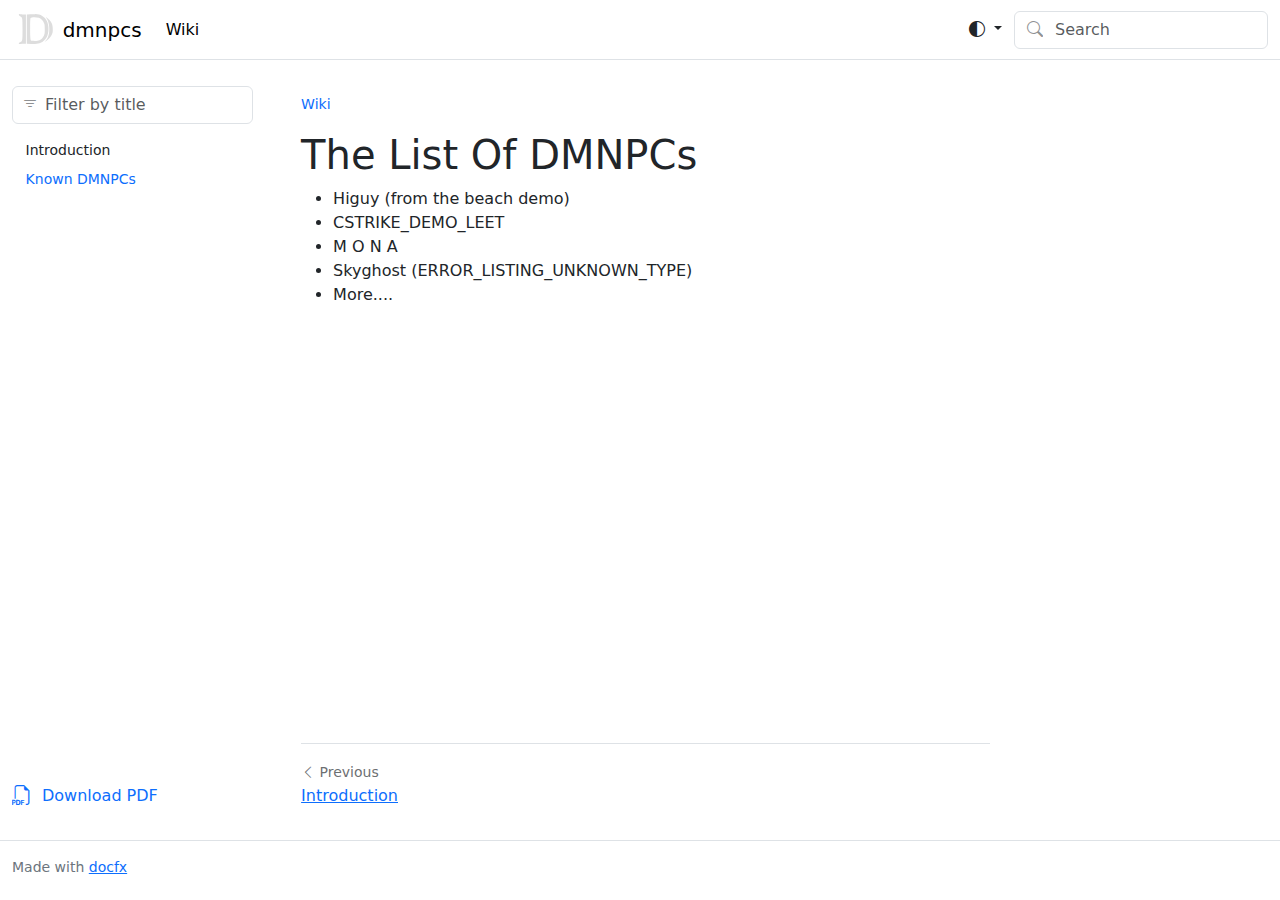
==== docs/dmnpcs.html @ 2955152f "Some other update" ====
<!DOCTYPE html>
<html>
  <head>
    <meta charset="utf-8">
      <title>The List Of DMNPCs | FSKY DMNPCs Wiki </title>
      <meta name="viewport" content="width=device-width, initial-scale=1.0">
      <meta name="title" content="The List Of DMNPCs | FSKY DMNPCs Wiki ">
      
      
      <link rel="icon" href="../favicon.ico">
      <link rel="stylesheet" href="../public/docfx.min.css">
      <link rel="stylesheet" href="../public/main.css">
      <meta name="docfx:navrel" content="../toc.html">
      <meta name="docfx:tocrel" content="toc.html">
      
      <meta name="docfx:rel" content="../">
      
      
      
      <meta name="loc:inThisArticle" content="In this article">
      <meta name="loc:searchResultsCount" content="{count} results for &quot;{query}&quot;">
      <meta name="loc:searchNoResults" content="No results for &quot;{query}&quot;">
      <meta name="loc:tocFilter" content="Filter by title">
      <meta name="loc:nextArticle" content="Next">
      <meta name="loc:prevArticle" content="Previous">
      <meta name="loc:themeLight" content="Light">
      <meta name="loc:themeDark" content="Dark">
      <meta name="loc:themeAuto" content="Auto">
      <meta name="loc:changeTheme" content="Change theme">
      <meta name="loc:copy" content="Copy">
      <meta name="loc:downloadPdf" content="Download PDF">

      <script type="module" src="./../public/docfx.min.js"></script>

      <script>
        const theme = localStorage.getItem('theme') || 'auto'
        document.documentElement.setAttribute('data-bs-theme', theme === 'auto' ? (window.matchMedia('(prefers-color-scheme: dark)').matches ? 'dark' : 'light') : theme)
      </script>

  </head>

  <body class="tex2jax_ignore" data-layout="" data-yaml-mime="">
    <header class="bg-body border-bottom">
      <nav id="autocollapse" class="navbar navbar-expand-md" role="navigation">
        <div class="container-xxl flex-nowrap">
          <a class="navbar-brand" href="../index.html">
            <img id="logo" class="svg" src="../logo.svg" alt="dmnpcs">
            dmnpcs
          </a>
          <button class="btn btn-lg d-md-none border-0" type="button" data-bs-toggle="collapse" data-bs-target="#navpanel" aria-controls="navpanel" aria-expanded="false" aria-label="Toggle navigation">
            <i class="bi bi-three-dots"></i>
          </button>
          <div class="collapse navbar-collapse" id="navpanel">
            <div id="navbar">
              <form class="search" role="search" id="search">
                <i class="bi bi-search"></i>
                <input class="form-control" id="search-query" type="search" disabled placeholder="Search" autocomplete="off" aria-label="Search">
              </form>
            </div>
          </div>
        </div>
      </nav>
    </header>

    <main class="container-xxl">
      <div class="toc-offcanvas">
        <div class="offcanvas-md offcanvas-start" tabindex="-1" id="tocOffcanvas" aria-labelledby="tocOffcanvasLabel">
          <div class="offcanvas-header">
            <h5 class="offcanvas-title" id="tocOffcanvasLabel">Table of Contents</h5>
            <button type="button" class="btn-close" data-bs-dismiss="offcanvas" data-bs-target="#tocOffcanvas" aria-label="Close"></button>
          </div>
          <div class="offcanvas-body">
            <nav class="toc" id="toc"></nav>
          </div>
        </div>
      </div>

      <div class="content">
        <div class="actionbar">
          <button class="btn btn-lg border-0 d-md-none" type="button" data-bs-toggle="offcanvas" data-bs-target="#tocOffcanvas" aria-controls="tocOffcanvas" aria-expanded="false" aria-label="Show table of contents">
            <i class="bi bi-list"></i>
          </button>

          <nav id="breadcrumb"></nav>
        </div>

        <article data-uid="">
<h1 id="the-list-of-dmnpcs">The List Of DMNPCs</h1>

<ul>
<li>Higuy (from the beach demo)</li>
<li>CSTRIKE_DEMO_LEET</li>
<li>M O N A</li>
<li>Skyghost (ERROR_LISTING_UNKNOWN_TYPE)</li>
<li>More....</li>
</ul>

</article>

        <div class="contribution d-print-none">
        </div>

        <div class="next-article d-print-none border-top" id="nextArticle"></div>

      </div>

      <div class="affix">
        <nav id="affix"></nav>
      </div>
    </main>

    <div class="container-xxl search-results" id="search-results"></div>

    <footer class="border-top text-secondary">
      <div class="container-xxl">
        <div class="flex-fill">
          <span>Made with <a href="https://dotnet.github.io/docfx">docfx</a></span>
        </div>
      </div>
    </footer>
  </body>
</html>
---- public/docfx.min.css ----
@charset "UTF-8";@font-face{font-display:block;font-family:bootstrap-icons;src:url("./bootstrap-icons-X6UQXWUS.woff2?24e3eb84d0bcaf83d77f904c78ac1f47") format("woff2"),url("./bootstrap-icons-OCU552PF.woff?24e3eb84d0bcaf83d77f904c78ac1f47") format("woff")}.bi:before,[class^=bi-]:before,[class*=" bi-"]:before{display:inline-block;font-family:bootstrap-icons!important;font-style:normal;font-weight:400!important;font-variant:normal;text-transform:none;line-height:1;vertical-align:-.125em;-webkit-font-smoothing:antialiased;-moz-osx-font-smoothing:grayscale}.bi-123:before{content:"\f67f"}.bi-alarm-fill:before{content:"\f101"}.bi-alarm:before{content:"\f102"}.bi-align-bottom:before{content:"\f103"}.bi-align-center:before{content:"\f104"}.bi-align-end:before{content:"\f105"}.bi-align-middle:before{content:"\f106"}.bi-align-start:before{content:"\f107"}.bi-align-top:before{content:"\f108"}.bi-alt:before{content:"\f109"}.bi-app-indicator:before{content:"\f10a"}.bi-app:before{content:"\f10b"}.bi-archive-fill:before{content:"\f10c"}.bi-archive:before{content:"\f10d"}.bi-arrow-90deg-down:before{content:"\f10e"}.bi-arrow-90deg-left:before{content:"\f10f"}.bi-arrow-90deg-right:before{content:"\f110"}.bi-arrow-90deg-up:before{content:"\f111"}.bi-arrow-bar-down:before{content:"\f112"}.bi-arrow-bar-left:before{content:"\f113"}.bi-arrow-bar-right:before{content:"\f114"}.bi-arrow-bar-up:before{content:"\f115"}.bi-arrow-clockwise:before{content:"\f116"}.bi-arrow-counterclockwise:before{content:"\f117"}.bi-arrow-down-circle-fill:before{content:"\f118"}.bi-arrow-down-circle:before{content:"\f119"}.bi-arrow-down-left-circle-fill:before{content:"\f11a"}.bi-arrow-down-left-circle:before{content:"\f11b"}.bi-arrow-down-left-square-fill:before{content:"\f11c"}.bi-arrow-down-left-square:before{content:"\f11d"}.bi-arrow-down-left:before{content:"\f11e"}.bi-arrow-down-right-circle-fill:before{content:"\f11f"}.bi-arrow-down-right-circle:before{content:"\f120"}.bi-arrow-down-right-square-fill:before{content:"\f121"}.bi-arrow-down-right-square:before{content:"\f122"}.bi-arrow-down-right:before{content:"\f123"}.bi-arrow-down-short:before{content:"\f124"}.bi-arrow-down-square-fill:before{content:"\f125"}.bi-arrow-down-square:before{content:"\f126"}.bi-arrow-down-up:before{content:"\f127"}.bi-arrow-down:before{content:"\f128"}.bi-arrow-left-circle-fill:before{content:"\f129"}.bi-arrow-left-circle:before{content:"\f12a"}.bi-arrow-left-right:before{content:"\f12b"}.bi-arrow-left-short:before{content:"\f12c"}.bi-arrow-left-square-fill:before{content:"\f12d"}.bi-arrow-left-square:before{content:"\f12e"}.bi-arrow-left:before{content:"\f12f"}.bi-arrow-repeat:before{content:"\f130"}.bi-arrow-return-left:before{content:"\f131"}.bi-arrow-return-right:before{content:"\f132"}.bi-arrow-right-circle-fill:before{content:"\f133"}.bi-arrow-right-circle:before{content:"\f134"}.bi-arrow-right-short:before{content:"\f135"}.bi-arrow-right-square-fill:before{content:"\f136"}.bi-arrow-right-square:before{content:"\f137"}.bi-arrow-right:before{content:"\f138"}.bi-arrow-up-circle-fill:before{content:"\f139"}.bi-arrow-up-circle:before{content:"\f13a"}.bi-arrow-up-left-circle-fill:before{content:"\f13b"}.bi-arrow-up-left-circle:before{content:"\f13c"}.bi-arrow-up-left-square-fill:before{content:"\f13d"}.bi-arrow-up-left-square:before{content:"\f13e"}.bi-arrow-up-left:before{content:"\f13f"}.bi-arrow-up-right-circle-fill:before{content:"\f140"}.bi-arrow-up-right-circle:before{content:"\f141"}.bi-arrow-up-right-square-fill:before{content:"\f142"}.bi-arrow-up-right-square:before{content:"\f143"}.bi-arrow-up-right:before{content:"\f144"}.bi-arrow-up-short:before{content:"\f145"}.bi-arrow-up-square-fill:before{content:"\f146"}.bi-arrow-up-square:before{content:"\f147"}.bi-arrow-up:before{content:"\f148"}.bi-arrows-angle-contract:before{content:"\f149"}.bi-arrows-angle-expand:before{content:"\f14a"}.bi-arrows-collapse:before{content:"\f14b"}.bi-arrows-expand:before{content:"\f14c"}.bi-arrows-fullscreen:before{content:"\f14d"}.bi-arrows-move:before{content:"\f14e"}.bi-aspect-ratio-fill:before{content:"\f14f"}.bi-aspect-ratio:before{content:"\f150"}.bi-asterisk:before{content:"\f151"}.bi-at:before{content:"\f152"}.bi-award-fill:before{content:"\f153"}.bi-award:before{content:"\f154"}.bi-back:before{content:"\f155"}.bi-backspace-fill:before{content:"\f156"}.bi-backspace-reverse-fill:before{content:"\f157"}.bi-backspace-reverse:before{content:"\f158"}.bi-backspace:before{content:"\f159"}.bi-badge-3d-fill:before{content:"\f15a"}.bi-badge-3d:before{content:"\f15b"}.bi-badge-4k-fill:before{content:"\f15c"}.bi-badge-4k:before{content:"\f15d"}.bi-badge-8k-fill:before{content:"\f15e"}.bi-badge-8k:before{content:"\f15f"}.bi-badge-ad-fill:before{content:"\f160"}.bi-badge-ad:before{content:"\f161"}.bi-badge-ar-fill:before{content:"\f162"}.bi-badge-ar:before{content:"\f163"}.bi-badge-cc-fill:before{content:"\f164"}.bi-badge-cc:before{content:"\f165"}.bi-badge-hd-fill:before{content:"\f166"}.bi-badge-hd:before{content:"\f167"}.bi-badge-tm-fill:before{content:"\f168"}.bi-badge-tm:before{content:"\f169"}.bi-badge-vo-fill:before{content:"\f16a"}.bi-badge-vo:before{content:"\f16b"}.bi-badge-vr-fill:before{content:"\f16c"}.bi-badge-vr:before{content:"\f16d"}.bi-badge-wc-fill:before{content:"\f16e"}.bi-badge-wc:before{content:"\f16f"}.bi-bag-check-fill:before{content:"\f170"}.bi-bag-check:before{content:"\f171"}.bi-bag-dash-fill:before{content:"\f172"}.bi-bag-dash:before{content:"\f173"}.bi-bag-fill:before{content:"\f174"}.bi-bag-plus-fill:before{content:"\f175"}.bi-bag-plus:before{content:"\f176"}.bi-bag-x-fill:before{content:"\f177"}.bi-bag-x:before{content:"\f178"}.bi-bag:before{content:"\f179"}.bi-bar-chart-fill:before{content:"\f17a"}.bi-bar-chart-line-fill:before{content:"\f17b"}.bi-bar-chart-line:before{content:"\f17c"}.bi-bar-chart-steps:before{content:"\f17d"}.bi-bar-chart:before{content:"\f17e"}.bi-basket-fill:before{content:"\f17f"}.bi-basket:before{content:"\f180"}.bi-basket2-fill:before{content:"\f181"}.bi-basket2:before{content:"\f182"}.bi-basket3-fill:before{content:"\f183"}.bi-basket3:before{content:"\f184"}.bi-battery-charging:before{content:"\f185"}.bi-battery-full:before{content:"\f186"}.bi-battery-half:before{content:"\f187"}.bi-battery:before{content:"\f188"}.bi-bell-fill:before{content:"\f189"}.bi-bell:before{content:"\f18a"}.bi-bezier:before{content:"\f18b"}.bi-bezier2:before{content:"\f18c"}.bi-bicycle:before{content:"\f18d"}.bi-binoculars-fill:before{content:"\f18e"}.bi-binoculars:before{content:"\f18f"}.bi-blockquote-left:before{content:"\f190"}.bi-blockquote-right:before{content:"\f191"}.bi-book-fill:before{content:"\f192"}.bi-book-half:before{content:"\f193"}.bi-book:before{content:"\f194"}.bi-bookmark-check-fill:before{content:"\f195"}.bi-bookmark-check:before{content:"\f196"}.bi-bookmark-dash-fill:before{content:"\f197"}.bi-bookmark-dash:before{content:"\f198"}.bi-bookmark-fill:before{content:"\f199"}.bi-bookmark-heart-fill:before{content:"\f19a"}.bi-bookmark-heart:before{content:"\f19b"}.bi-bookmark-plus-fill:before{content:"\f19c"}.bi-bookmark-plus:before{content:"\f19d"}.bi-bookmark-star-fill:before{content:"\f19e"}.bi-bookmark-star:before{content:"\f19f"}.bi-bookmark-x-fill:before{content:"\f1a0"}.bi-bookmark-x:before{content:"\f1a1"}.bi-bookmark:before{content:"\f1a2"}.bi-bookmarks-fill:before{content:"\f1a3"}.bi-bookmarks:before{content:"\f1a4"}.bi-bookshelf:before{content:"\f1a5"}.bi-bootstrap-fill:before{content:"\f1a6"}.bi-bootstrap-reboot:before{content:"\f1a7"}.bi-bootstrap:before{content:"\f1a8"}.bi-border-all:before{content:"\f1a9"}.bi-border-bottom:before{content:"\f1aa"}.bi-border-center:before{content:"\f1ab"}.bi-border-inner:before{content:"\f1ac"}.bi-border-left:before{content:"\f1ad"}.bi-border-middle:before{content:"\f1ae"}.bi-border-outer:before{content:"\f1af"}.bi-border-right:before{content:"\f1b0"}.bi-border-style:before{content:"\f1b1"}.bi-border-top:before{content:"\f1b2"}.bi-border-width:before{content:"\f1b3"}.bi-border:before{content:"\f1b4"}.bi-bounding-box-circles:before{content:"\f1b5"}.bi-bounding-box:before{content:"\f1b6"}.bi-box-arrow-down-left:before{content:"\f1b7"}.bi-box-arrow-down-right:before{content:"\f1b8"}.bi-box-arrow-down:before{content:"\f1b9"}.bi-box-arrow-in-down-left:before{content:"\f1ba"}.bi-box-arrow-in-down-right:before{content:"\f1bb"}.bi-box-arrow-in-down:before{content:"\f1bc"}.bi-box-arrow-in-left:before{content:"\f1bd"}.bi-box-arrow-in-right:before{content:"\f1be"}.bi-box-arrow-in-up-left:before{content:"\f1bf"}.bi-box-arrow-in-up-right:before{content:"\f1c0"}.bi-box-arrow-in-up:before{content:"\f1c1"}.bi-box-arrow-left:before{content:"\f1c2"}.bi-box-arrow-right:before{content:"\f1c3"}.bi-box-arrow-up-left:before{content:"\f1c4"}.bi-box-arrow-up-right:before{content:"\f1c5"}.bi-box-arrow-up:before{content:"\f1c6"}.bi-box-seam:before{content:"\f1c7"}.bi-box:before{content:"\f1c8"}.bi-braces:before{content:"\f1c9"}.bi-bricks:before{content:"\f1ca"}.bi-briefcase-fill:before{content:"\f1cb"}.bi-briefcase:before{content:"\f1cc"}.bi-brightness-alt-high-fill:before{content:"\f1cd"}.bi-brightness-alt-high:before{content:"\f1ce"}.bi-brightness-alt-low-fill:before{content:"\f1cf"}.bi-brightness-alt-low:before{content:"\f1d0"}.bi-brightness-high-fill:before{content:"\f1d1"}.bi-brightness-high:before{content:"\f1d2"}.bi-brightness-low-fill:before{content:"\f1d3"}.bi-brightness-low:before{content:"\f1d4"}.bi-broadcast-pin:before{content:"\f1d5"}.bi-broadcast:before{content:"\f1d6"}.bi-brush-fill:before{content:"\f1d7"}.bi-brush:before{content:"\f1d8"}.bi-bucket-fill:before{content:"\f1d9"}.bi-bucket:before{content:"\f1da"}.bi-bug-fill:before{content:"\f1db"}.bi-bug:before{content:"\f1dc"}.bi-building:before{content:"\f1dd"}.bi-bullseye:before{content:"\f1de"}.bi-calculator-fill:before{content:"\f1df"}.bi-calculator:before{content:"\f1e0"}.bi-calendar-check-fill:before{content:"\f1e1"}.bi-calendar-check:before{content:"\f1e2"}.bi-calendar-date-fill:before{content:"\f1e3"}.bi-calendar-date:before{content:"\f1e4"}.bi-calendar-day-fill:before{content:"\f1e5"}.bi-calendar-day:before{content:"\f1e6"}.bi-calendar-event-fill:before{content:"\f1e7"}.bi-calendar-event:before{content:"\f1e8"}.bi-calendar-fill:before{content:"\f1e9"}.bi-calendar-minus-fill:before{content:"\f1ea"}.bi-calendar-minus:before{content:"\f1eb"}.bi-calendar-month-fill:before{content:"\f1ec"}.bi-calendar-month:before{content:"\f1ed"}.bi-calendar-plus-fill:before{content:"\f1ee"}.bi-calendar-plus:before{content:"\f1ef"}.bi-calendar-range-fill:before{content:"\f1f0"}.bi-calendar-range:before{content:"\f1f1"}.bi-calendar-week-fill:before{content:"\f1f2"}.bi-calendar-week:before{content:"\f1f3"}.bi-calendar-x-fill:before{content:"\f1f4"}.bi-calendar-x:before{content:"\f1f5"}.bi-calendar:before{content:"\f1f6"}.bi-calendar2-check-fill:before{content:"\f1f7"}.bi-calendar2-check:before{content:"\f1f8"}.bi-calendar2-date-fill:before{content:"\f1f9"}.bi-calendar2-date:before{content:"\f1fa"}.bi-calendar2-day-fill:before{content:"\f1fb"}.bi-calendar2-day:before{content:"\f1fc"}.bi-calendar2-event-fill:before{content:"\f1fd"}.bi-calendar2-event:before{content:"\f1fe"}.bi-calendar2-fill:before{content:"\f1ff"}.bi-calendar2-minus-fill:before{content:"\f200"}.bi-calendar2-minus:before{content:"\f201"}.bi-calendar2-month-fill:before{content:"\f202"}.bi-calendar2-month:before{content:"\f203"}.bi-calendar2-plus-fill:before{content:"\f204"}.bi-calendar2-plus:before{content:"\f205"}.bi-calendar2-range-fill:before{content:"\f206"}.bi-calendar2-range:before{content:"\f207"}.bi-calendar2-week-fill:before{content:"\f208"}.bi-calendar2-week:before{content:"\f209"}.bi-calendar2-x-fill:before{content:"\f20a"}.bi-calendar2-x:before{content:"\f20b"}.bi-calendar2:before{content:"\f20c"}.bi-calendar3-event-fill:before{content:"\f20d"}.bi-calendar3-event:before{content:"\f20e"}.bi-calendar3-fill:before{content:"\f20f"}.bi-calendar3-range-fill:before{content:"\f210"}.bi-calendar3-range:before{content:"\f211"}.bi-calendar3-week-fill:before{content:"\f212"}.bi-calendar3-week:before{content:"\f213"}.bi-calendar3:before{content:"\f214"}.bi-calendar4-event:before{content:"\f215"}.bi-calendar4-range:before{content:"\f216"}.bi-calendar4-week:before{content:"\f217"}.bi-calendar4:before{content:"\f218"}.bi-camera-fill:before{content:"\f219"}.bi-camera-reels-fill:before{content:"\f21a"}.bi-camera-reels:before{content:"\f21b"}.bi-camera-video-fill:before{content:"\f21c"}.bi-camera-video-off-fill:before{content:"\f21d"}.bi-camera-video-off:before{content:"\f21e"}.bi-camera-video:before{content:"\f21f"}.bi-camera:before{content:"\f220"}.bi-camera2:before{content:"\f221"}.bi-capslock-fill:before{content:"\f222"}.bi-capslock:before{content:"\f223"}.bi-card-checklist:before{content:"\f224"}.bi-card-heading:before{content:"\f225"}.bi-card-image:before{content:"\f226"}.bi-card-list:before{content:"\f227"}.bi-card-text:before{content:"\f228"}.bi-caret-down-fill:before{content:"\f229"}.bi-caret-down-square-fill:before{content:"\f22a"}.bi-caret-down-square:before{content:"\f22b"}.bi-caret-down:before{content:"\f22c"}.bi-caret-left-fill:before{content:"\f22d"}.bi-caret-left-square-fill:before{content:"\f22e"}.bi-caret-left-square:before{content:"\f22f"}.bi-caret-left:before{content:"\f230"}.bi-caret-right-fill:before{content:"\f231"}.bi-caret-right-square-fill:before{content:"\f232"}.bi-caret-right-square:before{content:"\f233"}.bi-caret-right:before{content:"\f234"}.bi-caret-up-fill:before{content:"\f235"}.bi-caret-up-square-fill:before{content:"\f236"}.bi-caret-up-square:before{content:"\f237"}.bi-caret-up:before{content:"\f238"}.bi-cart-check-fill:before{content:"\f239"}.bi-cart-check:before{content:"\f23a"}.bi-cart-dash-fill:before{content:"\f23b"}.bi-cart-dash:before{content:"\f23c"}.bi-cart-fill:before{content:"\f23d"}.bi-cart-plus-fill:before{content:"\f23e"}.bi-cart-plus:before{content:"\f23f"}.bi-cart-x-fill:before{content:"\f240"}.bi-cart-x:before{content:"\f241"}.bi-cart:before{content:"\f242"}.bi-cart2:before{content:"\f243"}.bi-cart3:before{content:"\f244"}.bi-cart4:before{content:"\f245"}.bi-cash-stack:before{content:"\f246"}.bi-cash:before{content:"\f247"}.bi-cast:before{content:"\f248"}.bi-chat-dots-fill:before{content:"\f249"}.bi-chat-dots:before{content:"\f24a"}.bi-chat-fill:before{content:"\f24b"}.bi-chat-left-dots-fill:before{content:"\f24c"}.bi-chat-left-dots:before{content:"\f24d"}.bi-chat-left-fill:before{content:"\f24e"}.bi-chat-left-quote-fill:before{content:"\f24f"}.bi-chat-left-quote:before{content:"\f250"}.bi-chat-left-text-fill:before{content:"\f251"}.bi-chat-left-text:before{content:"\f252"}.bi-chat-left:before{content:"\f253"}.bi-chat-quote-fill:before{content:"\f254"}.bi-chat-quote:before{content:"\f255"}.bi-chat-right-dots-fill:before{content:"\f256"}.bi-chat-right-dots:before{content:"\f257"}.bi-chat-right-fill:before{content:"\f258"}.bi-chat-right-quote-fill:before{content:"\f259"}.bi-chat-right-quote:before{content:"\f25a"}.bi-chat-right-text-fill:before{content:"\f25b"}.bi-chat-right-text:before{content:"\f25c"}.bi-chat-right:before{content:"\f25d"}.bi-chat-square-dots-fill:before{content:"\f25e"}.bi-chat-square-dots:before{content:"\f25f"}.bi-chat-square-fill:before{content:"\f260"}.bi-chat-square-quote-fill:before{content:"\f261"}.bi-chat-square-quote:before{content:"\f262"}.bi-chat-square-text-fill:before{content:"\f263"}.bi-chat-square-text:before{content:"\f264"}.bi-chat-square:before{content:"\f265"}.bi-chat-text-fill:before{content:"\f266"}.bi-chat-text:before{content:"\f267"}.bi-chat:before{content:"\f268"}.bi-check-all:before{content:"\f269"}.bi-check-circle-fill:before{content:"\f26a"}.bi-check-circle:before{content:"\f26b"}.bi-check-square-fill:before{content:"\f26c"}.bi-check-square:before{content:"\f26d"}.bi-check:before{content:"\f26e"}.bi-check2-all:before{content:"\f26f"}.bi-check2-circle:before{content:"\f270"}.bi-check2-square:before{content:"\f271"}.bi-check2:before{content:"\f272"}.bi-chevron-bar-contract:before{content:"\f273"}.bi-chevron-bar-down:before{content:"\f274"}.bi-chevron-bar-expand:before{content:"\f275"}.bi-chevron-bar-left:before{content:"\f276"}.bi-chevron-bar-right:before{content:"\f277"}.bi-chevron-bar-up:before{content:"\f278"}.bi-chevron-compact-down:before{content:"\f279"}.bi-chevron-compact-left:before{content:"\f27a"}.bi-chevron-compact-right:before{content:"\f27b"}.bi-chevron-compact-up:before{content:"\f27c"}.bi-chevron-contract:before{content:"\f27d"}.bi-chevron-double-down:before{content:"\f27e"}.bi-chevron-double-left:before{content:"\f27f"}.bi-chevron-double-right:before{content:"\f280"}.bi-chevron-double-up:before{content:"\f281"}.bi-chevron-down:before{content:"\f282"}.bi-chevron-expand:before{content:"\f283"}.bi-chevron-left:before{content:"\f284"}.bi-chevron-right:before{content:"\f285"}.bi-chevron-up:before{content:"\f286"}.bi-circle-fill:before{content:"\f287"}.bi-circle-half:before{content:"\f288"}.bi-circle-square:before{content:"\f289"}.bi-circle:before{content:"\f28a"}.bi-clipboard-check:before{content:"\f28b"}.bi-clipboard-data:before{content:"\f28c"}.bi-clipboard-minus:before{content:"\f28d"}.bi-clipboard-plus:before{content:"\f28e"}.bi-clipboard-x:before{content:"\f28f"}.bi-clipboard:before{content:"\f290"}.bi-clock-fill:before{content:"\f291"}.bi-clock-history:before{content:"\f292"}.bi-clock:before{content:"\f293"}.bi-cloud-arrow-down-fill:before{content:"\f294"}.bi-cloud-arrow-down:before{content:"\f295"}.bi-cloud-arrow-up-fill:before{content:"\f296"}.bi-cloud-arrow-up:before{content:"\f297"}.bi-cloud-check-fill:before{content:"\f298"}.bi-cloud-check:before{content:"\f299"}.bi-cloud-download-fill:before{content:"\f29a"}.bi-cloud-download:before{content:"\f29b"}.bi-cloud-drizzle-fill:before{content:"\f29c"}.bi-cloud-drizzle:before{content:"\f29d"}.bi-cloud-fill:before{content:"\f29e"}.bi-cloud-fog-fill:before{content:"\f29f"}.bi-cloud-fog:before{content:"\f2a0"}.bi-cloud-fog2-fill:before{content:"\f2a1"}.bi-cloud-fog2:before{content:"\f2a2"}.bi-cloud-hail-fill:before{content:"\f2a3"}.bi-cloud-hail:before{content:"\f2a4"}.bi-cloud-haze-fill:before{content:"\f2a6"}.bi-cloud-haze:before{content:"\f2a7"}.bi-cloud-haze2-fill:before{content:"\f2a8"}.bi-cloud-lightning-fill:before{content:"\f2a9"}.bi-cloud-lightning-rain-fill:before{content:"\f2aa"}.bi-cloud-lightning-rain:before{content:"\f2ab"}.bi-cloud-lightning:before{content:"\f2ac"}.bi-cloud-minus-fill:before{content:"\f2ad"}.bi-cloud-minus:before{content:"\f2ae"}.bi-cloud-moon-fill:before{content:"\f2af"}.bi-cloud-moon:before{content:"\f2b0"}.bi-cloud-plus-fill:before{content:"\f2b1"}.bi-cloud-plus:before{content:"\f2b2"}.bi-cloud-rain-fill:before{content:"\f2b3"}.bi-cloud-rain-heavy-fill:before{content:"\f2b4"}.bi-cloud-rain-heavy:before{content:"\f2b5"}.bi-cloud-rain:before{content:"\f2b6"}.bi-cloud-slash-fill:before{content:"\f2b7"}.bi-cloud-slash:before{content:"\f2b8"}.bi-cloud-sleet-fill:before{content:"\f2b9"}.bi-cloud-sleet:before{content:"\f2ba"}.bi-cloud-snow-fill:before{content:"\f2bb"}.bi-cloud-snow:before{content:"\f2bc"}.bi-cloud-sun-fill:before{content:"\f2bd"}.bi-cloud-sun:before{content:"\f2be"}.bi-cloud-upload-fill:before{content:"\f2bf"}.bi-cloud-upload:before{content:"\f2c0"}.bi-cloud:before{content:"\f2c1"}.bi-clouds-fill:before{content:"\f2c2"}.bi-clouds:before{content:"\f2c3"}.bi-cloudy-fill:before{content:"\f2c4"}.bi-cloudy:before{content:"\f2c5"}.bi-code-slash:before{content:"\f2c6"}.bi-code-square:before{content:"\f2c7"}.bi-code:before{content:"\f2c8"}.bi-collection-fill:before{content:"\f2c9"}.bi-collection-play-fill:before{content:"\f2ca"}.bi-collection-play:before{content:"\f2cb"}.bi-collection:before{content:"\f2cc"}.bi-columns-gap:before{content:"\f2cd"}.bi-columns:before{content:"\f2ce"}.bi-command:before{content:"\f2cf"}.bi-compass-fill:before{content:"\f2d0"}.bi-compass:before{content:"\f2d1"}.bi-cone-striped:before{content:"\f2d2"}.bi-cone:before{content:"\f2d3"}.bi-controller:before{content:"\f2d4"}.bi-cpu-fill:before{content:"\f2d5"}.bi-cpu:before{content:"\f2d6"}.bi-credit-card-2-back-fill:before{content:"\f2d7"}.bi-credit-card-2-back:before{content:"\f2d8"}.bi-credit-card-2-front-fill:before{content:"\f2d9"}.bi-credit-card-2-front:before{content:"\f2da"}.bi-credit-card-fill:before{content:"\f2db"}.bi-credit-card:before{content:"\f2dc"}.bi-crop:before{content:"\f2dd"}.bi-cup-fill:before{content:"\f2de"}.bi-cup-straw:before{content:"\f2df"}.bi-cup:before{content:"\f2e0"}.bi-cursor-fill:before{content:"\f2e1"}.bi-cursor-text:before{content:"\f2e2"}.bi-cursor:before{content:"\f2e3"}.bi-dash-circle-dotted:before{content:"\f2e4"}.bi-dash-circle-fill:before{content:"\f2e5"}.bi-dash-circle:before{content:"\f2e6"}.bi-dash-square-dotted:before{content:"\f2e7"}.bi-dash-square-fill:before{content:"\f2e8"}.bi-dash-square:before{content:"\f2e9"}.bi-dash:before{content:"\f2ea"}.bi-diagram-2-fill:before{content:"\f2eb"}.bi-diagram-2:before{content:"\f2ec"}.bi-diagram-3-fill:before{content:"\f2ed"}.bi-diagram-3:before{content:"\f2ee"}.bi-diamond-fill:before{content:"\f2ef"}.bi-diamond-half:before{content:"\f2f0"}.bi-diamond:before{content:"\f2f1"}.bi-dice-1-fill:before{content:"\f2f2"}.bi-dice-1:before{content:"\f2f3"}.bi-dice-2-fill:before{content:"\f2f4"}.bi-dice-2:before{content:"\f2f5"}.bi-dice-3-fill:before{content:"\f2f6"}.bi-dice-3:before{content:"\f2f7"}.bi-dice-4-fill:before{content:"\f2f8"}.bi-dice-4:before{content:"\f2f9"}.bi-dice-5-fill:before{content:"\f2fa"}.bi-dice-5:before{content:"\f2fb"}.bi-dice-6-fill:before{content:"\f2fc"}.bi-dice-6:before{content:"\f2fd"}.bi-disc-fill:before{content:"\f2fe"}.bi-disc:before{content:"\f2ff"}.bi-discord:before{content:"\f300"}.bi-display-fill:before{content:"\f301"}.bi-display:before{content:"\f302"}.bi-distribute-horizontal:before{content:"\f303"}.bi-distribute-vertical:before{content:"\f304"}.bi-door-closed-fill:before{content:"\f305"}.bi-door-closed:before{content:"\f306"}.bi-door-open-fill:before{content:"\f307"}.bi-door-open:before{content:"\f308"}.bi-dot:before{content:"\f309"}.bi-download:before{content:"\f30a"}.bi-droplet-fill:before{content:"\f30b"}.bi-droplet-half:before{content:"\f30c"}.bi-droplet:before{content:"\f30d"}.bi-earbuds:before{content:"\f30e"}.bi-easel-fill:before{content:"\f30f"}.bi-easel:before{content:"\f310"}.bi-egg-fill:before{content:"\f311"}.bi-egg-fried:before{content:"\f312"}.bi-egg:before{content:"\f313"}.bi-eject-fill:before{content:"\f314"}.bi-eject:before{content:"\f315"}.bi-emoji-angry-fill:before{content:"\f316"}.bi-emoji-angry:before{content:"\f317"}.bi-emoji-dizzy-fill:before{content:"\f318"}.bi-emoji-dizzy:before{content:"\f319"}.bi-emoji-expressionless-fill:before{content:"\f31a"}.bi-emoji-expressionless:before{content:"\f31b"}.bi-emoji-frown-fill:before{content:"\f31c"}.bi-emoji-frown:before{content:"\f31d"}.bi-emoji-heart-eyes-fill:before{content:"\f31e"}.bi-emoji-heart-eyes:before{content:"\f31f"}.bi-emoji-laughing-fill:before{content:"\f320"}.bi-emoji-laughing:before{content:"\f321"}.bi-emoji-neutral-fill:before{content:"\f322"}.bi-emoji-neutral:before{content:"\f323"}.bi-emoji-smile-fill:before{content:"\f324"}.bi-emoji-smile-upside-down-fill:before{content:"\f325"}.bi-emoji-smile-upside-down:before{content:"\f326"}.bi-emoji-smile:before{content:"\f327"}.bi-emoji-sunglasses-fill:before{content:"\f328"}.bi-emoji-sunglasses:before{content:"\f329"}.bi-emoji-wink-fill:before{content:"\f32a"}.bi-emoji-wink:before{content:"\f32b"}.bi-envelope-fill:before{content:"\f32c"}.bi-envelope-open-fill:before{content:"\f32d"}.bi-envelope-open:before{content:"\f32e"}.bi-envelope:before{content:"\f32f"}.bi-eraser-fill:before{content:"\f330"}.bi-eraser:before{content:"\f331"}.bi-exclamation-circle-fill:before{content:"\f332"}.bi-exclamation-circle:before{content:"\f333"}.bi-exclamation-diamond-fill:before{content:"\f334"}.bi-exclamation-diamond:before{content:"\f335"}.bi-exclamation-octagon-fill:before{content:"\f336"}.bi-exclamation-octagon:before{content:"\f337"}.bi-exclamation-square-fill:before{content:"\f338"}.bi-exclamation-square:before{content:"\f339"}.bi-exclamation-triangle-fill:before{content:"\f33a"}.bi-exclamation-triangle:before{content:"\f33b"}.bi-exclamation:before{content:"\f33c"}.bi-exclude:before{content:"\f33d"}.bi-eye-fill:before{content:"\f33e"}.bi-eye-slash-fill:before{content:"\f33f"}.bi-eye-slash:before{content:"\f340"}.bi-eye:before{content:"\f341"}.bi-eyedropper:before{content:"\f342"}.bi-eyeglasses:before{content:"\f343"}.bi-facebook:before{content:"\f344"}.bi-file-arrow-down-fill:before{content:"\f345"}.bi-file-arrow-down:before{content:"\f346"}.bi-file-arrow-up-fill:before{content:"\f347"}.bi-file-arrow-up:before{content:"\f348"}.bi-file-bar-graph-fill:before{content:"\f349"}.bi-file-bar-graph:before{content:"\f34a"}.bi-file-binary-fill:before{content:"\f34b"}.bi-file-binary:before{content:"\f34c"}.bi-file-break-fill:before{content:"\f34d"}.bi-file-break:before{content:"\f34e"}.bi-file-check-fill:before{content:"\f34f"}.bi-file-check:before{content:"\f350"}.bi-file-code-fill:before{content:"\f351"}.bi-file-code:before{content:"\f352"}.bi-file-diff-fill:before{content:"\f353"}.bi-file-diff:before{content:"\f354"}.bi-file-earmark-arrow-down-fill:before{content:"\f355"}.bi-file-earmark-arrow-down:before{content:"\f356"}.bi-file-earmark-arrow-up-fill:before{content:"\f357"}.bi-file-earmark-arrow-up:before{content:"\f358"}.bi-file-earmark-bar-graph-fill:before{content:"\f359"}.bi-file-earmark-bar-graph:before{content:"\f35a"}.bi-file-earmark-binary-fill:before{content:"\f35b"}.bi-file-earmark-binary:before{content:"\f35c"}.bi-file-earmark-break-fill:before{content:"\f35d"}.bi-file-earmark-break:before{content:"\f35e"}.bi-file-earmark-check-fill:before{content:"\f35f"}.bi-file-earmark-check:before{content:"\f360"}.bi-file-earmark-code-fill:before{content:"\f361"}.bi-file-earmark-code:before{content:"\f362"}.bi-file-earmark-diff-fill:before{content:"\f363"}.bi-file-earmark-diff:before{content:"\f364"}.bi-file-earmark-easel-fill:before{content:"\f365"}.bi-file-earmark-easel:before{content:"\f366"}.bi-file-earmark-excel-fill:before{content:"\f367"}.bi-file-earmark-excel:before{content:"\f368"}.bi-file-earmark-fill:before{content:"\f369"}.bi-file-earmark-font-fill:before{content:"\f36a"}.bi-file-earmark-font:before{content:"\f36b"}.bi-file-earmark-image-fill:before{content:"\f36c"}.bi-file-earmark-image:before{content:"\f36d"}.bi-file-earmark-lock-fill:before{content:"\f36e"}.bi-file-earmark-lock:before{content:"\f36f"}.bi-file-earmark-lock2-fill:before{content:"\f370"}.bi-file-earmark-lock2:before{content:"\f371"}.bi-file-earmark-medical-fill:before{content:"\f372"}.bi-file-earmark-medical:before{content:"\f373"}.bi-file-earmark-minus-fill:before{content:"\f374"}.bi-file-earmark-minus:before{content:"\f375"}.bi-file-earmark-music-fill:before{content:"\f376"}.bi-file-earmark-music:before{content:"\f377"}.bi-file-earmark-person-fill:before{content:"\f378"}.bi-file-earmark-person:before{content:"\f379"}.bi-file-earmark-play-fill:before{content:"\f37a"}.bi-file-earmark-play:before{content:"\f37b"}.bi-file-earmark-plus-fill:before{content:"\f37c"}.bi-file-earmark-plus:before{content:"\f37d"}.bi-file-earmark-post-fill:before{content:"\f37e"}.bi-file-earmark-post:before{content:"\f37f"}.bi-file-earmark-ppt-fill:before{content:"\f380"}.bi-file-earmark-ppt:before{content:"\f381"}.bi-file-earmark-richtext-fill:before{content:"\f382"}.bi-file-earmark-richtext:before{content:"\f383"}.bi-file-earmark-ruled-fill:before{content:"\f384"}.bi-file-earmark-ruled:before{content:"\f385"}.bi-file-earmark-slides-fill:before{content:"\f386"}.bi-file-earmark-slides:before{content:"\f387"}.bi-file-earmark-spreadsheet-fill:before{content:"\f388"}.bi-file-earmark-spreadsheet:before{content:"\f389"}.bi-file-earmark-text-fill:before{content:"\f38a"}.bi-file-earmark-text:before{content:"\f38b"}.bi-file-earmark-word-fill:before{content:"\f38c"}.bi-file-earmark-word:before{content:"\f38d"}.bi-file-earmark-x-fill:before{content:"\f38e"}.bi-file-earmark-x:before{content:"\f38f"}.bi-file-earmark-zip-fill:before{content:"\f390"}.bi-file-earmark-zip:before{content:"\f391"}.bi-file-earmark:before{content:"\f392"}.bi-file-easel-fill:before{content:"\f393"}.bi-file-easel:before{content:"\f394"}.bi-file-excel-fill:before{content:"\f395"}.bi-file-excel:before{content:"\f396"}.bi-file-fill:before{content:"\f397"}.bi-file-font-fill:before{content:"\f398"}.bi-file-font:before{content:"\f399"}.bi-file-image-fill:before{content:"\f39a"}.bi-file-image:before{content:"\f39b"}.bi-file-lock-fill:before{content:"\f39c"}.bi-file-lock:before{content:"\f39d"}.bi-file-lock2-fill:before{content:"\f39e"}.bi-file-lock2:before{content:"\f39f"}.bi-file-medical-fill:before{content:"\f3a0"}.bi-file-medical:before{content:"\f3a1"}.bi-file-minus-fill:before{content:"\f3a2"}.bi-file-minus:before{content:"\f3a3"}.bi-file-music-fill:before{content:"\f3a4"}.bi-file-music:before{content:"\f3a5"}.bi-file-person-fill:before{content:"\f3a6"}.bi-file-person:before{content:"\f3a7"}.bi-file-play-fill:before{content:"\f3a8"}.bi-file-play:before{content:"\f3a9"}.bi-file-plus-fill:before{content:"\f3aa"}.bi-file-plus:before{content:"\f3ab"}.bi-file-post-fill:before{content:"\f3ac"}.bi-file-post:before{content:"\f3ad"}.bi-file-ppt-fill:before{content:"\f3ae"}.bi-file-ppt:before{content:"\f3af"}.bi-file-richtext-fill:before{content:"\f3b0"}.bi-file-richtext:before{content:"\f3b1"}.bi-file-ruled-fill:before{content:"\f3b2"}.bi-file-ruled:before{content:"\f3b3"}.bi-file-slides-fill:before{content:"\f3b4"}.bi-file-slides:before{content:"\f3b5"}.bi-file-spreadsheet-fill:before{content:"\f3b6"}.bi-file-spreadsheet:before{content:"\f3b7"}.bi-file-text-fill:before{content:"\f3b8"}.bi-file-text:before{content:"\f3b9"}.bi-file-word-fill:before{content:"\f3ba"}.bi-file-word:before{content:"\f3bb"}.bi-file-x-fill:before{content:"\f3bc"}.bi-file-x:before{content:"\f3bd"}.bi-file-zip-fill:before{content:"\f3be"}.bi-file-zip:before{content:"\f3bf"}.bi-file:before{content:"\f3c0"}.bi-files-alt:before{content:"\f3c1"}.bi-files:before{content:"\f3c2"}.bi-film:before{content:"\f3c3"}.bi-filter-circle-fill:before{content:"\f3c4"}.bi-filter-circle:before{content:"\f3c5"}.bi-filter-left:before{content:"\f3c6"}.bi-filter-right:before{content:"\f3c7"}.bi-filter-square-fill:before{content:"\f3c8"}.bi-filter-square:before{content:"\f3c9"}.bi-filter:before{content:"\f3ca"}.bi-flag-fill:before{content:"\f3cb"}.bi-flag:before{content:"\f3cc"}.bi-flower1:before{content:"\f3cd"}.bi-flower2:before{content:"\f3ce"}.bi-flower3:before{content:"\f3cf"}.bi-folder-check:before{content:"\f3d0"}.bi-folder-fill:before{content:"\f3d1"}.bi-folder-minus:before{content:"\f3d2"}.bi-folder-plus:before{content:"\f3d3"}.bi-folder-symlink-fill:before{content:"\f3d4"}.bi-folder-symlink:before{content:"\f3d5"}.bi-folder-x:before{content:"\f3d6"}.bi-folder:before{content:"\f3d7"}.bi-folder2-open:before{content:"\f3d8"}.bi-folder2:before{content:"\f3d9"}.bi-fonts:before{content:"\f3da"}.bi-forward-fill:before{content:"\f3db"}.bi-forward:before{content:"\f3dc"}.bi-front:before{content:"\f3dd"}.bi-fullscreen-exit:before{content:"\f3de"}.bi-fullscreen:before{content:"\f3df"}.bi-funnel-fill:before{content:"\f3e0"}.bi-funnel:before{content:"\f3e1"}.bi-gear-fill:before{content:"\f3e2"}.bi-gear-wide-connected:before{content:"\f3e3"}.bi-gear-wide:before{content:"\f3e4"}.bi-gear:before{content:"\f3e5"}.bi-gem:before{content:"\f3e6"}.bi-geo-alt-fill:before{content:"\f3e7"}.bi-geo-alt:before{content:"\f3e8"}.bi-geo-fill:before{content:"\f3e9"}.bi-geo:before{content:"\f3ea"}.bi-gift-fill:before{content:"\f3eb"}.bi-gift:before{content:"\f3ec"}.bi-github:before{content:"\f3ed"}.bi-globe:before{content:"\f3ee"}.bi-globe2:before{content:"\f3ef"}.bi-google:before{content:"\f3f0"}.bi-graph-down:before{content:"\f3f1"}.bi-graph-up:before{content:"\f3f2"}.bi-grid-1x2-fill:before{content:"\f3f3"}.bi-grid-1x2:before{content:"\f3f4"}.bi-grid-3x2-gap-fill:before{content:"\f3f5"}.bi-grid-3x2-gap:before{content:"\f3f6"}.bi-grid-3x2:before{content:"\f3f7"}.bi-grid-3x3-gap-fill:before{content:"\f3f8"}.bi-grid-3x3-gap:before{content:"\f3f9"}.bi-grid-3x3:before{content:"\f3fa"}.bi-grid-fill:before{content:"\f3fb"}.bi-grid:before{content:"\f3fc"}.bi-grip-horizontal:before{content:"\f3fd"}.bi-grip-vertical:before{content:"\f3fe"}.bi-hammer:before{content:"\f3ff"}.bi-hand-index-fill:before{content:"\f400"}.bi-hand-index-thumb-fill:before{content:"\f401"}.bi-hand-index-thumb:before{content:"\f402"}.bi-hand-index:before{content:"\f403"}.bi-hand-thumbs-down-fill:before{content:"\f404"}.bi-hand-thumbs-down:before{content:"\f405"}.bi-hand-thumbs-up-fill:before{content:"\f406"}.bi-hand-thumbs-up:before{content:"\f407"}.bi-handbag-fill:before{content:"\f408"}.bi-handbag:before{content:"\f409"}.bi-hash:before{content:"\f40a"}.bi-hdd-fill:before{content:"\f40b"}.bi-hdd-network-fill:before{content:"\f40c"}.bi-hdd-network:before{content:"\f40d"}.bi-hdd-rack-fill:before{content:"\f40e"}.bi-hdd-rack:before{content:"\f40f"}.bi-hdd-stack-fill:before{content:"\f410"}.bi-hdd-stack:before{content:"\f411"}.bi-hdd:before{content:"\f412"}.bi-headphones:before{content:"\f413"}.bi-headset:before{content:"\f414"}.bi-heart-fill:before{content:"\f415"}.bi-heart-half:before{content:"\f416"}.bi-heart:before{content:"\f417"}.bi-heptagon-fill:before{content:"\f418"}.bi-heptagon-half:before{content:"\f419"}.bi-heptagon:before{content:"\f41a"}.bi-hexagon-fill:before{content:"\f41b"}.bi-hexagon-half:before{content:"\f41c"}.bi-hexagon:before{content:"\f41d"}.bi-hourglass-bottom:before{content:"\f41e"}.bi-hourglass-split:before{content:"\f41f"}.bi-hourglass-top:before{content:"\f420"}.bi-hourglass:before{content:"\f421"}.bi-house-door-fill:before{content:"\f422"}.bi-house-door:before{content:"\f423"}.bi-house-fill:before{content:"\f424"}.bi-house:before{content:"\f425"}.bi-hr:before{content:"\f426"}.bi-hurricane:before{content:"\f427"}.bi-image-alt:before{content:"\f428"}.bi-image-fill:before{content:"\f429"}.bi-image:before{content:"\f42a"}.bi-images:before{content:"\f42b"}.bi-inbox-fill:before{content:"\f42c"}.bi-inbox:before{content:"\f42d"}.bi-inboxes-fill:before{content:"\f42e"}.bi-inboxes:before{content:"\f42f"}.bi-info-circle-fill:before{content:"\f430"}.bi-info-circle:before{content:"\f431"}.bi-info-square-fill:before{content:"\f432"}.bi-info-square:before{content:"\f433"}.bi-info:before{content:"\f434"}.bi-input-cursor-text:before{content:"\f435"}.bi-input-cursor:before{content:"\f436"}.bi-instagram:before{content:"\f437"}.bi-intersect:before{content:"\f438"}.bi-journal-album:before{content:"\f439"}.bi-journal-arrow-down:before{content:"\f43a"}.bi-journal-arrow-up:before{content:"\f43b"}.bi-journal-bookmark-fill:before{content:"\f43c"}.bi-journal-bookmark:before{content:"\f43d"}.bi-journal-check:before{content:"\f43e"}.bi-journal-code:before{content:"\f43f"}.bi-journal-medical:before{content:"\f440"}.bi-journal-minus:before{content:"\f441"}.bi-journal-plus:before{content:"\f442"}.bi-journal-richtext:before{content:"\f443"}.bi-journal-text:before{content:"\f444"}.bi-journal-x:before{content:"\f445"}.bi-journal:before{content:"\f446"}.bi-journals:before{content:"\f447"}.bi-joystick:before{content:"\f448"}.bi-justify-left:before{content:"\f449"}.bi-justify-right:before{content:"\f44a"}.bi-justify:before{content:"\f44b"}.bi-kanban-fill:before{content:"\f44c"}.bi-kanban:before{content:"\f44d"}.bi-key-fill:before{content:"\f44e"}.bi-key:before{content:"\f44f"}.bi-keyboard-fill:before{content:"\f450"}.bi-keyboard:before{content:"\f451"}.bi-ladder:before{content:"\f452"}.bi-lamp-fill:before{content:"\f453"}.bi-lamp:before{content:"\f454"}.bi-laptop-fill:before{content:"\f455"}.bi-laptop:before{content:"\f456"}.bi-layer-backward:before{content:"\f457"}.bi-layer-forward:before{content:"\f458"}.bi-layers-fill:before{content:"\f459"}.bi-layers-half:before{content:"\f45a"}.bi-layers:before{content:"\f45b"}.bi-layout-sidebar-inset-reverse:before{content:"\f45c"}.bi-layout-sidebar-inset:before{content:"\f45d"}.bi-layout-sidebar-reverse:before{content:"\f45e"}.bi-layout-sidebar:before{content:"\f45f"}.bi-layout-split:before{content:"\f460"}.bi-layout-text-sidebar-reverse:before{content:"\f461"}.bi-layout-text-sidebar:before{content:"\f462"}.bi-layout-text-window-reverse:before{content:"\f463"}.bi-layout-text-window:before{content:"\f464"}.bi-layout-three-columns:before{content:"\f465"}.bi-layout-wtf:before{content:"\f466"}.bi-life-preserver:before{content:"\f467"}.bi-lightbulb-fill:before{content:"\f468"}.bi-lightbulb-off-fill:before{content:"\f469"}.bi-lightbulb-off:before{content:"\f46a"}.bi-lightbulb:before{content:"\f46b"}.bi-lightning-charge-fill:before{content:"\f46c"}.bi-lightning-charge:before{content:"\f46d"}.bi-lightning-fill:before{content:"\f46e"}.bi-lightning:before{content:"\f46f"}.bi-link-45deg:before{content:"\f470"}.bi-link:before{content:"\f471"}.bi-linkedin:before{content:"\f472"}.bi-list-check:before{content:"\f473"}.bi-list-nested:before{content:"\f474"}.bi-list-ol:before{content:"\f475"}.bi-list-stars:before{content:"\f476"}.bi-list-task:before{content:"\f477"}.bi-list-ul:before{content:"\f478"}.bi-list:before{content:"\f479"}.bi-lock-fill:before{content:"\f47a"}.bi-lock:before{content:"\f47b"}.bi-mailbox:before{content:"\f47c"}.bi-mailbox2:before{content:"\f47d"}.bi-map-fill:before{content:"\f47e"}.bi-map:before{content:"\f47f"}.bi-markdown-fill:before{content:"\f480"}.bi-markdown:before{content:"\f481"}.bi-mask:before{content:"\f482"}.bi-megaphone-fill:before{content:"\f483"}.bi-megaphone:before{content:"\f484"}.bi-menu-app-fill:before{content:"\f485"}.bi-menu-app:before{content:"\f486"}.bi-menu-button-fill:before{content:"\f487"}.bi-menu-button-wide-fill:before{content:"\f488"}.bi-menu-button-wide:before{content:"\f489"}.bi-menu-button:before{content:"\f48a"}.bi-menu-down:before{content:"\f48b"}.bi-menu-up:before{content:"\f48c"}.bi-mic-fill:before{content:"\f48d"}.bi-mic-mute-fill:before{content:"\f48e"}.bi-mic-mute:before{content:"\f48f"}.bi-mic:before{content:"\f490"}.bi-minecart-loaded:before{content:"\f491"}.bi-minecart:before{content:"\f492"}.bi-moisture:before{content:"\f493"}.bi-moon-fill:before{content:"\f494"}.bi-moon-stars-fill:before{content:"\f495"}.bi-moon-stars:before{content:"\f496"}.bi-moon:before{content:"\f497"}.bi-mouse-fill:before{content:"\f498"}.bi-mouse:before{content:"\f499"}.bi-mouse2-fill:before{content:"\f49a"}.bi-mouse2:before{content:"\f49b"}.bi-mouse3-fill:before{content:"\f49c"}.bi-mouse3:before{content:"\f49d"}.bi-music-note-beamed:before{content:"\f49e"}.bi-music-note-list:before{content:"\f49f"}.bi-music-note:before{content:"\f4a0"}.bi-music-player-fill:before{content:"\f4a1"}.bi-music-player:before{content:"\f4a2"}.bi-newspaper:before{content:"\f4a3"}.bi-node-minus-fill:before{content:"\f4a4"}.bi-node-minus:before{content:"\f4a5"}.bi-node-plus-fill:before{content:"\f4a6"}.bi-node-plus:before{content:"\f4a7"}.bi-nut-fill:before{content:"\f4a8"}.bi-nut:before{content:"\f4a9"}.bi-octagon-fill:before{content:"\f4aa"}.bi-octagon-half:before{content:"\f4ab"}.bi-octagon:before{content:"\f4ac"}.bi-option:before{content:"\f4ad"}.bi-outlet:before{content:"\f4ae"}.bi-paint-bucket:before{content:"\f4af"}.bi-palette-fill:before{content:"\f4b0"}.bi-palette:before{content:"\f4b1"}.bi-palette2:before{content:"\f4b2"}.bi-paperclip:before{content:"\f4b3"}.bi-paragraph:before{content:"\f4b4"}.bi-patch-check-fill:before{content:"\f4b5"}.bi-patch-check:before{content:"\f4b6"}.bi-patch-exclamation-fill:before{content:"\f4b7"}.bi-patch-exclamation:before{content:"\f4b8"}.bi-patch-minus-fill:before{content:"\f4b9"}.bi-patch-minus:before{content:"\f4ba"}.bi-patch-plus-fill:before{content:"\f4bb"}.bi-patch-plus:before{content:"\f4bc"}.bi-patch-question-fill:before{content:"\f4bd"}.bi-patch-question:before{content:"\f4be"}.bi-pause-btn-fill:before{content:"\f4bf"}.bi-pause-btn:before{content:"\f4c0"}.bi-pause-circle-fill:before{content:"\f4c1"}.bi-pause-circle:before{content:"\f4c2"}.bi-pause-fill:before{content:"\f4c3"}.bi-pause:before{content:"\f4c4"}.bi-peace-fill:before{content:"\f4c5"}.bi-peace:before{content:"\f4c6"}.bi-pen-fill:before{content:"\f4c7"}.bi-pen:before{content:"\f4c8"}.bi-pencil-fill:before{content:"\f4c9"}.bi-pencil-square:before{content:"\f4ca"}.bi-pencil:before{content:"\f4cb"}.bi-pentagon-fill:before{content:"\f4cc"}.bi-pentagon-half:before{content:"\f4cd"}.bi-pentagon:before{content:"\f4ce"}.bi-people-fill:before{content:"\f4cf"}.bi-people:before{content:"\f4d0"}.bi-percent:before{content:"\f4d1"}.bi-person-badge-fill:before{content:"\f4d2"}.bi-person-badge:before{content:"\f4d3"}.bi-person-bounding-box:before{content:"\f4d4"}.bi-person-check-fill:before{content:"\f4d5"}.bi-person-check:before{content:"\f4d6"}.bi-person-circle:before{content:"\f4d7"}.bi-person-dash-fill:before{content:"\f4d8"}.bi-person-dash:before{content:"\f4d9"}.bi-person-fill:before{content:"\f4da"}.bi-person-lines-fill:before{content:"\f4db"}.bi-person-plus-fill:before{content:"\f4dc"}.bi-person-plus:before{content:"\f4dd"}.bi-person-square:before{content:"\f4de"}.bi-person-x-fill:before{content:"\f4df"}.bi-person-x:before{content:"\f4e0"}.bi-person:before{content:"\f4e1"}.bi-phone-fill:before{content:"\f4e2"}.bi-phone-landscape-fill:before{content:"\f4e3"}.bi-phone-landscape:before{content:"\f4e4"}.bi-phone-vibrate-fill:before{content:"\f4e5"}.bi-phone-vibrate:before{content:"\f4e6"}.bi-phone:before{content:"\f4e7"}.bi-pie-chart-fill:before{content:"\f4e8"}.bi-pie-chart:before{content:"\f4e9"}.bi-pin-angle-fill:before{content:"\f4ea"}.bi-pin-angle:before{content:"\f4eb"}.bi-pin-fill:before{content:"\f4ec"}.bi-pin:before{content:"\f4ed"}.bi-pip-fill:before{content:"\f4ee"}.bi-pip:before{content:"\f4ef"}.bi-play-btn-fill:before{content:"\f4f0"}.bi-play-btn:before{content:"\f4f1"}.bi-play-circle-fill:before{content:"\f4f2"}.bi-play-circle:before{content:"\f4f3"}.bi-play-fill:before{content:"\f4f4"}.bi-play:before{content:"\f4f5"}.bi-plug-fill:before{content:"\f4f6"}.bi-plug:before{content:"\f4f7"}.bi-plus-circle-dotted:before{content:"\f4f8"}.bi-plus-circle-fill:before{content:"\f4f9"}.bi-plus-circle:before{content:"\f4fa"}.bi-plus-square-dotted:before{content:"\f4fb"}.bi-plus-square-fill:before{content:"\f4fc"}.bi-plus-square:before{content:"\f4fd"}.bi-plus:before{content:"\f4fe"}.bi-power:before{content:"\f4ff"}.bi-printer-fill:before{content:"\f500"}.bi-printer:before{content:"\f501"}.bi-puzzle-fill:before{content:"\f502"}.bi-puzzle:before{content:"\f503"}.bi-question-circle-fill:before{content:"\f504"}.bi-question-circle:before{content:"\f505"}.bi-question-diamond-fill:before{content:"\f506"}.bi-question-diamond:before{content:"\f507"}.bi-question-octagon-fill:before{content:"\f508"}.bi-question-octagon:before{content:"\f509"}.bi-question-square-fill:before{content:"\f50a"}.bi-question-square:before{content:"\f50b"}.bi-question:before{content:"\f50c"}.bi-rainbow:before{content:"\f50d"}.bi-receipt-cutoff:before{content:"\f50e"}.bi-receipt:before{content:"\f50f"}.bi-reception-0:before{content:"\f510"}.bi-reception-1:before{content:"\f511"}.bi-reception-2:before{content:"\f512"}.bi-reception-3:before{content:"\f513"}.bi-reception-4:before{content:"\f514"}.bi-record-btn-fill:before{content:"\f515"}.bi-record-btn:before{content:"\f516"}.bi-record-circle-fill:before{content:"\f517"}.bi-record-circle:before{content:"\f518"}.bi-record-fill:before{content:"\f519"}.bi-record:before{content:"\f51a"}.bi-record2-fill:before{content:"\f51b"}.bi-record2:before{content:"\f51c"}.bi-reply-all-fill:before{content:"\f51d"}.bi-reply-all:before{content:"\f51e"}.bi-reply-fill:before{content:"\f51f"}.bi-reply:before{content:"\f520"}.bi-rss-fill:before{content:"\f521"}.bi-rss:before{content:"\f522"}.bi-rulers:before{content:"\f523"}.bi-save-fill:before{content:"\f524"}.bi-save:before{content:"\f525"}.bi-save2-fill:before{content:"\f526"}.bi-save2:before{content:"\f527"}.bi-scissors:before{content:"\f528"}.bi-screwdriver:before{content:"\f529"}.bi-search:before{content:"\f52a"}.bi-segmented-nav:before{content:"\f52b"}.bi-server:before{content:"\f52c"}.bi-share-fill:before{content:"\f52d"}.bi-share:before{content:"\f52e"}.bi-shield-check:before{content:"\f52f"}.bi-shield-exclamation:before{content:"\f530"}.bi-shield-fill-check:before{content:"\f531"}.bi-shield-fill-exclamation:before{content:"\f532"}.bi-shield-fill-minus:before{content:"\f533"}.bi-shield-fill-plus:before{content:"\f534"}.bi-shield-fill-x:before{content:"\f535"}.bi-shield-fill:before{content:"\f536"}.bi-shield-lock-fill:before{content:"\f537"}.bi-shield-lock:before{content:"\f538"}.bi-shield-minus:before{content:"\f539"}.bi-shield-plus:before{content:"\f53a"}.bi-shield-shaded:before{content:"\f53b"}.bi-shield-slash-fill:before{content:"\f53c"}.bi-shield-slash:before{content:"\f53d"}.bi-shield-x:before{content:"\f53e"}.bi-shield:before{content:"\f53f"}.bi-shift-fill:before{content:"\f540"}.bi-shift:before{content:"\f541"}.bi-shop-window:before{content:"\f542"}.bi-shop:before{content:"\f543"}.bi-shuffle:before{content:"\f544"}.bi-signpost-2-fill:before{content:"\f545"}.bi-signpost-2:before{content:"\f546"}.bi-signpost-fill:before{content:"\f547"}.bi-signpost-split-fill:before{content:"\f548"}.bi-signpost-split:before{content:"\f549"}.bi-signpost:before{content:"\f54a"}.bi-sim-fill:before{content:"\f54b"}.bi-sim:before{content:"\f54c"}.bi-skip-backward-btn-fill:before{content:"\f54d"}.bi-skip-backward-btn:before{content:"\f54e"}.bi-skip-backward-circle-fill:before{content:"\f54f"}.bi-skip-backward-circle:before{content:"\f550"}.bi-skip-backward-fill:before{content:"\f551"}.bi-skip-backward:before{content:"\f552"}.bi-skip-end-btn-fill:before{content:"\f553"}.bi-skip-end-btn:before{content:"\f554"}.bi-skip-end-circle-fill:before{content:"\f555"}.bi-skip-end-circle:before{content:"\f556"}.bi-skip-end-fill:before{content:"\f557"}.bi-skip-end:before{content:"\f558"}.bi-skip-forward-btn-fill:before{content:"\f559"}.bi-skip-forward-btn:before{content:"\f55a"}.bi-skip-forward-circle-fill:before{content:"\f55b"}.bi-skip-forward-circle:before{content:"\f55c"}.bi-skip-forward-fill:before{content:"\f55d"}.bi-skip-forward:before{content:"\f55e"}.bi-skip-start-btn-fill:before{content:"\f55f"}.bi-skip-start-btn:before{content:"\f560"}.bi-skip-start-circle-fill:before{content:"\f561"}.bi-skip-start-circle:before{content:"\f562"}.bi-skip-start-fill:before{content:"\f563"}.bi-skip-start:before{content:"\f564"}.bi-slack:before{content:"\f565"}.bi-slash-circle-fill:before{content:"\f566"}.bi-slash-circle:before{content:"\f567"}.bi-slash-square-fill:before{content:"\f568"}.bi-slash-square:before{content:"\f569"}.bi-slash:before{content:"\f56a"}.bi-sliders:before{content:"\f56b"}.bi-smartwatch:before{content:"\f56c"}.bi-snow:before{content:"\f56d"}.bi-snow2:before{content:"\f56e"}.bi-snow3:before{content:"\f56f"}.bi-sort-alpha-down-alt:before{content:"\f570"}.bi-sort-alpha-down:before{content:"\f571"}.bi-sort-alpha-up-alt:before{content:"\f572"}.bi-sort-alpha-up:before{content:"\f573"}.bi-sort-down-alt:before{content:"\f574"}.bi-sort-down:before{content:"\f575"}.bi-sort-numeric-down-alt:before{content:"\f576"}.bi-sort-numeric-down:before{content:"\f577"}.bi-sort-numeric-up-alt:before{content:"\f578"}.bi-sort-numeric-up:before{content:"\f579"}.bi-sort-up-alt:before{content:"\f57a"}.bi-sort-up:before{content:"\f57b"}.bi-soundwave:before{content:"\f57c"}.bi-speaker-fill:before{content:"\f57d"}.bi-speaker:before{content:"\f57e"}.bi-speedometer:before{content:"\f57f"}.bi-speedometer2:before{content:"\f580"}.bi-spellcheck:before{content:"\f581"}.bi-square-fill:before{content:"\f582"}.bi-square-half:before{content:"\f583"}.bi-square:before{content:"\f584"}.bi-stack:before{content:"\f585"}.bi-star-fill:before{content:"\f586"}.bi-star-half:before{content:"\f587"}.bi-star:before{content:"\f588"}.bi-stars:before{content:"\f589"}.bi-stickies-fill:before{content:"\f58a"}.bi-stickies:before{content:"\f58b"}.bi-sticky-fill:before{content:"\f58c"}.bi-sticky:before{content:"\f58d"}.bi-stop-btn-fill:before{content:"\f58e"}.bi-stop-btn:before{content:"\f58f"}.bi-stop-circle-fill:before{content:"\f590"}.bi-stop-circle:before{content:"\f591"}.bi-stop-fill:before{content:"\f592"}.bi-stop:before{content:"\f593"}.bi-stoplights-fill:before{content:"\f594"}.bi-stoplights:before{content:"\f595"}.bi-stopwatch-fill:before{content:"\f596"}.bi-stopwatch:before{content:"\f597"}.bi-subtract:before{content:"\f598"}.bi-suit-club-fill:before{content:"\f599"}.bi-suit-club:before{content:"\f59a"}.bi-suit-diamond-fill:before{content:"\f59b"}.bi-suit-diamond:before{content:"\f59c"}.bi-suit-heart-fill:before{content:"\f59d"}.bi-suit-heart:before{content:"\f59e"}.bi-suit-spade-fill:before{content:"\f59f"}.bi-suit-spade:before{content:"\f5a0"}.bi-sun-fill:before{content:"\f5a1"}.bi-sun:before{content:"\f5a2"}.bi-sunglasses:before{content:"\f5a3"}.bi-sunrise-fill:before{content:"\f5a4"}.bi-sunrise:before{content:"\f5a5"}.bi-sunset-fill:before{content:"\f5a6"}.bi-sunset:before{content:"\f5a7"}.bi-symmetry-horizontal:before{content:"\f5a8"}.bi-symmetry-vertical:before{content:"\f5a9"}.bi-table:before{content:"\f5aa"}.bi-tablet-fill:before{content:"\f5ab"}.bi-tablet-landscape-fill:before{content:"\f5ac"}.bi-tablet-landscape:before{content:"\f5ad"}.bi-tablet:before{content:"\f5ae"}.bi-tag-fill:before{content:"\f5af"}.bi-tag:before{content:"\f5b0"}.bi-tags-fill:before{content:"\f5b1"}.bi-tags:before{content:"\f5b2"}.bi-telegram:before{content:"\f5b3"}.bi-telephone-fill:before{content:"\f5b4"}.bi-telephone-forward-fill:before{content:"\f5b5"}.bi-telephone-forward:before{content:"\f5b6"}.bi-telephone-inbound-fill:before{content:"\f5b7"}.bi-telephone-inbound:before{content:"\f5b8"}.bi-telephone-minus-fill:before{content:"\f5b9"}.bi-telephone-minus:before{content:"\f5ba"}.bi-telephone-outbound-fill:before{content:"\f5bb"}.bi-telephone-outbound:before{content:"\f5bc"}.bi-telephone-plus-fill:before{content:"\f5bd"}.bi-telephone-plus:before{content:"\f5be"}.bi-telephone-x-fill:before{content:"\f5bf"}.bi-telephone-x:before{content:"\f5c0"}.bi-telephone:before{content:"\f5c1"}.bi-terminal-fill:before{content:"\f5c2"}.bi-terminal:before{content:"\f5c3"}.bi-text-center:before{content:"\f5c4"}.bi-text-indent-left:before{content:"\f5c5"}.bi-text-indent-right:before{content:"\f5c6"}.bi-text-left:before{content:"\f5c7"}.bi-text-paragraph:before{content:"\f5c8"}.bi-text-right:before{content:"\f5c9"}.bi-textarea-resize:before{content:"\f5ca"}.bi-textarea-t:before{content:"\f5cb"}.bi-textarea:before{content:"\f5cc"}.bi-thermometer-half:before{content:"\f5cd"}.bi-thermometer-high:before{content:"\f5ce"}.bi-thermometer-low:before{content:"\f5cf"}.bi-thermometer-snow:before{content:"\f5d0"}.bi-thermometer-sun:before{content:"\f5d1"}.bi-thermometer:before{content:"\f5d2"}.bi-three-dots-vertical:before{content:"\f5d3"}.bi-three-dots:before{content:"\f5d4"}.bi-toggle-off:before{content:"\f5d5"}.bi-toggle-on:before{content:"\f5d6"}.bi-toggle2-off:before{content:"\f5d7"}.bi-toggle2-on:before{content:"\f5d8"}.bi-toggles:before{content:"\f5d9"}.bi-toggles2:before{content:"\f5da"}.bi-tools:before{content:"\f5db"}.bi-tornado:before{content:"\f5dc"}.bi-trash-fill:before{content:"\f5dd"}.bi-trash:before{content:"\f5de"}.bi-trash2-fill:before{content:"\f5df"}.bi-trash2:before{content:"\f5e0"}.bi-tree-fill:before{content:"\f5e1"}.bi-tree:before{content:"\f5e2"}.bi-triangle-fill:before{content:"\f5e3"}.bi-triangle-half:before{content:"\f5e4"}.bi-triangle:before{content:"\f5e5"}.bi-trophy-fill:before{content:"\f5e6"}.bi-trophy:before{content:"\f5e7"}.bi-tropical-storm:before{content:"\f5e8"}.bi-truck-flatbed:before{content:"\f5e9"}.bi-truck:before{content:"\f5ea"}.bi-tsunami:before{content:"\f5eb"}.bi-tv-fill:before{content:"\f5ec"}.bi-tv:before{content:"\f5ed"}.bi-twitch:before{content:"\f5ee"}.bi-twitter:before{content:"\f5ef"}.bi-type-bold:before{content:"\f5f0"}.bi-type-h1:before{content:"\f5f1"}.bi-type-h2:before{content:"\f5f2"}.bi-type-h3:before{content:"\f5f3"}.bi-type-italic:before{content:"\f5f4"}.bi-type-strikethrough:before{content:"\f5f5"}.bi-type-underline:before{content:"\f5f6"}.bi-type:before{content:"\f5f7"}.bi-ui-checks-grid:before{content:"\f5f8"}.bi-ui-checks:before{content:"\f5f9"}.bi-ui-radios-grid:before{content:"\f5fa"}.bi-ui-radios:before{content:"\f5fb"}.bi-umbrella-fill:before{content:"\f5fc"}.bi-umbrella:before{content:"\f5fd"}.bi-union:before{content:"\f5fe"}.bi-unlock-fill:before{content:"\f5ff"}.bi-unlock:before{content:"\f600"}.bi-upc-scan:before{content:"\f601"}.bi-upc:before{content:"\f602"}.bi-upload:before{content:"\f603"}.bi-vector-pen:before{content:"\f604"}.bi-view-list:before{content:"\f605"}.bi-view-stacked:before{content:"\f606"}.bi-vinyl-fill:before{content:"\f607"}.bi-vinyl:before{content:"\f608"}.bi-voicemail:before{content:"\f609"}.bi-volume-down-fill:before{content:"\f60a"}.bi-volume-down:before{content:"\f60b"}.bi-volume-mute-fill:before{content:"\f60c"}.bi-volume-mute:before{content:"\f60d"}.bi-volume-off-fill:before{content:"\f60e"}.bi-volume-off:before{content:"\f60f"}.bi-volume-up-fill:before{content:"\f610"}.bi-volume-up:before{content:"\f611"}.bi-vr:before{content:"\f612"}.bi-wallet-fill:before{content:"\f613"}.bi-wallet:before{content:"\f614"}.bi-wallet2:before{content:"\f615"}.bi-watch:before{content:"\f616"}.bi-water:before{content:"\f617"}.bi-whatsapp:before{content:"\f618"}.bi-wifi-1:before{content:"\f619"}.bi-wifi-2:before{content:"\f61a"}.bi-wifi-off:before{content:"\f61b"}.bi-wifi:before{content:"\f61c"}.bi-wind:before{content:"\f61d"}.bi-window-dock:before{content:"\f61e"}.bi-window-sidebar:before{content:"\f61f"}.bi-window:before{content:"\f620"}.bi-wrench:before{content:"\f621"}.bi-x-circle-fill:before{content:"\f622"}.bi-x-circle:before{content:"\f623"}.bi-x-diamond-fill:before{content:"\f624"}.bi-x-diamond:before{content:"\f625"}.bi-x-octagon-fill:before{content:"\f626"}.bi-x-octagon:before{content:"\f627"}.bi-x-square-fill:before{content:"\f628"}.bi-x-square:before{content:"\f629"}.bi-x:before{content:"\f62a"}.bi-youtube:before{content:"\f62b"}.bi-zoom-in:before{content:"\f62c"}.bi-zoom-out:before{content:"\f62d"}.bi-bank:before{content:"\f62e"}.bi-bank2:before{content:"\f62f"}.bi-bell-slash-fill:before{content:"\f630"}.bi-bell-slash:before{content:"\f631"}.bi-cash-coin:before{content:"\f632"}.bi-check-lg:before{content:"\f633"}.bi-coin:before{content:"\f634"}.bi-currency-bitcoin:before{content:"\f635"}.bi-currency-dollar:before{content:"\f636"}.bi-currency-euro:before{content:"\f637"}.bi-currency-exchange:before{content:"\f638"}.bi-currency-pound:before{content:"\f639"}.bi-currency-yen:before{content:"\f63a"}.bi-dash-lg:before{content:"\f63b"}.bi-exclamation-lg:before{content:"\f63c"}.bi-file-earmark-pdf-fill:before{content:"\f63d"}.bi-file-earmark-pdf:before{content:"\f63e"}.bi-file-pdf-fill:before{content:"\f63f"}.bi-file-pdf:before{content:"\f640"}.bi-gender-ambiguous:before{content:"\f641"}.bi-gender-female:before{content:"\f642"}.bi-gender-male:before{content:"\f643"}.bi-gender-trans:before{content:"\f644"}.bi-headset-vr:before{content:"\f645"}.bi-info-lg:before{content:"\f646"}.bi-mastodon:before{content:"\f647"}.bi-messenger:before{content:"\f648"}.bi-piggy-bank-fill:before{content:"\f649"}.bi-piggy-bank:before{content:"\f64a"}.bi-pin-map-fill:before{content:"\f64b"}.bi-pin-map:before{content:"\f64c"}.bi-plus-lg:before{content:"\f64d"}.bi-question-lg:before{content:"\f64e"}.bi-recycle:before{content:"\f64f"}.bi-reddit:before{content:"\f650"}.bi-safe-fill:before{content:"\f651"}.bi-safe2-fill:before{content:"\f652"}.bi-safe2:before{content:"\f653"}.bi-sd-card-fill:before{content:"\f654"}.bi-sd-card:before{content:"\f655"}.bi-skype:before{content:"\f656"}.bi-slash-lg:before{content:"\f657"}.bi-translate:before{content:"\f658"}.bi-x-lg:before{content:"\f659"}.bi-safe:before{content:"\f65a"}.bi-apple:before{content:"\f65b"}.bi-microsoft:before{content:"\f65d"}.bi-windows:before{content:"\f65e"}.bi-behance:before{content:"\f65c"}.bi-dribbble:before{content:"\f65f"}.bi-line:before{content:"\f660"}.bi-medium:before{content:"\f661"}.bi-paypal:before{content:"\f662"}.bi-pinterest:before{content:"\f663"}.bi-signal:before{content:"\f664"}.bi-snapchat:before{content:"\f665"}.bi-spotify:before{content:"\f666"}.bi-stack-overflow:before{content:"\f667"}.bi-strava:before{content:"\f668"}.bi-wordpress:before{content:"\f669"}.bi-vimeo:before{content:"\f66a"}.bi-activity:before{content:"\f66b"}.bi-easel2-fill:before{content:"\f66c"}.bi-easel2:before{content:"\f66d"}.bi-easel3-fill:before{content:"\f66e"}.bi-easel3:before{content:"\f66f"}.bi-fan:before{content:"\f670"}.bi-fingerprint:before{content:"\f671"}.bi-graph-down-arrow:before{content:"\f672"}.bi-graph-up-arrow:before{content:"\f673"}.bi-hypnotize:before{content:"\f674"}.bi-magic:before{content:"\f675"}.bi-person-rolodex:before{content:"\f676"}.bi-person-video:before{content:"\f677"}.bi-person-video2:before{content:"\f678"}.bi-person-video3:before{content:"\f679"}.bi-person-workspace:before{content:"\f67a"}.bi-radioactive:before{content:"\f67b"}.bi-webcam-fill:before{content:"\f67c"}.bi-webcam:before{content:"\f67d"}.bi-yin-yang:before{content:"\f67e"}.bi-bandaid-fill:before{content:"\f680"}.bi-bandaid:before{content:"\f681"}.bi-bluetooth:before{content:"\f682"}.bi-body-text:before{content:"\f683"}.bi-boombox:before{content:"\f684"}.bi-boxes:before{content:"\f685"}.bi-dpad-fill:before{content:"\f686"}.bi-dpad:before{content:"\f687"}.bi-ear-fill:before{content:"\f688"}.bi-ear:before{content:"\f689"}.bi-envelope-check-fill:before{content:"\f68b"}.bi-envelope-check:before{content:"\f68c"}.bi-envelope-dash-fill:before{content:"\f68e"}.bi-envelope-dash:before{content:"\f68f"}.bi-envelope-exclamation-fill:before{content:"\f691"}.bi-envelope-exclamation:before{content:"\f692"}.bi-envelope-plus-fill:before{content:"\f693"}.bi-envelope-plus:before{content:"\f694"}.bi-envelope-slash-fill:before{content:"\f696"}.bi-envelope-slash:before{content:"\f697"}.bi-envelope-x-fill:before{content:"\f699"}.bi-envelope-x:before{content:"\f69a"}.bi-explicit-fill:before{content:"\f69b"}.bi-explicit:before{content:"\f69c"}.bi-git:before{content:"\f69d"}.bi-infinity:before{content:"\f69e"}.bi-list-columns-reverse:before{content:"\f69f"}.bi-list-columns:before{content:"\f6a0"}.bi-meta:before{content:"\f6a1"}.bi-nintendo-switch:before{content:"\f6a4"}.bi-pc-display-horizontal:before{content:"\f6a5"}.bi-pc-display:before{content:"\f6a6"}.bi-pc-horizontal:before{content:"\f6a7"}.bi-pc:before{content:"\f6a8"}.bi-playstation:before{content:"\f6a9"}.bi-plus-slash-minus:before{content:"\f6aa"}.bi-projector-fill:before{content:"\f6ab"}.bi-projector:before{content:"\f6ac"}.bi-qr-code-scan:before{content:"\f6ad"}.bi-qr-code:before{content:"\f6ae"}.bi-quora:before{content:"\f6af"}.bi-quote:before{content:"\f6b0"}.bi-robot:before{content:"\f6b1"}.bi-send-check-fill:before{content:"\f6b2"}.bi-send-check:before{content:"\f6b3"}.bi-send-dash-fill:before{content:"\f6b4"}.bi-send-dash:before{content:"\f6b5"}.bi-send-exclamation-fill:before{content:"\f6b7"}.bi-send-exclamation:before{content:"\f6b8"}.bi-send-fill:before{content:"\f6b9"}.bi-send-plus-fill:before{content:"\f6ba"}.bi-send-plus:before{content:"\f6bb"}.bi-send-slash-fill:before{content:"\f6bc"}.bi-send-slash:before{content:"\f6bd"}.bi-send-x-fill:before{content:"\f6be"}.bi-send-x:before{content:"\f6bf"}.bi-send:before{content:"\f6c0"}.bi-steam:before{content:"\f6c1"}.bi-terminal-dash:before{content:"\f6c3"}.bi-terminal-plus:before{content:"\f6c4"}.bi-terminal-split:before{content:"\f6c5"}.bi-ticket-detailed-fill:before{content:"\f6c6"}.bi-ticket-detailed:before{content:"\f6c7"}.bi-ticket-fill:before{content:"\f6c8"}.bi-ticket-perforated-fill:before{content:"\f6c9"}.bi-ticket-perforated:before{content:"\f6ca"}.bi-ticket:before{content:"\f6cb"}.bi-tiktok:before{content:"\f6cc"}.bi-window-dash:before{content:"\f6cd"}.bi-window-desktop:before{content:"\f6ce"}.bi-window-fullscreen:before{content:"\f6cf"}.bi-window-plus:before{content:"\f6d0"}.bi-window-split:before{content:"\f6d1"}.bi-window-stack:before{content:"\f6d2"}.bi-window-x:before{content:"\f6d3"}.bi-xbox:before{content:"\f6d4"}.bi-ethernet:before{content:"\f6d5"}.bi-hdmi-fill:before{content:"\f6d6"}.bi-hdmi:before{content:"\f6d7"}.bi-usb-c-fill:before{content:"\f6d8"}.bi-usb-c:before{content:"\f6d9"}.bi-usb-fill:before{content:"\f6da"}.bi-usb-plug-fill:before{content:"\f6db"}.bi-usb-plug:before{content:"\f6dc"}.bi-usb-symbol:before{content:"\f6dd"}.bi-usb:before{content:"\f6de"}.bi-boombox-fill:before{content:"\f6df"}.bi-displayport:before{content:"\f6e1"}.bi-gpu-card:before{content:"\f6e2"}.bi-memory:before{content:"\f6e3"}.bi-modem-fill:before{content:"\f6e4"}.bi-modem:before{content:"\f6e5"}.bi-motherboard-fill:before{content:"\f6e6"}.bi-motherboard:before{content:"\f6e7"}.bi-optical-audio-fill:before{content:"\f6e8"}.bi-optical-audio:before{content:"\f6e9"}.bi-pci-card:before{content:"\f6ea"}.bi-router-fill:before{content:"\f6eb"}.bi-router:before{content:"\f6ec"}.bi-thunderbolt-fill:before{content:"\f6ef"}.bi-thunderbolt:before{content:"\f6f0"}.bi-usb-drive-fill:before{content:"\f6f1"}.bi-usb-drive:before{content:"\f6f2"}.bi-usb-micro-fill:before{content:"\f6f3"}.bi-usb-micro:before{content:"\f6f4"}.bi-usb-mini-fill:before{content:"\f6f5"}.bi-usb-mini:before{content:"\f6f6"}.bi-cloud-haze2:before{content:"\f6f7"}.bi-device-hdd-fill:before{content:"\f6f8"}.bi-device-hdd:before{content:"\f6f9"}.bi-device-ssd-fill:before{content:"\f6fa"}.bi-device-ssd:before{content:"\f6fb"}.bi-displayport-fill:before{content:"\f6fc"}.bi-mortarboard-fill:before{content:"\f6fd"}.bi-mortarboard:before{content:"\f6fe"}.bi-terminal-x:before{content:"\f6ff"}.bi-arrow-through-heart-fill:before{content:"\f700"}.bi-arrow-through-heart:before{content:"\f701"}.bi-badge-sd-fill:before{content:"\f702"}.bi-badge-sd:before{content:"\f703"}.bi-bag-heart-fill:before{content:"\f704"}.bi-bag-heart:before{content:"\f705"}.bi-balloon-fill:before{content:"\f706"}.bi-balloon-heart-fill:before{content:"\f707"}.bi-balloon-heart:before{content:"\f708"}.bi-balloon:before{content:"\f709"}.bi-box2-fill:before{content:"\f70a"}.bi-box2-heart-fill:before{content:"\f70b"}.bi-box2-heart:before{content:"\f70c"}.bi-box2:before{content:"\f70d"}.bi-braces-asterisk:before{content:"\f70e"}.bi-calendar-heart-fill:before{content:"\f70f"}.bi-calendar-heart:before{content:"\f710"}.bi-calendar2-heart-fill:before{content:"\f711"}.bi-calendar2-heart:before{content:"\f712"}.bi-chat-heart-fill:before{content:"\f713"}.bi-chat-heart:before{content:"\f714"}.bi-chat-left-heart-fill:before{content:"\f715"}.bi-chat-left-heart:before{content:"\f716"}.bi-chat-right-heart-fill:before{content:"\f717"}.bi-chat-right-heart:before{content:"\f718"}.bi-chat-square-heart-fill:before{content:"\f719"}.bi-chat-square-heart:before{content:"\f71a"}.bi-clipboard-check-fill:before{content:"\f71b"}.bi-clipboard-data-fill:before{content:"\f71c"}.bi-clipboard-fill:before{content:"\f71d"}.bi-clipboard-heart-fill:before{content:"\f71e"}.bi-clipboard-heart:before{content:"\f71f"}.bi-clipboard-minus-fill:before{content:"\f720"}.bi-clipboard-plus-fill:before{content:"\f721"}.bi-clipboard-pulse:before{content:"\f722"}.bi-clipboard-x-fill:before{content:"\f723"}.bi-clipboard2-check-fill:before{content:"\f724"}.bi-clipboard2-check:before{content:"\f725"}.bi-clipboard2-data-fill:before{content:"\f726"}.bi-clipboard2-data:before{content:"\f727"}.bi-clipboard2-fill:before{content:"\f728"}.bi-clipboard2-heart-fill:before{content:"\f729"}.bi-clipboard2-heart:before{content:"\f72a"}.bi-clipboard2-minus-fill:before{content:"\f72b"}.bi-clipboard2-minus:before{content:"\f72c"}.bi-clipboard2-plus-fill:before{content:"\f72d"}.bi-clipboard2-plus:before{content:"\f72e"}.bi-clipboard2-pulse-fill:before{content:"\f72f"}.bi-clipboard2-pulse:before{content:"\f730"}.bi-clipboard2-x-fill:before{content:"\f731"}.bi-clipboard2-x:before{content:"\f732"}.bi-clipboard2:before{content:"\f733"}.bi-emoji-kiss-fill:before{content:"\f734"}.bi-emoji-kiss:before{content:"\f735"}.bi-envelope-heart-fill:before{content:"\f736"}.bi-envelope-heart:before{content:"\f737"}.bi-envelope-open-heart-fill:before{content:"\f738"}.bi-envelope-open-heart:before{content:"\f739"}.bi-envelope-paper-fill:before{content:"\f73a"}.bi-envelope-paper-heart-fill:before{content:"\f73b"}.bi-envelope-paper-heart:before{content:"\f73c"}.bi-envelope-paper:before{content:"\f73d"}.bi-filetype-aac:before{content:"\f73e"}.bi-filetype-ai:before{content:"\f73f"}.bi-filetype-bmp:before{content:"\f740"}.bi-filetype-cs:before{content:"\f741"}.bi-filetype-css:before{content:"\f742"}.bi-filetype-csv:before{content:"\f743"}.bi-filetype-doc:before{content:"\f744"}.bi-filetype-docx:before{content:"\f745"}.bi-filetype-exe:before{content:"\f746"}.bi-filetype-gif:before{content:"\f747"}.bi-filetype-heic:before{content:"\f748"}.bi-filetype-html:before{content:"\f749"}.bi-filetype-java:before{content:"\f74a"}.bi-filetype-jpg:before{content:"\f74b"}.bi-filetype-js:before{content:"\f74c"}.bi-filetype-jsx:before{content:"\f74d"}.bi-filetype-key:before{content:"\f74e"}.bi-filetype-m4p:before{content:"\f74f"}.bi-filetype-md:before{content:"\f750"}.bi-filetype-mdx:before{content:"\f751"}.bi-filetype-mov:before{content:"\f752"}.bi-filetype-mp3:before{content:"\f753"}.bi-filetype-mp4:before{content:"\f754"}.bi-filetype-otf:before{content:"\f755"}.bi-filetype-pdf:before{content:"\f756"}.bi-filetype-php:before{content:"\f757"}.bi-filetype-png:before{content:"\f758"}.bi-filetype-ppt:before{content:"\f75a"}.bi-filetype-psd:before{content:"\f75b"}.bi-filetype-py:before{content:"\f75c"}.bi-filetype-raw:before{content:"\f75d"}.bi-filetype-rb:before{content:"\f75e"}.bi-filetype-sass:before{content:"\f75f"}.bi-filetype-scss:before{content:"\f760"}.bi-filetype-sh:before{content:"\f761"}.bi-filetype-svg:before{content:"\f762"}.bi-filetype-tiff:before{content:"\f763"}.bi-filetype-tsx:before{content:"\f764"}.bi-filetype-ttf:before{content:"\f765"}.bi-filetype-txt:before{content:"\f766"}.bi-filetype-wav:before{content:"\f767"}.bi-filetype-woff:before{content:"\f768"}.bi-filetype-xls:before{content:"\f76a"}.bi-filetype-xml:before{content:"\f76b"}.bi-filetype-yml:before{content:"\f76c"}.bi-heart-arrow:before{content:"\f76d"}.bi-heart-pulse-fill:before{content:"\f76e"}.bi-heart-pulse:before{content:"\f76f"}.bi-heartbreak-fill:before{content:"\f770"}.bi-heartbreak:before{content:"\f771"}.bi-hearts:before{content:"\f772"}.bi-hospital-fill:before{content:"\f773"}.bi-hospital:before{content:"\f774"}.bi-house-heart-fill:before{content:"\f775"}.bi-house-heart:before{content:"\f776"}.bi-incognito:before{content:"\f777"}.bi-magnet-fill:before{content:"\f778"}.bi-magnet:before{content:"\f779"}.bi-person-heart:before{content:"\f77a"}.bi-person-hearts:before{content:"\f77b"}.bi-phone-flip:before{content:"\f77c"}.bi-plugin:before{content:"\f77d"}.bi-postage-fill:before{content:"\f77e"}.bi-postage-heart-fill:before{content:"\f77f"}.bi-postage-heart:before{content:"\f780"}.bi-postage:before{content:"\f781"}.bi-postcard-fill:before{content:"\f782"}.bi-postcard-heart-fill:before{content:"\f783"}.bi-postcard-heart:before{content:"\f784"}.bi-postcard:before{content:"\f785"}.bi-search-heart-fill:before{content:"\f786"}.bi-search-heart:before{content:"\f787"}.bi-sliders2-vertical:before{content:"\f788"}.bi-sliders2:before{content:"\f789"}.bi-trash3-fill:before{content:"\f78a"}.bi-trash3:before{content:"\f78b"}.bi-valentine:before{content:"\f78c"}.bi-valentine2:before{content:"\f78d"}.bi-wrench-adjustable-circle-fill:before{content:"\f78e"}.bi-wrench-adjustable-circle:before{content:"\f78f"}.bi-wrench-adjustable:before{content:"\f790"}.bi-filetype-json:before{content:"\f791"}.bi-filetype-pptx:before{content:"\f792"}.bi-filetype-xlsx:before{content:"\f793"}.bi-1-circle-fill:before{content:"\f796"}.bi-1-circle:before{content:"\f797"}.bi-1-square-fill:before{content:"\f798"}.bi-1-square:before{content:"\f799"}.bi-2-circle-fill:before{content:"\f79c"}.bi-2-circle:before{content:"\f79d"}.bi-2-square-fill:before{content:"\f79e"}.bi-2-square:before{content:"\f79f"}.bi-3-circle-fill:before{content:"\f7a2"}.bi-3-circle:before{content:"\f7a3"}.bi-3-square-fill:before{content:"\f7a4"}.bi-3-square:before{content:"\f7a5"}.bi-4-circle-fill:before{content:"\f7a8"}.bi-4-circle:before{content:"\f7a9"}.bi-4-square-fill:before{content:"\f7aa"}.bi-4-square:before{content:"\f7ab"}.bi-5-circle-fill:before{content:"\f7ae"}.bi-5-circle:before{content:"\f7af"}.bi-5-square-fill:before{content:"\f7b0"}.bi-5-square:before{content:"\f7b1"}.bi-6-circle-fill:before{content:"\f7b4"}.bi-6-circle:before{content:"\f7b5"}.bi-6-square-fill:before{content:"\f7b6"}.bi-6-square:before{content:"\f7b7"}.bi-7-circle-fill:before{content:"\f7ba"}.bi-7-circle:before{content:"\f7bb"}.bi-7-square-fill:before{content:"\f7bc"}.bi-7-square:before{content:"\f7bd"}.bi-8-circle-fill:before{content:"\f7c0"}.bi-8-circle:before{content:"\f7c1"}.bi-8-square-fill:before{content:"\f7c2"}.bi-8-square:before{content:"\f7c3"}.bi-9-circle-fill:before{content:"\f7c6"}.bi-9-circle:before{content:"\f7c7"}.bi-9-square-fill:before{content:"\f7c8"}.bi-9-square:before{content:"\f7c9"}.bi-airplane-engines-fill:before{content:"\f7ca"}.bi-airplane-engines:before{content:"\f7cb"}.bi-airplane-fill:before{content:"\f7cc"}.bi-airplane:before{content:"\f7cd"}.bi-alexa:before{content:"\f7ce"}.bi-alipay:before{content:"\f7cf"}.bi-android:before{content:"\f7d0"}.bi-android2:before{content:"\f7d1"}.bi-box-fill:before{content:"\f7d2"}.bi-box-seam-fill:before{content:"\f7d3"}.bi-browser-chrome:before{content:"\f7d4"}.bi-browser-edge:before{content:"\f7d5"}.bi-browser-firefox:before{content:"\f7d6"}.bi-browser-safari:before{content:"\f7d7"}.bi-c-circle-fill:before{content:"\f7da"}.bi-c-circle:before{content:"\f7db"}.bi-c-square-fill:before{content:"\f7dc"}.bi-c-square:before{content:"\f7dd"}.bi-capsule-pill:before{content:"\f7de"}.bi-capsule:before{content:"\f7df"}.bi-car-front-fill:before{content:"\f7e0"}.bi-car-front:before{content:"\f7e1"}.bi-cassette-fill:before{content:"\f7e2"}.bi-cassette:before{content:"\f7e3"}.bi-cc-circle-fill:before{content:"\f7e6"}.bi-cc-circle:before{content:"\f7e7"}.bi-cc-square-fill:before{content:"\f7e8"}.bi-cc-square:before{content:"\f7e9"}.bi-cup-hot-fill:before{content:"\f7ea"}.bi-cup-hot:before{content:"\f7eb"}.bi-currency-rupee:before{content:"\f7ec"}.bi-dropbox:before{content:"\f7ed"}.bi-escape:before{content:"\f7ee"}.bi-fast-forward-btn-fill:before{content:"\f7ef"}.bi-fast-forward-btn:before{content:"\f7f0"}.bi-fast-forward-circle-fill:before{content:"\f7f1"}.bi-fast-forward-circle:before{content:"\f7f2"}.bi-fast-forward-fill:before{content:"\f7f3"}.bi-fast-forward:before{content:"\f7f4"}.bi-filetype-sql:before{content:"\f7f5"}.bi-fire:before{content:"\f7f6"}.bi-google-play:before{content:"\f7f7"}.bi-h-circle-fill:before{content:"\f7fa"}.bi-h-circle:before{content:"\f7fb"}.bi-h-square-fill:before{content:"\f7fc"}.bi-h-square:before{content:"\f7fd"}.bi-indent:before{content:"\f7fe"}.bi-lungs-fill:before{content:"\f7ff"}.bi-lungs:before{content:"\f800"}.bi-microsoft-teams:before{content:"\f801"}.bi-p-circle-fill:before{content:"\f804"}.bi-p-circle:before{content:"\f805"}.bi-p-square-fill:before{content:"\f806"}.bi-p-square:before{content:"\f807"}.bi-pass-fill:before{content:"\f808"}.bi-pass:before{content:"\f809"}.bi-prescription:before{content:"\f80a"}.bi-prescription2:before{content:"\f80b"}.bi-r-circle-fill:before{content:"\f80e"}.bi-r-circle:before{content:"\f80f"}.bi-r-square-fill:before{content:"\f810"}.bi-r-square:before{content:"\f811"}.bi-repeat-1:before{content:"\f812"}.bi-repeat:before{content:"\f813"}.bi-rewind-btn-fill:before{content:"\f814"}.bi-rewind-btn:before{content:"\f815"}.bi-rewind-circle-fill:before{content:"\f816"}.bi-rewind-circle:before{content:"\f817"}.bi-rewind-fill:before{content:"\f818"}.bi-rewind:before{content:"\f819"}.bi-train-freight-front-fill:before{content:"\f81a"}.bi-train-freight-front:before{content:"\f81b"}.bi-train-front-fill:before{content:"\f81c"}.bi-train-front:before{content:"\f81d"}.bi-train-lightrail-front-fill:before{content:"\f81e"}.bi-train-lightrail-front:before{content:"\f81f"}.bi-truck-front-fill:before{content:"\f820"}.bi-truck-front:before{content:"\f821"}.bi-ubuntu:before{content:"\f822"}.bi-unindent:before{content:"\f823"}.bi-unity:before{content:"\f824"}.bi-universal-access-circle:before{content:"\f825"}.bi-universal-access:before{content:"\f826"}.bi-virus:before{content:"\f827"}.bi-virus2:before{content:"\f828"}.bi-wechat:before{content:"\f829"}.bi-yelp:before{content:"\f82a"}.bi-sign-stop-fill:before{content:"\f82b"}.bi-sign-stop-lights-fill:before{content:"\f82c"}.bi-sign-stop-lights:before{content:"\f82d"}.bi-sign-stop:before{content:"\f82e"}.bi-sign-turn-left-fill:before{content:"\f82f"}.bi-sign-turn-left:before{content:"\f830"}.bi-sign-turn-right-fill:before{content:"\f831"}.bi-sign-turn-right:before{content:"\f832"}.bi-sign-turn-slight-left-fill:before{content:"\f833"}.bi-sign-turn-slight-left:before{content:"\f834"}.bi-sign-turn-slight-right-fill:before{content:"\f835"}.bi-sign-turn-slight-right:before{content:"\f836"}.bi-sign-yield-fill:before{content:"\f837"}.bi-sign-yield:before{content:"\f838"}.bi-ev-station-fill:before{content:"\f839"}.bi-ev-station:before{content:"\f83a"}.bi-fuel-pump-diesel-fill:before{content:"\f83b"}.bi-fuel-pump-diesel:before{content:"\f83c"}.bi-fuel-pump-fill:before{content:"\f83d"}.bi-fuel-pump:before{content:"\f83e"}.bi-0-circle-fill:before{content:"\f83f"}.bi-0-circle:before{content:"\f840"}.bi-0-square-fill:before{content:"\f841"}.bi-0-square:before{content:"\f842"}.bi-rocket-fill:before{content:"\f843"}.bi-rocket-takeoff-fill:before{content:"\f844"}.bi-rocket-takeoff:before{content:"\f845"}.bi-rocket:before{content:"\f846"}.bi-stripe:before{content:"\f847"}.bi-subscript:before{content:"\f848"}.bi-superscript:before{content:"\f849"}.bi-trello:before{content:"\f84a"}.bi-envelope-at-fill:before{content:"\f84b"}.bi-envelope-at:before{content:"\f84c"}.bi-regex:before{content:"\f84d"}.bi-text-wrap:before{content:"\f84e"}.bi-sign-dead-end-fill:before{content:"\f84f"}.bi-sign-dead-end:before{content:"\f850"}.bi-sign-do-not-enter-fill:before{content:"\f851"}.bi-sign-do-not-enter:before{content:"\f852"}.bi-sign-intersection-fill:before{content:"\f853"}.bi-sign-intersection-side-fill:before{content:"\f854"}.bi-sign-intersection-side:before{content:"\f855"}.bi-sign-intersection-t-fill:before{content:"\f856"}.bi-sign-intersection-t:before{content:"\f857"}.bi-sign-intersection-y-fill:before{content:"\f858"}.bi-sign-intersection-y:before{content:"\f859"}.bi-sign-intersection:before{content:"\f85a"}.bi-sign-merge-left-fill:before{content:"\f85b"}.bi-sign-merge-left:before{content:"\f85c"}.bi-sign-merge-right-fill:before{content:"\f85d"}.bi-sign-merge-right:before{content:"\f85e"}.bi-sign-no-left-turn-fill:before{content:"\f85f"}.bi-sign-no-left-turn:before{content:"\f860"}.bi-sign-no-parking-fill:before{content:"\f861"}.bi-sign-no-parking:before{content:"\f862"}.bi-sign-no-right-turn-fill:before{content:"\f863"}.bi-sign-no-right-turn:before{content:"\f864"}.bi-sign-railroad-fill:before{content:"\f865"}.bi-sign-railroad:before{content:"\f866"}.bi-building-add:before{content:"\f867"}.bi-building-check:before{content:"\f868"}.bi-building-dash:before{content:"\f869"}.bi-building-down:before{content:"\f86a"}.bi-building-exclamation:before{content:"\f86b"}.bi-building-fill-add:before{content:"\f86c"}.bi-building-fill-check:before{content:"\f86d"}.bi-building-fill-dash:before{content:"\f86e"}.bi-building-fill-down:before{content:"\f86f"}.bi-building-fill-exclamation:before{content:"\f870"}.bi-building-fill-gear:before{content:"\f871"}.bi-building-fill-lock:before{content:"\f872"}.bi-building-fill-slash:before{content:"\f873"}.bi-building-fill-up:before{content:"\f874"}.bi-building-fill-x:before{content:"\f875"}.bi-building-fill:before{content:"\f876"}.bi-building-gear:before{content:"\f877"}.bi-building-lock:before{content:"\f878"}.bi-building-slash:before{content:"\f879"}.bi-building-up:before{content:"\f87a"}.bi-building-x:before{content:"\f87b"}.bi-buildings-fill:before{content:"\f87c"}.bi-buildings:before{content:"\f87d"}.bi-bus-front-fill:before{content:"\f87e"}.bi-bus-front:before{content:"\f87f"}.bi-ev-front-fill:before{content:"\f880"}.bi-ev-front:before{content:"\f881"}.bi-globe-americas:before{content:"\f882"}.bi-globe-asia-australia:before{content:"\f883"}.bi-globe-central-south-asia:before{content:"\f884"}.bi-globe-europe-africa:before{content:"\f885"}.bi-house-add-fill:before{content:"\f886"}.bi-house-add:before{content:"\f887"}.bi-house-check-fill:before{content:"\f888"}.bi-house-check:before{content:"\f889"}.bi-house-dash-fill:before{content:"\f88a"}.bi-house-dash:before{content:"\f88b"}.bi-house-down-fill:before{content:"\f88c"}.bi-house-down:before{content:"\f88d"}.bi-house-exclamation-fill:before{content:"\f88e"}.bi-house-exclamation:before{content:"\f88f"}.bi-house-gear-fill:before{content:"\f890"}.bi-house-gear:before{content:"\f891"}.bi-house-lock-fill:before{content:"\f892"}.bi-house-lock:before{content:"\f893"}.bi-house-slash-fill:before{content:"\f894"}.bi-house-slash:before{content:"\f895"}.bi-house-up-fill:before{content:"\f896"}.bi-house-up:before{content:"\f897"}.bi-house-x-fill:before{content:"\f898"}.bi-house-x:before{content:"\f899"}.bi-person-add:before{content:"\f89a"}.bi-person-down:before{content:"\f89b"}.bi-person-exclamation:before{content:"\f89c"}.bi-person-fill-add:before{content:"\f89d"}.bi-person-fill-check:before{content:"\f89e"}.bi-person-fill-dash:before{content:"\f89f"}.bi-person-fill-down:before{content:"\f8a0"}.bi-person-fill-exclamation:before{content:"\f8a1"}.bi-person-fill-gear:before{content:"\f8a2"}.bi-person-fill-lock:before{content:"\f8a3"}.bi-person-fill-slash:before{content:"\f8a4"}.bi-person-fill-up:before{content:"\f8a5"}.bi-person-fill-x:before{content:"\f8a6"}.bi-person-gear:before{content:"\f8a7"}.bi-person-lock:before{content:"\f8a8"}.bi-person-slash:before{content:"\f8a9"}.bi-person-up:before{content:"\f8aa"}.bi-scooter:before{content:"\f8ab"}.bi-taxi-front-fill:before{content:"\f8ac"}.bi-taxi-front:before{content:"\f8ad"}.bi-amd:before{content:"\f8ae"}.bi-database-add:before{content:"\f8af"}.bi-database-check:before{content:"\f8b0"}.bi-database-dash:before{content:"\f8b1"}.bi-database-down:before{content:"\f8b2"}.bi-database-exclamation:before{content:"\f8b3"}.bi-database-fill-add:before{content:"\f8b4"}.bi-database-fill-check:before{content:"\f8b5"}.bi-database-fill-dash:before{content:"\f8b6"}.bi-database-fill-down:before{content:"\f8b7"}.bi-database-fill-exclamation:before{content:"\f8b8"}.bi-database-fill-gear:before{content:"\f8b9"}.bi-database-fill-lock:before{content:"\f8ba"}.bi-database-fill-slash:before{content:"\f8bb"}.bi-database-fill-up:before{content:"\f8bc"}.bi-database-fill-x:before{content:"\f8bd"}.bi-database-fill:before{content:"\f8be"}.bi-database-gear:before{content:"\f8bf"}.bi-database-lock:before{content:"\f8c0"}.bi-database-slash:before{content:"\f8c1"}.bi-database-up:before{content:"\f8c2"}.bi-database-x:before{content:"\f8c3"}.bi-database:before{content:"\f8c4"}.bi-houses-fill:before{content:"\f8c5"}.bi-houses:before{content:"\f8c6"}.bi-nvidia:before{content:"\f8c7"}.bi-person-vcard-fill:before{content:"\f8c8"}.bi-person-vcard:before{content:"\f8c9"}.bi-sina-weibo:before{content:"\f8ca"}.bi-tencent-qq:before{content:"\f8cb"}.bi-wikipedia:before{content:"\f8cc"}.bi-alphabet-uppercase:before{content:"\f2a5"}.bi-alphabet:before{content:"\f68a"}.bi-amazon:before{content:"\f68d"}.bi-arrows-collapse-vertical:before{content:"\f690"}.bi-arrows-expand-vertical:before{content:"\f695"}.bi-arrows-vertical:before{content:"\f698"}.bi-arrows:before{content:"\f6a2"}.bi-ban-fill:before{content:"\f6a3"}.bi-ban:before{content:"\f6b6"}.bi-bing:before{content:"\f6c2"}.bi-cake:before{content:"\f6e0"}.bi-cake2:before{content:"\f6ed"}.bi-cookie:before{content:"\f6ee"}.bi-copy:before{content:"\f759"}.bi-crosshair:before{content:"\f769"}.bi-crosshair2:before{content:"\f794"}.bi-emoji-astonished-fill:before{content:"\f795"}.bi-emoji-astonished:before{content:"\f79a"}.bi-emoji-grimace-fill:before{content:"\f79b"}.bi-emoji-grimace:before{content:"\f7a0"}.bi-emoji-grin-fill:before{content:"\f7a1"}.bi-emoji-grin:before{content:"\f7a6"}.bi-emoji-surprise-fill:before{content:"\f7a7"}.bi-emoji-surprise:before{content:"\f7ac"}.bi-emoji-tear-fill:before{content:"\f7ad"}.bi-emoji-tear:before{content:"\f7b2"}.bi-envelope-arrow-down-fill:before{content:"\f7b3"}.bi-envelope-arrow-down:before{content:"\f7b8"}.bi-envelope-arrow-up-fill:before{content:"\f7b9"}.bi-envelope-arrow-up:before{content:"\f7be"}.bi-feather:before{content:"\f7bf"}.bi-feather2:before{content:"\f7c4"}.bi-floppy-fill:before{content:"\f7c5"}.bi-floppy:before{content:"\f7d8"}.bi-floppy2-fill:before{content:"\f7d9"}.bi-floppy2:before{content:"\f7e4"}.bi-gitlab:before{content:"\f7e5"}.bi-highlighter:before{content:"\f7f8"}.bi-marker-tip:before{content:"\f802"}.bi-nvme-fill:before{content:"\f803"}.bi-nvme:before{content:"\f80c"}.bi-opencollective:before{content:"\f80d"}.bi-pci-card-network:before{content:"\f8cd"}.bi-pci-card-sound:before{content:"\f8ce"}.bi-radar:before{content:"\f8cf"}.bi-send-arrow-down-fill:before{content:"\f8d0"}.bi-send-arrow-down:before{content:"\f8d1"}.bi-send-arrow-up-fill:before{content:"\f8d2"}.bi-send-arrow-up:before{content:"\f8d3"}.bi-sim-slash-fill:before{content:"\f8d4"}.bi-sim-slash:before{content:"\f8d5"}.bi-sourceforge:before{content:"\f8d6"}.bi-substack:before{content:"\f8d7"}.bi-threads-fill:before{content:"\f8d8"}.bi-threads:before{content:"\f8d9"}.bi-transparency:before{content:"\f8da"}.bi-twitter-x:before{content:"\f8db"}.bi-type-h4:before{content:"\f8dc"}.bi-type-h5:before{content:"\f8dd"}.bi-type-h6:before{content:"\f8de"}.bi-backpack-fill:before{content:"\f8df"}.bi-backpack:before{content:"\f8e0"}.bi-backpack2-fill:before{content:"\f8e1"}.bi-backpack2:before{content:"\f8e2"}.bi-backpack3-fill:before{content:"\f8e3"}.bi-backpack3:before{content:"\f8e4"}.bi-backpack4-fill:before{content:"\f8e5"}.bi-backpack4:before{content:"\f8e6"}.bi-brilliance:before{content:"\f8e7"}.bi-cake-fill:before{content:"\f8e8"}.bi-cake2-fill:before{content:"\f8e9"}.bi-duffle-fill:before{content:"\f8ea"}.bi-duffle:before{content:"\f8eb"}.bi-exposure:before{content:"\f8ec"}.bi-gender-neuter:before{content:"\f8ed"}.bi-highlights:before{content:"\f8ee"}.bi-luggage-fill:before{content:"\f8ef"}.bi-luggage:before{content:"\f8f0"}.bi-mailbox-flag:before{content:"\f8f1"}.bi-mailbox2-flag:before{content:"\f8f2"}.bi-noise-reduction:before{content:"\f8f3"}.bi-passport-fill:before{content:"\f8f4"}.bi-passport:before{content:"\f8f5"}.bi-person-arms-up:before{content:"\f8f6"}.bi-person-raised-hand:before{content:"\f8f7"}.bi-person-standing-dress:before{content:"\f8f8"}.bi-person-standing:before{content:"\f8f9"}.bi-person-walking:before{content:"\f8fa"}.bi-person-wheelchair:before{content:"\f8fb"}.bi-shadows:before{content:"\f8fc"}.bi-suitcase-fill:before{content:"\f8fd"}.bi-suitcase-lg-fill:before{content:"\f8fe"}.bi-suitcase-lg:before{content:"\f8ff"}.bi-suitcase:before{content:"\f900"}.bi-suitcase2-fill:before{content:"\f901"}.bi-suitcase2:before{content:"\f902"}.bi-vignette:before{content:"\f903"}:root,[data-bs-theme=light]{--bs-blue: #0d6efd;--bs-indigo: #6610f2;--bs-purple: #6f42c1;--bs-pink: #d63384;--bs-red: #dc3545;--bs-orange: #fd7e14;--bs-yellow: #ffc107;--bs-green: #198754;--bs-teal: #20c997;--bs-cyan: #0dcaf0;--bs-black: #000;--bs-white: #fff;--bs-gray: #6c757d;--bs-gray-dark: #343a40;--bs-gray-100: #f8f9fa;--bs-gray-200: #e9ecef;--bs-gray-300: #dee2e6;--bs-gray-400: #ced4da;--bs-gray-500: #adb5bd;--bs-gray-600: #6c757d;--bs-gray-700: #495057;--bs-gray-800: #343a40;--bs-gray-900: #212529;--bs-primary: #0d6efd;--bs-secondary: #6c757d;--bs-success: #198754;--bs-info: #0dcaf0;--bs-warning: #ffc107;--bs-danger: #dc3545;--bs-light: #f8f9fa;--bs-dark: #212529;--bs-primary-rgb: 13, 110, 253;--bs-secondary-rgb: 108, 117, 125;--bs-success-rgb: 25, 135, 84;--bs-info-rgb: 13, 202, 240;--bs-warning-rgb: 255, 193, 7;--bs-danger-rgb: 220, 53, 69;--bs-light-rgb: 248, 249, 250;--bs-dark-rgb: 33, 37, 41;--bs-primary-text-emphasis: rgb(5.2, 44, 101.2);--bs-secondary-text-emphasis: rgb(43.2, 46.8, 50);--bs-success-text-emphasis: rgb(10, 54, 33.6);--bs-info-text-emphasis: rgb(5.2, 80.8, 96);--bs-warning-text-emphasis: rgb(102, 77.2, 2.8);--bs-danger-text-emphasis: rgb(88, 21.2, 27.6);--bs-light-text-emphasis: #495057;--bs-dark-text-emphasis: #495057;--bs-primary-bg-subtle: rgb(206.6, 226, 254.6);--bs-secondary-bg-subtle: rgb(225.6, 227.4, 229);--bs-success-bg-subtle: rgb(209, 231, 220.8);--bs-info-bg-subtle: rgb(206.6, 244.4, 252);--bs-warning-bg-subtle: rgb(255, 242.6, 205.4);--bs-danger-bg-subtle: rgb(248, 214.6, 217.8);--bs-light-bg-subtle: rgb(251.5, 252, 252.5);--bs-dark-bg-subtle: #ced4da;--bs-primary-border-subtle: rgb(158.2, 197, 254.2);--bs-secondary-border-subtle: rgb(196.2, 199.8, 203);--bs-success-border-subtle: rgb(163, 207, 186.6);--bs-info-border-subtle: rgb(158.2, 233.8, 249);--bs-warning-border-subtle: rgb(255, 230.2, 155.8);--bs-danger-border-subtle: rgb(241, 174.2, 180.6);--bs-light-border-subtle: #e9ecef;--bs-dark-border-subtle: #adb5bd;--bs-white-rgb: 255, 255, 255;--bs-black-rgb: 0, 0, 0;--bs-font-sans-serif: system-ui, -apple-system, "Segoe UI", Roboto, "Helvetica Neue", "Noto Sans", "Liberation Sans", Arial, sans-serif, "Apple Color Emoji", "Segoe UI Emoji", "Segoe UI Symbol", "Noto Color Emoji";--bs-font-monospace: SFMono-Regular, Menlo, Monaco, Consolas, "Liberation Mono", "Courier New", monospace;--bs-gradient: linear-gradient(180deg, rgba(255, 255, 255, .15), rgba(255, 255, 255, 0));--bs-body-font-family: var(--bs-font-sans-serif);--bs-body-font-size: 1rem;--bs-body-font-weight: 400;--bs-body-line-height: 1.5;--bs-body-color: #212529;--bs-body-color-rgb: 33, 37, 41;--bs-body-bg: #fff;--bs-body-bg-rgb: 255, 255, 255;--bs-emphasis-color: #000;--bs-emphasis-color-rgb: 0, 0, 0;--bs-secondary-color: rgba(33, 37, 41, .75);--bs-secondary-color-rgb: 33, 37, 41;--bs-secondary-bg: #e9ecef;--bs-secondary-bg-rgb: 233, 236, 239;--bs-tertiary-color: rgba(33, 37, 41, .5);--bs-tertiary-color-rgb: 33, 37, 41;--bs-tertiary-bg: #f8f9fa;--bs-tertiary-bg-rgb: 248, 249, 250;--bs-heading-color: inherit;--bs-link-color: #0d6efd;--bs-link-color-rgb: 13, 110, 253;--bs-link-decoration: underline;--bs-link-hover-color: rgb(10.4, 88, 202.4);--bs-link-hover-color-rgb: 10, 88, 202;--bs-code-color: #d63384;--bs-highlight-color: #212529;--bs-highlight-bg: rgb(255, 242.6, 205.4);--bs-border-width: 1px;--bs-border-style: solid;--bs-border-color: #dee2e6;--bs-border-color-translucent: rgba(0, 0, 0, .175);--bs-border-radius: .375rem;--bs-border-radius-sm: .25rem;--bs-border-radius-lg: .5rem;--bs-border-radius-xl: 1rem;--bs-border-radius-xxl: 2rem;--bs-border-radius-2xl: var(--bs-border-radius-xxl);--bs-border-radius-pill: 50rem;--bs-box-shadow: 0 .5rem 1rem rgba(0, 0, 0, .15);--bs-box-shadow-sm: 0 .125rem .25rem rgba(0, 0, 0, .075);--bs-box-shadow-lg: 0 1rem 3rem rgba(0, 0, 0, .175);--bs-box-shadow-inset: inset 0 1px 2px rgba(0, 0, 0, .075);--bs-focus-ring-width: .25rem;--bs-focus-ring-opacity: .25;--bs-focus-ring-color: rgba(13, 110, 253, .25);--bs-form-valid-color: #198754;--bs-form-valid-border-color: #198754;--bs-form-invalid-color: #dc3545;--bs-form-invalid-border-color: #dc3545}[data-bs-theme=dark]{color-scheme:dark;--bs-body-color: #dee2e6;--bs-body-color-rgb: 222, 226, 230;--bs-body-bg: #212529;--bs-body-bg-rgb: 33, 37, 41;--bs-emphasis-color: #fff;--bs-emphasis-color-rgb: 255, 255, 255;--bs-secondary-color: rgba(222, 226, 230, .75);--bs-secondary-color-rgb: 222, 226, 230;--bs-secondary-bg: #343a40;--bs-secondary-bg-rgb: 52, 58, 64;--bs-tertiary-color: rgba(222, 226, 230, .5);--bs-tertiary-color-rgb: 222, 226, 230;--bs-tertiary-bg: rgb(42.5, 47.5, 52.5);--bs-tertiary-bg-rgb: 43, 48, 53;--bs-primary-text-emphasis: rgb(109.8, 168, 253.8);--bs-secondary-text-emphasis: rgb(166.8, 172.2, 177);--bs-success-text-emphasis: rgb(117, 183, 152.4);--bs-info-text-emphasis: rgb(109.8, 223.2, 246);--bs-warning-text-emphasis: rgb(255, 217.8, 106.2);--bs-danger-text-emphasis: rgb(234, 133.8, 143.4);--bs-light-text-emphasis: #f8f9fa;--bs-dark-text-emphasis: #dee2e6;--bs-primary-bg-subtle: rgb(2.6, 22, 50.6);--bs-secondary-bg-subtle: rgb(21.6, 23.4, 25);--bs-success-bg-subtle: rgb(5, 27, 16.8);--bs-info-bg-subtle: rgb(2.6, 40.4, 48);--bs-warning-bg-subtle: rgb(51, 38.6, 1.4);--bs-danger-bg-subtle: rgb(44, 10.6, 13.8);--bs-light-bg-subtle: #343a40;--bs-dark-bg-subtle: #1a1d20;--bs-primary-border-subtle: rgb(7.8, 66, 151.8);--bs-secondary-border-subtle: rgb(64.8, 70.2, 75);--bs-success-border-subtle: rgb(15, 81, 50.4);--bs-info-border-subtle: rgb(7.8, 121.2, 144);--bs-warning-border-subtle: rgb(153, 115.8, 4.2);--bs-danger-border-subtle: rgb(132, 31.8, 41.4);--bs-light-border-subtle: #495057;--bs-dark-border-subtle: #343a40;--bs-heading-color: inherit;--bs-link-color: rgb(109.8, 168, 253.8);--bs-link-hover-color: rgb(138.84, 185.4, 254.04);--bs-link-color-rgb: 110, 168, 254;--bs-link-hover-color-rgb: 139, 185, 254;--bs-code-color: rgb(230.4, 132.6, 181.2);--bs-highlight-color: #dee2e6;--bs-highlight-bg: rgb(102, 77.2, 2.8);--bs-border-color: #495057;--bs-border-color-translucent: rgba(255, 255, 255, .15);--bs-form-valid-color: rgb(117, 183, 152.4);--bs-form-valid-border-color: rgb(117, 183, 152.4);--bs-form-invalid-color: rgb(234, 133.8, 143.4);--bs-form-invalid-border-color: rgb(234, 133.8, 143.4)}*,*:before,*:after{box-sizing:border-box}@media (prefers-reduced-motion: no-preference){:root{scroll-behavior:smooth}}body{margin:0;font-family:var(--bs-body-font-family);font-size:var(--bs-body-font-size);font-weight:var(--bs-body-font-weight);line-height:var(--bs-body-line-height);color:var(--bs-body-color);text-align:var(--bs-body-text-align);background-color:var(--bs-body-bg);-webkit-text-size-adjust:100%;-webkit-tap-highlight-color:rgba(0,0,0,0)}hr{margin:1rem 0;color:inherit;border:0;border-top:var(--bs-border-width) solid;opacity:.25}h6,.h6,h5,.h5,h4,.h4,h3,.h3,h2,.h2,h1,.h1{margin-top:0;margin-bottom:.5rem;font-weight:500;line-height:1.2;color:var(--bs-heading-color)}h1,.h1{font-size:calc(1.375rem + 1.5vw)}@media (min-width: 1200px){h1,.h1{font-size:2.5rem}}h2,.h2{font-size:calc(1.325rem + .9vw)}@media (min-width: 1200px){h2,.h2{font-size:2rem}}h3,.h3{font-size:calc(1.3rem + .6vw)}@media (min-width: 1200px){h3,.h3{font-size:1.75rem}}h4,.h4{font-size:calc(1.275rem + .3vw)}@media (min-width: 1200px){h4,.h4{font-size:1.5rem}}h5,.h5{font-size:1.25rem}h6,.h6{font-size:1rem}p{margin-top:0;margin-bottom:1rem}abbr[title]{text-decoration:underline dotted;cursor:help;text-decoration-skip-ink:none}address{margin-bottom:1rem;font-style:normal;line-height:inherit}ol,ul{padding-left:2rem}ol,ul,dl{margin-top:0;margin-bottom:1rem}ol ol,ul ul,ol ul,ul ol{margin-bottom:0}dt{font-weight:700}dd{margin-bottom:.5rem;margin-left:0}blockquote{margin:0 0 1rem}b,strong{font-weight:bolder}small,.small{font-size:.875em}mark,.mark{padding:.1875em;color:var(--bs-highlight-color);background-color:var(--bs-highlight-bg)}sub,sup{position:relative;font-size:.75em;line-height:0;vertical-align:baseline}sub{bottom:-.25em}sup{top:-.5em}a{color:rgba(var(--bs-link-color-rgb),var(--bs-link-opacity, 1));text-decoration:underline}a:hover{--bs-link-color-rgb: var(--bs-link-hover-color-rgb)}a:not([href]):not([class]),a:not([href]):not([class]):hover{color:inherit;text-decoration:none}pre,code,kbd,samp{font-family:var(--bs-font-monospace);font-size:1em}pre{display:block;margin-top:0;margin-bottom:1rem;overflow:auto;font-size:.875em}pre code{font-size:inherit;color:inherit;word-break:normal}code{font-size:.875em;color:var(--bs-code-color);word-wrap:break-word}a>code{color:inherit}kbd{padding:.1875rem .375rem;font-size:.875em;color:var(--bs-body-bg);background-color:var(--bs-body-color);border-radius:.25rem}kbd kbd{padding:0;font-size:1em}figure{margin:0 0 1rem}img,svg{vertical-align:middle}table{caption-side:bottom;border-collapse:collapse}caption{padding-top:.5rem;padding-bottom:.5rem;color:var(--bs-secondary-color);text-align:left}th{text-align:inherit;text-align:-webkit-match-parent}thead,tbody,tfoot,tr,td,th{border-color:inherit;border-style:solid;border-width:0}label{display:inline-block}button{border-radius:0}button:focus:not(:focus-visible){outline:0}input,button,select,optgroup,textarea{margin:0;font-family:inherit;font-size:inherit;line-height:inherit}button,select{text-transform:none}[role=button]{cursor:pointer}select{word-wrap:normal}select:disabled{opacity:1}[list]:not([type=date]):not([type=datetime-local]):not([type=month]):not([type=week]):not([type=time])::-webkit-calendar-picker-indicator{display:none!important}button,[type=button],[type=reset],[type=submit]{-webkit-appearance:button}button:not(:disabled),[type=button]:not(:disabled),[type=reset]:not(:disabled),[type=submit]:not(:disabled){cursor:pointer}::-moz-focus-inner{padding:0;border-style:none}textarea{resize:vertical}fieldset{min-width:0;padding:0;margin:0;border:0}legend{float:left;width:100%;padding:0;margin-bottom:.5rem;font-size:calc(1.275rem + .3vw);line-height:inherit}@media (min-width: 1200px){legend{font-size:1.5rem}}legend+*{clear:left}::-webkit-datetime-edit-fields-wrapper,::-webkit-datetime-edit-text,::-webkit-datetime-edit-minute,::-webkit-datetime-edit-hour-field,::-webkit-datetime-edit-day-field,::-webkit-datetime-edit-month-field,::-webkit-datetime-edit-year-field{padding:0}::-webkit-inner-spin-button{height:auto}[type=search]{-webkit-appearance:textfield;outline-offset:-2px}::-webkit-search-decoration{-webkit-appearance:none}::-webkit-color-swatch-wrapper{padding:0}::file-selector-button{font:inherit;-webkit-appearance:button}output{display:inline-block}iframe{border:0}summary{display:list-item;cursor:pointer}progress{vertical-align:baseline}[hidden]{display:none!important}.lead{font-size:1.25rem;font-weight:300}.display-1{font-size:calc(1.625rem + 4.5vw);font-weight:300;line-height:1.2}@media (min-width: 1200px){.display-1{font-size:5rem}}.display-2{font-size:calc(1.575rem + 3.9vw);font-weight:300;line-height:1.2}@media (min-width: 1200px){.display-2{font-size:4.5rem}}.display-3{font-size:calc(1.525rem + 3.3vw);font-weight:300;line-height:1.2}@media (min-width: 1200px){.display-3{font-size:4rem}}.display-4{font-size:calc(1.475rem + 2.7vw);font-weight:300;line-height:1.2}@media (min-width: 1200px){.display-4{font-size:3.5rem}}.display-5{font-size:calc(1.425rem + 2.1vw);font-weight:300;line-height:1.2}@media (min-width: 1200px){.display-5{font-size:3rem}}.display-6{font-size:calc(1.375rem + 1.5vw);font-weight:300;line-height:1.2}@media (min-width: 1200px){.display-6{font-size:2.5rem}}.list-unstyled,.list-inline{padding-left:0;list-style:none}.list-inline-item{display:inline-block}.list-inline-item:not(:last-child){margin-right:.5rem}.initialism{font-size:.875em;text-transform:uppercase}.blockquote{margin-bottom:1rem;font-size:1.25rem}.blockquote>:last-child{margin-bottom:0}.blockquote-footer{margin-top:-1rem;margin-bottom:1rem;font-size:.875em;color:#6c757d}.blockquote-footer:before{content:"\2014\a0"}.img-fluid{max-width:100%;height:auto}.img-thumbnail{padding:.25rem;background-color:var(--bs-body-bg);border:var(--bs-border-width) solid var(--bs-border-color);border-radius:var(--bs-border-radius);max-width:100%;height:auto}.figure{display:inline-block}.figure-img{margin-bottom:.5rem;line-height:1}.figure-caption{font-size:.875em;color:var(--bs-secondary-color)}.container,.container-fluid,.container-xxl{--bs-gutter-x: 1.5rem;--bs-gutter-y: 0;width:100%;padding-right:calc(var(--bs-gutter-x) * .5);padding-left:calc(var(--bs-gutter-x) * .5);margin-right:auto;margin-left:auto}@media (min-width: 1400px){.container-xxl,.container-xl,.container-lg,.container-md,.container-sm,.container{max-width:1768px}}:root{--bs-breakpoint-xs: 0;--bs-breakpoint-sm: 576px;--bs-breakpoint-md: 768px;--bs-breakpoint-lg: 992px;--bs-breakpoint-xl: 1200px;--bs-breakpoint-xxl: 1400px}.row{--bs-gutter-x: 1.5rem;--bs-gutter-y: 0;display:flex;flex-wrap:wrap;margin-top:calc(-1 * var(--bs-gutter-y));margin-right:calc(-.5 * var(--bs-gutter-x));margin-left:calc(-.5 * var(--bs-gutter-x))}.row>*{flex-shrink:0;width:100%;max-width:100%;padding-right:calc(var(--bs-gutter-x) * .5);padding-left:calc(var(--bs-gutter-x) * .5);margin-top:var(--bs-gutter-y)}.col{flex:1 0 0%}.row-cols-auto>*{flex:0 0 auto;width:auto}.row-cols-1>*{flex:0 0 auto;width:100%}.row-cols-2>*{flex:0 0 auto;width:50%}.row-cols-3>*{flex:0 0 auto;width:33.33333333%}.row-cols-4>*{flex:0 0 auto;width:25%}.row-cols-5>*{flex:0 0 auto;width:20%}.row-cols-6>*{flex:0 0 auto;width:16.66666667%}.col-auto{flex:0 0 auto;width:auto}.col-1{flex:0 0 auto;width:8.33333333%}.col-2{flex:0 0 auto;width:16.66666667%}.col-3{flex:0 0 auto;width:25%}.col-4{flex:0 0 auto;width:33.33333333%}.col-5{flex:0 0 auto;width:41.66666667%}.col-6{flex:0 0 auto;width:50%}.col-7{flex:0 0 auto;width:58.33333333%}.col-8{flex:0 0 auto;width:66.66666667%}.col-9{flex:0 0 auto;width:75%}.col-10{flex:0 0 auto;width:83.33333333%}.col-11{flex:0 0 auto;width:91.66666667%}.col-12{flex:0 0 auto;width:100%}.offset-1{margin-left:8.33333333%}.offset-2{margin-left:16.66666667%}.offset-3{margin-left:25%}.offset-4{margin-left:33.33333333%}.offset-5{margin-left:41.66666667%}.offset-6{margin-left:50%}.offset-7{margin-left:58.33333333%}.offset-8{margin-left:66.66666667%}.offset-9{margin-left:75%}.offset-10{margin-left:83.33333333%}.offset-11{margin-left:91.66666667%}.g-0,.gx-0{--bs-gutter-x: 0}.g-0,.gy-0{--bs-gutter-y: 0}.g-1,.gx-1{--bs-gutter-x: .25rem}.g-1,.gy-1{--bs-gutter-y: .25rem}.g-2,.gx-2{--bs-gutter-x: .5rem}.g-2,.gy-2{--bs-gutter-y: .5rem}.g-3,.gx-3{--bs-gutter-x: 1rem}.g-3,.gy-3{--bs-gutter-y: 1rem}.g-4,.gx-4{--bs-gutter-x: 1.5rem}.g-4,.gy-4{--bs-gutter-y: 1.5rem}.g-5,.gx-5{--bs-gutter-x: 3rem}.g-5,.gy-5{--bs-gutter-y: 3rem}@media (min-width: 576px){.col-sm{flex:1 0 0%}.row-cols-sm-auto>*{flex:0 0 auto;width:auto}.row-cols-sm-1>*{flex:0 0 auto;width:100%}.row-cols-sm-2>*{flex:0 0 auto;width:50%}.row-cols-sm-3>*{flex:0 0 auto;width:33.33333333%}.row-cols-sm-4>*{flex:0 0 auto;width:25%}.row-cols-sm-5>*{flex:0 0 auto;width:20%}.row-cols-sm-6>*{flex:0 0 auto;width:16.66666667%}.col-sm-auto{flex:0 0 auto;width:auto}.col-sm-1{flex:0 0 auto;width:8.33333333%}.col-sm-2{flex:0 0 auto;width:16.66666667%}.col-sm-3{flex:0 0 auto;width:25%}.col-sm-4{flex:0 0 auto;width:33.33333333%}.col-sm-5{flex:0 0 auto;width:41.66666667%}.col-sm-6{flex:0 0 auto;width:50%}.col-sm-7{flex:0 0 auto;width:58.33333333%}.col-sm-8{flex:0 0 auto;width:66.66666667%}.col-sm-9{flex:0 0 auto;width:75%}.col-sm-10{flex:0 0 auto;width:83.33333333%}.col-sm-11{flex:0 0 auto;width:91.66666667%}.col-sm-12{flex:0 0 auto;width:100%}.offset-sm-0{margin-left:0}.offset-sm-1{margin-left:8.33333333%}.offset-sm-2{margin-left:16.66666667%}.offset-sm-3{margin-left:25%}.offset-sm-4{margin-left:33.33333333%}.offset-sm-5{margin-left:41.66666667%}.offset-sm-6{margin-left:50%}.offset-sm-7{margin-left:58.33333333%}.offset-sm-8{margin-left:66.66666667%}.offset-sm-9{margin-left:75%}.offset-sm-10{margin-left:83.33333333%}.offset-sm-11{margin-left:91.66666667%}.g-sm-0,.gx-sm-0{--bs-gutter-x: 0}.g-sm-0,.gy-sm-0{--bs-gutter-y: 0}.g-sm-1,.gx-sm-1{--bs-gutter-x: .25rem}.g-sm-1,.gy-sm-1{--bs-gutter-y: .25rem}.g-sm-2,.gx-sm-2{--bs-gutter-x: .5rem}.g-sm-2,.gy-sm-2{--bs-gutter-y: .5rem}.g-sm-3,.gx-sm-3{--bs-gutter-x: 1rem}.g-sm-3,.gy-sm-3{--bs-gutter-y: 1rem}.g-sm-4,.gx-sm-4{--bs-gutter-x: 1.5rem}.g-sm-4,.gy-sm-4{--bs-gutter-y: 1.5rem}.g-sm-5,.gx-sm-5{--bs-gutter-x: 3rem}.g-sm-5,.gy-sm-5{--bs-gutter-y: 3rem}}@media (min-width: 768px){.col-md{flex:1 0 0%}.row-cols-md-auto>*{flex:0 0 auto;width:auto}.row-cols-md-1>*{flex:0 0 auto;width:100%}.row-cols-md-2>*{flex:0 0 auto;width:50%}.row-cols-md-3>*{flex:0 0 auto;width:33.33333333%}.row-cols-md-4>*{flex:0 0 auto;width:25%}.row-cols-md-5>*{flex:0 0 auto;width:20%}.row-cols-md-6>*{flex:0 0 auto;width:16.66666667%}.col-md-auto{flex:0 0 auto;width:auto}.col-md-1{flex:0 0 auto;width:8.33333333%}.col-md-2{flex:0 0 auto;width:16.66666667%}.col-md-3{flex:0 0 auto;width:25%}.col-md-4{flex:0 0 auto;width:33.33333333%}.col-md-5{flex:0 0 auto;width:41.66666667%}.col-md-6{flex:0 0 auto;width:50%}.col-md-7{flex:0 0 auto;width:58.33333333%}.col-md-8{flex:0 0 auto;width:66.66666667%}.col-md-9{flex:0 0 auto;width:75%}.col-md-10{flex:0 0 auto;width:83.33333333%}.col-md-11{flex:0 0 auto;width:91.66666667%}.col-md-12{flex:0 0 auto;width:100%}.offset-md-0{margin-left:0}.offset-md-1{margin-left:8.33333333%}.offset-md-2{margin-left:16.66666667%}.offset-md-3{margin-left:25%}.offset-md-4{margin-left:33.33333333%}.offset-md-5{margin-left:41.66666667%}.offset-md-6{margin-left:50%}.offset-md-7{margin-left:58.33333333%}.offset-md-8{margin-left:66.66666667%}.offset-md-9{margin-left:75%}.offset-md-10{margin-left:83.33333333%}.offset-md-11{margin-left:91.66666667%}.g-md-0,.gx-md-0{--bs-gutter-x: 0}.g-md-0,.gy-md-0{--bs-gutter-y: 0}.g-md-1,.gx-md-1{--bs-gutter-x: .25rem}.g-md-1,.gy-md-1{--bs-gutter-y: .25rem}.g-md-2,.gx-md-2{--bs-gutter-x: .5rem}.g-md-2,.gy-md-2{--bs-gutter-y: .5rem}.g-md-3,.gx-md-3{--bs-gutter-x: 1rem}.g-md-3,.gy-md-3{--bs-gutter-y: 1rem}.g-md-4,.gx-md-4{--bs-gutter-x: 1.5rem}.g-md-4,.gy-md-4{--bs-gutter-y: 1.5rem}.g-md-5,.gx-md-5{--bs-gutter-x: 3rem}.g-md-5,.gy-md-5{--bs-gutter-y: 3rem}}@media (min-width: 992px){.col-lg{flex:1 0 0%}.row-cols-lg-auto>*{flex:0 0 auto;width:auto}.row-cols-lg-1>*{flex:0 0 auto;width:100%}.row-cols-lg-2>*{flex:0 0 auto;width:50%}.row-cols-lg-3>*{flex:0 0 auto;width:33.33333333%}.row-cols-lg-4>*{flex:0 0 auto;width:25%}.row-cols-lg-5>*{flex:0 0 auto;width:20%}.row-cols-lg-6>*{flex:0 0 auto;width:16.66666667%}.col-lg-auto{flex:0 0 auto;width:auto}.col-lg-1{flex:0 0 auto;width:8.33333333%}.col-lg-2{flex:0 0 auto;width:16.66666667%}.col-lg-3{flex:0 0 auto;width:25%}.col-lg-4{flex:0 0 auto;width:33.33333333%}.col-lg-5{flex:0 0 auto;width:41.66666667%}.col-lg-6{flex:0 0 auto;width:50%}.col-lg-7{flex:0 0 auto;width:58.33333333%}.col-lg-8{flex:0 0 auto;width:66.66666667%}.col-lg-9{flex:0 0 auto;width:75%}.col-lg-10{flex:0 0 auto;width:83.33333333%}.col-lg-11{flex:0 0 auto;width:91.66666667%}.col-lg-12{flex:0 0 auto;width:100%}.offset-lg-0{margin-left:0}.offset-lg-1{margin-left:8.33333333%}.offset-lg-2{margin-left:16.66666667%}.offset-lg-3{margin-left:25%}.offset-lg-4{margin-left:33.33333333%}.offset-lg-5{margin-left:41.66666667%}.offset-lg-6{margin-left:50%}.offset-lg-7{margin-left:58.33333333%}.offset-lg-8{margin-left:66.66666667%}.offset-lg-9{margin-left:75%}.offset-lg-10{margin-left:83.33333333%}.offset-lg-11{margin-left:91.66666667%}.g-lg-0,.gx-lg-0{--bs-gutter-x: 0}.g-lg-0,.gy-lg-0{--bs-gutter-y: 0}.g-lg-1,.gx-lg-1{--bs-gutter-x: .25rem}.g-lg-1,.gy-lg-1{--bs-gutter-y: .25rem}.g-lg-2,.gx-lg-2{--bs-gutter-x: .5rem}.g-lg-2,.gy-lg-2{--bs-gutter-y: .5rem}.g-lg-3,.gx-lg-3{--bs-gutter-x: 1rem}.g-lg-3,.gy-lg-3{--bs-gutter-y: 1rem}.g-lg-4,.gx-lg-4{--bs-gutter-x: 1.5rem}.g-lg-4,.gy-lg-4{--bs-gutter-y: 1.5rem}.g-lg-5,.gx-lg-5{--bs-gutter-x: 3rem}.g-lg-5,.gy-lg-5{--bs-gutter-y: 3rem}}@media (min-width: 1200px){.col-xl{flex:1 0 0%}.row-cols-xl-auto>*{flex:0 0 auto;width:auto}.row-cols-xl-1>*{flex:0 0 auto;width:100%}.row-cols-xl-2>*{flex:0 0 auto;width:50%}.row-cols-xl-3>*{flex:0 0 auto;width:33.33333333%}.row-cols-xl-4>*{flex:0 0 auto;width:25%}.row-cols-xl-5>*{flex:0 0 auto;width:20%}.row-cols-xl-6>*{flex:0 0 auto;width:16.66666667%}.col-xl-auto{flex:0 0 auto;width:auto}.col-xl-1{flex:0 0 auto;width:8.33333333%}.col-xl-2{flex:0 0 auto;width:16.66666667%}.col-xl-3{flex:0 0 auto;width:25%}.col-xl-4{flex:0 0 auto;width:33.33333333%}.col-xl-5{flex:0 0 auto;width:41.66666667%}.col-xl-6{flex:0 0 auto;width:50%}.col-xl-7{flex:0 0 auto;width:58.33333333%}.col-xl-8{flex:0 0 auto;width:66.66666667%}.col-xl-9{flex:0 0 auto;width:75%}.col-xl-10{flex:0 0 auto;width:83.33333333%}.col-xl-11{flex:0 0 auto;width:91.66666667%}.col-xl-12{flex:0 0 auto;width:100%}.offset-xl-0{margin-left:0}.offset-xl-1{margin-left:8.33333333%}.offset-xl-2{margin-left:16.66666667%}.offset-xl-3{margin-left:25%}.offset-xl-4{margin-left:33.33333333%}.offset-xl-5{margin-left:41.66666667%}.offset-xl-6{margin-left:50%}.offset-xl-7{margin-left:58.33333333%}.offset-xl-8{margin-left:66.66666667%}.offset-xl-9{margin-left:75%}.offset-xl-10{margin-left:83.33333333%}.offset-xl-11{margin-left:91.66666667%}.g-xl-0,.gx-xl-0{--bs-gutter-x: 0}.g-xl-0,.gy-xl-0{--bs-gutter-y: 0}.g-xl-1,.gx-xl-1{--bs-gutter-x: .25rem}.g-xl-1,.gy-xl-1{--bs-gutter-y: .25rem}.g-xl-2,.gx-xl-2{--bs-gutter-x: .5rem}.g-xl-2,.gy-xl-2{--bs-gutter-y: .5rem}.g-xl-3,.gx-xl-3{--bs-gutter-x: 1rem}.g-xl-3,.gy-xl-3{--bs-gutter-y: 1rem}.g-xl-4,.gx-xl-4{--bs-gutter-x: 1.5rem}.g-xl-4,.gy-xl-4{--bs-gutter-y: 1.5rem}.g-xl-5,.gx-xl-5{--bs-gutter-x: 3rem}.g-xl-5,.gy-xl-5{--bs-gutter-y: 3rem}}@media (min-width: 1400px){.col-xxl{flex:1 0 0%}.row-cols-xxl-auto>*{flex:0 0 auto;width:auto}.row-cols-xxl-1>*{flex:0 0 auto;width:100%}.row-cols-xxl-2>*{flex:0 0 auto;width:50%}.row-cols-xxl-3>*{flex:0 0 auto;width:33.33333333%}.row-cols-xxl-4>*{flex:0 0 auto;width:25%}.row-cols-xxl-5>*{flex:0 0 auto;width:20%}.row-cols-xxl-6>*{flex:0 0 auto;width:16.66666667%}.col-xxl-auto{flex:0 0 auto;width:auto}.col-xxl-1{flex:0 0 auto;width:8.33333333%}.col-xxl-2{flex:0 0 auto;width:16.66666667%}.col-xxl-3{flex:0 0 auto;width:25%}.col-xxl-4{flex:0 0 auto;width:33.33333333%}.col-xxl-5{flex:0 0 auto;width:41.66666667%}.col-xxl-6{flex:0 0 auto;width:50%}.col-xxl-7{flex:0 0 auto;width:58.33333333%}.col-xxl-8{flex:0 0 auto;width:66.66666667%}.col-xxl-9{flex:0 0 auto;width:75%}.col-xxl-10{flex:0 0 auto;width:83.33333333%}.col-xxl-11{flex:0 0 auto;width:91.66666667%}.col-xxl-12{flex:0 0 auto;width:100%}.offset-xxl-0{margin-left:0}.offset-xxl-1{margin-left:8.33333333%}.offset-xxl-2{margin-left:16.66666667%}.offset-xxl-3{margin-left:25%}.offset-xxl-4{margin-left:33.33333333%}.offset-xxl-5{margin-left:41.66666667%}.offset-xxl-6{margin-left:50%}.offset-xxl-7{margin-left:58.33333333%}.offset-xxl-8{margin-left:66.66666667%}.offset-xxl-9{margin-left:75%}.offset-xxl-10{margin-left:83.33333333%}.offset-xxl-11{margin-left:91.66666667%}.g-xxl-0,.gx-xxl-0{--bs-gutter-x: 0}.g-xxl-0,.gy-xxl-0{--bs-gutter-y: 0}.g-xxl-1,.gx-xxl-1{--bs-gutter-x: .25rem}.g-xxl-1,.gy-xxl-1{--bs-gutter-y: .25rem}.g-xxl-2,.gx-xxl-2{--bs-gutter-x: .5rem}.g-xxl-2,.gy-xxl-2{--bs-gutter-y: .5rem}.g-xxl-3,.gx-xxl-3{--bs-gutter-x: 1rem}.g-xxl-3,.gy-xxl-3{--bs-gutter-y: 1rem}.g-xxl-4,.gx-xxl-4{--bs-gutter-x: 1.5rem}.g-xxl-4,.gy-xxl-4{--bs-gutter-y: 1.5rem}.g-xxl-5,.gx-xxl-5{--bs-gutter-x: 3rem}.g-xxl-5,.gy-xxl-5{--bs-gutter-y: 3rem}}.table{--bs-table-color-type: initial;--bs-table-bg-type: initial;--bs-table-color-state: initial;--bs-table-bg-state: initial;--bs-table-color: var(--bs-emphasis-color);--bs-table-bg: var(--bs-body-bg);--bs-table-border-color: var(--bs-border-color);--bs-table-accent-bg: transparent;--bs-table-striped-color: var(--bs-emphasis-color);--bs-table-striped-bg: rgba(var(--bs-emphasis-color-rgb), .05);--bs-table-active-color: var(--bs-emphasis-color);--bs-table-active-bg: rgba(var(--bs-emphasis-color-rgb), .1);--bs-table-hover-color: var(--bs-emphasis-color);--bs-table-hover-bg: rgba(var(--bs-emphasis-color-rgb), .075);width:100%;margin-bottom:1rem;vertical-align:top;border-color:var(--bs-table-border-color)}.table>:not(caption)>*>*{padding:.5rem;color:var(--bs-table-color-state, var(--bs-table-color-type, var(--bs-table-color)));background-color:var(--bs-table-bg);border-bottom-width:var(--bs-border-width);box-shadow:inset 0 0 0 9999px var(--bs-table-bg-state, var(--bs-table-bg-type, var(--bs-table-accent-bg)))}.table>tbody{vertical-align:inherit}.table>thead{vertical-align:bottom}.table-group-divider{border-top:calc(var(--bs-border-width) * 2) solid currentcolor}.caption-top{caption-side:top}.table-sm>:not(caption)>*>*{padding:.25rem}.table-bordered>:not(caption)>*{border-width:var(--bs-border-width) 0}.table-bordered>:not(caption)>*>*{border-width:0 var(--bs-border-width)}.table-borderless>:not(caption)>*>*{border-bottom-width:0}.table-borderless>:not(:first-child){border-top-width:0}.table-striped>tbody>tr:nth-of-type(odd)>*{--bs-table-color-type: var(--bs-table-striped-color);--bs-table-bg-type: var(--bs-table-striped-bg)}.table-striped-columns>:not(caption)>tr>:nth-child(2n){--bs-table-color-type: var(--bs-table-striped-color);--bs-table-bg-type: var(--bs-table-striped-bg)}.table-active{--bs-table-color-state: var(--bs-table-active-color);--bs-table-bg-state: var(--bs-table-active-bg)}.table-hover>tbody>tr:hover>*{--bs-table-color-state: var(--bs-table-hover-color);--bs-table-bg-state: var(--bs-table-hover-bg)}.table-primary{--bs-table-color: #000;--bs-table-bg: rgb(206.6, 226, 254.6);--bs-table-border-color: rgb(165.28, 180.8, 203.68);--bs-table-striped-bg: rgb(196.27, 214.7, 241.87);--bs-table-striped-color: #000;--bs-table-active-bg: rgb(185.94, 203.4, 229.14);--bs-table-active-color: #000;--bs-table-hover-bg: rgb(191.105, 209.05, 235.505);--bs-table-hover-color: #000;color:var(--bs-table-color);border-color:var(--bs-table-border-color)}.table-secondary{--bs-table-color: #000;--bs-table-bg: rgb(225.6, 227.4, 229);--bs-table-border-color: rgb(180.48, 181.92, 183.2);--bs-table-striped-bg: rgb(214.32, 216.03, 217.55);--bs-table-striped-color: #000;--bs-table-active-bg: rgb(203.04, 204.66, 206.1);--bs-table-active-color: #000;--bs-table-hover-bg: rgb(208.68, 210.345, 211.825);--bs-table-hover-color: #000;color:var(--bs-table-color);border-color:var(--bs-table-border-color)}.table-success{--bs-table-color: #000;--bs-table-bg: rgb(209, 231, 220.8);--bs-table-border-color: rgb(167.2, 184.8, 176.64);--bs-table-striped-bg: rgb(198.55, 219.45, 209.76);--bs-table-striped-color: #000;--bs-table-active-bg: rgb(188.1, 207.9, 198.72);--bs-table-active-color: #000;--bs-table-hover-bg: rgb(193.325, 213.675, 204.24);--bs-table-hover-color: #000;color:var(--bs-table-color);border-color:var(--bs-table-border-color)}.table-info{--bs-table-color: #000;--bs-table-bg: rgb(206.6, 244.4, 252);--bs-table-border-color: rgb(165.28, 195.52, 201.6);--bs-table-striped-bg: rgb(196.27, 232.18, 239.4);--bs-table-striped-color: #000;--bs-table-active-bg: rgb(185.94, 219.96, 226.8);--bs-table-active-color: #000;--bs-table-hover-bg: rgb(191.105, 226.07, 233.1);--bs-table-hover-color: #000;color:var(--bs-table-color);border-color:var(--bs-table-border-color)}.table-warning{--bs-table-color: #000;--bs-table-bg: rgb(255, 242.6, 205.4);--bs-table-border-color: rgb(204, 194.08, 164.32);--bs-table-striped-bg: rgb(242.25, 230.47, 195.13);--bs-table-striped-color: #000;--bs-table-active-bg: rgb(229.5, 218.34, 184.86);--bs-table-active-color: #000;--bs-table-hover-bg: rgb(235.875, 224.405, 189.995);--bs-table-hover-color: #000;color:var(--bs-table-color);border-color:var(--bs-table-border-color)}.table-danger{--bs-table-color: #000;--bs-table-bg: rgb(248, 214.6, 217.8);--bs-table-border-color: rgb(198.4, 171.68, 174.24);--bs-table-striped-bg: rgb(235.6, 203.87, 206.91);--bs-table-striped-color: #000;--bs-table-active-bg: rgb(223.2, 193.14, 196.02);--bs-table-active-color: #000;--bs-table-hover-bg: rgb(229.4, 198.505, 201.465);--bs-table-hover-color: #000;color:var(--bs-table-color);border-color:var(--bs-table-border-color)}.table-light{--bs-table-color: #000;--bs-table-bg: #f8f9fa;--bs-table-border-color: rgb(198.4, 199.2, 200);--bs-table-striped-bg: rgb(235.6, 236.55, 237.5);--bs-table-striped-color: #000;--bs-table-active-bg: rgb(223.2, 224.1, 225);--bs-table-active-color: #000;--bs-table-hover-bg: rgb(229.4, 230.325, 231.25);--bs-table-hover-color: #000;color:var(--bs-table-color);border-color:var(--bs-table-border-color)}.table-dark{--bs-table-color: #fff;--bs-table-bg: #212529;--bs-table-border-color: rgb(77.4, 80.6, 83.8);--bs-table-striped-bg: rgb(44.1, 47.9, 51.7);--bs-table-striped-color: #fff;--bs-table-active-bg: rgb(55.2, 58.8, 62.4);--bs-table-active-color: #fff;--bs-table-hover-bg: rgb(49.65, 53.35, 57.05);--bs-table-hover-color: #fff;color:var(--bs-table-color);border-color:var(--bs-table-border-color)}.table-responsive{overflow-x:auto;-webkit-overflow-scrolling:touch}@media (max-width: 575.98px){.table-responsive-sm{overflow-x:auto;-webkit-overflow-scrolling:touch}}@media (max-width: 767.98px){.table-responsive-md{overflow-x:auto;-webkit-overflow-scrolling:touch}}@media (max-width: 991.98px){.table-responsive-lg{overflow-x:auto;-webkit-overflow-scrolling:touch}}@media (max-width: 1199.98px){.table-responsive-xl{overflow-x:auto;-webkit-overflow-scrolling:touch}}@media (max-width: 1399.98px){.table-responsive-xxl{overflow-x:auto;-webkit-overflow-scrolling:touch}}.form-label{margin-bottom:.5rem}.col-form-label{padding-top:calc(.375rem + var(--bs-border-width));padding-bottom:calc(.375rem + var(--bs-border-width));margin-bottom:0;font-size:inherit;line-height:1.5}.col-form-label-lg{padding-top:calc(.5rem + var(--bs-border-width));padding-bottom:calc(.5rem + var(--bs-border-width));font-size:1.25rem}.col-form-label-sm{padding-top:calc(.25rem + var(--bs-border-width));padding-bottom:calc(.25rem + var(--bs-border-width));font-size:.875rem}.form-text{margin-top:.25rem;font-size:.875em;color:var(--bs-secondary-color)}.form-control{display:block;width:100%;padding:.375rem .75rem;font-size:1rem;font-weight:400;line-height:1.5;color:var(--bs-body-color);appearance:none;background-color:var(--bs-body-bg);background-clip:padding-box;border:var(--bs-border-width) solid var(--bs-border-color);border-radius:var(--bs-border-radius);transition:border-color .15s ease-in-out,box-shadow .15s ease-in-out}@media (prefers-reduced-motion: reduce){.form-control{transition:none}}.form-control[type=file]{overflow:hidden}.form-control[type=file]:not(:disabled):not([readonly]){cursor:pointer}.form-control:focus{color:var(--bs-body-color);background-color:var(--bs-body-bg);border-color:#86b7fe;outline:0;box-shadow:0 0 0 .25rem #0d6efd40}.form-control::-webkit-date-and-time-value{min-width:85px;height:1.5em;margin:0}.form-control::-webkit-datetime-edit{display:block;padding:0}.form-control::placeholder{color:var(--bs-secondary-color);opacity:1}.form-control:disabled{background-color:var(--bs-secondary-bg);opacity:1}.form-control::file-selector-button{padding:.375rem .75rem;margin:-.375rem -.75rem;margin-inline-end:.75rem;color:var(--bs-body-color);background-color:var(--bs-tertiary-bg);pointer-events:none;border-color:inherit;border-style:solid;border-width:0;border-inline-end-width:var(--bs-border-width);border-radius:0;transition:color .15s ease-in-out,background-color .15s ease-in-out,border-color .15s ease-in-out,box-shadow .15s ease-in-out}@media (prefers-reduced-motion: reduce){.form-control::file-selector-button{transition:none}}.form-control:hover:not(:disabled):not([readonly])::file-selector-button{background-color:var(--bs-secondary-bg)}.form-control-plaintext{display:block;width:100%;padding:.375rem 0;margin-bottom:0;line-height:1.5;color:var(--bs-body-color);background-color:transparent;border:solid transparent;border-width:var(--bs-border-width) 0}.form-control-plaintext:focus{outline:0}.form-control-plaintext.form-control-sm,.form-control-plaintext.form-control-lg{padding-right:0;padding-left:0}.form-control-sm{min-height:calc(1.5em + .5rem + calc(var(--bs-border-width) * 2));padding:.25rem .5rem;font-size:.875rem;border-radius:var(--bs-border-radius-sm)}.form-control-sm::file-selector-button{padding:.25rem .5rem;margin:-.25rem -.5rem;margin-inline-end:.5rem}.form-control-lg{min-height:calc(1.5em + 1rem + calc(var(--bs-border-width) * 2));padding:.5rem 1rem;font-size:1.25rem;border-radius:var(--bs-border-radius-lg)}.form-control-lg::file-selector-button{padding:.5rem 1rem;margin:-.5rem -1rem;margin-inline-end:1rem}textarea.form-control{min-height:calc(1.5em + .75rem + calc(var(--bs-border-width) * 2))}textarea.form-control-sm{min-height:calc(1.5em + .5rem + calc(var(--bs-border-width) * 2))}textarea.form-control-lg{min-height:calc(1.5em + 1rem + calc(var(--bs-border-width) * 2))}.form-control-color{width:3rem;height:calc(1.5em + .75rem + calc(var(--bs-border-width) * 2));padding:.375rem}.form-control-color:not(:disabled):not([readonly]){cursor:pointer}.form-control-color::-moz-color-swatch{border:0!important;border-radius:var(--bs-border-radius)}.form-control-color::-webkit-color-swatch{border:0!important;border-radius:var(--bs-border-radius)}.form-control-color.form-control-sm{height:calc(1.5em + .5rem + calc(var(--bs-border-width) * 2))}.form-control-color.form-control-lg{height:calc(1.5em + 1rem + calc(var(--bs-border-width) * 2))}.form-select{--bs-form-select-bg-img: url("data:image/svg+xml,%3csvg xmlns='http://www.w3.org/2000/svg' viewBox='0 0 16 16'%3e%3cpath fill='none' stroke='%23343a40' stroke-linecap='round' stroke-linejoin='round' stroke-width='2' d='m2 5 6 6 6-6'/%3e%3c/svg%3e");display:block;width:100%;padding:.375rem 2.25rem .375rem .75rem;font-size:1rem;font-weight:400;line-height:1.5;color:var(--bs-body-color);appearance:none;background-color:var(--bs-body-bg);background-image:var(--bs-form-select-bg-img),var(--bs-form-select-bg-icon, none);background-repeat:no-repeat;background-position:right .75rem center;background-size:16px 12px;border:var(--bs-border-width) solid var(--bs-border-color);border-radius:var(--bs-border-radius);transition:border-color .15s ease-in-out,box-shadow .15s ease-in-out}@media (prefers-reduced-motion: reduce){.form-select{transition:none}}.form-select:focus{border-color:#86b7fe;outline:0;box-shadow:0 0 0 .25rem #0d6efd40}.form-select[multiple],.form-select[size]:not([size="1"]){padding-right:.75rem;background-image:none}.form-select:disabled{background-color:var(--bs-secondary-bg)}.form-select:-moz-focusring{color:transparent;text-shadow:0 0 0 var(--bs-body-color)}.form-select-sm{padding-top:.25rem;padding-bottom:.25rem;padding-left:.5rem;font-size:.875rem;border-radius:var(--bs-border-radius-sm)}.form-select-lg{padding-top:.5rem;padding-bottom:.5rem;padding-left:1rem;font-size:1.25rem;border-radius:var(--bs-border-radius-lg)}[data-bs-theme=dark] .form-select{--bs-form-select-bg-img: url("data:image/svg+xml,%3csvg xmlns='http://www.w3.org/2000/svg' viewBox='0 0 16 16'%3e%3cpath fill='none' stroke='%23dee2e6' stroke-linecap='round' stroke-linejoin='round' stroke-width='2' d='m2 5 6 6 6-6'/%3e%3c/svg%3e")}.form-check{display:block;min-height:1.5rem;padding-left:1.5em;margin-bottom:.125rem}.form-check .form-check-input{float:left;margin-left:-1.5em}.form-check-reverse{padding-right:1.5em;padding-left:0;text-align:right}.form-check-reverse .form-check-input{float:right;margin-right:-1.5em;margin-left:0}.form-check-input{--bs-form-check-bg: var(--bs-body-bg);flex-shrink:0;width:1em;height:1em;margin-top:.25em;vertical-align:top;appearance:none;background-color:var(--bs-form-check-bg);background-image:var(--bs-form-check-bg-image);background-repeat:no-repeat;background-position:center;background-size:contain;border:var(--bs-border-width) solid var(--bs-border-color);print-color-adjust:exact}.form-check-input[type=checkbox]{border-radius:.25em}.form-check-input[type=radio]{border-radius:50%}.form-check-input:active{filter:brightness(90%)}.form-check-input:focus{border-color:#86b7fe;outline:0;box-shadow:0 0 0 .25rem #0d6efd40}.form-check-input:checked{background-color:#0d6efd;border-color:#0d6efd}.form-check-input:checked[type=checkbox]{--bs-form-check-bg-image: url("data:image/svg+xml,%3csvg xmlns='http://www.w3.org/2000/svg' viewBox='0 0 20 20'%3e%3cpath fill='none' stroke='%23fff' stroke-linecap='round' stroke-linejoin='round' stroke-width='3' d='m6 10 3 3 6-6'/%3e%3c/svg%3e")}.form-check-input:checked[type=radio]{--bs-form-check-bg-image: url("data:image/svg+xml,%3csvg xmlns='http://www.w3.org/2000/svg' viewBox='-4 -4 8 8'%3e%3ccircle r='2' fill='%23fff'/%3e%3c/svg%3e")}.form-check-input[type=checkbox]:indeterminate{background-color:#0d6efd;border-color:#0d6efd;--bs-form-check-bg-image: url("data:image/svg+xml,%3csvg xmlns='http://www.w3.org/2000/svg' viewBox='0 0 20 20'%3e%3cpath fill='none' stroke='%23fff' stroke-linecap='round' stroke-linejoin='round' stroke-width='3' d='M6 10h8'/%3e%3c/svg%3e")}.form-check-input:disabled{pointer-events:none;filter:none;opacity:.5}.form-check-input[disabled]~.form-check-label,.form-check-input:disabled~.form-check-label{cursor:default;opacity:.5}.form-switch{padding-left:2.5em}.form-switch .form-check-input{--bs-form-switch-bg: url("data:image/svg+xml,%3csvg xmlns='http://www.w3.org/2000/svg' viewBox='-4 -4 8 8'%3e%3ccircle r='3' fill='rgba%280, 0, 0, 0.25%29'/%3e%3c/svg%3e");width:2em;margin-left:-2.5em;background-image:var(--bs-form-switch-bg);background-position:left center;border-radius:2em;transition:background-position .15s ease-in-out}@media (prefers-reduced-motion: reduce){.form-switch .form-check-input{transition:none}}.form-switch .form-check-input:focus{--bs-form-switch-bg: url("data:image/svg+xml,%3csvg xmlns='http://www.w3.org/2000/svg' viewBox='-4 -4 8 8'%3e%3ccircle r='3' fill='rgb%28134, 182.5, 254%29'/%3e%3c/svg%3e")}.form-switch .form-check-input:checked{background-position:right center;--bs-form-switch-bg: url("data:image/svg+xml,%3csvg xmlns='http://www.w3.org/2000/svg' viewBox='-4 -4 8 8'%3e%3ccircle r='3' fill='%23fff'/%3e%3c/svg%3e")}.form-switch.form-check-reverse{padding-right:2.5em;padding-left:0}.form-switch.form-check-reverse .form-check-input{margin-right:-2.5em;margin-left:0}.form-check-inline{display:inline-block;margin-right:1rem}.btn-check{position:absolute;clip:rect(0,0,0,0);pointer-events:none}.btn-check[disabled]+.btn,.btn-check:disabled+.btn{pointer-events:none;filter:none;opacity:.65}[data-bs-theme=dark] .form-switch .form-check-input:not(:checked):not(:focus){--bs-form-switch-bg: url("data:image/svg+xml,%3csvg xmlns='http://www.w3.org/2000/svg' viewBox='-4 -4 8 8'%3e%3ccircle r='3' fill='rgba%28255, 255, 255, 0.25%29'/%3e%3c/svg%3e")}.form-range{width:100%;height:1.5rem;padding:0;appearance:none;background-color:transparent}.form-range:focus{outline:0}.form-range:focus::-webkit-slider-thumb{box-shadow:0 0 0 1px #fff,0 0 0 .25rem #0d6efd40}.form-range:focus::-moz-range-thumb{box-shadow:0 0 0 1px #fff,0 0 0 .25rem #0d6efd40}.form-range::-moz-focus-outer{border:0}.form-range::-webkit-slider-thumb{width:1rem;height:1rem;margin-top:-.25rem;appearance:none;background-color:#0d6efd;border:0;border-radius:1rem;transition:background-color .15s ease-in-out,border-color .15s ease-in-out,box-shadow .15s ease-in-out}@media (prefers-reduced-motion: reduce){.form-range::-webkit-slider-thumb{transition:none}}.form-range::-webkit-slider-thumb:active{background-color:#b6d4fe}.form-range::-webkit-slider-runnable-track{width:100%;height:.5rem;color:transparent;cursor:pointer;background-color:var(--bs-secondary-bg);border-color:transparent;border-radius:1rem}.form-range::-moz-range-thumb{width:1rem;height:1rem;appearance:none;background-color:#0d6efd;border:0;border-radius:1rem;transition:background-color .15s ease-in-out,border-color .15s ease-in-out,box-shadow .15s ease-in-out}@media (prefers-reduced-motion: reduce){.form-range::-moz-range-thumb{transition:none}}.form-range::-moz-range-thumb:active{background-color:#b6d4fe}.form-range::-moz-range-track{width:100%;height:.5rem;color:transparent;cursor:pointer;background-color:var(--bs-secondary-bg);border-color:transparent;border-radius:1rem}.form-range:disabled{pointer-events:none}.form-range:disabled::-webkit-slider-thumb{background-color:var(--bs-secondary-color)}.form-range:disabled::-moz-range-thumb{background-color:var(--bs-secondary-color)}.form-floating{position:relative}.form-floating>.form-control,.form-floating>.form-control-plaintext,.form-floating>.form-select{height:calc(3.5rem + calc(var(--bs-border-width) * 2));min-height:calc(3.5rem + calc(var(--bs-border-width) * 2));line-height:1.25}.form-floating>label{position:absolute;top:0;left:0;z-index:2;height:100%;padding:1rem .75rem;overflow:hidden;text-align:start;text-overflow:ellipsis;white-space:nowrap;pointer-events:none;border:var(--bs-border-width) solid transparent;transform-origin:0 0;transition:opacity .1s ease-in-out,transform .1s ease-in-out}@media (prefers-reduced-motion: reduce){.form-floating>label{transition:none}}.form-floating>.form-control,.form-floating>.form-control-plaintext{padding:1rem .75rem}.form-floating>.form-control::placeholder,.form-floating>.form-control-plaintext::placeholder{color:transparent}.form-floating>.form-control:focus,.form-floating>.form-control:not(:placeholder-shown),.form-floating>.form-control-plaintext:focus,.form-floating>.form-control-plaintext:not(:placeholder-shown){padding-top:1.625rem;padding-bottom:.625rem}.form-floating>.form-control:-webkit-autofill,.form-floating>.form-control-plaintext:-webkit-autofill{padding-top:1.625rem;padding-bottom:.625rem}.form-floating>.form-select{padding-top:1.625rem;padding-bottom:.625rem}.form-floating>.form-control:focus~label,.form-floating>.form-control:not(:placeholder-shown)~label,.form-floating>.form-control-plaintext~label,.form-floating>.form-select~label{color:rgba(var(--bs-body-color-rgb),.65);transform:scale(.85) translateY(-.5rem) translate(.15rem)}.form-floating>.form-control:focus~label:after,.form-floating>.form-control:not(:placeholder-shown)~label:after,.form-floating>.form-control-plaintext~label:after,.form-floating>.form-select~label:after{position:absolute;inset:1rem .375rem;z-index:-1;height:1.5em;content:"";background-color:var(--bs-body-bg);border-radius:var(--bs-border-radius)}.form-floating>.form-control:-webkit-autofill~label{color:rgba(var(--bs-body-color-rgb),.65);transform:scale(.85) translateY(-.5rem) translate(.15rem)}.form-floating>.form-control-plaintext~label{border-width:var(--bs-border-width) 0}.form-floating>:disabled~label,.form-floating>.form-control:disabled~label{color:#6c757d}.form-floating>:disabled~label:after,.form-floating>.form-control:disabled~label:after{background-color:var(--bs-secondary-bg)}.input-group{position:relative;display:flex;flex-wrap:wrap;align-items:stretch;width:100%}.input-group>.form-control,.input-group>.form-select,.input-group>.form-floating{position:relative;flex:1 1 auto;width:1%;min-width:0}.input-group>.form-control:focus,.input-group>.form-select:focus,.input-group>.form-floating:focus-within{z-index:5}.input-group .btn{position:relative;z-index:2}.input-group .btn:focus{z-index:5}.input-group-text{display:flex;align-items:center;padding:.375rem .75rem;font-size:1rem;font-weight:400;line-height:1.5;color:var(--bs-body-color);text-align:center;white-space:nowrap;background-color:var(--bs-tertiary-bg);border:var(--bs-border-width) solid var(--bs-border-color);border-radius:var(--bs-border-radius)}.input-group-lg>.form-control,.input-group-lg>.form-select,.input-group-lg>.input-group-text,.input-group-lg>.btn{padding:.5rem 1rem;font-size:1.25rem;border-radius:var(--bs-border-radius-lg)}.input-group-sm>.form-control,.input-group-sm>.form-select,.input-group-sm>.input-group-text,.input-group-sm>.btn{padding:.25rem .5rem;font-size:.875rem;border-radius:var(--bs-border-radius-sm)}.input-group-lg>.form-select,.input-group-sm>.form-select{padding-right:3rem}.input-group:not(.has-validation)>:not(:last-child):not(.dropdown-toggle):not(.dropdown-menu):not(.form-floating),.input-group:not(.has-validation)>.dropdown-toggle:nth-last-child(n+3),.input-group:not(.has-validation)>.form-floating:not(:last-child)>.form-control,.input-group:not(.has-validation)>.form-floating:not(:last-child)>.form-select{border-top-right-radius:0;border-bottom-right-radius:0}.input-group.has-validation>:nth-last-child(n+3):not(.dropdown-toggle):not(.dropdown-menu):not(.form-floating),.input-group.has-validation>.dropdown-toggle:nth-last-child(n+4),.input-group.has-validation>.form-floating:nth-last-child(n+3)>.form-control,.input-group.has-validation>.form-floating:nth-last-child(n+3)>.form-select{border-top-right-radius:0;border-bottom-right-radius:0}.input-group>:not(:first-child):not(.dropdown-menu):not(.valid-tooltip):not(.valid-feedback):not(.invalid-tooltip):not(.invalid-feedback){margin-left:calc(var(--bs-border-width) * -1);border-top-left-radius:0;border-bottom-left-radius:0}.input-group>.form-floating:not(:first-child)>.form-control,.input-group>.form-floating:not(:first-child)>.form-select{border-top-left-radius:0;border-bottom-left-radius:0}.valid-feedback{display:none;width:100%;margin-top:.25rem;font-size:.875em;color:var(--bs-form-valid-color)}.valid-tooltip{position:absolute;top:100%;z-index:5;display:none;max-width:100%;padding:.25rem .5rem;margin-top:.1rem;font-size:.875rem;color:#fff;background-color:var(--bs-success);border-radius:var(--bs-border-radius)}.was-validated :valid~.valid-feedback,.was-validated :valid~.valid-tooltip,.is-valid~.valid-feedback,.is-valid~.valid-tooltip{display:block}.was-validated .form-control:valid,.form-control.is-valid{border-color:var(--bs-form-valid-border-color);padding-right:calc(1.5em + .75rem);background-image:url("data:image/svg+xml,%3csvg xmlns='http://www.w3.org/2000/svg' viewBox='0 0 8 8'%3e%3cpath fill='%23198754' d='M2.3 6.73.6 4.53c-.4-1.04.46-1.4 1.1-.8l1.1 1.4 3.4-3.8c.6-.63 1.6-.27 1.2.7l-4 4.6c-.43.5-.8.4-1.1.1z'/%3e%3c/svg%3e");background-repeat:no-repeat;background-position:right calc(.375em + .1875rem) center;background-size:calc(.75em + .375rem) calc(.75em + .375rem)}.was-validated .form-control:valid:focus,.form-control.is-valid:focus{border-color:var(--bs-form-valid-border-color);box-shadow:0 0 0 .25rem rgba(var(--bs-success-rgb),.25)}.was-validated textarea.form-control:valid,textarea.form-control.is-valid{padding-right:calc(1.5em + .75rem);background-position:top calc(.375em + .1875rem) right calc(.375em + .1875rem)}.was-validated .form-select:valid,.form-select.is-valid{border-color:var(--bs-form-valid-border-color)}.was-validated .form-select:valid:not([multiple]):not([size]),.was-validated .form-select:valid:not([multiple])[size="1"],.form-select.is-valid:not([multiple]):not([size]),.form-select.is-valid:not([multiple])[size="1"]{--bs-form-select-bg-icon: url("data:image/svg+xml,%3csvg xmlns='http://www.w3.org/2000/svg' viewBox='0 0 8 8'%3e%3cpath fill='%23198754' d='M2.3 6.73.6 4.53c-.4-1.04.46-1.4 1.1-.8l1.1 1.4 3.4-3.8c.6-.63 1.6-.27 1.2.7l-4 4.6c-.43.5-.8.4-1.1.1z'/%3e%3c/svg%3e");padding-right:4.125rem;background-position:right .75rem center,center right 2.25rem;background-size:16px 12px,calc(.75em + .375rem) calc(.75em + .375rem)}.was-validated .form-select:valid:focus,.form-select.is-valid:focus{border-color:var(--bs-form-valid-border-color);box-shadow:0 0 0 .25rem rgba(var(--bs-success-rgb),.25)}.was-validated .form-control-color:valid,.form-control-color.is-valid{width:calc(3.75rem + 1.5em)}.was-validated .form-check-input:valid,.form-check-input.is-valid{border-color:var(--bs-form-valid-border-color)}.was-validated .form-check-input:valid:checked,.form-check-input.is-valid:checked{background-color:var(--bs-form-valid-color)}.was-validated .form-check-input:valid:focus,.form-check-input.is-valid:focus{box-shadow:0 0 0 .25rem rgba(var(--bs-success-rgb),.25)}.was-validated .form-check-input:valid~.form-check-label,.form-check-input.is-valid~.form-check-label{color:var(--bs-form-valid-color)}.form-check-inline .form-check-input~.valid-feedback{margin-left:.5em}.was-validated .input-group>.form-control:not(:focus):valid,.input-group>.form-control:not(:focus).is-valid,.was-validated .input-group>.form-select:not(:focus):valid,.input-group>.form-select:not(:focus).is-valid,.was-validated .input-group>.form-floating:not(:focus-within):valid,.input-group>.form-floating:not(:focus-within).is-valid{z-index:3}.invalid-feedback{display:none;width:100%;margin-top:.25rem;font-size:.875em;color:var(--bs-form-invalid-color)}.invalid-tooltip{position:absolute;top:100%;z-index:5;display:none;max-width:100%;padding:.25rem .5rem;margin-top:.1rem;font-size:.875rem;color:#fff;background-color:var(--bs-danger);border-radius:var(--bs-border-radius)}.was-validated :invalid~.invalid-feedback,.was-validated :invalid~.invalid-tooltip,.is-invalid~.invalid-feedback,.is-invalid~.invalid-tooltip{display:block}.was-validated .form-control:invalid,.form-control.is-invalid{border-color:var(--bs-form-invalid-border-color);padding-right:calc(1.5em + .75rem);background-image:url("data:image/svg+xml,%3csvg xmlns='http://www.w3.org/2000/svg' viewBox='0 0 12 12' width='12' height='12' fill='none' stroke='%23dc3545'%3e%3ccircle cx='6' cy='6' r='4.5'/%3e%3cpath stroke-linejoin='round' d='M5.8 3.6h.4L6 6.5z'/%3e%3ccircle cx='6' cy='8.2' r='.6' fill='%23dc3545' stroke='none'/%3e%3c/svg%3e");background-repeat:no-repeat;background-position:right calc(.375em + .1875rem) center;background-size:calc(.75em + .375rem) calc(.75em + .375rem)}.was-validated .form-control:invalid:focus,.form-control.is-invalid:focus{border-color:var(--bs-form-invalid-border-color);box-shadow:0 0 0 .25rem rgba(var(--bs-danger-rgb),.25)}.was-validated textarea.form-control:invalid,textarea.form-control.is-invalid{padding-right:calc(1.5em + .75rem);background-position:top calc(.375em + .1875rem) right calc(.375em + .1875rem)}.was-validated .form-select:invalid,.form-select.is-invalid{border-color:var(--bs-form-invalid-border-color)}.was-validated .form-select:invalid:not([multiple]):not([size]),.was-validated .form-select:invalid:not([multiple])[size="1"],.form-select.is-invalid:not([multiple]):not([size]),.form-select.is-invalid:not([multiple])[size="1"]{--bs-form-select-bg-icon: url("data:image/svg+xml,%3csvg xmlns='http://www.w3.org/2000/svg' viewBox='0 0 12 12' width='12' height='12' fill='none' stroke='%23dc3545'%3e%3ccircle cx='6' cy='6' r='4.5'/%3e%3cpath stroke-linejoin='round' d='M5.8 3.6h.4L6 6.5z'/%3e%3ccircle cx='6' cy='8.2' r='.6' fill='%23dc3545' stroke='none'/%3e%3c/svg%3e");padding-right:4.125rem;background-position:right .75rem center,center right 2.25rem;background-size:16px 12px,calc(.75em + .375rem) calc(.75em + .375rem)}.was-validated .form-select:invalid:focus,.form-select.is-invalid:focus{border-color:var(--bs-form-invalid-border-color);box-shadow:0 0 0 .25rem rgba(var(--bs-danger-rgb),.25)}.was-validated .form-control-color:invalid,.form-control-color.is-invalid{width:calc(3.75rem + 1.5em)}.was-validated .form-check-input:invalid,.form-check-input.is-invalid{border-color:var(--bs-form-invalid-border-color)}.was-validated .form-check-input:invalid:checked,.form-check-input.is-invalid:checked{background-color:var(--bs-form-invalid-color)}.was-validated .form-check-input:invalid:focus,.form-check-input.is-invalid:focus{box-shadow:0 0 0 .25rem rgba(var(--bs-danger-rgb),.25)}.was-validated .form-check-input:invalid~.form-check-label,.form-check-input.is-invalid~.form-check-label{color:var(--bs-form-invalid-color)}.form-check-inline .form-check-input~.invalid-feedback{margin-left:.5em}.was-validated .input-group>.form-control:not(:focus):invalid,.input-group>.form-control:not(:focus).is-invalid,.was-validated .input-group>.form-select:not(:focus):invalid,.input-group>.form-select:not(:focus).is-invalid,.was-validated .input-group>.form-floating:not(:focus-within):invalid,.input-group>.form-floating:not(:focus-within).is-invalid{z-index:4}.btn{--bs-btn-padding-x: .75rem;--bs-btn-padding-y: .375rem;--bs-btn-font-family: ;--bs-btn-font-size: 1rem;--bs-btn-font-weight: 400;--bs-btn-line-height: 1.5;--bs-btn-color: var(--bs-body-color);--bs-btn-bg: transparent;--bs-btn-border-width: var(--bs-border-width);--bs-btn-border-color: transparent;--bs-btn-border-radius: var(--bs-border-radius);--bs-btn-hover-border-color: transparent;--bs-btn-box-shadow: inset 0 1px 0 rgba(255, 255, 255, .15), 0 1px 1px rgba(0, 0, 0, .075);--bs-btn-disabled-opacity: .65;--bs-btn-focus-box-shadow: 0 0 0 .25rem rgba(var(--bs-btn-focus-shadow-rgb), .5);display:inline-block;padding:var(--bs-btn-padding-y) var(--bs-btn-padding-x);font-family:var(--bs-btn-font-family);font-size:var(--bs-btn-font-size);font-weight:var(--bs-btn-font-weight);line-height:var(--bs-btn-line-height);color:var(--bs-btn-color);text-align:center;text-decoration:none;vertical-align:middle;cursor:pointer;user-select:none;border:var(--bs-btn-border-width) solid var(--bs-btn-border-color);border-radius:var(--bs-btn-border-radius);background-color:var(--bs-btn-bg);transition:color .15s ease-in-out,background-color .15s ease-in-out,border-color .15s ease-in-out,box-shadow .15s ease-in-out}@media (prefers-reduced-motion: reduce){.btn{transition:none}}.btn:hover{color:var(--bs-btn-hover-color);background-color:var(--bs-btn-hover-bg);border-color:var(--bs-btn-hover-border-color)}.btn-check+.btn:hover{color:var(--bs-btn-color);background-color:var(--bs-btn-bg);border-color:var(--bs-btn-border-color)}.btn:focus-visible{color:var(--bs-btn-hover-color);background-color:var(--bs-btn-hover-bg);border-color:var(--bs-btn-hover-border-color);outline:0;box-shadow:var(--bs-btn-focus-box-shadow)}.btn-check:focus-visible+.btn{border-color:var(--bs-btn-hover-border-color);outline:0;box-shadow:var(--bs-btn-focus-box-shadow)}.btn-check:checked+.btn,:not(.btn-check)+.btn:active,.btn:first-child:active,.btn.active,.btn.show{color:var(--bs-btn-active-color);background-color:var(--bs-btn-active-bg);border-color:var(--bs-btn-active-border-color)}.btn-check:checked+.btn:focus-visible,:not(.btn-check)+.btn:active:focus-visible,.btn:first-child:active:focus-visible,.btn.active:focus-visible,.btn.show:focus-visible{box-shadow:var(--bs-btn-focus-box-shadow)}.btn-check:checked:focus-visible+.btn{box-shadow:var(--bs-btn-focus-box-shadow)}.btn:disabled,.btn.disabled,fieldset:disabled .btn{color:var(--bs-btn-disabled-color);pointer-events:none;background-color:var(--bs-btn-disabled-bg);border-color:var(--bs-btn-disabled-border-color);opacity:var(--bs-btn-disabled-opacity)}.btn-primary{--bs-btn-color: #fff;--bs-btn-bg: #0d6efd;--bs-btn-border-color: #0d6efd;--bs-btn-hover-color: #fff;--bs-btn-hover-bg: rgb(11.05, 93.5, 215.05);--bs-btn-hover-border-color: rgb(10.4, 88, 202.4);--bs-btn-focus-shadow-rgb: 49, 132, 253;--bs-btn-active-color: #fff;--bs-btn-active-bg: rgb(10.4, 88, 202.4);--bs-btn-active-border-color: rgb(9.75, 82.5, 189.75);--bs-btn-active-shadow: inset 0 3px 5px rgba(0, 0, 0, .125);--bs-btn-disabled-color: #fff;--bs-btn-disabled-bg: #0d6efd;--bs-btn-disabled-border-color: #0d6efd}.btn-secondary{--bs-btn-color: #fff;--bs-btn-bg: #6c757d;--bs-btn-border-color: #6c757d;--bs-btn-hover-color: #fff;--bs-btn-hover-bg: rgb(91.8, 99.45, 106.25);--bs-btn-hover-border-color: rgb(86.4, 93.6, 100);--bs-btn-focus-shadow-rgb: 130, 138, 145;--bs-btn-active-color: #fff;--bs-btn-active-bg: rgb(86.4, 93.6, 100);--bs-btn-active-border-color: rgb(81, 87.75, 93.75);--bs-btn-active-shadow: inset 0 3px 5px rgba(0, 0, 0, .125);--bs-btn-disabled-color: #fff;--bs-btn-disabled-bg: #6c757d;--bs-btn-disabled-border-color: #6c757d}.btn-success{--bs-btn-color: #fff;--bs-btn-bg: #198754;--bs-btn-border-color: #198754;--bs-btn-hover-color: #fff;--bs-btn-hover-bg: rgb(21.25, 114.75, 71.4);--bs-btn-hover-border-color: rgb(20, 108, 67.2);--bs-btn-focus-shadow-rgb: 60, 153, 110;--bs-btn-active-color: #fff;--bs-btn-active-bg: rgb(20, 108, 67.2);--bs-btn-active-border-color: rgb(18.75, 101.25, 63);--bs-btn-active-shadow: inset 0 3px 5px rgba(0, 0, 0, .125);--bs-btn-disabled-color: #fff;--bs-btn-disabled-bg: #198754;--bs-btn-disabled-border-color: #198754}.btn-info{--bs-btn-color: #000;--bs-btn-bg: #0dcaf0;--bs-btn-border-color: #0dcaf0;--bs-btn-hover-color: #000;--bs-btn-hover-bg: rgb(49.3, 209.95, 242.25);--bs-btn-hover-border-color: rgb(37.2, 207.3, 241.5);--bs-btn-focus-shadow-rgb: 11, 172, 204;--bs-btn-active-color: #000;--bs-btn-active-bg: rgb(61.4, 212.6, 243);--bs-btn-active-border-color: rgb(37.2, 207.3, 241.5);--bs-btn-active-shadow: inset 0 3px 5px rgba(0, 0, 0, .125);--bs-btn-disabled-color: #000;--bs-btn-disabled-bg: #0dcaf0;--bs-btn-disabled-border-color: #0dcaf0}.btn-warning{--bs-btn-color: #000;--bs-btn-bg: #ffc107;--bs-btn-border-color: #ffc107;--bs-btn-hover-color: #000;--bs-btn-hover-bg: rgb(255, 202.3, 44.2);--bs-btn-hover-border-color: rgb(255, 199.2, 31.8);--bs-btn-focus-shadow-rgb: 217, 164, 6;--bs-btn-active-color: #000;--bs-btn-active-bg: rgb(255, 205.4, 56.6);--bs-btn-active-border-color: rgb(255, 199.2, 31.8);--bs-btn-active-shadow: inset 0 3px 5px rgba(0, 0, 0, .125);--bs-btn-disabled-color: #000;--bs-btn-disabled-bg: #ffc107;--bs-btn-disabled-border-color: #ffc107}.btn-danger{--bs-btn-color: #fff;--bs-btn-bg: #dc3545;--bs-btn-border-color: #dc3545;--bs-btn-hover-color: #fff;--bs-btn-hover-bg: rgb(187, 45.05, 58.65);--bs-btn-hover-border-color: rgb(176, 42.4, 55.2);--bs-btn-focus-shadow-rgb: 225, 83, 97;--bs-btn-active-color: #fff;--bs-btn-active-bg: rgb(176, 42.4, 55.2);--bs-btn-active-border-color: rgb(165, 39.75, 51.75);--bs-btn-active-shadow: inset 0 3px 5px rgba(0, 0, 0, .125);--bs-btn-disabled-color: #fff;--bs-btn-disabled-bg: #dc3545;--bs-btn-disabled-border-color: #dc3545}.btn-light{--bs-btn-color: #000;--bs-btn-bg: #f8f9fa;--bs-btn-border-color: #f8f9fa;--bs-btn-hover-color: #000;--bs-btn-hover-bg: rgb(210.8, 211.65, 212.5);--bs-btn-hover-border-color: rgb(198.4, 199.2, 200);--bs-btn-focus-shadow-rgb: 211, 212, 213;--bs-btn-active-color: #000;--bs-btn-active-bg: rgb(198.4, 199.2, 200);--bs-btn-active-border-color: rgb(186, 186.75, 187.5);--bs-btn-active-shadow: inset 0 3px 5px rgba(0, 0, 0, .125);--bs-btn-disabled-color: #000;--bs-btn-disabled-bg: #f8f9fa;--bs-btn-disabled-border-color: #f8f9fa}.btn-dark{--bs-btn-color: #fff;--bs-btn-bg: #212529;--bs-btn-border-color: #212529;--bs-btn-hover-color: #fff;--bs-btn-hover-bg: rgb(66.3, 69.7, 73.1);--bs-btn-hover-border-color: rgb(55.2, 58.8, 62.4);--bs-btn-focus-shadow-rgb: 66, 70, 73;--bs-btn-active-color: #fff;--bs-btn-active-bg: rgb(77.4, 80.6, 83.8);--bs-btn-active-border-color: rgb(55.2, 58.8, 62.4);--bs-btn-active-shadow: inset 0 3px 5px rgba(0, 0, 0, .125);--bs-btn-disabled-color: #fff;--bs-btn-disabled-bg: #212529;--bs-btn-disabled-border-color: #212529}.btn-outline-primary{--bs-btn-color: #0d6efd;--bs-btn-border-color: #0d6efd;--bs-btn-hover-color: #fff;--bs-btn-hover-bg: #0d6efd;--bs-btn-hover-border-color: #0d6efd;--bs-btn-focus-shadow-rgb: 13, 110, 253;--bs-btn-active-color: #fff;--bs-btn-active-bg: #0d6efd;--bs-btn-active-border-color: #0d6efd;--bs-btn-active-shadow: inset 0 3px 5px rgba(0, 0, 0, .125);--bs-btn-disabled-color: #0d6efd;--bs-btn-disabled-bg: transparent;--bs-btn-disabled-border-color: #0d6efd;--bs-gradient: none}.btn-outline-secondary{--bs-btn-color: #6c757d;--bs-btn-border-color: #6c757d;--bs-btn-hover-color: #fff;--bs-btn-hover-bg: #6c757d;--bs-btn-hover-border-color: #6c757d;--bs-btn-focus-shadow-rgb: 108, 117, 125;--bs-btn-active-color: #fff;--bs-btn-active-bg: #6c757d;--bs-btn-active-border-color: #6c757d;--bs-btn-active-shadow: inset 0 3px 5px rgba(0, 0, 0, .125);--bs-btn-disabled-color: #6c757d;--bs-btn-disabled-bg: transparent;--bs-btn-disabled-border-color: #6c757d;--bs-gradient: none}.btn-outline-success{--bs-btn-color: #198754;--bs-btn-border-color: #198754;--bs-btn-hover-color: #fff;--bs-btn-hover-bg: #198754;--bs-btn-hover-border-color: #198754;--bs-btn-focus-shadow-rgb: 25, 135, 84;--bs-btn-active-color: #fff;--bs-btn-active-bg: #198754;--bs-btn-active-border-color: #198754;--bs-btn-active-shadow: inset 0 3px 5px rgba(0, 0, 0, .125);--bs-btn-disabled-color: #198754;--bs-btn-disabled-bg: transparent;--bs-btn-disabled-border-color: #198754;--bs-gradient: none}.btn-outline-info{--bs-btn-color: #0dcaf0;--bs-btn-border-color: #0dcaf0;--bs-btn-hover-color: #000;--bs-btn-hover-bg: #0dcaf0;--bs-btn-hover-border-color: #0dcaf0;--bs-btn-focus-shadow-rgb: 13, 202, 240;--bs-btn-active-color: #000;--bs-btn-active-bg: #0dcaf0;--bs-btn-active-border-color: #0dcaf0;--bs-btn-active-shadow: inset 0 3px 5px rgba(0, 0, 0, .125);--bs-btn-disabled-color: #0dcaf0;--bs-btn-disabled-bg: transparent;--bs-btn-disabled-border-color: #0dcaf0;--bs-gradient: none}.btn-outline-warning{--bs-btn-color: #ffc107;--bs-btn-border-color: #ffc107;--bs-btn-hover-color: #000;--bs-btn-hover-bg: #ffc107;--bs-btn-hover-border-color: #ffc107;--bs-btn-focus-shadow-rgb: 255, 193, 7;--bs-btn-active-color: #000;--bs-btn-active-bg: #ffc107;--bs-btn-active-border-color: #ffc107;--bs-btn-active-shadow: inset 0 3px 5px rgba(0, 0, 0, .125);--bs-btn-disabled-color: #ffc107;--bs-btn-disabled-bg: transparent;--bs-btn-disabled-border-color: #ffc107;--bs-gradient: none}.btn-outline-danger{--bs-btn-color: #dc3545;--bs-btn-border-color: #dc3545;--bs-btn-hover-color: #fff;--bs-btn-hover-bg: #dc3545;--bs-btn-hover-border-color: #dc3545;--bs-btn-focus-shadow-rgb: 220, 53, 69;--bs-btn-active-color: #fff;--bs-btn-active-bg: #dc3545;--bs-btn-active-border-color: #dc3545;--bs-btn-active-shadow: inset 0 3px 5px rgba(0, 0, 0, .125);--bs-btn-disabled-color: #dc3545;--bs-btn-disabled-bg: transparent;--bs-btn-disabled-border-color: #dc3545;--bs-gradient: none}.btn-outline-light{--bs-btn-color: #f8f9fa;--bs-btn-border-color: #f8f9fa;--bs-btn-hover-color: #000;--bs-btn-hover-bg: #f8f9fa;--bs-btn-hover-border-color: #f8f9fa;--bs-btn-focus-shadow-rgb: 248, 249, 250;--bs-btn-active-color: #000;--bs-btn-active-bg: #f8f9fa;--bs-btn-active-border-color: #f8f9fa;--bs-btn-active-shadow: inset 0 3px 5px rgba(0, 0, 0, .125);--bs-btn-disabled-color: #f8f9fa;--bs-btn-disabled-bg: transparent;--bs-btn-disabled-border-color: #f8f9fa;--bs-gradient: none}.btn-outline-dark{--bs-btn-color: #212529;--bs-btn-border-color: #212529;--bs-btn-hover-color: #fff;--bs-btn-hover-bg: #212529;--bs-btn-hover-border-color: #212529;--bs-btn-focus-shadow-rgb: 33, 37, 41;--bs-btn-active-color: #fff;--bs-btn-active-bg: #212529;--bs-btn-active-border-color: #212529;--bs-btn-active-shadow: inset 0 3px 5px rgba(0, 0, 0, .125);--bs-btn-disabled-color: #212529;--bs-btn-disabled-bg: transparent;--bs-btn-disabled-border-color: #212529;--bs-gradient: none}.btn-link{--bs-btn-font-weight: 400;--bs-btn-color: var(--bs-link-color);--bs-btn-bg: transparent;--bs-btn-border-color: transparent;--bs-btn-hover-color: var(--bs-link-hover-color);--bs-btn-hover-border-color: transparent;--bs-btn-active-color: var(--bs-link-hover-color);--bs-btn-active-border-color: transparent;--bs-btn-disabled-color: #6c757d;--bs-btn-disabled-border-color: transparent;--bs-btn-box-shadow: 0 0 0 #000;--bs-btn-focus-shadow-rgb: 49, 132, 253;text-decoration:underline}.btn-link:focus-visible{color:var(--bs-btn-color)}.btn-link:hover{color:var(--bs-btn-hover-color)}.btn-lg,.btn-group-lg>.btn{--bs-btn-padding-y: .5rem;--bs-btn-padding-x: 1rem;--bs-btn-font-size: 1.25rem;--bs-btn-border-radius: var(--bs-border-radius-lg)}.btn-sm,.btn-group-sm>.btn{--bs-btn-padding-y: .25rem;--bs-btn-padding-x: .5rem;--bs-btn-font-size: .875rem;--bs-btn-border-radius: var(--bs-border-radius-sm)}.fade{transition:opacity .15s linear}@media (prefers-reduced-motion: reduce){.fade{transition:none}}.fade:not(.show){opacity:0}.collapse:not(.show){display:none}.collapsing{height:0;overflow:hidden;transition:height .35s ease}@media (prefers-reduced-motion: reduce){.collapsing{transition:none}}.collapsing.collapse-horizontal{width:0;height:auto;transition:width .35s ease}@media (prefers-reduced-motion: reduce){.collapsing.collapse-horizontal{transition:none}}.dropup,.dropend,.dropdown,.dropstart,.dropup-center,.dropdown-center{position:relative}.dropdown-toggle{white-space:nowrap}.dropdown-toggle:after{display:inline-block;margin-left:.255em;vertical-align:.255em;content:"";border-top:.3em solid;border-right:.3em solid transparent;border-bottom:0;border-left:.3em solid transparent}.dropdown-toggle:empty:after{margin-left:0}.dropdown-menu{--bs-dropdown-zindex: 1000;--bs-dropdown-min-width: 10rem;--bs-dropdown-padding-x: 0;--bs-dropdown-padding-y: .5rem;--bs-dropdown-spacer: .125rem;--bs-dropdown-font-size: 1rem;--bs-dropdown-color: var(--bs-body-color);--bs-dropdown-bg: var(--bs-body-bg);--bs-dropdown-border-color: var(--bs-border-color-translucent);--bs-dropdown-border-radius: var(--bs-border-radius);--bs-dropdown-border-width: var(--bs-border-width);--bs-dropdown-inner-border-radius: calc(var(--bs-border-radius) - var(--bs-border-width));--bs-dropdown-divider-bg: var(--bs-border-color-translucent);--bs-dropdown-divider-margin-y: .5rem;--bs-dropdown-box-shadow: var(--bs-box-shadow);--bs-dropdown-link-color: var(--bs-body-color);--bs-dropdown-link-hover-color: var(--bs-body-color);--bs-dropdown-link-hover-bg: var(--bs-tertiary-bg);--bs-dropdown-link-active-color: #fff;--bs-dropdown-link-active-bg: #0d6efd;--bs-dropdown-link-disabled-color: var(--bs-tertiary-color);--bs-dropdown-item-padding-x: 1rem;--bs-dropdown-item-padding-y: .25rem;--bs-dropdown-header-color: #6c757d;--bs-dropdown-header-padding-x: 1rem;--bs-dropdown-header-padding-y: .5rem;position:absolute;z-index:var(--bs-dropdown-zindex);display:none;min-width:var(--bs-dropdown-min-width);padding:var(--bs-dropdown-padding-y) var(--bs-dropdown-padding-x);margin:0;font-size:var(--bs-dropdown-font-size);color:var(--bs-dropdown-color);text-align:left;list-style:none;background-color:var(--bs-dropdown-bg);background-clip:padding-box;border:var(--bs-dropdown-border-width) solid var(--bs-dropdown-border-color);border-radius:var(--bs-dropdown-border-radius)}.dropdown-menu[data-bs-popper]{top:100%;left:0;margin-top:var(--bs-dropdown-spacer)}.dropdown-menu-start{--bs-position: start}.dropdown-menu-start[data-bs-popper]{right:auto;left:0}.dropdown-menu-end{--bs-position: end}.dropdown-menu-end[data-bs-popper]{right:0;left:auto}@media (min-width: 576px){.dropdown-menu-sm-start{--bs-position: start}.dropdown-menu-sm-start[data-bs-popper]{right:auto;left:0}.dropdown-menu-sm-end{--bs-position: end}.dropdown-menu-sm-end[data-bs-popper]{right:0;left:auto}}@media (min-width: 768px){.dropdown-menu-md-start{--bs-position: start}.dropdown-menu-md-start[data-bs-popper]{right:auto;left:0}.dropdown-menu-md-end{--bs-position: end}.dropdown-menu-md-end[data-bs-popper]{right:0;left:auto}}@media (min-width: 992px){.dropdown-menu-lg-start{--bs-position: start}.dropdown-menu-lg-start[data-bs-popper]{right:auto;left:0}.dropdown-menu-lg-end{--bs-position: end}.dropdown-menu-lg-end[data-bs-popper]{right:0;left:auto}}@media (min-width: 1200px){.dropdown-menu-xl-start{--bs-position: start}.dropdown-menu-xl-start[data-bs-popper]{right:auto;left:0}.dropdown-menu-xl-end{--bs-position: end}.dropdown-menu-xl-end[data-bs-popper]{right:0;left:auto}}@media (min-width: 1400px){.dropdown-menu-xxl-start{--bs-position: start}.dropdown-menu-xxl-start[data-bs-popper]{right:auto;left:0}.dropdown-menu-xxl-end{--bs-position: end}.dropdown-menu-xxl-end[data-bs-popper]{right:0;left:auto}}.dropup .dropdown-menu[data-bs-popper]{top:auto;bottom:100%;margin-top:0;margin-bottom:var(--bs-dropdown-spacer)}.dropup .dropdown-toggle:after{display:inline-block;margin-left:.255em;vertical-align:.255em;content:"";border-top:0;border-right:.3em solid transparent;border-bottom:.3em solid;border-left:.3em solid transparent}.dropup .dropdown-toggle:empty:after{margin-left:0}.dropend .dropdown-menu[data-bs-popper]{top:0;right:auto;left:100%;margin-top:0;margin-left:var(--bs-dropdown-spacer)}.dropend .dropdown-toggle:after{display:inline-block;margin-left:.255em;vertical-align:.255em;content:"";border-top:.3em solid transparent;border-right:0;border-bottom:.3em solid transparent;border-left:.3em solid}.dropend .dropdown-toggle:empty:after{margin-left:0}.dropend .dropdown-toggle:after{vertical-align:0}.dropstart .dropdown-menu[data-bs-popper]{top:0;right:100%;left:auto;margin-top:0;margin-right:var(--bs-dropdown-spacer)}.dropstart .dropdown-toggle:after{display:inline-block;margin-left:.255em;vertical-align:.255em;content:""}.dropstart .dropdown-toggle:after{display:none}.dropstart .dropdown-toggle:before{display:inline-block;margin-right:.255em;vertical-align:.255em;content:"";border-top:.3em solid transparent;border-right:.3em solid;border-bottom:.3em solid transparent}.dropstart .dropdown-toggle:empty:after{margin-left:0}.dropstart .dropdown-toggle:before{vertical-align:0}.dropdown-divider{height:0;margin:var(--bs-dropdown-divider-margin-y) 0;overflow:hidden;border-top:1px solid var(--bs-dropdown-divider-bg);opacity:1}.dropdown-item{display:block;width:100%;padding:var(--bs-dropdown-item-padding-y) var(--bs-dropdown-item-padding-x);clear:both;font-weight:400;color:var(--bs-dropdown-link-color);text-align:inherit;text-decoration:none;white-space:nowrap;background-color:transparent;border:0;border-radius:var(--bs-dropdown-item-border-radius, 0)}.dropdown-item:hover,.dropdown-item:focus{color:var(--bs-dropdown-link-hover-color);background-color:var(--bs-dropdown-link-hover-bg)}.dropdown-item.active,.dropdown-item:active{color:var(--bs-dropdown-link-active-color);text-decoration:none;background-color:var(--bs-dropdown-link-active-bg)}.dropdown-item.disabled,.dropdown-item:disabled{color:var(--bs-dropdown-link-disabled-color);pointer-events:none;background-color:transparent}.dropdown-menu.show{display:block}.dropdown-header{display:block;padding:var(--bs-dropdown-header-padding-y) var(--bs-dropdown-header-padding-x);margin-bottom:0;font-size:.875rem;color:var(--bs-dropdown-header-color);white-space:nowrap}.dropdown-item-text{display:block;padding:var(--bs-dropdown-item-padding-y) var(--bs-dropdown-item-padding-x);color:var(--bs-dropdown-link-color)}.dropdown-menu-dark{--bs-dropdown-color: #dee2e6;--bs-dropdown-bg: #343a40;--bs-dropdown-border-color: var(--bs-border-color-translucent);--bs-dropdown-box-shadow: ;--bs-dropdown-link-color: #dee2e6;--bs-dropdown-link-hover-color: #fff;--bs-dropdown-divider-bg: var(--bs-border-color-translucent);--bs-dropdown-link-hover-bg: rgba(255, 255, 255, .15);--bs-dropdown-link-active-color: #fff;--bs-dropdown-link-active-bg: #0d6efd;--bs-dropdown-link-disabled-color: #adb5bd;--bs-dropdown-header-color: #adb5bd}.btn-group,.btn-group-vertical{position:relative;display:inline-flex;vertical-align:middle}.btn-group>.btn,.btn-group-vertical>.btn{position:relative;flex:1 1 auto}.btn-group>.btn-check:checked+.btn,.btn-group>.btn-check:focus+.btn,.btn-group>.btn:hover,.btn-group>.btn:focus,.btn-group>.btn:active,.btn-group>.btn.active,.btn-group-vertical>.btn-check:checked+.btn,.btn-group-vertical>.btn-check:focus+.btn,.btn-group-vertical>.btn:hover,.btn-group-vertical>.btn:focus,.btn-group-vertical>.btn:active,.btn-group-vertical>.btn.active{z-index:1}.btn-toolbar{display:flex;flex-wrap:wrap;justify-content:flex-start}.btn-toolbar .input-group{width:auto}.btn-group{border-radius:var(--bs-border-radius)}.btn-group>:not(.btn-check:first-child)+.btn,.btn-group>.btn-group:not(:first-child){margin-left:calc(var(--bs-border-width) * -1)}.btn-group>.btn:not(:last-child):not(.dropdown-toggle),.btn-group>.btn.dropdown-toggle-split:first-child,.btn-group>.btn-group:not(:last-child)>.btn{border-top-right-radius:0;border-bottom-right-radius:0}.btn-group>.btn:nth-child(n+3),.btn-group>:not(.btn-check)+.btn,.btn-group>.btn-group:not(:first-child)>.btn{border-top-left-radius:0;border-bottom-left-radius:0}.dropdown-toggle-split{padding-right:.5625rem;padding-left:.5625rem}.dropdown-toggle-split:after,.dropup .dropdown-toggle-split:after,.dropend .dropdown-toggle-split:after{margin-left:0}.dropstart .dropdown-toggle-split:before{margin-right:0}.btn-sm+.dropdown-toggle-split,.btn-group-sm>.btn+.dropdown-toggle-split{padding-right:.375rem;padding-left:.375rem}.btn-lg+.dropdown-toggle-split,.btn-group-lg>.btn+.dropdown-toggle-split{padding-right:.75rem;padding-left:.75rem}.btn-group-vertical{flex-direction:column;align-items:flex-start;justify-content:center}.btn-group-vertical>.btn,.btn-group-vertical>.btn-group{width:100%}.btn-group-vertical>.btn:not(:first-child),.btn-group-vertical>.btn-group:not(:first-child){margin-top:calc(var(--bs-border-width) * -1)}.btn-group-vertical>.btn:not(:last-child):not(.dropdown-toggle),.btn-group-vertical>.btn-group:not(:last-child)>.btn{border-bottom-right-radius:0;border-bottom-left-radius:0}.btn-group-vertical>.btn~.btn,.btn-group-vertical>.btn-group:not(:first-child)>.btn{border-top-left-radius:0;border-top-right-radius:0}.nav{--bs-nav-link-padding-x: 1rem;--bs-nav-link-padding-y: .5rem;--bs-nav-link-font-weight: ;--bs-nav-link-color: var(--bs-link-color);--bs-nav-link-hover-color: var(--bs-link-hover-color);--bs-nav-link-disabled-color: var(--bs-secondary-color);display:flex;flex-wrap:wrap;padding-left:0;margin-bottom:0;list-style:none}.nav-link{display:block;padding:var(--bs-nav-link-padding-y) var(--bs-nav-link-padding-x);font-size:var(--bs-nav-link-font-size);font-weight:var(--bs-nav-link-font-weight);color:var(--bs-nav-link-color);text-decoration:none;background:none;border:0;transition:color .15s ease-in-out,background-color .15s ease-in-out,border-color .15s ease-in-out}@media (prefers-reduced-motion: reduce){.nav-link{transition:none}}.nav-link:hover,.nav-link:focus{color:var(--bs-nav-link-hover-color)}.nav-link:focus-visible{outline:0;box-shadow:0 0 0 .25rem #0d6efd40}.nav-link.disabled,.nav-link:disabled{color:var(--bs-nav-link-disabled-color);pointer-events:none;cursor:default}.nav-tabs{--bs-nav-tabs-border-width: var(--bs-border-width);--bs-nav-tabs-border-color: var(--bs-border-color);--bs-nav-tabs-border-radius: var(--bs-border-radius);--bs-nav-tabs-link-hover-border-color: var(--bs-secondary-bg) var(--bs-secondary-bg) var(--bs-border-color);--bs-nav-tabs-link-active-color: var(--bs-emphasis-color);--bs-nav-tabs-link-active-bg: var(--bs-body-bg);--bs-nav-tabs-link-active-border-color: var(--bs-border-color) var(--bs-border-color) var(--bs-body-bg);border-bottom:var(--bs-nav-tabs-border-width) solid var(--bs-nav-tabs-border-color)}.nav-tabs .nav-link{margin-bottom:calc(-1 * var(--bs-nav-tabs-border-width));border:var(--bs-nav-tabs-border-width) solid transparent;border-top-left-radius:var(--bs-nav-tabs-border-radius);border-top-right-radius:var(--bs-nav-tabs-border-radius)}.nav-tabs .nav-link:hover,.nav-tabs .nav-link:focus{isolation:isolate;border-color:var(--bs-nav-tabs-link-hover-border-color)}.nav-tabs .nav-link.active,.nav-tabs .nav-item.show .nav-link{color:var(--bs-nav-tabs-link-active-color);background-color:var(--bs-nav-tabs-link-active-bg);border-color:var(--bs-nav-tabs-link-active-border-color)}.nav-tabs .dropdown-menu{margin-top:calc(-1 * var(--bs-nav-tabs-border-width));border-top-left-radius:0;border-top-right-radius:0}.nav-pills{--bs-nav-pills-border-radius: var(--bs-border-radius);--bs-nav-pills-link-active-color: #fff;--bs-nav-pills-link-active-bg: #0d6efd}.nav-pills .nav-link{border-radius:var(--bs-nav-pills-border-radius)}.nav-pills .nav-link.active,.nav-pills .show>.nav-link{color:var(--bs-nav-pills-link-active-color);background-color:var(--bs-nav-pills-link-active-bg)}.nav-underline{--bs-nav-underline-gap: 1rem;--bs-nav-underline-border-width: .125rem;--bs-nav-underline-link-active-color: var(--bs-emphasis-color);gap:var(--bs-nav-underline-gap)}.nav-underline .nav-link{padding-right:0;padding-left:0;border-bottom:var(--bs-nav-underline-border-width) solid transparent}.nav-underline .nav-link:hover,.nav-underline .nav-link:focus{border-bottom-color:currentcolor}.nav-underline .nav-link.active,.nav-underline .show>.nav-link{font-weight:700;color:var(--bs-nav-underline-link-active-color);border-bottom-color:currentcolor}.nav-fill>.nav-link,.nav-fill .nav-item{flex:1 1 auto;text-align:center}.nav-justified>.nav-link,.nav-justified .nav-item{flex-basis:0;flex-grow:1;text-align:center}.nav-fill .nav-item .nav-link,.nav-justified .nav-item .nav-link{width:100%}.tab-content>.tab-pane{display:none}.tab-content>.active{display:block}.navbar{--bs-navbar-padding-x: 0;--bs-navbar-padding-y: .5rem;--bs-navbar-color: rgba(var(--bs-emphasis-color-rgb), .65);--bs-navbar-hover-color: rgba(var(--bs-emphasis-color-rgb), .8);--bs-navbar-disabled-color: rgba(var(--bs-emphasis-color-rgb), .3);--bs-navbar-active-color: rgba(var(--bs-emphasis-color-rgb), 1);--bs-navbar-brand-padding-y: .3125rem;--bs-navbar-brand-margin-end: 1rem;--bs-navbar-brand-font-size: 1.25rem;--bs-navbar-brand-color: rgba(var(--bs-emphasis-color-rgb), 1);--bs-navbar-brand-hover-color: rgba(var(--bs-emphasis-color-rgb), 1);--bs-navbar-nav-link-padding-x: .5rem;--bs-navbar-toggler-padding-y: .25rem;--bs-navbar-toggler-padding-x: .75rem;--bs-navbar-toggler-font-size: 1.25rem;--bs-navbar-toggler-icon-bg: url("data:image/svg+xml,%3csvg xmlns='http://www.w3.org/2000/svg' viewBox='0 0 30 30'%3e%3cpath stroke='rgba%2833, 37, 41, 0.75%29' stroke-linecap='round' stroke-miterlimit='10' stroke-width='2' d='M4 7h22M4 15h22M4 23h22'/%3e%3c/svg%3e");--bs-navbar-toggler-border-color: rgba(var(--bs-emphasis-color-rgb), .15);--bs-navbar-toggler-border-radius: var(--bs-border-radius);--bs-navbar-toggler-focus-width: .25rem;--bs-navbar-toggler-transition: box-shadow .15s ease-in-out;position:relative;display:flex;flex-wrap:wrap;align-items:center;justify-content:space-between;padding:var(--bs-navbar-padding-y) var(--bs-navbar-padding-x)}.navbar>.container,.navbar>.container-fluid,.navbar>.container-xxl{display:flex;flex-wrap:inherit;align-items:center;justify-content:space-between}.navbar-brand{padding-top:var(--bs-navbar-brand-padding-y);padding-bottom:var(--bs-navbar-brand-padding-y);margin-right:var(--bs-navbar-brand-margin-end);font-size:var(--bs-navbar-brand-font-size);color:var(--bs-navbar-brand-color);text-decoration:none;white-space:nowrap}.navbar-brand:hover,.navbar-brand:focus{color:var(--bs-navbar-brand-hover-color)}.navbar-nav{--bs-nav-link-padding-x: 0;--bs-nav-link-padding-y: .5rem;--bs-nav-link-font-weight: ;--bs-nav-link-color: var(--bs-navbar-color);--bs-nav-link-hover-color: var(--bs-navbar-hover-color);--bs-nav-link-disabled-color: var(--bs-navbar-disabled-color);display:flex;flex-direction:column;padding-left:0;margin-bottom:0;list-style:none}.navbar-nav .nav-link.active,.navbar-nav .nav-link.show{color:var(--bs-navbar-active-color)}.navbar-nav .dropdown-menu{position:static}.navbar-text{padding-top:.5rem;padding-bottom:.5rem;color:var(--bs-navbar-color)}.navbar-text a,.navbar-text a:hover,.navbar-text a:focus{color:var(--bs-navbar-active-color)}.navbar-collapse{flex-basis:100%;flex-grow:1;align-items:center}.navbar-toggler{padding:var(--bs-navbar-toggler-padding-y) var(--bs-navbar-toggler-padding-x);font-size:var(--bs-navbar-toggler-font-size);line-height:1;color:var(--bs-navbar-color);background-color:transparent;border:var(--bs-border-width) solid var(--bs-navbar-toggler-border-color);border-radius:var(--bs-navbar-toggler-border-radius);transition:var(--bs-navbar-toggler-transition)}@media (prefers-reduced-motion: reduce){.navbar-toggler{transition:none}}.navbar-toggler:hover{text-decoration:none}.navbar-toggler:focus{text-decoration:none;outline:0;box-shadow:0 0 0 var(--bs-navbar-toggler-focus-width)}.navbar-toggler-icon{display:inline-block;width:1.5em;height:1.5em;vertical-align:middle;background-image:var(--bs-navbar-toggler-icon-bg);background-repeat:no-repeat;background-position:center;background-size:100%}.navbar-nav-scroll{max-height:var(--bs-scroll-height, 75vh);overflow-y:auto}@media (min-width: 576px){.navbar-expand-sm{flex-wrap:nowrap;justify-content:flex-start}.navbar-expand-sm .navbar-nav{flex-direction:row}.navbar-expand-sm .navbar-nav .dropdown-menu{position:absolute}.navbar-expand-sm .navbar-nav .nav-link{padding-right:var(--bs-navbar-nav-link-padding-x);padding-left:var(--bs-navbar-nav-link-padding-x)}.navbar-expand-sm .navbar-nav-scroll{overflow:visible}.navbar-expand-sm .navbar-collapse{display:flex!important;flex-basis:auto}.navbar-expand-sm .navbar-toggler{display:none}.navbar-expand-sm .offcanvas{position:static;z-index:auto;flex-grow:1;width:auto!important;height:auto!important;visibility:visible!important;background-color:transparent!important;border:0!important;transform:none!important;transition:none}.navbar-expand-sm .offcanvas .offcanvas-header{display:none}.navbar-expand-sm .offcanvas .offcanvas-body{display:flex;flex-grow:0;padding:0;overflow-y:visible}}@media (min-width: 768px){.navbar-expand-md{flex-wrap:nowrap;justify-content:flex-start}.navbar-expand-md .navbar-nav{flex-direction:row}.navbar-expand-md .navbar-nav .dropdown-menu{position:absolute}.navbar-expand-md .navbar-nav .nav-link{padding-right:var(--bs-navbar-nav-link-padding-x);padding-left:var(--bs-navbar-nav-link-padding-x)}.navbar-expand-md .navbar-nav-scroll{overflow:visible}.navbar-expand-md .navbar-collapse{display:flex!important;flex-basis:auto}.navbar-expand-md .navbar-toggler{display:none}.navbar-expand-md .offcanvas{position:static;z-index:auto;flex-grow:1;width:auto!important;height:auto!important;visibility:visible!important;background-color:transparent!important;border:0!important;transform:none!important;transition:none}.navbar-expand-md .offcanvas .offcanvas-header{display:none}.navbar-expand-md .offcanvas .offcanvas-body{display:flex;flex-grow:0;padding:0;overflow-y:visible}}@media (min-width: 992px){.navbar-expand-lg{flex-wrap:nowrap;justify-content:flex-start}.navbar-expand-lg .navbar-nav{flex-direction:row}.navbar-expand-lg .navbar-nav .dropdown-menu{position:absolute}.navbar-expand-lg .navbar-nav .nav-link{padding-right:var(--bs-navbar-nav-link-padding-x);padding-left:var(--bs-navbar-nav-link-padding-x)}.navbar-expand-lg .navbar-nav-scroll{overflow:visible}.navbar-expand-lg .navbar-collapse{display:flex!important;flex-basis:auto}.navbar-expand-lg .navbar-toggler{display:none}.navbar-expand-lg .offcanvas{position:static;z-index:auto;flex-grow:1;width:auto!important;height:auto!important;visibility:visible!important;background-color:transparent!important;border:0!important;transform:none!important;transition:none}.navbar-expand-lg .offcanvas .offcanvas-header{display:none}.navbar-expand-lg .offcanvas .offcanvas-body{display:flex;flex-grow:0;padding:0;overflow-y:visible}}@media (min-width: 1200px){.navbar-expand-xl{flex-wrap:nowrap;justify-content:flex-start}.navbar-expand-xl .navbar-nav{flex-direction:row}.navbar-expand-xl .navbar-nav .dropdown-menu{position:absolute}.navbar-expand-xl .navbar-nav .nav-link{padding-right:var(--bs-navbar-nav-link-padding-x);padding-left:var(--bs-navbar-nav-link-padding-x)}.navbar-expand-xl .navbar-nav-scroll{overflow:visible}.navbar-expand-xl .navbar-collapse{display:flex!important;flex-basis:auto}.navbar-expand-xl .navbar-toggler{display:none}.navbar-expand-xl .offcanvas{position:static;z-index:auto;flex-grow:1;width:auto!important;height:auto!important;visibility:visible!important;background-color:transparent!important;border:0!important;transform:none!important;transition:none}.navbar-expand-xl .offcanvas .offcanvas-header{display:none}.navbar-expand-xl .offcanvas .offcanvas-body{display:flex;flex-grow:0;padding:0;overflow-y:visible}}@media (min-width: 1400px){.navbar-expand-xxl{flex-wrap:nowrap;justify-content:flex-start}.navbar-expand-xxl .navbar-nav{flex-direction:row}.navbar-expand-xxl .navbar-nav .dropdown-menu{position:absolute}.navbar-expand-xxl .navbar-nav .nav-link{padding-right:var(--bs-navbar-nav-link-padding-x);padding-left:var(--bs-navbar-nav-link-padding-x)}.navbar-expand-xxl .navbar-nav-scroll{overflow:visible}.navbar-expand-xxl .navbar-collapse{display:flex!important;flex-basis:auto}.navbar-expand-xxl .navbar-toggler{display:none}.navbar-expand-xxl .offcanvas{position:static;z-index:auto;flex-grow:1;width:auto!important;height:auto!important;visibility:visible!important;background-color:transparent!important;border:0!important;transform:none!important;transition:none}.navbar-expand-xxl .offcanvas .offcanvas-header{display:none}.navbar-expand-xxl .offcanvas .offcanvas-body{display:flex;flex-grow:0;padding:0;overflow-y:visible}}.navbar-expand{flex-wrap:nowrap;justify-content:flex-start}.navbar-expand .navbar-nav{flex-direction:row}.navbar-expand .navbar-nav .dropdown-menu{position:absolute}.navbar-expand .navbar-nav .nav-link{padding-right:var(--bs-navbar-nav-link-padding-x);padding-left:var(--bs-navbar-nav-link-padding-x)}.navbar-expand .navbar-nav-scroll{overflow:visible}.navbar-expand .navbar-collapse{display:flex!important;flex-basis:auto}.navbar-expand .navbar-toggler{display:none}.navbar-expand .offcanvas{position:static;z-index:auto;flex-grow:1;width:auto!important;height:auto!important;visibility:visible!important;background-color:transparent!important;border:0!important;transform:none!important;transition:none}.navbar-expand .offcanvas .offcanvas-header{display:none}.navbar-expand .offcanvas .offcanvas-body{display:flex;flex-grow:0;padding:0;overflow-y:visible}.navbar-dark,.navbar[data-bs-theme=dark]{--bs-navbar-color: rgba(255, 255, 255, .55);--bs-navbar-hover-color: rgba(255, 255, 255, .75);--bs-navbar-disabled-color: rgba(255, 255, 255, .25);--bs-navbar-active-color: #fff;--bs-navbar-brand-color: #fff;--bs-navbar-brand-hover-color: #fff;--bs-navbar-toggler-border-color: rgba(255, 255, 255, .1);--bs-navbar-toggler-icon-bg: url("data:image/svg+xml,%3csvg xmlns='http://www.w3.org/2000/svg' viewBox='0 0 30 30'%3e%3cpath stroke='rgba%28255, 255, 255, 0.55%29' stroke-linecap='round' stroke-miterlimit='10' stroke-width='2' d='M4 7h22M4 15h22M4 23h22'/%3e%3c/svg%3e")}[data-bs-theme=dark] .navbar-toggler-icon{--bs-navbar-toggler-icon-bg: url("data:image/svg+xml,%3csvg xmlns='http://www.w3.org/2000/svg' viewBox='0 0 30 30'%3e%3cpath stroke='rgba%28255, 255, 255, 0.55%29' stroke-linecap='round' stroke-miterlimit='10' stroke-width='2' d='M4 7h22M4 15h22M4 23h22'/%3e%3c/svg%3e")}.card{--bs-card-spacer-y: 1rem;--bs-card-spacer-x: 1rem;--bs-card-title-spacer-y: .5rem;--bs-card-title-color: ;--bs-card-subtitle-color: ;--bs-card-border-width: var(--bs-border-width);--bs-card-border-color: var(--bs-border-color-translucent);--bs-card-border-radius: var(--bs-border-radius);--bs-card-box-shadow: ;--bs-card-inner-border-radius: calc(var(--bs-border-radius) - (var(--bs-border-width)));--bs-card-cap-padding-y: .5rem;--bs-card-cap-padding-x: 1rem;--bs-card-cap-bg: rgba(var(--bs-body-color-rgb), .03);--bs-card-cap-color: ;--bs-card-height: ;--bs-card-color: ;--bs-card-bg: var(--bs-body-bg);--bs-card-img-overlay-padding: 1rem;--bs-card-group-margin: .75rem;position:relative;display:flex;flex-direction:column;min-width:0;height:var(--bs-card-height);color:var(--bs-body-color);word-wrap:break-word;background-color:var(--bs-card-bg);background-clip:border-box;border:var(--bs-card-border-width) solid var(--bs-card-border-color);border-radius:var(--bs-card-border-radius)}.card>hr{margin-right:0;margin-left:0}.card>.list-group{border-top:inherit;border-bottom:inherit}.card>.list-group:first-child{border-top-width:0;border-top-left-radius:var(--bs-card-inner-border-radius);border-top-right-radius:var(--bs-card-inner-border-radius)}.card>.list-group:last-child{border-bottom-width:0;border-bottom-right-radius:var(--bs-card-inner-border-radius);border-bottom-left-radius:var(--bs-card-inner-border-radius)}.card>.card-header+.list-group,.card>.list-group+.card-footer{border-top:0}.card-body{flex:1 1 auto;padding:var(--bs-card-spacer-y) var(--bs-card-spacer-x);color:var(--bs-card-color)}.card-title{margin-bottom:var(--bs-card-title-spacer-y);color:var(--bs-card-title-color)}.card-subtitle{margin-top:calc(-.5 * var(--bs-card-title-spacer-y));margin-bottom:0;color:var(--bs-card-subtitle-color)}.card-text:last-child{margin-bottom:0}.card-link+.card-link{margin-left:var(--bs-card-spacer-x)}.card-header{padding:var(--bs-card-cap-padding-y) var(--bs-card-cap-padding-x);margin-bottom:0;color:var(--bs-card-cap-color);background-color:var(--bs-card-cap-bg);border-bottom:var(--bs-card-border-width) solid var(--bs-card-border-color)}.card-header:first-child{border-radius:var(--bs-card-inner-border-radius) var(--bs-card-inner-border-radius) 0 0}.card-footer{padding:var(--bs-card-cap-padding-y) var(--bs-card-cap-padding-x);color:var(--bs-card-cap-color);background-color:var(--bs-card-cap-bg);border-top:var(--bs-card-border-width) solid var(--bs-card-border-color)}.card-footer:last-child{border-radius:0 0 var(--bs-card-inner-border-radius) var(--bs-card-inner-border-radius)}.card-header-tabs{margin-right:calc(-.5 * var(--bs-card-cap-padding-x));margin-bottom:calc(-1 * var(--bs-card-cap-padding-y));margin-left:calc(-.5 * var(--bs-card-cap-padding-x));border-bottom:0}.card-header-tabs .nav-link.active{background-color:var(--bs-card-bg);border-bottom-color:var(--bs-card-bg)}.card-header-pills{margin-right:calc(-.5 * var(--bs-card-cap-padding-x));margin-left:calc(-.5 * var(--bs-card-cap-padding-x))}.card-img-overlay{position:absolute;inset:0;padding:var(--bs-card-img-overlay-padding);border-radius:var(--bs-card-inner-border-radius)}.card-img,.card-img-top,.card-img-bottom{width:100%}.card-img,.card-img-top{border-top-left-radius:var(--bs-card-inner-border-radius);border-top-right-radius:var(--bs-card-inner-border-radius)}.card-img,.card-img-bottom{border-bottom-right-radius:var(--bs-card-inner-border-radius);border-bottom-left-radius:var(--bs-card-inner-border-radius)}.card-group>.card{margin-bottom:var(--bs-card-group-margin)}@media (min-width: 576px){.card-group{display:flex;flex-flow:row wrap}.card-group>.card{flex:1 0 0%;margin-bottom:0}.card-group>.card+.card{margin-left:0;border-left:0}.card-group>.card:not(:last-child){border-top-right-radius:0;border-bottom-right-radius:0}.card-group>.card:not(:last-child) .card-img-top,.card-group>.card:not(:last-child) .card-header{border-top-right-radius:0}.card-group>.card:not(:last-child) .card-img-bottom,.card-group>.card:not(:last-child) .card-footer{border-bottom-right-radius:0}.card-group>.card:not(:first-child){border-top-left-radius:0;border-bottom-left-radius:0}.card-group>.card:not(:first-child) .card-img-top,.card-group>.card:not(:first-child) .card-header{border-top-left-radius:0}.card-group>.card:not(:first-child) .card-img-bottom,.card-group>.card:not(:first-child) .card-footer{border-bottom-left-radius:0}}.accordion{--bs-accordion-color: var(--bs-body-color);--bs-accordion-bg: var(--bs-body-bg);--bs-accordion-transition: color .15s ease-in-out, background-color .15s ease-in-out, border-color .15s ease-in-out, box-shadow .15s ease-in-out, border-radius .15s ease;--bs-accordion-border-color: var(--bs-border-color);--bs-accordion-border-width: var(--bs-border-width);--bs-accordion-border-radius: var(--bs-border-radius);--bs-accordion-inner-border-radius: calc(var(--bs-border-radius) - (var(--bs-border-width)));--bs-accordion-btn-padding-x: 1.25rem;--bs-accordion-btn-padding-y: 1rem;--bs-accordion-btn-color: var(--bs-body-color);--bs-accordion-btn-bg: var(--bs-accordion-bg);--bs-accordion-btn-icon: url("data:image/svg+xml,%3csvg xmlns='http://www.w3.org/2000/svg' viewBox='0 0 16 16' fill='none' stroke='%23212529' stroke-linecap='round' stroke-linejoin='round'%3e%3cpath d='M2 5L8 11L14 5'/%3e%3c/svg%3e");--bs-accordion-btn-icon-width: 1.25rem;--bs-accordion-btn-icon-transform: rotate(-180deg);--bs-accordion-btn-icon-transition: transform .2s ease-in-out;--bs-accordion-btn-active-icon: url("data:image/svg+xml,%3csvg xmlns='http://www.w3.org/2000/svg' viewBox='0 0 16 16' fill='none' stroke='rgb%285.2, 44, 101.2%29' stroke-linecap='round' stroke-linejoin='round'%3e%3cpath d='M2 5L8 11L14 5'/%3e%3c/svg%3e");--bs-accordion-btn-focus-box-shadow: 0 0 0 .25rem rgba(13, 110, 253, .25);--bs-accordion-body-padding-x: 1.25rem;--bs-accordion-body-padding-y: 1rem;--bs-accordion-active-color: var(--bs-primary-text-emphasis);--bs-accordion-active-bg: var(--bs-primary-bg-subtle)}.accordion-button{position:relative;display:flex;align-items:center;width:100%;padding:var(--bs-accordion-btn-padding-y) var(--bs-accordion-btn-padding-x);font-size:1rem;color:var(--bs-accordion-btn-color);text-align:left;background-color:var(--bs-accordion-btn-bg);border:0;border-radius:0;overflow-anchor:none;transition:var(--bs-accordion-transition)}@media (prefers-reduced-motion: reduce){.accordion-button{transition:none}}.accordion-button:not(.collapsed){color:var(--bs-accordion-active-color);background-color:var(--bs-accordion-active-bg);box-shadow:inset 0 calc(-1 * var(--bs-accordion-border-width)) 0 var(--bs-accordion-border-color)}.accordion-button:not(.collapsed):after{background-image:var(--bs-accordion-btn-active-icon);transform:var(--bs-accordion-btn-icon-transform)}.accordion-button:after{flex-shrink:0;width:var(--bs-accordion-btn-icon-width);height:var(--bs-accordion-btn-icon-width);margin-left:auto;content:"";background-image:var(--bs-accordion-btn-icon);background-repeat:no-repeat;background-size:var(--bs-accordion-btn-icon-width);transition:var(--bs-accordion-btn-icon-transition)}@media (prefers-reduced-motion: reduce){.accordion-button:after{transition:none}}.accordion-button:hover{z-index:2}.accordion-button:focus{z-index:3;outline:0;box-shadow:var(--bs-accordion-btn-focus-box-shadow)}.accordion-header{margin-bottom:0}.accordion-item{color:var(--bs-accordion-color);background-color:var(--bs-accordion-bg);border:var(--bs-accordion-border-width) solid var(--bs-accordion-border-color)}.accordion-item:first-of-type{border-top-left-radius:var(--bs-accordion-border-radius);border-top-right-radius:var(--bs-accordion-border-radius)}.accordion-item:first-of-type>.accordion-header .accordion-button{border-top-left-radius:var(--bs-accordion-inner-border-radius);border-top-right-radius:var(--bs-accordion-inner-border-radius)}.accordion-item:not(:first-of-type){border-top:0}.accordion-item:last-of-type{border-bottom-right-radius:var(--bs-accordion-border-radius);border-bottom-left-radius:var(--bs-accordion-border-radius)}.accordion-item:last-of-type>.accordion-header .accordion-button.collapsed{border-bottom-right-radius:var(--bs-accordion-inner-border-radius);border-bottom-left-radius:var(--bs-accordion-inner-border-radius)}.accordion-item:last-of-type>.accordion-collapse{border-bottom-right-radius:var(--bs-accordion-border-radius);border-bottom-left-radius:var(--bs-accordion-border-radius)}.accordion-body{padding:var(--bs-accordion-body-padding-y) var(--bs-accordion-body-padding-x)}.accordion-flush>.accordion-item{border-right:0;border-left:0;border-radius:0}.accordion-flush>.accordion-item:first-child{border-top:0}.accordion-flush>.accordion-item:last-child{border-bottom:0}.accordion-flush>.accordion-item>.accordion-header .accordion-button,.accordion-flush>.accordion-item>.accordion-header .accordion-button.collapsed{border-radius:0}.accordion-flush>.accordion-item>.accordion-collapse{border-radius:0}[data-bs-theme=dark] .accordion-button:after{--bs-accordion-btn-icon: url("data:image/svg+xml,%3csvg xmlns='http://www.w3.org/2000/svg' viewBox='0 0 16 16' fill='rgb%28109.8, 168, 253.8%29'%3e%3cpath fill-rule='evenodd' d='M1.646 4.646a.5.5 0 0 1 .708 0L8 10.293l5.646-5.647a.5.5 0 0 1 .708.708l-6 6a.5.5 0 0 1-.708 0l-6-6a.5.5 0 0 1 0-.708z'/%3e%3c/svg%3e");--bs-accordion-btn-active-icon: url("data:image/svg+xml,%3csvg xmlns='http://www.w3.org/2000/svg' viewBox='0 0 16 16' fill='rgb%28109.8, 168, 253.8%29'%3e%3cpath fill-rule='evenodd' d='M1.646 4.646a.5.5 0 0 1 .708 0L8 10.293l5.646-5.647a.5.5 0 0 1 .708.708l-6 6a.5.5 0 0 1-.708 0l-6-6a.5.5 0 0 1 0-.708z'/%3e%3c/svg%3e")}.breadcrumb{--bs-breadcrumb-padding-x: 0;--bs-breadcrumb-padding-y: 0;--bs-breadcrumb-margin-bottom: 1rem;--bs-breadcrumb-bg: ;--bs-breadcrumb-border-radius: ;--bs-breadcrumb-divider-color: var(--bs-secondary-color);--bs-breadcrumb-item-padding-x: .5rem;--bs-breadcrumb-item-active-color: var(--bs-secondary-color);display:flex;flex-wrap:wrap;padding:var(--bs-breadcrumb-padding-y) var(--bs-breadcrumb-padding-x);margin-bottom:var(--bs-breadcrumb-margin-bottom);font-size:var(--bs-breadcrumb-font-size);list-style:none;background-color:var(--bs-breadcrumb-bg);border-radius:var(--bs-breadcrumb-border-radius)}.breadcrumb-item+.breadcrumb-item{padding-left:var(--bs-breadcrumb-item-padding-x)}.breadcrumb-item+.breadcrumb-item:before{float:left;padding-right:var(--bs-breadcrumb-item-padding-x);color:var(--bs-breadcrumb-divider-color);content:var(--bs-breadcrumb-divider, "/")}.breadcrumb-item.active{color:var(--bs-breadcrumb-item-active-color)}.pagination{--bs-pagination-padding-x: .75rem;--bs-pagination-padding-y: .375rem;--bs-pagination-font-size: 1rem;--bs-pagination-color: var(--bs-link-color);--bs-pagination-bg: var(--bs-body-bg);--bs-pagination-border-width: var(--bs-border-width);--bs-pagination-border-color: var(--bs-border-color);--bs-pagination-border-radius: var(--bs-border-radius);--bs-pagination-hover-color: var(--bs-link-hover-color);--bs-pagination-hover-bg: var(--bs-tertiary-bg);--bs-pagination-hover-border-color: var(--bs-border-color);--bs-pagination-focus-color: var(--bs-link-hover-color);--bs-pagination-focus-bg: var(--bs-secondary-bg);--bs-pagination-focus-box-shadow: 0 0 0 .25rem rgba(13, 110, 253, .25);--bs-pagination-active-color: #fff;--bs-pagination-active-bg: #0d6efd;--bs-pagination-active-border-color: #0d6efd;--bs-pagination-disabled-color: var(--bs-secondary-color);--bs-pagination-disabled-bg: var(--bs-secondary-bg);--bs-pagination-disabled-border-color: var(--bs-border-color);display:flex;padding-left:0;list-style:none}.page-link{position:relative;display:block;padding:var(--bs-pagination-padding-y) var(--bs-pagination-padding-x);font-size:var(--bs-pagination-font-size);color:var(--bs-pagination-color);text-decoration:none;background-color:var(--bs-pagination-bg);border:var(--bs-pagination-border-width) solid var(--bs-pagination-border-color);transition:color .15s ease-in-out,background-color .15s ease-in-out,border-color .15s ease-in-out,box-shadow .15s ease-in-out}@media (prefers-reduced-motion: reduce){.page-link{transition:none}}.page-link:hover{z-index:2;color:var(--bs-pagination-hover-color);background-color:var(--bs-pagination-hover-bg);border-color:var(--bs-pagination-hover-border-color)}.page-link:focus{z-index:3;color:var(--bs-pagination-focus-color);background-color:var(--bs-pagination-focus-bg);outline:0;box-shadow:var(--bs-pagination-focus-box-shadow)}.page-link.active,.active>.page-link{z-index:3;color:var(--bs-pagination-active-color);background-color:var(--bs-pagination-active-bg);border-color:var(--bs-pagination-active-border-color)}.page-link.disabled,.disabled>.page-link{color:var(--bs-pagination-disabled-color);pointer-events:none;background-color:var(--bs-pagination-disabled-bg);border-color:var(--bs-pagination-disabled-border-color)}.page-item:not(:first-child) .page-link{margin-left:calc(var(--bs-border-width) * -1)}.page-item:first-child .page-link{border-top-left-radius:var(--bs-pagination-border-radius);border-bottom-left-radius:var(--bs-pagination-border-radius)}.page-item:last-child .page-link{border-top-right-radius:var(--bs-pagination-border-radius);border-bottom-right-radius:var(--bs-pagination-border-radius)}.pagination-lg{--bs-pagination-padding-x: 1.5rem;--bs-pagination-padding-y: .75rem;--bs-pagination-font-size: 1.25rem;--bs-pagination-border-radius: var(--bs-border-radius-lg)}.pagination-sm{--bs-pagination-padding-x: .5rem;--bs-pagination-padding-y: .25rem;--bs-pagination-font-size: .875rem;--bs-pagination-border-radius: var(--bs-border-radius-sm)}.badge{--bs-badge-padding-x: .65em;--bs-badge-padding-y: .35em;--bs-badge-font-size: .75em;--bs-badge-font-weight: 700;--bs-badge-color: #fff;--bs-badge-border-radius: var(--bs-border-radius);display:inline-block;padding:var(--bs-badge-padding-y) var(--bs-badge-padding-x);font-size:var(--bs-badge-font-size);font-weight:var(--bs-badge-font-weight);line-height:1;color:var(--bs-badge-color);text-align:center;white-space:nowrap;vertical-align:baseline;border-radius:var(--bs-badge-border-radius)}.badge:empty{display:none}.btn .badge{position:relative;top:-1px}.alert{--bs-alert-bg: transparent;--bs-alert-padding-x: 1rem;--bs-alert-padding-y: 1rem;--bs-alert-margin-bottom: 1rem;--bs-alert-color: inherit;--bs-alert-border-color: transparent;--bs-alert-border: var(--bs-border-width) solid var(--bs-alert-border-color);--bs-alert-border-radius: var(--bs-border-radius);--bs-alert-link-color: inherit;position:relative;padding:var(--bs-alert-padding-y) var(--bs-alert-padding-x);margin-bottom:var(--bs-alert-margin-bottom);color:var(--bs-alert-color);background-color:var(--bs-alert-bg);border:var(--bs-alert-border);border-radius:var(--bs-alert-border-radius)}.alert-heading{color:inherit}.alert-link{font-weight:700;color:var(--bs-alert-link-color)}.alert-dismissible{padding-right:3rem}.alert-dismissible .btn-close{position:absolute;top:0;right:0;z-index:2;padding:1.25rem 1rem}.alert-primary{--bs-alert-color: var(--bs-primary-text-emphasis);--bs-alert-bg: var(--bs-primary-bg-subtle);--bs-alert-border-color: var(--bs-primary-border-subtle);--bs-alert-link-color: var(--bs-primary-text-emphasis)}.alert-secondary{--bs-alert-color: var(--bs-secondary-text-emphasis);--bs-alert-bg: var(--bs-secondary-bg-subtle);--bs-alert-border-color: var(--bs-secondary-border-subtle);--bs-alert-link-color: var(--bs-secondary-text-emphasis)}.alert-success{--bs-alert-color: var(--bs-success-text-emphasis);--bs-alert-bg: var(--bs-success-bg-subtle);--bs-alert-border-color: var(--bs-success-border-subtle);--bs-alert-link-color: var(--bs-success-text-emphasis)}.alert-info{--bs-alert-color: var(--bs-info-text-emphasis);--bs-alert-bg: var(--bs-info-bg-subtle);--bs-alert-border-color: var(--bs-info-border-subtle);--bs-alert-link-color: var(--bs-info-text-emphasis)}.alert-warning{--bs-alert-color: var(--bs-warning-text-emphasis);--bs-alert-bg: var(--bs-warning-bg-subtle);--bs-alert-border-color: var(--bs-warning-border-subtle);--bs-alert-link-color: var(--bs-warning-text-emphasis)}.alert-danger{--bs-alert-color: var(--bs-danger-text-emphasis);--bs-alert-bg: var(--bs-danger-bg-subtle);--bs-alert-border-color: var(--bs-danger-border-subtle);--bs-alert-link-color: var(--bs-danger-text-emphasis)}.alert-light{--bs-alert-color: var(--bs-light-text-emphasis);--bs-alert-bg: var(--bs-light-bg-subtle);--bs-alert-border-color: var(--bs-light-border-subtle);--bs-alert-link-color: var(--bs-light-text-emphasis)}.alert-dark{--bs-alert-color: var(--bs-dark-text-emphasis);--bs-alert-bg: var(--bs-dark-bg-subtle);--bs-alert-border-color: var(--bs-dark-border-subtle);--bs-alert-link-color: var(--bs-dark-text-emphasis)}@keyframes progress-bar-stripes{0%{background-position-x:1rem}}.progress,.progress-stacked{--bs-progress-height: 1rem;--bs-progress-font-size: .75rem;--bs-progress-bg: var(--bs-secondary-bg);--bs-progress-border-radius: var(--bs-border-radius);--bs-progress-box-shadow: var(--bs-box-shadow-inset);--bs-progress-bar-color: #fff;--bs-progress-bar-bg: #0d6efd;--bs-progress-bar-transition: width .6s ease;display:flex;height:var(--bs-progress-height);overflow:hidden;font-size:var(--bs-progress-font-size);background-color:var(--bs-progress-bg);border-radius:var(--bs-progress-border-radius)}.progress-bar{display:flex;flex-direction:column;justify-content:center;overflow:hidden;color:var(--bs-progress-bar-color);text-align:center;white-space:nowrap;background-color:var(--bs-progress-bar-bg);transition:var(--bs-progress-bar-transition)}@media (prefers-reduced-motion: reduce){.progress-bar{transition:none}}.progress-bar-striped{background-image:linear-gradient(45deg,rgba(255,255,255,.15) 25%,transparent 25%,transparent 50%,rgba(255,255,255,.15) 50%,rgba(255,255,255,.15) 75%,transparent 75%,transparent);background-size:var(--bs-progress-height) var(--bs-progress-height)}.progress-stacked>.progress{overflow:visible}.progress-stacked>.progress>.progress-bar{width:100%}.progress-bar-animated{animation:1s linear infinite progress-bar-stripes}@media (prefers-reduced-motion: reduce){.progress-bar-animated{animation:none}}.list-group{--bs-list-group-color: var(--bs-body-color);--bs-list-group-bg: var(--bs-body-bg);--bs-list-group-border-color: var(--bs-border-color);--bs-list-group-border-width: var(--bs-border-width);--bs-list-group-border-radius: var(--bs-border-radius);--bs-list-group-item-padding-x: 1rem;--bs-list-group-item-padding-y: .5rem;--bs-list-group-action-color: var(--bs-secondary-color);--bs-list-group-action-hover-color: var(--bs-emphasis-color);--bs-list-group-action-hover-bg: var(--bs-tertiary-bg);--bs-list-group-action-active-color: var(--bs-body-color);--bs-list-group-action-active-bg: var(--bs-secondary-bg);--bs-list-group-disabled-color: var(--bs-secondary-color);--bs-list-group-disabled-bg: var(--bs-body-bg);--bs-list-group-active-color: #fff;--bs-list-group-active-bg: #0d6efd;--bs-list-group-active-border-color: #0d6efd;display:flex;flex-direction:column;padding-left:0;margin-bottom:0;border-radius:var(--bs-list-group-border-radius)}.list-group-numbered{list-style-type:none;counter-reset:section}.list-group-numbered>.list-group-item:before{content:counters(section,".") ". ";counter-increment:section}.list-group-item-action{width:100%;color:var(--bs-list-group-action-color);text-align:inherit}.list-group-item-action:hover,.list-group-item-action:focus{z-index:1;color:var(--bs-list-group-action-hover-color);text-decoration:none;background-color:var(--bs-list-group-action-hover-bg)}.list-group-item-action:active{color:var(--bs-list-group-action-active-color);background-color:var(--bs-list-group-action-active-bg)}.list-group-item{position:relative;display:block;padding:var(--bs-list-group-item-padding-y) var(--bs-list-group-item-padding-x);color:var(--bs-list-group-color);text-decoration:none;background-color:var(--bs-list-group-bg);border:var(--bs-list-group-border-width) solid var(--bs-list-group-border-color)}.list-group-item:first-child{border-top-left-radius:inherit;border-top-right-radius:inherit}.list-group-item:last-child{border-bottom-right-radius:inherit;border-bottom-left-radius:inherit}.list-group-item.disabled,.list-group-item:disabled{color:var(--bs-list-group-disabled-color);pointer-events:none;background-color:var(--bs-list-group-disabled-bg)}.list-group-item.active{z-index:2;color:var(--bs-list-group-active-color);background-color:var(--bs-list-group-active-bg);border-color:var(--bs-list-group-active-border-color)}.list-group-item+.list-group-item{border-top-width:0}.list-group-item+.list-group-item.active{margin-top:calc(-1 * var(--bs-list-group-border-width));border-top-width:var(--bs-list-group-border-width)}.list-group-horizontal{flex-direction:row}.list-group-horizontal>.list-group-item:first-child:not(:last-child){border-bottom-left-radius:var(--bs-list-group-border-radius);border-top-right-radius:0}.list-group-horizontal>.list-group-item:last-child:not(:first-child){border-top-right-radius:var(--bs-list-group-border-radius);border-bottom-left-radius:0}.list-group-horizontal>.list-group-item.active{margin-top:0}.list-group-horizontal>.list-group-item+.list-group-item{border-top-width:var(--bs-list-group-border-width);border-left-width:0}.list-group-horizontal>.list-group-item+.list-group-item.active{margin-left:calc(-1 * var(--bs-list-group-border-width));border-left-width:var(--bs-list-group-border-width)}@media (min-width: 576px){.list-group-horizontal-sm{flex-direction:row}.list-group-horizontal-sm>.list-group-item:first-child:not(:last-child){border-bottom-left-radius:var(--bs-list-group-border-radius);border-top-right-radius:0}.list-group-horizontal-sm>.list-group-item:last-child:not(:first-child){border-top-right-radius:var(--bs-list-group-border-radius);border-bottom-left-radius:0}.list-group-horizontal-sm>.list-group-item.active{margin-top:0}.list-group-horizontal-sm>.list-group-item+.list-group-item{border-top-width:var(--bs-list-group-border-width);border-left-width:0}.list-group-horizontal-sm>.list-group-item+.list-group-item.active{margin-left:calc(-1 * var(--bs-list-group-border-width));border-left-width:var(--bs-list-group-border-width)}}@media (min-width: 768px){.list-group-horizontal-md{flex-direction:row}.list-group-horizontal-md>.list-group-item:first-child:not(:last-child){border-bottom-left-radius:var(--bs-list-group-border-radius);border-top-right-radius:0}.list-group-horizontal-md>.list-group-item:last-child:not(:first-child){border-top-right-radius:var(--bs-list-group-border-radius);border-bottom-left-radius:0}.list-group-horizontal-md>.list-group-item.active{margin-top:0}.list-group-horizontal-md>.list-group-item+.list-group-item{border-top-width:var(--bs-list-group-border-width);border-left-width:0}.list-group-horizontal-md>.list-group-item+.list-group-item.active{margin-left:calc(-1 * var(--bs-list-group-border-width));border-left-width:var(--bs-list-group-border-width)}}@media (min-width: 992px){.list-group-horizontal-lg{flex-direction:row}.list-group-horizontal-lg>.list-group-item:first-child:not(:last-child){border-bottom-left-radius:var(--bs-list-group-border-radius);border-top-right-radius:0}.list-group-horizontal-lg>.list-group-item:last-child:not(:first-child){border-top-right-radius:var(--bs-list-group-border-radius);border-bottom-left-radius:0}.list-group-horizontal-lg>.list-group-item.active{margin-top:0}.list-group-horizontal-lg>.list-group-item+.list-group-item{border-top-width:var(--bs-list-group-border-width);border-left-width:0}.list-group-horizontal-lg>.list-group-item+.list-group-item.active{margin-left:calc(-1 * var(--bs-list-group-border-width));border-left-width:var(--bs-list-group-border-width)}}@media (min-width: 1200px){.list-group-horizontal-xl{flex-direction:row}.list-group-horizontal-xl>.list-group-item:first-child:not(:last-child){border-bottom-left-radius:var(--bs-list-group-border-radius);border-top-right-radius:0}.list-group-horizontal-xl>.list-group-item:last-child:not(:first-child){border-top-right-radius:var(--bs-list-group-border-radius);border-bottom-left-radius:0}.list-group-horizontal-xl>.list-group-item.active{margin-top:0}.list-group-horizontal-xl>.list-group-item+.list-group-item{border-top-width:var(--bs-list-group-border-width);border-left-width:0}.list-group-horizontal-xl>.list-group-item+.list-group-item.active{margin-left:calc(-1 * var(--bs-list-group-border-width));border-left-width:var(--bs-list-group-border-width)}}@media (min-width: 1400px){.list-group-horizontal-xxl{flex-direction:row}.list-group-horizontal-xxl>.list-group-item:first-child:not(:last-child){border-bottom-left-radius:var(--bs-list-group-border-radius);border-top-right-radius:0}.list-group-horizontal-xxl>.list-group-item:last-child:not(:first-child){border-top-right-radius:var(--bs-list-group-border-radius);border-bottom-left-radius:0}.list-group-horizontal-xxl>.list-group-item.active{margin-top:0}.list-group-horizontal-xxl>.list-group-item+.list-group-item{border-top-width:var(--bs-list-group-border-width);border-left-width:0}.list-group-horizontal-xxl>.list-group-item+.list-group-item.active{margin-left:calc(-1 * var(--bs-list-group-border-width));border-left-width:var(--bs-list-group-border-width)}}.list-group-flush{border-radius:0}.list-group-flush>.list-group-item{border-width:0 0 var(--bs-list-group-border-width)}.list-group-flush>.list-group-item:last-child{border-bottom-width:0}.list-group-item-primary{--bs-list-group-color: var(--bs-primary-text-emphasis);--bs-list-group-bg: var(--bs-primary-bg-subtle);--bs-list-group-border-color: var(--bs-primary-border-subtle);--bs-list-group-action-hover-color: var(--bs-emphasis-color);--bs-list-group-action-hover-bg: var(--bs-primary-border-subtle);--bs-list-group-action-active-color: var(--bs-emphasis-color);--bs-list-group-action-active-bg: var(--bs-primary-border-subtle);--bs-list-group-active-color: var(--bs-primary-bg-subtle);--bs-list-group-active-bg: var(--bs-primary-text-emphasis);--bs-list-group-active-border-color: var(--bs-primary-text-emphasis)}.list-group-item-secondary{--bs-list-group-color: var(--bs-secondary-text-emphasis);--bs-list-group-bg: var(--bs-secondary-bg-subtle);--bs-list-group-border-color: var(--bs-secondary-border-subtle);--bs-list-group-action-hover-color: var(--bs-emphasis-color);--bs-list-group-action-hover-bg: var(--bs-secondary-border-subtle);--bs-list-group-action-active-color: var(--bs-emphasis-color);--bs-list-group-action-active-bg: var(--bs-secondary-border-subtle);--bs-list-group-active-color: var(--bs-secondary-bg-subtle);--bs-list-group-active-bg: var(--bs-secondary-text-emphasis);--bs-list-group-active-border-color: var(--bs-secondary-text-emphasis)}.list-group-item-success{--bs-list-group-color: var(--bs-success-text-emphasis);--bs-list-group-bg: var(--bs-success-bg-subtle);--bs-list-group-border-color: var(--bs-success-border-subtle);--bs-list-group-action-hover-color: var(--bs-emphasis-color);--bs-list-group-action-hover-bg: var(--bs-success-border-subtle);--bs-list-group-action-active-color: var(--bs-emphasis-color);--bs-list-group-action-active-bg: var(--bs-success-border-subtle);--bs-list-group-active-color: var(--bs-success-bg-subtle);--bs-list-group-active-bg: var(--bs-success-text-emphasis);--bs-list-group-active-border-color: var(--bs-success-text-emphasis)}.list-group-item-info{--bs-list-group-color: var(--bs-info-text-emphasis);--bs-list-group-bg: var(--bs-info-bg-subtle);--bs-list-group-border-color: var(--bs-info-border-subtle);--bs-list-group-action-hover-color: var(--bs-emphasis-color);--bs-list-group-action-hover-bg: var(--bs-info-border-subtle);--bs-list-group-action-active-color: var(--bs-emphasis-color);--bs-list-group-action-active-bg: var(--bs-info-border-subtle);--bs-list-group-active-color: var(--bs-info-bg-subtle);--bs-list-group-active-bg: var(--bs-info-text-emphasis);--bs-list-group-active-border-color: var(--bs-info-text-emphasis)}.list-group-item-warning{--bs-list-group-color: var(--bs-warning-text-emphasis);--bs-list-group-bg: var(--bs-warning-bg-subtle);--bs-list-group-border-color: var(--bs-warning-border-subtle);--bs-list-group-action-hover-color: var(--bs-emphasis-color);--bs-list-group-action-hover-bg: var(--bs-warning-border-subtle);--bs-list-group-action-active-color: var(--bs-emphasis-color);--bs-list-group-action-active-bg: var(--bs-warning-border-subtle);--bs-list-group-active-color: var(--bs-warning-bg-subtle);--bs-list-group-active-bg: var(--bs-warning-text-emphasis);--bs-list-group-active-border-color: var(--bs-warning-text-emphasis)}.list-group-item-danger{--bs-list-group-color: var(--bs-danger-text-emphasis);--bs-list-group-bg: var(--bs-danger-bg-subtle);--bs-list-group-border-color: var(--bs-danger-border-subtle);--bs-list-group-action-hover-color: var(--bs-emphasis-color);--bs-list-group-action-hover-bg: var(--bs-danger-border-subtle);--bs-list-group-action-active-color: var(--bs-emphasis-color);--bs-list-group-action-active-bg: var(--bs-danger-border-subtle);--bs-list-group-active-color: var(--bs-danger-bg-subtle);--bs-list-group-active-bg: var(--bs-danger-text-emphasis);--bs-list-group-active-border-color: var(--bs-danger-text-emphasis)}.list-group-item-light{--bs-list-group-color: var(--bs-light-text-emphasis);--bs-list-group-bg: var(--bs-light-bg-subtle);--bs-list-group-border-color: var(--bs-light-border-subtle);--bs-list-group-action-hover-color: var(--bs-emphasis-color);--bs-list-group-action-hover-bg: var(--bs-light-border-subtle);--bs-list-group-action-active-color: var(--bs-emphasis-color);--bs-list-group-action-active-bg: var(--bs-light-border-subtle);--bs-list-group-active-color: var(--bs-light-bg-subtle);--bs-list-group-active-bg: var(--bs-light-text-emphasis);--bs-list-group-active-border-color: var(--bs-light-text-emphasis)}.list-group-item-dark{--bs-list-group-color: var(--bs-dark-text-emphasis);--bs-list-group-bg: var(--bs-dark-bg-subtle);--bs-list-group-border-color: var(--bs-dark-border-subtle);--bs-list-group-action-hover-color: var(--bs-emphasis-color);--bs-list-group-action-hover-bg: var(--bs-dark-border-subtle);--bs-list-group-action-active-color: var(--bs-emphasis-color);--bs-list-group-action-active-bg: var(--bs-dark-border-subtle);--bs-list-group-active-color: var(--bs-dark-bg-subtle);--bs-list-group-active-bg: var(--bs-dark-text-emphasis);--bs-list-group-active-border-color: var(--bs-dark-text-emphasis)}.btn-close{--bs-btn-close-color: #000;--bs-btn-close-bg: url("data:image/svg+xml,%3csvg xmlns='http://www.w3.org/2000/svg' viewBox='0 0 16 16' fill='%23000'%3e%3cpath d='M.293.293a1 1 0 0 1 1.414 0L8 6.586 14.293.293a1 1 0 1 1 1.414 1.414L9.414 8l6.293 6.293a1 1 0 0 1-1.414 1.414L8 9.414l-6.293 6.293a1 1 0 0 1-1.414-1.414L6.586 8 .293 1.707a1 1 0 0 1 0-1.414z'/%3e%3c/svg%3e");--bs-btn-close-opacity: .5;--bs-btn-close-hover-opacity: .75;--bs-btn-close-focus-shadow: 0 0 0 .25rem rgba(13, 110, 253, .25);--bs-btn-close-focus-opacity: 1;--bs-btn-close-disabled-opacity: .25;--bs-btn-close-white-filter: invert(1) grayscale(100%) brightness(200%);box-sizing:content-box;width:1em;height:1em;padding:.25em;color:var(--bs-btn-close-color);background:transparent var(--bs-btn-close-bg) center/1em auto no-repeat;border:0;border-radius:.375rem;opacity:var(--bs-btn-close-opacity)}.btn-close:hover{color:var(--bs-btn-close-color);text-decoration:none;opacity:var(--bs-btn-close-hover-opacity)}.btn-close:focus{outline:0;box-shadow:var(--bs-btn-close-focus-shadow);opacity:var(--bs-btn-close-focus-opacity)}.btn-close:disabled,.btn-close.disabled{pointer-events:none;user-select:none;opacity:var(--bs-btn-close-disabled-opacity)}.btn-close-white,[data-bs-theme=dark] .btn-close{filter:var(--bs-btn-close-white-filter)}.toast{--bs-toast-zindex: 1090;--bs-toast-padding-x: .75rem;--bs-toast-padding-y: .5rem;--bs-toast-spacing: 1.5rem;--bs-toast-max-width: 350px;--bs-toast-font-size: .875rem;--bs-toast-color: ;--bs-toast-bg: rgba(var(--bs-body-bg-rgb), .85);--bs-toast-border-width: var(--bs-border-width);--bs-toast-border-color: var(--bs-border-color-translucent);--bs-toast-border-radius: var(--bs-border-radius);--bs-toast-box-shadow: var(--bs-box-shadow);--bs-toast-header-color: var(--bs-secondary-color);--bs-toast-header-bg: rgba(var(--bs-body-bg-rgb), .85);--bs-toast-header-border-color: var(--bs-border-color-translucent);width:var(--bs-toast-max-width);max-width:100%;font-size:var(--bs-toast-font-size);color:var(--bs-toast-color);pointer-events:auto;background-color:var(--bs-toast-bg);background-clip:padding-box;border:var(--bs-toast-border-width) solid var(--bs-toast-border-color);box-shadow:var(--bs-toast-box-shadow);border-radius:var(--bs-toast-border-radius)}.toast.showing{opacity:0}.toast:not(.show){display:none}.toast-container{--bs-toast-zindex: 1090;position:absolute;z-index:var(--bs-toast-zindex);width:max-content;max-width:100%;pointer-events:none}.toast-container>:not(:last-child){margin-bottom:var(--bs-toast-spacing)}.toast-header{display:flex;align-items:center;padding:var(--bs-toast-padding-y) var(--bs-toast-padding-x);color:var(--bs-toast-header-color);background-color:var(--bs-toast-header-bg);background-clip:padding-box;border-bottom:var(--bs-toast-border-width) solid var(--bs-toast-header-border-color);border-top-left-radius:calc(var(--bs-toast-border-radius) - var(--bs-toast-border-width));border-top-right-radius:calc(var(--bs-toast-border-radius) - var(--bs-toast-border-width))}.toast-header .btn-close{margin-right:calc(-.5 * var(--bs-toast-padding-x));margin-left:var(--bs-toast-padding-x)}.toast-body{padding:var(--bs-toast-padding-x);word-wrap:break-word}.modal{--bs-modal-zindex: 1055;--bs-modal-width: 500px;--bs-modal-padding: 1rem;--bs-modal-margin: .5rem;--bs-modal-color: ;--bs-modal-bg: var(--bs-body-bg);--bs-modal-border-color: var(--bs-border-color-translucent);--bs-modal-border-width: var(--bs-border-width);--bs-modal-border-radius: var(--bs-border-radius-lg);--bs-modal-box-shadow: var(--bs-box-shadow-sm);--bs-modal-inner-border-radius: calc(var(--bs-border-radius-lg) - (var(--bs-border-width)));--bs-modal-header-padding-x: 1rem;--bs-modal-header-padding-y: 1rem;--bs-modal-header-padding: 1rem 1rem;--bs-modal-header-border-color: var(--bs-border-color);--bs-modal-header-border-width: var(--bs-border-width);--bs-modal-title-line-height: 1.5;--bs-modal-footer-gap: .5rem;--bs-modal-footer-bg: ;--bs-modal-footer-border-color: var(--bs-border-color);--bs-modal-footer-border-width: var(--bs-border-width);position:fixed;top:0;left:0;z-index:var(--bs-modal-zindex);display:none;width:100%;height:100%;overflow-x:hidden;overflow-y:auto;outline:0}.modal-dialog{position:relative;width:auto;margin:var(--bs-modal-margin);pointer-events:none}.modal.fade .modal-dialog{transition:transform .3s ease-out;transform:translateY(-50px)}@media (prefers-reduced-motion: reduce){.modal.fade .modal-dialog{transition:none}}.modal.show .modal-dialog{transform:none}.modal.modal-static .modal-dialog{transform:scale(1.02)}.modal-dialog-scrollable{height:calc(100% - var(--bs-modal-margin) * 2)}.modal-dialog-scrollable .modal-content{max-height:100%;overflow:hidden}.modal-dialog-scrollable .modal-body{overflow-y:auto}.modal-dialog-centered{display:flex;align-items:center;min-height:calc(100% - var(--bs-modal-margin) * 2)}.modal-content{position:relative;display:flex;flex-direction:column;width:100%;color:var(--bs-modal-color);pointer-events:auto;background-color:var(--bs-modal-bg);background-clip:padding-box;border:var(--bs-modal-border-width) solid var(--bs-modal-border-color);border-radius:var(--bs-modal-border-radius);outline:0}.modal-backdrop{--bs-backdrop-zindex: 1050;--bs-backdrop-bg: #000;--bs-backdrop-opacity: .5;position:fixed;top:0;left:0;z-index:var(--bs-backdrop-zindex);width:100vw;height:100vh;background-color:var(--bs-backdrop-bg)}.modal-backdrop.fade{opacity:0}.modal-backdrop.show{opacity:var(--bs-backdrop-opacity)}.modal-header{display:flex;flex-shrink:0;align-items:center;padding:var(--bs-modal-header-padding);border-bottom:var(--bs-modal-header-border-width) solid var(--bs-modal-header-border-color);border-top-left-radius:var(--bs-modal-inner-border-radius);border-top-right-radius:var(--bs-modal-inner-border-radius)}.modal-header .btn-close{padding:calc(var(--bs-modal-header-padding-y) * .5) calc(var(--bs-modal-header-padding-x) * .5);margin:calc(-.5 * var(--bs-modal-header-padding-y)) calc(-.5 * var(--bs-modal-header-padding-x)) calc(-.5 * var(--bs-modal-header-padding-y)) auto}.modal-title{margin-bottom:0;line-height:var(--bs-modal-title-line-height)}.modal-body{position:relative;flex:1 1 auto;padding:var(--bs-modal-padding)}.modal-footer{display:flex;flex-shrink:0;flex-wrap:wrap;align-items:center;justify-content:flex-end;padding:calc(var(--bs-modal-padding) - var(--bs-modal-footer-gap) * .5);background-color:var(--bs-modal-footer-bg);border-top:var(--bs-modal-footer-border-width) solid var(--bs-modal-footer-border-color);border-bottom-right-radius:var(--bs-modal-inner-border-radius);border-bottom-left-radius:var(--bs-modal-inner-border-radius)}.modal-footer>*{margin:calc(var(--bs-modal-footer-gap) * .5)}@media (min-width: 576px){.modal{--bs-modal-margin: 1.75rem;--bs-modal-box-shadow: var(--bs-box-shadow)}.modal-dialog{max-width:var(--bs-modal-width);margin-right:auto;margin-left:auto}.modal-sm{--bs-modal-width: 300px}}@media (min-width: 992px){.modal-lg,.modal-xl{--bs-modal-width: 800px}}@media (min-width: 1200px){.modal-xl{--bs-modal-width: 1140px}}.modal-fullscreen{width:100vw;max-width:none;height:100%;margin:0}.modal-fullscreen .modal-content{height:100%;border:0;border-radius:0}.modal-fullscreen .modal-header,.modal-fullscreen .modal-footer{border-radius:0}.modal-fullscreen .modal-body{overflow-y:auto}@media (max-width: 575.98px){.modal-fullscreen-sm-down{width:100vw;max-width:none;height:100%;margin:0}.modal-fullscreen-sm-down .modal-content{height:100%;border:0;border-radius:0}.modal-fullscreen-sm-down .modal-header,.modal-fullscreen-sm-down .modal-footer{border-radius:0}.modal-fullscreen-sm-down .modal-body{overflow-y:auto}}@media (max-width: 767.98px){.modal-fullscreen-md-down{width:100vw;max-width:none;height:100%;margin:0}.modal-fullscreen-md-down .modal-content{height:100%;border:0;border-radius:0}.modal-fullscreen-md-down .modal-header,.modal-fullscreen-md-down .modal-footer{border-radius:0}.modal-fullscreen-md-down .modal-body{overflow-y:auto}}@media (max-width: 991.98px){.modal-fullscreen-lg-down{width:100vw;max-width:none;height:100%;margin:0}.modal-fullscreen-lg-down .modal-content{height:100%;border:0;border-radius:0}.modal-fullscreen-lg-down .modal-header,.modal-fullscreen-lg-down .modal-footer{border-radius:0}.modal-fullscreen-lg-down .modal-body{overflow-y:auto}}@media (max-width: 1199.98px){.modal-fullscreen-xl-down{width:100vw;max-width:none;height:100%;margin:0}.modal-fullscreen-xl-down .modal-content{height:100%;border:0;border-radius:0}.modal-fullscreen-xl-down .modal-header,.modal-fullscreen-xl-down .modal-footer{border-radius:0}.modal-fullscreen-xl-down .modal-body{overflow-y:auto}}@media (max-width: 1399.98px){.modal-fullscreen-xxl-down{width:100vw;max-width:none;height:100%;margin:0}.modal-fullscreen-xxl-down .modal-content{height:100%;border:0;border-radius:0}.modal-fullscreen-xxl-down .modal-header,.modal-fullscreen-xxl-down .modal-footer{border-radius:0}.modal-fullscreen-xxl-down .modal-body{overflow-y:auto}}.tooltip{--bs-tooltip-zindex: 1080;--bs-tooltip-max-width: 200px;--bs-tooltip-padding-x: .5rem;--bs-tooltip-padding-y: .25rem;--bs-tooltip-margin: ;--bs-tooltip-font-size: .875rem;--bs-tooltip-color: var(--bs-body-bg);--bs-tooltip-bg: var(--bs-emphasis-color);--bs-tooltip-border-radius: var(--bs-border-radius);--bs-tooltip-opacity: .9;--bs-tooltip-arrow-width: .8rem;--bs-tooltip-arrow-height: .4rem;z-index:var(--bs-tooltip-zindex);display:block;margin:var(--bs-tooltip-margin);font-family:var(--bs-font-sans-serif);font-style:normal;font-weight:400;line-height:1.5;text-align:left;text-align:start;text-decoration:none;text-shadow:none;text-transform:none;letter-spacing:normal;word-break:normal;white-space:normal;word-spacing:normal;line-break:auto;font-size:var(--bs-tooltip-font-size);word-wrap:break-word;opacity:0}.tooltip.show{opacity:var(--bs-tooltip-opacity)}.tooltip .tooltip-arrow{display:block;width:var(--bs-tooltip-arrow-width);height:var(--bs-tooltip-arrow-height)}.tooltip .tooltip-arrow:before{position:absolute;content:"";border-color:transparent;border-style:solid}.bs-tooltip-top .tooltip-arrow,.bs-tooltip-auto[data-popper-placement^=top] .tooltip-arrow{bottom:calc(-1 * var(--bs-tooltip-arrow-height))}.bs-tooltip-top .tooltip-arrow:before,.bs-tooltip-auto[data-popper-placement^=top] .tooltip-arrow:before{top:-1px;border-width:var(--bs-tooltip-arrow-height) calc(var(--bs-tooltip-arrow-width) * .5) 0;border-top-color:var(--bs-tooltip-bg)}.bs-tooltip-end .tooltip-arrow,.bs-tooltip-auto[data-popper-placement^=right] .tooltip-arrow{left:calc(-1 * var(--bs-tooltip-arrow-height));width:var(--bs-tooltip-arrow-height);height:var(--bs-tooltip-arrow-width)}.bs-tooltip-end .tooltip-arrow:before,.bs-tooltip-auto[data-popper-placement^=right] .tooltip-arrow:before{right:-1px;border-width:calc(var(--bs-tooltip-arrow-width) * .5) var(--bs-tooltip-arrow-height) calc(var(--bs-tooltip-arrow-width) * .5) 0;border-right-color:var(--bs-tooltip-bg)}.bs-tooltip-bottom .tooltip-arrow,.bs-tooltip-auto[data-popper-placement^=bottom] .tooltip-arrow{top:calc(-1 * var(--bs-tooltip-arrow-height))}.bs-tooltip-bottom .tooltip-arrow:before,.bs-tooltip-auto[data-popper-placement^=bottom] .tooltip-arrow:before{bottom:-1px;border-width:0 calc(var(--bs-tooltip-arrow-width) * .5) var(--bs-tooltip-arrow-height);border-bottom-color:var(--bs-tooltip-bg)}.bs-tooltip-start .tooltip-arrow,.bs-tooltip-auto[data-popper-placement^=left] .tooltip-arrow{right:calc(-1 * var(--bs-tooltip-arrow-height));width:var(--bs-tooltip-arrow-height);height:var(--bs-tooltip-arrow-width)}.bs-tooltip-start .tooltip-arrow:before,.bs-tooltip-auto[data-popper-placement^=left] .tooltip-arrow:before{left:-1px;border-width:calc(var(--bs-tooltip-arrow-width) * .5) 0 calc(var(--bs-tooltip-arrow-width) * .5) var(--bs-tooltip-arrow-height);border-left-color:var(--bs-tooltip-bg)}.tooltip-inner{max-width:var(--bs-tooltip-max-width);padding:var(--bs-tooltip-padding-y) var(--bs-tooltip-padding-x);color:var(--bs-tooltip-color);text-align:center;background-color:var(--bs-tooltip-bg);border-radius:var(--bs-tooltip-border-radius)}.popover{--bs-popover-zindex: 1070;--bs-popover-max-width: 276px;--bs-popover-font-size: .875rem;--bs-popover-bg: var(--bs-body-bg);--bs-popover-border-width: var(--bs-border-width);--bs-popover-border-color: var(--bs-border-color-translucent);--bs-popover-border-radius: var(--bs-border-radius-lg);--bs-popover-inner-border-radius: calc(var(--bs-border-radius-lg) - var(--bs-border-width));--bs-popover-box-shadow: var(--bs-box-shadow);--bs-popover-header-padding-x: 1rem;--bs-popover-header-padding-y: .5rem;--bs-popover-header-font-size: 1rem;--bs-popover-header-color: inherit;--bs-popover-header-bg: var(--bs-secondary-bg);--bs-popover-body-padding-x: 1rem;--bs-popover-body-padding-y: 1rem;--bs-popover-body-color: var(--bs-body-color);--bs-popover-arrow-width: 1rem;--bs-popover-arrow-height: .5rem;--bs-popover-arrow-border: var(--bs-popover-border-color);z-index:var(--bs-popover-zindex);display:block;max-width:var(--bs-popover-max-width);font-family:var(--bs-font-sans-serif);font-style:normal;font-weight:400;line-height:1.5;text-align:left;text-align:start;text-decoration:none;text-shadow:none;text-transform:none;letter-spacing:normal;word-break:normal;white-space:normal;word-spacing:normal;line-break:auto;font-size:var(--bs-popover-font-size);word-wrap:break-word;background-color:var(--bs-popover-bg);background-clip:padding-box;border:var(--bs-popover-border-width) solid var(--bs-popover-border-color);border-radius:var(--bs-popover-border-radius)}.popover .popover-arrow{display:block;width:var(--bs-popover-arrow-width);height:var(--bs-popover-arrow-height)}.popover .popover-arrow:before,.popover .popover-arrow:after{position:absolute;display:block;content:"";border-color:transparent;border-style:solid;border-width:0}.bs-popover-top>.popover-arrow,.bs-popover-auto[data-popper-placement^=top]>.popover-arrow{bottom:calc(-1 * (var(--bs-popover-arrow-height)) - var(--bs-popover-border-width))}.bs-popover-top>.popover-arrow:before,.bs-popover-auto[data-popper-placement^=top]>.popover-arrow:before,.bs-popover-top>.popover-arrow:after,.bs-popover-auto[data-popper-placement^=top]>.popover-arrow:after{border-width:var(--bs-popover-arrow-height) calc(var(--bs-popover-arrow-width) * .5) 0}.bs-popover-top>.popover-arrow:before,.bs-popover-auto[data-popper-placement^=top]>.popover-arrow:before{bottom:0;border-top-color:var(--bs-popover-arrow-border)}.bs-popover-top>.popover-arrow:after,.bs-popover-auto[data-popper-placement^=top]>.popover-arrow:after{bottom:var(--bs-popover-border-width);border-top-color:var(--bs-popover-bg)}.bs-popover-end>.popover-arrow,.bs-popover-auto[data-popper-placement^=right]>.popover-arrow{left:calc(-1 * (var(--bs-popover-arrow-height)) - var(--bs-popover-border-width));width:var(--bs-popover-arrow-height);height:var(--bs-popover-arrow-width)}.bs-popover-end>.popover-arrow:before,.bs-popover-auto[data-popper-placement^=right]>.popover-arrow:before,.bs-popover-end>.popover-arrow:after,.bs-popover-auto[data-popper-placement^=right]>.popover-arrow:after{border-width:calc(var(--bs-popover-arrow-width) * .5) var(--bs-popover-arrow-height) calc(var(--bs-popover-arrow-width) * .5) 0}.bs-popover-end>.popover-arrow:before,.bs-popover-auto[data-popper-placement^=right]>.popover-arrow:before{left:0;border-right-color:var(--bs-popover-arrow-border)}.bs-popover-end>.popover-arrow:after,.bs-popover-auto[data-popper-placement^=right]>.popover-arrow:after{left:var(--bs-popover-border-width);border-right-color:var(--bs-popover-bg)}.bs-popover-bottom>.popover-arrow,.bs-popover-auto[data-popper-placement^=bottom]>.popover-arrow{top:calc(-1 * (var(--bs-popover-arrow-height)) - var(--bs-popover-border-width))}.bs-popover-bottom>.popover-arrow:before,.bs-popover-auto[data-popper-placement^=bottom]>.popover-arrow:before,.bs-popover-bottom>.popover-arrow:after,.bs-popover-auto[data-popper-placement^=bottom]>.popover-arrow:after{border-width:0 calc(var(--bs-popover-arrow-width) * .5) var(--bs-popover-arrow-height)}.bs-popover-bottom>.popover-arrow:before,.bs-popover-auto[data-popper-placement^=bottom]>.popover-arrow:before{top:0;border-bottom-color:var(--bs-popover-arrow-border)}.bs-popover-bottom>.popover-arrow:after,.bs-popover-auto[data-popper-placement^=bottom]>.popover-arrow:after{top:var(--bs-popover-border-width);border-bottom-color:var(--bs-popover-bg)}.bs-popover-bottom .popover-header:before,.bs-popover-auto[data-popper-placement^=bottom] .popover-header:before{position:absolute;top:0;left:50%;display:block;width:var(--bs-popover-arrow-width);margin-left:calc(-.5 * var(--bs-popover-arrow-width));content:"";border-bottom:var(--bs-popover-border-width) solid var(--bs-popover-header-bg)}.bs-popover-start>.popover-arrow,.bs-popover-auto[data-popper-placement^=left]>.popover-arrow{right:calc(-1 * (var(--bs-popover-arrow-height)) - var(--bs-popover-border-width));width:var(--bs-popover-arrow-height);height:var(--bs-popover-arrow-width)}.bs-popover-start>.popover-arrow:before,.bs-popover-auto[data-popper-placement^=left]>.popover-arrow:before,.bs-popover-start>.popover-arrow:after,.bs-popover-auto[data-popper-placement^=left]>.popover-arrow:after{border-width:calc(var(--bs-popover-arrow-width) * .5) 0 calc(var(--bs-popover-arrow-width) * .5) var(--bs-popover-arrow-height)}.bs-popover-start>.popover-arrow:before,.bs-popover-auto[data-popper-placement^=left]>.popover-arrow:before{right:0;border-left-color:var(--bs-popover-arrow-border)}.bs-popover-start>.popover-arrow:after,.bs-popover-auto[data-popper-placement^=left]>.popover-arrow:after{right:var(--bs-popover-border-width);border-left-color:var(--bs-popover-bg)}.popover-header{padding:var(--bs-popover-header-padding-y) var(--bs-popover-header-padding-x);margin-bottom:0;font-size:var(--bs-popover-header-font-size);color:var(--bs-popover-header-color);background-color:var(--bs-popover-header-bg);border-bottom:var(--bs-popover-border-width) solid var(--bs-popover-border-color);border-top-left-radius:var(--bs-popover-inner-border-radius);border-top-right-radius:var(--bs-popover-inner-border-radius)}.popover-header:empty{display:none}.popover-body{padding:var(--bs-popover-body-padding-y) var(--bs-popover-body-padding-x);color:var(--bs-popover-body-color)}.carousel{position:relative}.carousel.pointer-event{touch-action:pan-y}.carousel-inner{position:relative;width:100%;overflow:hidden}.carousel-inner:after{display:block;clear:both;content:""}.carousel-item{position:relative;display:none;float:left;width:100%;margin-right:-100%;backface-visibility:hidden;transition:transform .6s ease-in-out}@media (prefers-reduced-motion: reduce){.carousel-item{transition:none}}.carousel-item.active,.carousel-item-next,.carousel-item-prev{display:block}.carousel-item-next:not(.carousel-item-start),.active.carousel-item-end{transform:translate(100%)}.carousel-item-prev:not(.carousel-item-end),.active.carousel-item-start{transform:translate(-100%)}.carousel-fade .carousel-item{opacity:0;transition-property:opacity;transform:none}.carousel-fade .carousel-item.active,.carousel-fade .carousel-item-next.carousel-item-start,.carousel-fade .carousel-item-prev.carousel-item-end{z-index:1;opacity:1}.carousel-fade .active.carousel-item-start,.carousel-fade .active.carousel-item-end{z-index:0;opacity:0;transition:opacity 0s .6s}@media (prefers-reduced-motion: reduce){.carousel-fade .active.carousel-item-start,.carousel-fade .active.carousel-item-end{transition:none}}.carousel-control-prev,.carousel-control-next{position:absolute;top:0;bottom:0;z-index:1;display:flex;align-items:center;justify-content:center;width:15%;padding:0;color:#fff;text-align:center;background:none;border:0;opacity:.5;transition:opacity .15s ease}@media (prefers-reduced-motion: reduce){.carousel-control-prev,.carousel-control-next{transition:none}}.carousel-control-prev:hover,.carousel-control-prev:focus,.carousel-control-next:hover,.carousel-control-next:focus{color:#fff;text-decoration:none;outline:0;opacity:.9}.carousel-control-prev{left:0}.carousel-control-next{right:0}.carousel-control-prev-icon,.carousel-control-next-icon{display:inline-block;width:2rem;height:2rem;background-repeat:no-repeat;background-position:50%;background-size:100% 100%}.carousel-control-prev-icon{background-image:url("data:image/svg+xml,%3csvg xmlns='http://www.w3.org/2000/svg' viewBox='0 0 16 16' fill='%23fff'%3e%3cpath d='M11.354 1.646a.5.5 0 0 1 0 .708L5.707 8l5.647 5.646a.5.5 0 0 1-.708.708l-6-6a.5.5 0 0 1 0-.708l6-6a.5.5 0 0 1 .708 0z'/%3e%3c/svg%3e")}.carousel-control-next-icon{background-image:url("data:image/svg+xml,%3csvg xmlns='http://www.w3.org/2000/svg' viewBox='0 0 16 16' fill='%23fff'%3e%3cpath d='M4.646 1.646a.5.5 0 0 1 .708 0l6 6a.5.5 0 0 1 0 .708l-6 6a.5.5 0 0 1-.708-.708L10.293 8 4.646 2.354a.5.5 0 0 1 0-.708z'/%3e%3c/svg%3e")}.carousel-indicators{position:absolute;right:0;bottom:0;left:0;z-index:2;display:flex;justify-content:center;padding:0;margin-right:15%;margin-bottom:1rem;margin-left:15%}.carousel-indicators [data-bs-target]{box-sizing:content-box;flex:0 1 auto;width:30px;height:3px;padding:0;margin-right:3px;margin-left:3px;text-indent:-999px;cursor:pointer;background-color:#fff;background-clip:padding-box;border:0;border-top:10px solid transparent;border-bottom:10px solid transparent;opacity:.5;transition:opacity .6s ease}@media (prefers-reduced-motion: reduce){.carousel-indicators [data-bs-target]{transition:none}}.carousel-indicators .active{opacity:1}.carousel-caption{position:absolute;right:15%;bottom:1.25rem;left:15%;padding-top:1.25rem;padding-bottom:1.25rem;color:#fff;text-align:center}.carousel-dark .carousel-control-prev-icon,.carousel-dark .carousel-control-next-icon{filter:invert(1) grayscale(100)}.carousel-dark .carousel-indicators [data-bs-target]{background-color:#000}.carousel-dark .carousel-caption{color:#000}[data-bs-theme=dark] .carousel .carousel-control-prev-icon,[data-bs-theme=dark] .carousel .carousel-control-next-icon,[data-bs-theme=dark].carousel .carousel-control-prev-icon,[data-bs-theme=dark].carousel .carousel-control-next-icon{filter:invert(1) grayscale(100)}[data-bs-theme=dark] .carousel .carousel-indicators [data-bs-target],[data-bs-theme=dark].carousel .carousel-indicators [data-bs-target]{background-color:#000}[data-bs-theme=dark] .carousel .carousel-caption,[data-bs-theme=dark].carousel .carousel-caption{color:#000}.spinner-grow,.spinner-border{display:inline-block;width:var(--bs-spinner-width);height:var(--bs-spinner-height);vertical-align:var(--bs-spinner-vertical-align);border-radius:50%;animation:var(--bs-spinner-animation-speed) linear infinite var(--bs-spinner-animation-name)}@keyframes spinner-border{to{transform:rotate(360deg)}}.spinner-border{--bs-spinner-width: 2rem;--bs-spinner-height: 2rem;--bs-spinner-vertical-align: -.125em;--bs-spinner-border-width: .25em;--bs-spinner-animation-speed: .75s;--bs-spinner-animation-name: spinner-border;border:var(--bs-spinner-border-width) solid currentcolor;border-right-color:transparent}.spinner-border-sm{--bs-spinner-width: 1rem;--bs-spinner-height: 1rem;--bs-spinner-border-width: .2em}@keyframes spinner-grow{0%{transform:scale(0)}50%{opacity:1;transform:none}}.spinner-grow{--bs-spinner-width: 2rem;--bs-spinner-height: 2rem;--bs-spinner-vertical-align: -.125em;--bs-spinner-animation-speed: .75s;--bs-spinner-animation-name: spinner-grow;background-color:currentcolor;opacity:0}.spinner-grow-sm{--bs-spinner-width: 1rem;--bs-spinner-height: 1rem}@media (prefers-reduced-motion: reduce){.spinner-border,.spinner-grow{--bs-spinner-animation-speed: 1.5s}}.offcanvas,.offcanvas-xxl,.offcanvas-xl,.offcanvas-lg,.offcanvas-md,.offcanvas-sm{--bs-offcanvas-zindex: 1045;--bs-offcanvas-width: 400px;--bs-offcanvas-height: 30vh;--bs-offcanvas-padding-x: 1rem;--bs-offcanvas-padding-y: 1rem;--bs-offcanvas-color: var(--bs-body-color);--bs-offcanvas-bg: var(--bs-body-bg);--bs-offcanvas-border-width: var(--bs-border-width);--bs-offcanvas-border-color: var(--bs-border-color-translucent);--bs-offcanvas-box-shadow: var(--bs-box-shadow-sm);--bs-offcanvas-transition: transform .3s ease-in-out;--bs-offcanvas-title-line-height: 1.5}@media (max-width: 575.98px){.offcanvas-sm{position:fixed;bottom:0;z-index:var(--bs-offcanvas-zindex);display:flex;flex-direction:column;max-width:100%;color:var(--bs-offcanvas-color);visibility:hidden;background-color:var(--bs-offcanvas-bg);background-clip:padding-box;outline:0;transition:var(--bs-offcanvas-transition)}}@media (max-width: 575.98px) and (prefers-reduced-motion: reduce){.offcanvas-sm{transition:none}}@media (max-width: 575.98px){.offcanvas-sm.offcanvas-start{top:0;left:0;width:var(--bs-offcanvas-width);border-right:var(--bs-offcanvas-border-width) solid var(--bs-offcanvas-border-color);transform:translate(-100%)}.offcanvas-sm.offcanvas-end{top:0;right:0;width:var(--bs-offcanvas-width);border-left:var(--bs-offcanvas-border-width) solid var(--bs-offcanvas-border-color);transform:translate(100%)}.offcanvas-sm.offcanvas-top{top:0;right:0;left:0;height:var(--bs-offcanvas-height);max-height:100%;border-bottom:var(--bs-offcanvas-border-width) solid var(--bs-offcanvas-border-color);transform:translateY(-100%)}.offcanvas-sm.offcanvas-bottom{right:0;left:0;height:var(--bs-offcanvas-height);max-height:100%;border-top:var(--bs-offcanvas-border-width) solid var(--bs-offcanvas-border-color);transform:translateY(100%)}.offcanvas-sm.showing,.offcanvas-sm.show:not(.hiding){transform:none}.offcanvas-sm.showing,.offcanvas-sm.hiding,.offcanvas-sm.show{visibility:visible}}@media (min-width: 576px){.offcanvas-sm{--bs-offcanvas-height: auto;--bs-offcanvas-border-width: 0;background-color:transparent!important}.offcanvas-sm .offcanvas-header{display:none}.offcanvas-sm .offcanvas-body{display:flex;flex-grow:0;padding:0;overflow-y:visible;background-color:transparent!important}}@media (max-width: 767.98px){.offcanvas-md{position:fixed;bottom:0;z-index:var(--bs-offcanvas-zindex);display:flex;flex-direction:column;max-width:100%;color:var(--bs-offcanvas-color);visibility:hidden;background-color:var(--bs-offcanvas-bg);background-clip:padding-box;outline:0;transition:var(--bs-offcanvas-transition)}}@media (max-width: 767.98px) and (prefers-reduced-motion: reduce){.offcanvas-md{transition:none}}@media (max-width: 767.98px){.offcanvas-md.offcanvas-start{top:0;left:0;width:var(--bs-offcanvas-width);border-right:var(--bs-offcanvas-border-width) solid var(--bs-offcanvas-border-color);transform:translate(-100%)}.offcanvas-md.offcanvas-end{top:0;right:0;width:var(--bs-offcanvas-width);border-left:var(--bs-offcanvas-border-width) solid var(--bs-offcanvas-border-color);transform:translate(100%)}.offcanvas-md.offcanvas-top{top:0;right:0;left:0;height:var(--bs-offcanvas-height);max-height:100%;border-bottom:var(--bs-offcanvas-border-width) solid var(--bs-offcanvas-border-color);transform:translateY(-100%)}.offcanvas-md.offcanvas-bottom{right:0;left:0;height:var(--bs-offcanvas-height);max-height:100%;border-top:var(--bs-offcanvas-border-width) solid var(--bs-offcanvas-border-color);transform:translateY(100%)}.offcanvas-md.showing,.offcanvas-md.show:not(.hiding){transform:none}.offcanvas-md.showing,.offcanvas-md.hiding,.offcanvas-md.show{visibility:visible}}@media (min-width: 768px){.offcanvas-md{--bs-offcanvas-height: auto;--bs-offcanvas-border-width: 0;background-color:transparent!important}.offcanvas-md .offcanvas-header{display:none}.offcanvas-md .offcanvas-body{display:flex;flex-grow:0;padding:0;overflow-y:visible;background-color:transparent!important}}@media (max-width: 991.98px){.offcanvas-lg{position:fixed;bottom:0;z-index:var(--bs-offcanvas-zindex);display:flex;flex-direction:column;max-width:100%;color:var(--bs-offcanvas-color);visibility:hidden;background-color:var(--bs-offcanvas-bg);background-clip:padding-box;outline:0;transition:var(--bs-offcanvas-transition)}}@media (max-width: 991.98px) and (prefers-reduced-motion: reduce){.offcanvas-lg{transition:none}}@media (max-width: 991.98px){.offcanvas-lg.offcanvas-start{top:0;left:0;width:var(--bs-offcanvas-width);border-right:var(--bs-offcanvas-border-width) solid var(--bs-offcanvas-border-color);transform:translate(-100%)}.offcanvas-lg.offcanvas-end{top:0;right:0;width:var(--bs-offcanvas-width);border-left:var(--bs-offcanvas-border-width) solid var(--bs-offcanvas-border-color);transform:translate(100%)}.offcanvas-lg.offcanvas-top{top:0;right:0;left:0;height:var(--bs-offcanvas-height);max-height:100%;border-bottom:var(--bs-offcanvas-border-width) solid var(--bs-offcanvas-border-color);transform:translateY(-100%)}.offcanvas-lg.offcanvas-bottom{right:0;left:0;height:var(--bs-offcanvas-height);max-height:100%;border-top:var(--bs-offcanvas-border-width) solid var(--bs-offcanvas-border-color);transform:translateY(100%)}.offcanvas-lg.showing,.offcanvas-lg.show:not(.hiding){transform:none}.offcanvas-lg.showing,.offcanvas-lg.hiding,.offcanvas-lg.show{visibility:visible}}@media (min-width: 992px){.offcanvas-lg{--bs-offcanvas-height: auto;--bs-offcanvas-border-width: 0;background-color:transparent!important}.offcanvas-lg .offcanvas-header{display:none}.offcanvas-lg .offcanvas-body{display:flex;flex-grow:0;padding:0;overflow-y:visible;background-color:transparent!important}}@media (max-width: 1199.98px){.offcanvas-xl{position:fixed;bottom:0;z-index:var(--bs-offcanvas-zindex);display:flex;flex-direction:column;max-width:100%;color:var(--bs-offcanvas-color);visibility:hidden;background-color:var(--bs-offcanvas-bg);background-clip:padding-box;outline:0;transition:var(--bs-offcanvas-transition)}}@media (max-width: 1199.98px) and (prefers-reduced-motion: reduce){.offcanvas-xl{transition:none}}@media (max-width: 1199.98px){.offcanvas-xl.offcanvas-start{top:0;left:0;width:var(--bs-offcanvas-width);border-right:var(--bs-offcanvas-border-width) solid var(--bs-offcanvas-border-color);transform:translate(-100%)}.offcanvas-xl.offcanvas-end{top:0;right:0;width:var(--bs-offcanvas-width);border-left:var(--bs-offcanvas-border-width) solid var(--bs-offcanvas-border-color);transform:translate(100%)}.offcanvas-xl.offcanvas-top{top:0;right:0;left:0;height:var(--bs-offcanvas-height);max-height:100%;border-bottom:var(--bs-offcanvas-border-width) solid var(--bs-offcanvas-border-color);transform:translateY(-100%)}.offcanvas-xl.offcanvas-bottom{right:0;left:0;height:var(--bs-offcanvas-height);max-height:100%;border-top:var(--bs-offcanvas-border-width) solid var(--bs-offcanvas-border-color);transform:translateY(100%)}.offcanvas-xl.showing,.offcanvas-xl.show:not(.hiding){transform:none}.offcanvas-xl.showing,.offcanvas-xl.hiding,.offcanvas-xl.show{visibility:visible}}@media (min-width: 1200px){.offcanvas-xl{--bs-offcanvas-height: auto;--bs-offcanvas-border-width: 0;background-color:transparent!important}.offcanvas-xl .offcanvas-header{display:none}.offcanvas-xl .offcanvas-body{display:flex;flex-grow:0;padding:0;overflow-y:visible;background-color:transparent!important}}@media (max-width: 1399.98px){.offcanvas-xxl{position:fixed;bottom:0;z-index:var(--bs-offcanvas-zindex);display:flex;flex-direction:column;max-width:100%;color:var(--bs-offcanvas-color);visibility:hidden;background-color:var(--bs-offcanvas-bg);background-clip:padding-box;outline:0;transition:var(--bs-offcanvas-transition)}}@media (max-width: 1399.98px) and (prefers-reduced-motion: reduce){.offcanvas-xxl{transition:none}}@media (max-width: 1399.98px){.offcanvas-xxl.offcanvas-start{top:0;left:0;width:var(--bs-offcanvas-width);border-right:var(--bs-offcanvas-border-width) solid var(--bs-offcanvas-border-color);transform:translate(-100%)}.offcanvas-xxl.offcanvas-end{top:0;right:0;width:var(--bs-offcanvas-width);border-left:var(--bs-offcanvas-border-width) solid var(--bs-offcanvas-border-color);transform:translate(100%)}.offcanvas-xxl.offcanvas-top{top:0;right:0;left:0;height:var(--bs-offcanvas-height);max-height:100%;border-bottom:var(--bs-offcanvas-border-width) solid var(--bs-offcanvas-border-color);transform:translateY(-100%)}.offcanvas-xxl.offcanvas-bottom{right:0;left:0;height:var(--bs-offcanvas-height);max-height:100%;border-top:var(--bs-offcanvas-border-width) solid var(--bs-offcanvas-border-color);transform:translateY(100%)}.offcanvas-xxl.showing,.offcanvas-xxl.show:not(.hiding){transform:none}.offcanvas-xxl.showing,.offcanvas-xxl.hiding,.offcanvas-xxl.show{visibility:visible}}@media (min-width: 1400px){.offcanvas-xxl{--bs-offcanvas-height: auto;--bs-offcanvas-border-width: 0;background-color:transparent!important}.offcanvas-xxl .offcanvas-header{display:none}.offcanvas-xxl .offcanvas-body{display:flex;flex-grow:0;padding:0;overflow-y:visible;background-color:transparent!important}}.offcanvas{position:fixed;bottom:0;z-index:var(--bs-offcanvas-zindex);display:flex;flex-direction:column;max-width:100%;color:var(--bs-offcanvas-color);visibility:hidden;background-color:var(--bs-offcanvas-bg);background-clip:padding-box;outline:0;transition:var(--bs-offcanvas-transition)}@media (prefers-reduced-motion: reduce){.offcanvas{transition:none}}.offcanvas.offcanvas-start{top:0;left:0;width:var(--bs-offcanvas-width);border-right:var(--bs-offcanvas-border-width) solid var(--bs-offcanvas-border-color);transform:translate(-100%)}.offcanvas.offcanvas-end{top:0;right:0;width:var(--bs-offcanvas-width);border-left:var(--bs-offcanvas-border-width) solid var(--bs-offcanvas-border-color);transform:translate(100%)}.offcanvas.offcanvas-top{top:0;right:0;left:0;height:var(--bs-offcanvas-height);max-height:100%;border-bottom:var(--bs-offcanvas-border-width) solid var(--bs-offcanvas-border-color);transform:translateY(-100%)}.offcanvas.offcanvas-bottom{right:0;left:0;height:var(--bs-offcanvas-height);max-height:100%;border-top:var(--bs-offcanvas-border-width) solid var(--bs-offcanvas-border-color);transform:translateY(100%)}.offcanvas.showing,.offcanvas.show:not(.hiding){transform:none}.offcanvas.showing,.offcanvas.hiding,.offcanvas.show{visibility:visible}.offcanvas-backdrop{position:fixed;top:0;left:0;z-index:1040;width:100vw;height:100vh;background-color:#000}.offcanvas-backdrop.fade{opacity:0}.offcanvas-backdrop.show{opacity:.5}.offcanvas-header{display:flex;align-items:center;padding:var(--bs-offcanvas-padding-y) var(--bs-offcanvas-padding-x)}.offcanvas-header .btn-close{padding:calc(var(--bs-offcanvas-padding-y) * .5) calc(var(--bs-offcanvas-padding-x) * .5);margin:calc(-.5 * var(--bs-offcanvas-padding-y)) calc(-.5 * var(--bs-offcanvas-padding-x)) calc(-.5 * var(--bs-offcanvas-padding-y)) auto}.offcanvas-title{margin-bottom:0;line-height:var(--bs-offcanvas-title-line-height)}.offcanvas-body{flex-grow:1;padding:var(--bs-offcanvas-padding-y) var(--bs-offcanvas-padding-x);overflow-y:auto}.placeholder{display:inline-block;min-height:1em;vertical-align:middle;cursor:wait;background-color:currentcolor;opacity:.5}.placeholder.btn:before{display:inline-block;content:""}.placeholder-xs{min-height:.6em}.placeholder-sm{min-height:.8em}.placeholder-lg{min-height:1.2em}.placeholder-glow .placeholder{animation:placeholder-glow 2s ease-in-out infinite}@keyframes placeholder-glow{50%{opacity:.2}}.placeholder-wave{mask-image:linear-gradient(130deg,#000 55%,#000c,#000 95%);mask-size:200% 100%;animation:placeholder-wave 2s linear infinite}@keyframes placeholder-wave{to{mask-position:-200% 0%}}.clearfix:after{display:block;clear:both;content:""}.text-bg-primary{color:#fff!important;background-color:RGBA(var(--bs-primary-rgb),var(--bs-bg-opacity, 1))!important}.text-bg-secondary{color:#fff!important;background-color:RGBA(var(--bs-secondary-rgb),var(--bs-bg-opacity, 1))!important}.text-bg-success{color:#fff!important;background-color:RGBA(var(--bs-success-rgb),var(--bs-bg-opacity, 1))!important}.text-bg-info{color:#000!important;background-color:RGBA(var(--bs-info-rgb),var(--bs-bg-opacity, 1))!important}.text-bg-warning{color:#000!important;background-color:RGBA(var(--bs-warning-rgb),var(--bs-bg-opacity, 1))!important}.text-bg-danger{color:#fff!important;background-color:RGBA(var(--bs-danger-rgb),var(--bs-bg-opacity, 1))!important}.text-bg-light{color:#000!important;background-color:RGBA(var(--bs-light-rgb),var(--bs-bg-opacity, 1))!important}.text-bg-dark{color:#fff!important;background-color:RGBA(var(--bs-dark-rgb),var(--bs-bg-opacity, 1))!important}.link-primary{color:RGBA(var(--bs-primary-rgb),var(--bs-link-opacity, 1))!important;text-decoration-color:RGBA(var(--bs-primary-rgb),var(--bs-link-underline-opacity, 1))!important}.link-primary:hover,.link-primary:focus{color:RGBA(10,88,202,var(--bs-link-opacity, 1))!important;text-decoration-color:RGBA(10,88,202,var(--bs-link-underline-opacity, 1))!important}.link-secondary{color:RGBA(var(--bs-secondary-rgb),var(--bs-link-opacity, 1))!important;text-decoration-color:RGBA(var(--bs-secondary-rgb),var(--bs-link-underline-opacity, 1))!important}.link-secondary:hover,.link-secondary:focus{color:RGBA(86,94,100,var(--bs-link-opacity, 1))!important;text-decoration-color:RGBA(86,94,100,var(--bs-link-underline-opacity, 1))!important}.link-success{color:RGBA(var(--bs-success-rgb),var(--bs-link-opacity, 1))!important;text-decoration-color:RGBA(var(--bs-success-rgb),var(--bs-link-underline-opacity, 1))!important}.link-success:hover,.link-success:focus{color:RGBA(20,108,67,var(--bs-link-opacity, 1))!important;text-decoration-color:RGBA(20,108,67,var(--bs-link-underline-opacity, 1))!important}.link-info{color:RGBA(var(--bs-info-rgb),var(--bs-link-opacity, 1))!important;text-decoration-color:RGBA(var(--bs-info-rgb),var(--bs-link-underline-opacity, 1))!important}.link-info:hover,.link-info:focus{color:RGBA(61,213,243,var(--bs-link-opacity, 1))!important;text-decoration-color:RGBA(61,213,243,var(--bs-link-underline-opacity, 1))!important}.link-warning{color:RGBA(var(--bs-warning-rgb),var(--bs-link-opacity, 1))!important;text-decoration-color:RGBA(var(--bs-warning-rgb),var(--bs-link-underline-opacity, 1))!important}.link-warning:hover,.link-warning:focus{color:RGBA(255,205,57,var(--bs-link-opacity, 1))!important;text-decoration-color:RGBA(255,205,57,var(--bs-link-underline-opacity, 1))!important}.link-danger{color:RGBA(var(--bs-danger-rgb),var(--bs-link-opacity, 1))!important;text-decoration-color:RGBA(var(--bs-danger-rgb),var(--bs-link-underline-opacity, 1))!important}.link-danger:hover,.link-danger:focus{color:RGBA(176,42,55,var(--bs-link-opacity, 1))!important;text-decoration-color:RGBA(176,42,55,var(--bs-link-underline-opacity, 1))!important}.link-light{color:RGBA(var(--bs-light-rgb),var(--bs-link-opacity, 1))!important;text-decoration-color:RGBA(var(--bs-light-rgb),var(--bs-link-underline-opacity, 1))!important}.link-light:hover,.link-light:focus{color:RGBA(249,250,251,var(--bs-link-opacity, 1))!important;text-decoration-color:RGBA(249,250,251,var(--bs-link-underline-opacity, 1))!important}.link-dark{color:RGBA(var(--bs-dark-rgb),var(--bs-link-opacity, 1))!important;text-decoration-color:RGBA(var(--bs-dark-rgb),var(--bs-link-underline-opacity, 1))!important}.link-dark:hover,.link-dark:focus{color:RGBA(26,30,33,var(--bs-link-opacity, 1))!important;text-decoration-color:RGBA(26,30,33,var(--bs-link-underline-opacity, 1))!important}.link-body-emphasis{color:RGBA(var(--bs-emphasis-color-rgb),var(--bs-link-opacity, 1))!important;text-decoration-color:RGBA(var(--bs-emphasis-color-rgb),var(--bs-link-underline-opacity, 1))!important}.link-body-emphasis:hover,.link-body-emphasis:focus{color:RGBA(var(--bs-emphasis-color-rgb),var(--bs-link-opacity, .75))!important;text-decoration-color:RGBA(var(--bs-emphasis-color-rgb),var(--bs-link-underline-opacity, .75))!important}.focus-ring:focus{outline:0;box-shadow:var(--bs-focus-ring-x, 0) var(--bs-focus-ring-y, 0) var(--bs-focus-ring-blur, 0) var(--bs-focus-ring-width) var(--bs-focus-ring-color)}.icon-link{display:inline-flex;gap:.375rem;align-items:center;text-decoration-color:rgba(var(--bs-link-color-rgb),var(--bs-link-opacity, .5));text-underline-offset:.25em;backface-visibility:hidden}.icon-link>.bi{flex-shrink:0;width:1em;height:1em;fill:currentcolor;transition:.2s ease-in-out transform}@media (prefers-reduced-motion: reduce){.icon-link>.bi{transition:none}}.icon-link-hover:hover>.bi,.icon-link-hover:focus-visible>.bi{transform:var(--bs-icon-link-transform, translate3d(.25em, 0, 0))}.ratio{position:relative;width:100%}.ratio:before{display:block;padding-top:var(--bs-aspect-ratio);content:""}.ratio>*{position:absolute;top:0;left:0;width:100%;height:100%}.ratio-1x1{--bs-aspect-ratio: 100%}.ratio-4x3{--bs-aspect-ratio: 75%}.ratio-16x9{--bs-aspect-ratio: 56.25%}.ratio-21x9{--bs-aspect-ratio: 42.8571428571%}.fixed-top{position:fixed;top:0;right:0;left:0;z-index:1030}.fixed-bottom{position:fixed;right:0;bottom:0;left:0;z-index:1030}.sticky-top{position:sticky;top:0;z-index:1020}.sticky-bottom{position:sticky;bottom:0;z-index:1020}@media (min-width: 576px){.sticky-sm-top{position:sticky;top:0;z-index:1020}.sticky-sm-bottom{position:sticky;bottom:0;z-index:1020}}@media (min-width: 768px){.sticky-md-top{position:sticky;top:0;z-index:1020}.sticky-md-bottom{position:sticky;bottom:0;z-index:1020}}@media (min-width: 992px){.sticky-lg-top{position:sticky;top:0;z-index:1020}.sticky-lg-bottom{position:sticky;bottom:0;z-index:1020}}@media (min-width: 1200px){.sticky-xl-top{position:sticky;top:0;z-index:1020}.sticky-xl-bottom{position:sticky;bottom:0;z-index:1020}}@media (min-width: 1400px){.sticky-xxl-top{position:sticky;top:0;z-index:1020}.sticky-xxl-bottom{position:sticky;bottom:0;z-index:1020}}.hstack{display:flex;flex-direction:row;align-items:center;align-self:stretch}.vstack{display:flex;flex:1 1 auto;flex-direction:column;align-self:stretch}.visually-hidden,.visually-hidden-focusable:not(:focus):not(:focus-within){width:1px!important;height:1px!important;padding:0!important;margin:-1px!important;overflow:hidden!important;clip:rect(0,0,0,0)!important;white-space:nowrap!important;border:0!important}.visually-hidden:not(caption),.visually-hidden-focusable:not(:focus):not(:focus-within):not(caption){position:absolute!important}.stretched-link:after{position:absolute;inset:0;z-index:1;content:""}.text-truncate{overflow:hidden;text-overflow:ellipsis;white-space:nowrap}.vr{display:inline-block;align-self:stretch;width:var(--bs-border-width);min-height:1em;background-color:currentcolor;opacity:.25}.align-baseline{vertical-align:baseline!important}.align-top{vertical-align:top!important}.align-middle{vertical-align:middle!important}.align-bottom{vertical-align:bottom!important}.align-text-bottom{vertical-align:text-bottom!important}.align-text-top{vertical-align:text-top!important}.float-start{float:left!important}.float-end{float:right!important}.float-none{float:none!important}.object-fit-contain{object-fit:contain!important}.object-fit-cover{object-fit:cover!important}.object-fit-fill{object-fit:fill!important}.object-fit-scale{object-fit:scale-down!important}.object-fit-none{object-fit:none!important}.opacity-0{opacity:0!important}.opacity-25{opacity:.25!important}.opacity-50{opacity:.5!important}.opacity-75{opacity:.75!important}.opacity-100{opacity:1!important}.overflow-auto{overflow:auto!important}.overflow-hidden{overflow:hidden!important}.overflow-visible{overflow:visible!important}.overflow-scroll{overflow:scroll!important}.overflow-x-auto{overflow-x:auto!important}.overflow-x-hidden{overflow-x:hidden!important}.overflow-x-visible{overflow-x:visible!important}.overflow-x-scroll{overflow-x:scroll!important}.overflow-y-auto{overflow-y:auto!important}.overflow-y-hidden{overflow-y:hidden!important}.overflow-y-visible{overflow-y:visible!important}.overflow-y-scroll{overflow-y:scroll!important}.d-inline{display:inline!important}.d-inline-block{display:inline-block!important}.d-block{display:block!important}.d-grid{display:grid!important}.d-inline-grid{display:inline-grid!important}.d-table{display:table!important}.d-table-row{display:table-row!important}.d-table-cell{display:table-cell!important}.d-flex{display:flex!important}.d-inline-flex{display:inline-flex!important}.d-none{display:none!important}.shadow{box-shadow:var(--bs-box-shadow)!important}.shadow-sm{box-shadow:var(--bs-box-shadow-sm)!important}.shadow-lg{box-shadow:var(--bs-box-shadow-lg)!important}.shadow-none{box-shadow:none!important}.focus-ring-primary{--bs-focus-ring-color: rgba(var(--bs-primary-rgb), var(--bs-focus-ring-opacity))}.focus-ring-secondary{--bs-focus-ring-color: rgba(var(--bs-secondary-rgb), var(--bs-focus-ring-opacity))}.focus-ring-success{--bs-focus-ring-color: rgba(var(--bs-success-rgb), var(--bs-focus-ring-opacity))}.focus-ring-info{--bs-focus-ring-color: rgba(var(--bs-info-rgb), var(--bs-focus-ring-opacity))}.focus-ring-warning{--bs-focus-ring-color: rgba(var(--bs-warning-rgb), var(--bs-focus-ring-opacity))}.focus-ring-danger{--bs-focus-ring-color: rgba(var(--bs-danger-rgb), var(--bs-focus-ring-opacity))}.focus-ring-light{--bs-focus-ring-color: rgba(var(--bs-light-rgb), var(--bs-focus-ring-opacity))}.focus-ring-dark{--bs-focus-ring-color: rgba(var(--bs-dark-rgb), var(--bs-focus-ring-opacity))}.position-static{position:static!important}.position-relative{position:relative!important}.position-absolute{position:absolute!important}.position-fixed{position:fixed!important}.position-sticky{position:sticky!important}.top-0{top:0!important}.top-50{top:50%!important}.top-100{top:100%!important}.bottom-0{bottom:0!important}.bottom-50{bottom:50%!important}.bottom-100{bottom:100%!important}.start-0{left:0!important}.start-50{left:50%!important}.start-100{left:100%!important}.end-0{right:0!important}.end-50{right:50%!important}.end-100{right:100%!important}.translate-middle{transform:translate(-50%,-50%)!important}.translate-middle-x{transform:translate(-50%)!important}.translate-middle-y{transform:translateY(-50%)!important}.border{border:var(--bs-border-width) var(--bs-border-style) var(--bs-border-color)!important}.border-0{border:0!important}.border-top{border-top:var(--bs-border-width) var(--bs-border-style) var(--bs-border-color)!important}.border-top-0{border-top:0!important}.border-end{border-right:var(--bs-border-width) var(--bs-border-style) var(--bs-border-color)!important}.border-end-0{border-right:0!important}.border-bottom{border-bottom:var(--bs-border-width) var(--bs-border-style) var(--bs-border-color)!important}.border-bottom-0{border-bottom:0!important}.border-start{border-left:var(--bs-border-width) var(--bs-border-style) var(--bs-border-color)!important}.border-start-0{border-left:0!important}.border-primary{--bs-border-opacity: 1;border-color:rgba(var(--bs-primary-rgb),var(--bs-border-opacity))!important}.border-secondary{--bs-border-opacity: 1;border-color:rgba(var(--bs-secondary-rgb),var(--bs-border-opacity))!important}.border-success{--bs-border-opacity: 1;border-color:rgba(var(--bs-success-rgb),var(--bs-border-opacity))!important}.border-info{--bs-border-opacity: 1;border-color:rgba(var(--bs-info-rgb),var(--bs-border-opacity))!important}.border-warning{--bs-border-opacity: 1;border-color:rgba(var(--bs-warning-rgb),var(--bs-border-opacity))!important}.border-danger{--bs-border-opacity: 1;border-color:rgba(var(--bs-danger-rgb),var(--bs-border-opacity))!important}.border-light{--bs-border-opacity: 1;border-color:rgba(var(--bs-light-rgb),var(--bs-border-opacity))!important}.border-dark{--bs-border-opacity: 1;border-color:rgba(var(--bs-dark-rgb),var(--bs-border-opacity))!important}.border-black{--bs-border-opacity: 1;border-color:rgba(var(--bs-black-rgb),var(--bs-border-opacity))!important}.border-white{--bs-border-opacity: 1;border-color:rgba(var(--bs-white-rgb),var(--bs-border-opacity))!important}.border-primary-subtle{border-color:var(--bs-primary-border-subtle)!important}.border-secondary-subtle{border-color:var(--bs-secondary-border-subtle)!important}.border-success-subtle{border-color:var(--bs-success-border-subtle)!important}.border-info-subtle{border-color:var(--bs-info-border-subtle)!important}.border-warning-subtle{border-color:var(--bs-warning-border-subtle)!important}.border-danger-subtle{border-color:var(--bs-danger-border-subtle)!important}.border-light-subtle{border-color:var(--bs-light-border-subtle)!important}.border-dark-subtle{border-color:var(--bs-dark-border-subtle)!important}.border-1{border-width:1px!important}.border-2{border-width:2px!important}.border-3{border-width:3px!important}.border-4{border-width:4px!important}.border-5{border-width:5px!important}.border-opacity-10{--bs-border-opacity: .1}.border-opacity-25{--bs-border-opacity: .25}.border-opacity-50{--bs-border-opacity: .5}.border-opacity-75{--bs-border-opacity: .75}.border-opacity-100{--bs-border-opacity: 1}.w-25{width:25%!important}.w-50{width:50%!important}.w-75{width:75%!important}.w-100{width:100%!important}.w-auto{width:auto!important}.mw-100{max-width:100%!important}.vw-100{width:100vw!important}.min-vw-100{min-width:100vw!important}.h-25{height:25%!important}.h-50{height:50%!important}.h-75{height:75%!important}.h-100{height:100%!important}.h-auto{height:auto!important}.mh-100{max-height:100%!important}.vh-100{height:100vh!important}.min-vh-100{min-height:100vh!important}.flex-fill{flex:1 1 auto!important}.flex-row{flex-direction:row!important}.flex-column{flex-direction:column!important}.flex-row-reverse{flex-direction:row-reverse!important}.flex-column-reverse{flex-direction:column-reverse!important}.flex-grow-0{flex-grow:0!important}.flex-grow-1{flex-grow:1!important}.flex-shrink-0{flex-shrink:0!important}.flex-shrink-1{flex-shrink:1!important}.flex-wrap{flex-wrap:wrap!important}.flex-nowrap{flex-wrap:nowrap!important}.flex-wrap-reverse{flex-wrap:wrap-reverse!important}.justify-content-start{justify-content:flex-start!important}.justify-content-end{justify-content:flex-end!important}.justify-content-center{justify-content:center!important}.justify-content-between{justify-content:space-between!important}.justify-content-around{justify-content:space-around!important}.justify-content-evenly{justify-content:space-evenly!important}.align-items-start{align-items:flex-start!important}.align-items-end{align-items:flex-end!important}.align-items-center{align-items:center!important}.align-items-baseline{align-items:baseline!important}.align-items-stretch{align-items:stretch!important}.align-content-start{align-content:flex-start!important}.align-content-end{align-content:flex-end!important}.align-content-center{align-content:center!important}.align-content-between{align-content:space-between!important}.align-content-around{align-content:space-around!important}.align-content-stretch{align-content:stretch!important}.align-self-auto{align-self:auto!important}.align-self-start{align-self:flex-start!important}.align-self-end{align-self:flex-end!important}.align-self-center{align-self:center!important}.align-self-baseline{align-self:baseline!important}.align-self-stretch{align-self:stretch!important}.order-first{order:-1!important}.order-0{order:0!important}.order-1{order:1!important}.order-2{order:2!important}.order-3{order:3!important}.order-4{order:4!important}.order-5{order:5!important}.order-last{order:6!important}.m-0{margin:0!important}.m-1{margin:.25rem!important}.m-2{margin:.5rem!important}.m-3{margin:1rem!important}.m-4{margin:1.5rem!important}.m-5{margin:3rem!important}.m-auto{margin:auto!important}.mx-0{margin-right:0!important;margin-left:0!important}.mx-1{margin-right:.25rem!important;margin-left:.25rem!important}.mx-2{margin-right:.5rem!important;margin-left:.5rem!important}.mx-3{margin-right:1rem!important;margin-left:1rem!important}.mx-4{margin-right:1.5rem!important;margin-left:1.5rem!important}.mx-5{margin-right:3rem!important;margin-left:3rem!important}.mx-auto{margin-right:auto!important;margin-left:auto!important}.my-0{margin-top:0!important;margin-bottom:0!important}.my-1{margin-top:.25rem!important;margin-bottom:.25rem!important}.my-2{margin-top:.5rem!important;margin-bottom:.5rem!important}.my-3{margin-top:1rem!important;margin-bottom:1rem!important}.my-4{margin-top:1.5rem!important;margin-bottom:1.5rem!important}.my-5{margin-top:3rem!important;margin-bottom:3rem!important}.my-auto{margin-top:auto!important;margin-bottom:auto!important}.mt-0{margin-top:0!important}.mt-1{margin-top:.25rem!important}.mt-2{margin-top:.5rem!important}.mt-3{margin-top:1rem!important}.mt-4{margin-top:1.5rem!important}.mt-5{margin-top:3rem!important}.mt-auto{margin-top:auto!important}.me-0{margin-right:0!important}.me-1{margin-right:.25rem!important}.me-2{margin-right:.5rem!important}.me-3{margin-right:1rem!important}.me-4{margin-right:1.5rem!important}.me-5{margin-right:3rem!important}.me-auto{margin-right:auto!important}.mb-0{margin-bottom:0!important}.mb-1{margin-bottom:.25rem!important}.mb-2{margin-bottom:.5rem!important}.mb-3{margin-bottom:1rem!important}.mb-4{margin-bottom:1.5rem!important}.mb-5{margin-bottom:3rem!important}.mb-auto{margin-bottom:auto!important}.ms-0{margin-left:0!important}.ms-1{margin-left:.25rem!important}.ms-2{margin-left:.5rem!important}.ms-3{margin-left:1rem!important}.ms-4{margin-left:1.5rem!important}.ms-5{margin-left:3rem!important}.ms-auto{margin-left:auto!important}.p-0{padding:0!important}.p-1{padding:.25rem!important}.p-2{padding:.5rem!important}.p-3{padding:1rem!important}.p-4{padding:1.5rem!important}.p-5{padding:3rem!important}.px-0{padding-right:0!important;padding-left:0!important}.px-1{padding-right:.25rem!important;padding-left:.25rem!important}.px-2{padding-right:.5rem!important;padding-left:.5rem!important}.px-3{padding-right:1rem!important;padding-left:1rem!important}.px-4{padding-right:1.5rem!important;padding-left:1.5rem!important}.px-5{padding-right:3rem!important;padding-left:3rem!important}.py-0{padding-top:0!important;padding-bottom:0!important}.py-1{padding-top:.25rem!important;padding-bottom:.25rem!important}.py-2{padding-top:.5rem!important;padding-bottom:.5rem!important}.py-3{padding-top:1rem!important;padding-bottom:1rem!important}.py-4{padding-top:1.5rem!important;padding-bottom:1.5rem!important}.py-5{padding-top:3rem!important;padding-bottom:3rem!important}.pt-0{padding-top:0!important}.pt-1{padding-top:.25rem!important}.pt-2{padding-top:.5rem!important}.pt-3{padding-top:1rem!important}.pt-4{padding-top:1.5rem!important}.pt-5{padding-top:3rem!important}.pe-0{padding-right:0!important}.pe-1{padding-right:.25rem!important}.pe-2{padding-right:.5rem!important}.pe-3{padding-right:1rem!important}.pe-4{padding-right:1.5rem!important}.pe-5{padding-right:3rem!important}.pb-0{padding-bottom:0!important}.pb-1{padding-bottom:.25rem!important}.pb-2{padding-bottom:.5rem!important}.pb-3{padding-bottom:1rem!important}.pb-4{padding-bottom:1.5rem!important}.pb-5{padding-bottom:3rem!important}.ps-0{padding-left:0!important}.ps-1{padding-left:.25rem!important}.ps-2{padding-left:.5rem!important}.ps-3{padding-left:1rem!important}.ps-4{padding-left:1.5rem!important}.ps-5{padding-left:3rem!important}.gap-0{gap:0!important}.gap-1{gap:.25rem!important}.gap-2{gap:.5rem!important}.gap-3{gap:1rem!important}.gap-4{gap:1.5rem!important}.gap-5{gap:3rem!important}.row-gap-0{row-gap:0!important}.row-gap-1{row-gap:.25rem!important}.row-gap-2{row-gap:.5rem!important}.row-gap-3{row-gap:1rem!important}.row-gap-4{row-gap:1.5rem!important}.row-gap-5{row-gap:3rem!important}.column-gap-0{column-gap:0!important}.column-gap-1{column-gap:.25rem!important}.column-gap-2{column-gap:.5rem!important}.column-gap-3{column-gap:1rem!important}.column-gap-4{column-gap:1.5rem!important}.column-gap-5{column-gap:3rem!important}.font-monospace{font-family:var(--bs-font-monospace)!important}.fs-1{font-size:calc(1.375rem + 1.5vw)!important}.fs-2{font-size:calc(1.325rem + .9vw)!important}.fs-3{font-size:calc(1.3rem + .6vw)!important}.fs-4{font-size:calc(1.275rem + .3vw)!important}.fs-5{font-size:1.25rem!important}.fs-6{font-size:1rem!important}.fst-italic{font-style:italic!important}.fst-normal{font-style:normal!important}.fw-lighter{font-weight:lighter!important}.fw-light{font-weight:300!important}.fw-normal{font-weight:400!important}.fw-medium{font-weight:500!important}.fw-semibold{font-weight:600!important}.fw-bold{font-weight:700!important}.fw-bolder{font-weight:bolder!important}.lh-1{line-height:1!important}.lh-sm{line-height:1.25!important}.lh-base{line-height:1.5!important}.lh-lg{line-height:2!important}.text-start{text-align:left!important}.text-end{text-align:right!important}.text-center{text-align:center!important}.text-decoration-none{text-decoration:none!important}.text-decoration-underline{text-decoration:underline!important}.text-decoration-line-through{text-decoration:line-through!important}.text-lowercase{text-transform:lowercase!important}.text-uppercase{text-transform:uppercase!important}.text-capitalize{text-transform:capitalize!important}.text-wrap{white-space:normal!important}.text-nowrap{white-space:nowrap!important}.text-break{word-wrap:break-word!important;word-break:break-word!important}.text-primary{--bs-text-opacity: 1;color:rgba(var(--bs-primary-rgb),var(--bs-text-opacity))!important}.text-secondary{--bs-text-opacity: 1;color:rgba(var(--bs-secondary-rgb),var(--bs-text-opacity))!important}.text-success{--bs-text-opacity: 1;color:rgba(var(--bs-success-rgb),var(--bs-text-opacity))!important}.text-info{--bs-text-opacity: 1;color:rgba(var(--bs-info-rgb),var(--bs-text-opacity))!important}.text-warning{--bs-text-opacity: 1;color:rgba(var(--bs-warning-rgb),var(--bs-text-opacity))!important}.text-danger{--bs-text-opacity: 1;color:rgba(var(--bs-danger-rgb),var(--bs-text-opacity))!important}.text-light{--bs-text-opacity: 1;color:rgba(var(--bs-light-rgb),var(--bs-text-opacity))!important}.text-dark{--bs-text-opacity: 1;color:rgba(var(--bs-dark-rgb),var(--bs-text-opacity))!important}.text-black{--bs-text-opacity: 1;color:rgba(var(--bs-black-rgb),var(--bs-text-opacity))!important}.text-white{--bs-text-opacity: 1;color:rgba(var(--bs-white-rgb),var(--bs-text-opacity))!important}.text-body{--bs-text-opacity: 1;color:rgba(var(--bs-body-color-rgb),var(--bs-text-opacity))!important}.text-muted{--bs-text-opacity: 1;color:var(--bs-secondary-color)!important}.text-black-50{--bs-text-opacity: 1;color:#00000080!important}.text-white-50{--bs-text-opacity: 1;color:#ffffff80!important}.text-body-secondary{--bs-text-opacity: 1;color:var(--bs-secondary-color)!important}.text-body-tertiary{--bs-text-opacity: 1;color:var(--bs-tertiary-color)!important}.text-body-emphasis{--bs-text-opacity: 1;color:var(--bs-emphasis-color)!important}.text-reset{--bs-text-opacity: 1;color:inherit!important}.text-opacity-25{--bs-text-opacity: .25}.text-opacity-50{--bs-text-opacity: .5}.text-opacity-75{--bs-text-opacity: .75}.text-opacity-100{--bs-text-opacity: 1}.text-primary-emphasis{color:var(--bs-primary-text-emphasis)!important}.text-secondary-emphasis{color:var(--bs-secondary-text-emphasis)!important}.text-success-emphasis{color:var(--bs-success-text-emphasis)!important}.text-info-emphasis{color:var(--bs-info-text-emphasis)!important}.text-warning-emphasis{color:var(--bs-warning-text-emphasis)!important}.text-danger-emphasis{color:var(--bs-danger-text-emphasis)!important}.text-light-emphasis{color:var(--bs-light-text-emphasis)!important}.text-dark-emphasis{color:var(--bs-dark-text-emphasis)!important}.link-opacity-10,.link-opacity-10-hover:hover{--bs-link-opacity: .1}.link-opacity-25,.link-opacity-25-hover:hover{--bs-link-opacity: .25}.link-opacity-50,.link-opacity-50-hover:hover{--bs-link-opacity: .5}.link-opacity-75,.link-opacity-75-hover:hover{--bs-link-opacity: .75}.link-opacity-100,.link-opacity-100-hover:hover{--bs-link-opacity: 1}.link-offset-1,.link-offset-1-hover:hover{text-underline-offset:.125em!important}.link-offset-2,.link-offset-2-hover:hover{text-underline-offset:.25em!important}.link-offset-3,.link-offset-3-hover:hover{text-underline-offset:.375em!important}.link-underline-primary{--bs-link-underline-opacity: 1;text-decoration-color:rgba(var(--bs-primary-rgb),var(--bs-link-underline-opacity))!important}.link-underline-secondary{--bs-link-underline-opacity: 1;text-decoration-color:rgba(var(--bs-secondary-rgb),var(--bs-link-underline-opacity))!important}.link-underline-success{--bs-link-underline-opacity: 1;text-decoration-color:rgba(var(--bs-success-rgb),var(--bs-link-underline-opacity))!important}.link-underline-info{--bs-link-underline-opacity: 1;text-decoration-color:rgba(var(--bs-info-rgb),var(--bs-link-underline-opacity))!important}.link-underline-warning{--bs-link-underline-opacity: 1;text-decoration-color:rgba(var(--bs-warning-rgb),var(--bs-link-underline-opacity))!important}.link-underline-danger{--bs-link-underline-opacity: 1;text-decoration-color:rgba(var(--bs-danger-rgb),var(--bs-link-underline-opacity))!important}.link-underline-light{--bs-link-underline-opacity: 1;text-decoration-color:rgba(var(--bs-light-rgb),var(--bs-link-underline-opacity))!important}.link-underline-dark{--bs-link-underline-opacity: 1;text-decoration-color:rgba(var(--bs-dark-rgb),var(--bs-link-underline-opacity))!important}.link-underline{--bs-link-underline-opacity: 1;text-decoration-color:rgba(var(--bs-link-color-rgb),var(--bs-link-underline-opacity, 1))!important}.link-underline-opacity-0,.link-underline-opacity-0-hover:hover{--bs-link-underline-opacity: 0}.link-underline-opacity-10,.link-underline-opacity-10-hover:hover{--bs-link-underline-opacity: .1}.link-underline-opacity-25,.link-underline-opacity-25-hover:hover{--bs-link-underline-opacity: .25}.link-underline-opacity-50,.link-underline-opacity-50-hover:hover{--bs-link-underline-opacity: .5}.link-underline-opacity-75,.link-underline-opacity-75-hover:hover{--bs-link-underline-opacity: .75}.link-underline-opacity-100,.link-underline-opacity-100-hover:hover{--bs-link-underline-opacity: 1}.bg-primary{--bs-bg-opacity: 1;background-color:rgba(var(--bs-primary-rgb),var(--bs-bg-opacity))!important}.bg-secondary{--bs-bg-opacity: 1;background-color:rgba(var(--bs-secondary-rgb),var(--bs-bg-opacity))!important}.bg-success{--bs-bg-opacity: 1;background-color:rgba(var(--bs-success-rgb),var(--bs-bg-opacity))!important}.bg-info{--bs-bg-opacity: 1;background-color:rgba(var(--bs-info-rgb),var(--bs-bg-opacity))!important}.bg-warning{--bs-bg-opacity: 1;background-color:rgba(var(--bs-warning-rgb),var(--bs-bg-opacity))!important}.bg-danger{--bs-bg-opacity: 1;background-color:rgba(var(--bs-danger-rgb),var(--bs-bg-opacity))!important}.bg-light{--bs-bg-opacity: 1;background-color:rgba(var(--bs-light-rgb),var(--bs-bg-opacity))!important}.bg-dark{--bs-bg-opacity: 1;background-color:rgba(var(--bs-dark-rgb),var(--bs-bg-opacity))!important}.bg-black{--bs-bg-opacity: 1;background-color:rgba(var(--bs-black-rgb),var(--bs-bg-opacity))!important}.bg-white{--bs-bg-opacity: 1;background-color:rgba(var(--bs-white-rgb),var(--bs-bg-opacity))!important}.bg-body{--bs-bg-opacity: 1;background-color:rgba(var(--bs-body-bg-rgb),var(--bs-bg-opacity))!important}.bg-transparent{--bs-bg-opacity: 1;background-color:transparent!important}.bg-body-secondary{--bs-bg-opacity: 1;background-color:rgba(var(--bs-secondary-bg-rgb),var(--bs-bg-opacity))!important}.bg-body-tertiary{--bs-bg-opacity: 1;background-color:rgba(var(--bs-tertiary-bg-rgb),var(--bs-bg-opacity))!important}.bg-opacity-10{--bs-bg-opacity: .1}.bg-opacity-25{--bs-bg-opacity: .25}.bg-opacity-50{--bs-bg-opacity: .5}.bg-opacity-75{--bs-bg-opacity: .75}.bg-opacity-100{--bs-bg-opacity: 1}.bg-primary-subtle{background-color:var(--bs-primary-bg-subtle)!important}.bg-secondary-subtle{background-color:var(--bs-secondary-bg-subtle)!important}.bg-success-subtle{background-color:var(--bs-success-bg-subtle)!important}.bg-info-subtle{background-color:var(--bs-info-bg-subtle)!important}.bg-warning-subtle{background-color:var(--bs-warning-bg-subtle)!important}.bg-danger-subtle{background-color:var(--bs-danger-bg-subtle)!important}.bg-light-subtle{background-color:var(--bs-light-bg-subtle)!important}.bg-dark-subtle{background-color:var(--bs-dark-bg-subtle)!important}.bg-gradient{background-image:var(--bs-gradient)!important}.user-select-all{user-select:all!important}.user-select-auto{user-select:auto!important}.user-select-none{user-select:none!important}.pe-none{pointer-events:none!important}.pe-auto{pointer-events:auto!important}.rounded{border-radius:var(--bs-border-radius)!important}.rounded-0{border-radius:0!important}.rounded-1{border-radius:var(--bs-border-radius-sm)!important}.rounded-2{border-radius:var(--bs-border-radius)!important}.rounded-3{border-radius:var(--bs-border-radius-lg)!important}.rounded-4{border-radius:var(--bs-border-radius-xl)!important}.rounded-5{border-radius:var(--bs-border-radius-xxl)!important}.rounded-circle{border-radius:50%!important}.rounded-pill{border-radius:var(--bs-border-radius-pill)!important}.rounded-top{border-top-left-radius:var(--bs-border-radius)!important;border-top-right-radius:var(--bs-border-radius)!important}.rounded-top-0{border-top-left-radius:0!important;border-top-right-radius:0!important}.rounded-top-1{border-top-left-radius:var(--bs-border-radius-sm)!important;border-top-right-radius:var(--bs-border-radius-sm)!important}.rounded-top-2{border-top-left-radius:var(--bs-border-radius)!important;border-top-right-radius:var(--bs-border-radius)!important}.rounded-top-3{border-top-left-radius:var(--bs-border-radius-lg)!important;border-top-right-radius:var(--bs-border-radius-lg)!important}.rounded-top-4{border-top-left-radius:var(--bs-border-radius-xl)!important;border-top-right-radius:var(--bs-border-radius-xl)!important}.rounded-top-5{border-top-left-radius:var(--bs-border-radius-xxl)!important;border-top-right-radius:var(--bs-border-radius-xxl)!important}.rounded-top-circle{border-top-left-radius:50%!important;border-top-right-radius:50%!important}.rounded-top-pill{border-top-left-radius:var(--bs-border-radius-pill)!important;border-top-right-radius:var(--bs-border-radius-pill)!important}.rounded-end{border-top-right-radius:var(--bs-border-radius)!important;border-bottom-right-radius:var(--bs-border-radius)!important}.rounded-end-0{border-top-right-radius:0!important;border-bottom-right-radius:0!important}.rounded-end-1{border-top-right-radius:var(--bs-border-radius-sm)!important;border-bottom-right-radius:var(--bs-border-radius-sm)!important}.rounded-end-2{border-top-right-radius:var(--bs-border-radius)!important;border-bottom-right-radius:var(--bs-border-radius)!important}.rounded-end-3{border-top-right-radius:var(--bs-border-radius-lg)!important;border-bottom-right-radius:var(--bs-border-radius-lg)!important}.rounded-end-4{border-top-right-radius:var(--bs-border-radius-xl)!important;border-bottom-right-radius:var(--bs-border-radius-xl)!important}.rounded-end-5{border-top-right-radius:var(--bs-border-radius-xxl)!important;border-bottom-right-radius:var(--bs-border-radius-xxl)!important}.rounded-end-circle{border-top-right-radius:50%!important;border-bottom-right-radius:50%!important}.rounded-end-pill{border-top-right-radius:var(--bs-border-radius-pill)!important;border-bottom-right-radius:var(--bs-border-radius-pill)!important}.rounded-bottom{border-bottom-right-radius:var(--bs-border-radius)!important;border-bottom-left-radius:var(--bs-border-radius)!important}.rounded-bottom-0{border-bottom-right-radius:0!important;border-bottom-left-radius:0!important}.rounded-bottom-1{border-bottom-right-radius:var(--bs-border-radius-sm)!important;border-bottom-left-radius:var(--bs-border-radius-sm)!important}.rounded-bottom-2{border-bottom-right-radius:var(--bs-border-radius)!important;border-bottom-left-radius:var(--bs-border-radius)!important}.rounded-bottom-3{border-bottom-right-radius:var(--bs-border-radius-lg)!important;border-bottom-left-radius:var(--bs-border-radius-lg)!important}.rounded-bottom-4{border-bottom-right-radius:var(--bs-border-radius-xl)!important;border-bottom-left-radius:var(--bs-border-radius-xl)!important}.rounded-bottom-5{border-bottom-right-radius:var(--bs-border-radius-xxl)!important;border-bottom-left-radius:var(--bs-border-radius-xxl)!important}.rounded-bottom-circle{border-bottom-right-radius:50%!important;border-bottom-left-radius:50%!important}.rounded-bottom-pill{border-bottom-right-radius:var(--bs-border-radius-pill)!important;border-bottom-left-radius:var(--bs-border-radius-pill)!important}.rounded-start{border-bottom-left-radius:var(--bs-border-radius)!important;border-top-left-radius:var(--bs-border-radius)!important}.rounded-start-0{border-bottom-left-radius:0!important;border-top-left-radius:0!important}.rounded-start-1{border-bottom-left-radius:var(--bs-border-radius-sm)!important;border-top-left-radius:var(--bs-border-radius-sm)!important}.rounded-start-2{border-bottom-left-radius:var(--bs-border-radius)!important;border-top-left-radius:var(--bs-border-radius)!important}.rounded-start-3{border-bottom-left-radius:var(--bs-border-radius-lg)!important;border-top-left-radius:var(--bs-border-radius-lg)!important}.rounded-start-4{border-bottom-left-radius:var(--bs-border-radius-xl)!important;border-top-left-radius:var(--bs-border-radius-xl)!important}.rounded-start-5{border-bottom-left-radius:var(--bs-border-radius-xxl)!important;border-top-left-radius:var(--bs-border-radius-xxl)!important}.rounded-start-circle{border-bottom-left-radius:50%!important;border-top-left-radius:50%!important}.rounded-start-pill{border-bottom-left-radius:var(--bs-border-radius-pill)!important;border-top-left-radius:var(--bs-border-radius-pill)!important}.visible{visibility:visible!important}.invisible{visibility:hidden!important}.z-n1{z-index:-1!important}.z-0{z-index:0!important}.z-1{z-index:1!important}.z-2{z-index:2!important}.z-3{z-index:3!important}@media (min-width: 576px){.float-sm-start{float:left!important}.float-sm-end{float:right!important}.float-sm-none{float:none!important}.object-fit-sm-contain{object-fit:contain!important}.object-fit-sm-cover{object-fit:cover!important}.object-fit-sm-fill{object-fit:fill!important}.object-fit-sm-scale{object-fit:scale-down!important}.object-fit-sm-none{object-fit:none!important}.d-sm-inline{display:inline!important}.d-sm-inline-block{display:inline-block!important}.d-sm-block{display:block!important}.d-sm-grid{display:grid!important}.d-sm-inline-grid{display:inline-grid!important}.d-sm-table{display:table!important}.d-sm-table-row{display:table-row!important}.d-sm-table-cell{display:table-cell!important}.d-sm-flex{display:flex!important}.d-sm-inline-flex{display:inline-flex!important}.d-sm-none{display:none!important}.flex-sm-fill{flex:1 1 auto!important}.flex-sm-row{flex-direction:row!important}.flex-sm-column{flex-direction:column!important}.flex-sm-row-reverse{flex-direction:row-reverse!important}.flex-sm-column-reverse{flex-direction:column-reverse!important}.flex-sm-grow-0{flex-grow:0!important}.flex-sm-grow-1{flex-grow:1!important}.flex-sm-shrink-0{flex-shrink:0!important}.flex-sm-shrink-1{flex-shrink:1!important}.flex-sm-wrap{flex-wrap:wrap!important}.flex-sm-nowrap{flex-wrap:nowrap!important}.flex-sm-wrap-reverse{flex-wrap:wrap-reverse!important}.justify-content-sm-start{justify-content:flex-start!important}.justify-content-sm-end{justify-content:flex-end!important}.justify-content-sm-center{justify-content:center!important}.justify-content-sm-between{justify-content:space-between!important}.justify-content-sm-around{justify-content:space-around!important}.justify-content-sm-evenly{justify-content:space-evenly!important}.align-items-sm-start{align-items:flex-start!important}.align-items-sm-end{align-items:flex-end!important}.align-items-sm-center{align-items:center!important}.align-items-sm-baseline{align-items:baseline!important}.align-items-sm-stretch{align-items:stretch!important}.align-content-sm-start{align-content:flex-start!important}.align-content-sm-end{align-content:flex-end!important}.align-content-sm-center{align-content:center!important}.align-content-sm-between{align-content:space-between!important}.align-content-sm-around{align-content:space-around!important}.align-content-sm-stretch{align-content:stretch!important}.align-self-sm-auto{align-self:auto!important}.align-self-sm-start{align-self:flex-start!important}.align-self-sm-end{align-self:flex-end!important}.align-self-sm-center{align-self:center!important}.align-self-sm-baseline{align-self:baseline!important}.align-self-sm-stretch{align-self:stretch!important}.order-sm-first{order:-1!important}.order-sm-0{order:0!important}.order-sm-1{order:1!important}.order-sm-2{order:2!important}.order-sm-3{order:3!important}.order-sm-4{order:4!important}.order-sm-5{order:5!important}.order-sm-last{order:6!important}.m-sm-0{margin:0!important}.m-sm-1{margin:.25rem!important}.m-sm-2{margin:.5rem!important}.m-sm-3{margin:1rem!important}.m-sm-4{margin:1.5rem!important}.m-sm-5{margin:3rem!important}.m-sm-auto{margin:auto!important}.mx-sm-0{margin-right:0!important;margin-left:0!important}.mx-sm-1{margin-right:.25rem!important;margin-left:.25rem!important}.mx-sm-2{margin-right:.5rem!important;margin-left:.5rem!important}.mx-sm-3{margin-right:1rem!important;margin-left:1rem!important}.mx-sm-4{margin-right:1.5rem!important;margin-left:1.5rem!important}.mx-sm-5{margin-right:3rem!important;margin-left:3rem!important}.mx-sm-auto{margin-right:auto!important;margin-left:auto!important}.my-sm-0{margin-top:0!important;margin-bottom:0!important}.my-sm-1{margin-top:.25rem!important;margin-bottom:.25rem!important}.my-sm-2{margin-top:.5rem!important;margin-bottom:.5rem!important}.my-sm-3{margin-top:1rem!important;margin-bottom:1rem!important}.my-sm-4{margin-top:1.5rem!important;margin-bottom:1.5rem!important}.my-sm-5{margin-top:3rem!important;margin-bottom:3rem!important}.my-sm-auto{margin-top:auto!important;margin-bottom:auto!important}.mt-sm-0{margin-top:0!important}.mt-sm-1{margin-top:.25rem!important}.mt-sm-2{margin-top:.5rem!important}.mt-sm-3{margin-top:1rem!important}.mt-sm-4{margin-top:1.5rem!important}.mt-sm-5{margin-top:3rem!important}.mt-sm-auto{margin-top:auto!important}.me-sm-0{margin-right:0!important}.me-sm-1{margin-right:.25rem!important}.me-sm-2{margin-right:.5rem!important}.me-sm-3{margin-right:1rem!important}.me-sm-4{margin-right:1.5rem!important}.me-sm-5{margin-right:3rem!important}.me-sm-auto{margin-right:auto!important}.mb-sm-0{margin-bottom:0!important}.mb-sm-1{margin-bottom:.25rem!important}.mb-sm-2{margin-bottom:.5rem!important}.mb-sm-3{margin-bottom:1rem!important}.mb-sm-4{margin-bottom:1.5rem!important}.mb-sm-5{margin-bottom:3rem!important}.mb-sm-auto{margin-bottom:auto!important}.ms-sm-0{margin-left:0!important}.ms-sm-1{margin-left:.25rem!important}.ms-sm-2{margin-left:.5rem!important}.ms-sm-3{margin-left:1rem!important}.ms-sm-4{margin-left:1.5rem!important}.ms-sm-5{margin-left:3rem!important}.ms-sm-auto{margin-left:auto!important}.p-sm-0{padding:0!important}.p-sm-1{padding:.25rem!important}.p-sm-2{padding:.5rem!important}.p-sm-3{padding:1rem!important}.p-sm-4{padding:1.5rem!important}.p-sm-5{padding:3rem!important}.px-sm-0{padding-right:0!important;padding-left:0!important}.px-sm-1{padding-right:.25rem!important;padding-left:.25rem!important}.px-sm-2{padding-right:.5rem!important;padding-left:.5rem!important}.px-sm-3{padding-right:1rem!important;padding-left:1rem!important}.px-sm-4{padding-right:1.5rem!important;padding-left:1.5rem!important}.px-sm-5{padding-right:3rem!important;padding-left:3rem!important}.py-sm-0{padding-top:0!important;padding-bottom:0!important}.py-sm-1{padding-top:.25rem!important;padding-bottom:.25rem!important}.py-sm-2{padding-top:.5rem!important;padding-bottom:.5rem!important}.py-sm-3{padding-top:1rem!important;padding-bottom:1rem!important}.py-sm-4{padding-top:1.5rem!important;padding-bottom:1.5rem!important}.py-sm-5{padding-top:3rem!important;padding-bottom:3rem!important}.pt-sm-0{padding-top:0!important}.pt-sm-1{padding-top:.25rem!important}.pt-sm-2{padding-top:.5rem!important}.pt-sm-3{padding-top:1rem!important}.pt-sm-4{padding-top:1.5rem!important}.pt-sm-5{padding-top:3rem!important}.pe-sm-0{padding-right:0!important}.pe-sm-1{padding-right:.25rem!important}.pe-sm-2{padding-right:.5rem!important}.pe-sm-3{padding-right:1rem!important}.pe-sm-4{padding-right:1.5rem!important}.pe-sm-5{padding-right:3rem!important}.pb-sm-0{padding-bottom:0!important}.pb-sm-1{padding-bottom:.25rem!important}.pb-sm-2{padding-bottom:.5rem!important}.pb-sm-3{padding-bottom:1rem!important}.pb-sm-4{padding-bottom:1.5rem!important}.pb-sm-5{padding-bottom:3rem!important}.ps-sm-0{padding-left:0!important}.ps-sm-1{padding-left:.25rem!important}.ps-sm-2{padding-left:.5rem!important}.ps-sm-3{padding-left:1rem!important}.ps-sm-4{padding-left:1.5rem!important}.ps-sm-5{padding-left:3rem!important}.gap-sm-0{gap:0!important}.gap-sm-1{gap:.25rem!important}.gap-sm-2{gap:.5rem!important}.gap-sm-3{gap:1rem!important}.gap-sm-4{gap:1.5rem!important}.gap-sm-5{gap:3rem!important}.row-gap-sm-0{row-gap:0!important}.row-gap-sm-1{row-gap:.25rem!important}.row-gap-sm-2{row-gap:.5rem!important}.row-gap-sm-3{row-gap:1rem!important}.row-gap-sm-4{row-gap:1.5rem!important}.row-gap-sm-5{row-gap:3rem!important}.column-gap-sm-0{column-gap:0!important}.column-gap-sm-1{column-gap:.25rem!important}.column-gap-sm-2{column-gap:.5rem!important}.column-gap-sm-3{column-gap:1rem!important}.column-gap-sm-4{column-gap:1.5rem!important}.column-gap-sm-5{column-gap:3rem!important}.text-sm-start{text-align:left!important}.text-sm-end{text-align:right!important}.text-sm-center{text-align:center!important}}@media (min-width: 768px){.float-md-start{float:left!important}.float-md-end{float:right!important}.float-md-none{float:none!important}.object-fit-md-contain{object-fit:contain!important}.object-fit-md-cover{object-fit:cover!important}.object-fit-md-fill{object-fit:fill!important}.object-fit-md-scale{object-fit:scale-down!important}.object-fit-md-none{object-fit:none!important}.d-md-inline{display:inline!important}.d-md-inline-block{display:inline-block!important}.d-md-block{display:block!important}.d-md-grid{display:grid!important}.d-md-inline-grid{display:inline-grid!important}.d-md-table{display:table!important}.d-md-table-row{display:table-row!important}.d-md-table-cell{display:table-cell!important}.d-md-flex{display:flex!important}.d-md-inline-flex{display:inline-flex!important}.d-md-none{display:none!important}.flex-md-fill{flex:1 1 auto!important}.flex-md-row{flex-direction:row!important}.flex-md-column{flex-direction:column!important}.flex-md-row-reverse{flex-direction:row-reverse!important}.flex-md-column-reverse{flex-direction:column-reverse!important}.flex-md-grow-0{flex-grow:0!important}.flex-md-grow-1{flex-grow:1!important}.flex-md-shrink-0{flex-shrink:0!important}.flex-md-shrink-1{flex-shrink:1!important}.flex-md-wrap{flex-wrap:wrap!important}.flex-md-nowrap{flex-wrap:nowrap!important}.flex-md-wrap-reverse{flex-wrap:wrap-reverse!important}.justify-content-md-start{justify-content:flex-start!important}.justify-content-md-end{justify-content:flex-end!important}.justify-content-md-center{justify-content:center!important}.justify-content-md-between{justify-content:space-between!important}.justify-content-md-around{justify-content:space-around!important}.justify-content-md-evenly{justify-content:space-evenly!important}.align-items-md-start{align-items:flex-start!important}.align-items-md-end{align-items:flex-end!important}.align-items-md-center{align-items:center!important}.align-items-md-baseline{align-items:baseline!important}.align-items-md-stretch{align-items:stretch!important}.align-content-md-start{align-content:flex-start!important}.align-content-md-end{align-content:flex-end!important}.align-content-md-center{align-content:center!important}.align-content-md-between{align-content:space-between!important}.align-content-md-around{align-content:space-around!important}.align-content-md-stretch{align-content:stretch!important}.align-self-md-auto{align-self:auto!important}.align-self-md-start{align-self:flex-start!important}.align-self-md-end{align-self:flex-end!important}.align-self-md-center{align-self:center!important}.align-self-md-baseline{align-self:baseline!important}.align-self-md-stretch{align-self:stretch!important}.order-md-first{order:-1!important}.order-md-0{order:0!important}.order-md-1{order:1!important}.order-md-2{order:2!important}.order-md-3{order:3!important}.order-md-4{order:4!important}.order-md-5{order:5!important}.order-md-last{order:6!important}.m-md-0{margin:0!important}.m-md-1{margin:.25rem!important}.m-md-2{margin:.5rem!important}.m-md-3{margin:1rem!important}.m-md-4{margin:1.5rem!important}.m-md-5{margin:3rem!important}.m-md-auto{margin:auto!important}.mx-md-0{margin-right:0!important;margin-left:0!important}.mx-md-1{margin-right:.25rem!important;margin-left:.25rem!important}.mx-md-2{margin-right:.5rem!important;margin-left:.5rem!important}.mx-md-3{margin-right:1rem!important;margin-left:1rem!important}.mx-md-4{margin-right:1.5rem!important;margin-left:1.5rem!important}.mx-md-5{margin-right:3rem!important;margin-left:3rem!important}.mx-md-auto{margin-right:auto!important;margin-left:auto!important}.my-md-0{margin-top:0!important;margin-bottom:0!important}.my-md-1{margin-top:.25rem!important;margin-bottom:.25rem!important}.my-md-2{margin-top:.5rem!important;margin-bottom:.5rem!important}.my-md-3{margin-top:1rem!important;margin-bottom:1rem!important}.my-md-4{margin-top:1.5rem!important;margin-bottom:1.5rem!important}.my-md-5{margin-top:3rem!important;margin-bottom:3rem!important}.my-md-auto{margin-top:auto!important;margin-bottom:auto!important}.mt-md-0{margin-top:0!important}.mt-md-1{margin-top:.25rem!important}.mt-md-2{margin-top:.5rem!important}.mt-md-3{margin-top:1rem!important}.mt-md-4{margin-top:1.5rem!important}.mt-md-5{margin-top:3rem!important}.mt-md-auto{margin-top:auto!important}.me-md-0{margin-right:0!important}.me-md-1{margin-right:.25rem!important}.me-md-2{margin-right:.5rem!important}.me-md-3{margin-right:1rem!important}.me-md-4{margin-right:1.5rem!important}.me-md-5{margin-right:3rem!important}.me-md-auto{margin-right:auto!important}.mb-md-0{margin-bottom:0!important}.mb-md-1{margin-bottom:.25rem!important}.mb-md-2{margin-bottom:.5rem!important}.mb-md-3{margin-bottom:1rem!important}.mb-md-4{margin-bottom:1.5rem!important}.mb-md-5{margin-bottom:3rem!important}.mb-md-auto{margin-bottom:auto!important}.ms-md-0{margin-left:0!important}.ms-md-1{margin-left:.25rem!important}.ms-md-2{margin-left:.5rem!important}.ms-md-3{margin-left:1rem!important}.ms-md-4{margin-left:1.5rem!important}.ms-md-5{margin-left:3rem!important}.ms-md-auto{margin-left:auto!important}.p-md-0{padding:0!important}.p-md-1{padding:.25rem!important}.p-md-2{padding:.5rem!important}.p-md-3{padding:1rem!important}.p-md-4{padding:1.5rem!important}.p-md-5{padding:3rem!important}.px-md-0{padding-right:0!important;padding-left:0!important}.px-md-1{padding-right:.25rem!important;padding-left:.25rem!important}.px-md-2{padding-right:.5rem!important;padding-left:.5rem!important}.px-md-3{padding-right:1rem!important;padding-left:1rem!important}.px-md-4{padding-right:1.5rem!important;padding-left:1.5rem!important}.px-md-5{padding-right:3rem!important;padding-left:3rem!important}.py-md-0{padding-top:0!important;padding-bottom:0!important}.py-md-1{padding-top:.25rem!important;padding-bottom:.25rem!important}.py-md-2{padding-top:.5rem!important;padding-bottom:.5rem!important}.py-md-3{padding-top:1rem!important;padding-bottom:1rem!important}.py-md-4{padding-top:1.5rem!important;padding-bottom:1.5rem!important}.py-md-5{padding-top:3rem!important;padding-bottom:3rem!important}.pt-md-0{padding-top:0!important}.pt-md-1{padding-top:.25rem!important}.pt-md-2{padding-top:.5rem!important}.pt-md-3{padding-top:1rem!important}.pt-md-4{padding-top:1.5rem!important}.pt-md-5{padding-top:3rem!important}.pe-md-0{padding-right:0!important}.pe-md-1{padding-right:.25rem!important}.pe-md-2{padding-right:.5rem!important}.pe-md-3{padding-right:1rem!important}.pe-md-4{padding-right:1.5rem!important}.pe-md-5{padding-right:3rem!important}.pb-md-0{padding-bottom:0!important}.pb-md-1{padding-bottom:.25rem!important}.pb-md-2{padding-bottom:.5rem!important}.pb-md-3{padding-bottom:1rem!important}.pb-md-4{padding-bottom:1.5rem!important}.pb-md-5{padding-bottom:3rem!important}.ps-md-0{padding-left:0!important}.ps-md-1{padding-left:.25rem!important}.ps-md-2{padding-left:.5rem!important}.ps-md-3{padding-left:1rem!important}.ps-md-4{padding-left:1.5rem!important}.ps-md-5{padding-left:3rem!important}.gap-md-0{gap:0!important}.gap-md-1{gap:.25rem!important}.gap-md-2{gap:.5rem!important}.gap-md-3{gap:1rem!important}.gap-md-4{gap:1.5rem!important}.gap-md-5{gap:3rem!important}.row-gap-md-0{row-gap:0!important}.row-gap-md-1{row-gap:.25rem!important}.row-gap-md-2{row-gap:.5rem!important}.row-gap-md-3{row-gap:1rem!important}.row-gap-md-4{row-gap:1.5rem!important}.row-gap-md-5{row-gap:3rem!important}.column-gap-md-0{column-gap:0!important}.column-gap-md-1{column-gap:.25rem!important}.column-gap-md-2{column-gap:.5rem!important}.column-gap-md-3{column-gap:1rem!important}.column-gap-md-4{column-gap:1.5rem!important}.column-gap-md-5{column-gap:3rem!important}.text-md-start{text-align:left!important}.text-md-end{text-align:right!important}.text-md-center{text-align:center!important}}@media (min-width: 992px){.float-lg-start{float:left!important}.float-lg-end{float:right!important}.float-lg-none{float:none!important}.object-fit-lg-contain{object-fit:contain!important}.object-fit-lg-cover{object-fit:cover!important}.object-fit-lg-fill{object-fit:fill!important}.object-fit-lg-scale{object-fit:scale-down!important}.object-fit-lg-none{object-fit:none!important}.d-lg-inline{display:inline!important}.d-lg-inline-block{display:inline-block!important}.d-lg-block{display:block!important}.d-lg-grid{display:grid!important}.d-lg-inline-grid{display:inline-grid!important}.d-lg-table{display:table!important}.d-lg-table-row{display:table-row!important}.d-lg-table-cell{display:table-cell!important}.d-lg-flex{display:flex!important}.d-lg-inline-flex{display:inline-flex!important}.d-lg-none{display:none!important}.flex-lg-fill{flex:1 1 auto!important}.flex-lg-row{flex-direction:row!important}.flex-lg-column{flex-direction:column!important}.flex-lg-row-reverse{flex-direction:row-reverse!important}.flex-lg-column-reverse{flex-direction:column-reverse!important}.flex-lg-grow-0{flex-grow:0!important}.flex-lg-grow-1{flex-grow:1!important}.flex-lg-shrink-0{flex-shrink:0!important}.flex-lg-shrink-1{flex-shrink:1!important}.flex-lg-wrap{flex-wrap:wrap!important}.flex-lg-nowrap{flex-wrap:nowrap!important}.flex-lg-wrap-reverse{flex-wrap:wrap-reverse!important}.justify-content-lg-start{justify-content:flex-start!important}.justify-content-lg-end{justify-content:flex-end!important}.justify-content-lg-center{justify-content:center!important}.justify-content-lg-between{justify-content:space-between!important}.justify-content-lg-around{justify-content:space-around!important}.justify-content-lg-evenly{justify-content:space-evenly!important}.align-items-lg-start{align-items:flex-start!important}.align-items-lg-end{align-items:flex-end!important}.align-items-lg-center{align-items:center!important}.align-items-lg-baseline{align-items:baseline!important}.align-items-lg-stretch{align-items:stretch!important}.align-content-lg-start{align-content:flex-start!important}.align-content-lg-end{align-content:flex-end!important}.align-content-lg-center{align-content:center!important}.align-content-lg-between{align-content:space-between!important}.align-content-lg-around{align-content:space-around!important}.align-content-lg-stretch{align-content:stretch!important}.align-self-lg-auto{align-self:auto!important}.align-self-lg-start{align-self:flex-start!important}.align-self-lg-end{align-self:flex-end!important}.align-self-lg-center{align-self:center!important}.align-self-lg-baseline{align-self:baseline!important}.align-self-lg-stretch{align-self:stretch!important}.order-lg-first{order:-1!important}.order-lg-0{order:0!important}.order-lg-1{order:1!important}.order-lg-2{order:2!important}.order-lg-3{order:3!important}.order-lg-4{order:4!important}.order-lg-5{order:5!important}.order-lg-last{order:6!important}.m-lg-0{margin:0!important}.m-lg-1{margin:.25rem!important}.m-lg-2{margin:.5rem!important}.m-lg-3{margin:1rem!important}.m-lg-4{margin:1.5rem!important}.m-lg-5{margin:3rem!important}.m-lg-auto{margin:auto!important}.mx-lg-0{margin-right:0!important;margin-left:0!important}.mx-lg-1{margin-right:.25rem!important;margin-left:.25rem!important}.mx-lg-2{margin-right:.5rem!important;margin-left:.5rem!important}.mx-lg-3{margin-right:1rem!important;margin-left:1rem!important}.mx-lg-4{margin-right:1.5rem!important;margin-left:1.5rem!important}.mx-lg-5{margin-right:3rem!important;margin-left:3rem!important}.mx-lg-auto{margin-right:auto!important;margin-left:auto!important}.my-lg-0{margin-top:0!important;margin-bottom:0!important}.my-lg-1{margin-top:.25rem!important;margin-bottom:.25rem!important}.my-lg-2{margin-top:.5rem!important;margin-bottom:.5rem!important}.my-lg-3{margin-top:1rem!important;margin-bottom:1rem!important}.my-lg-4{margin-top:1.5rem!important;margin-bottom:1.5rem!important}.my-lg-5{margin-top:3rem!important;margin-bottom:3rem!important}.my-lg-auto{margin-top:auto!important;margin-bottom:auto!important}.mt-lg-0{margin-top:0!important}.mt-lg-1{margin-top:.25rem!important}.mt-lg-2{margin-top:.5rem!important}.mt-lg-3{margin-top:1rem!important}.mt-lg-4{margin-top:1.5rem!important}.mt-lg-5{margin-top:3rem!important}.mt-lg-auto{margin-top:auto!important}.me-lg-0{margin-right:0!important}.me-lg-1{margin-right:.25rem!important}.me-lg-2{margin-right:.5rem!important}.me-lg-3{margin-right:1rem!important}.me-lg-4{margin-right:1.5rem!important}.me-lg-5{margin-right:3rem!important}.me-lg-auto{margin-right:auto!important}.mb-lg-0{margin-bottom:0!important}.mb-lg-1{margin-bottom:.25rem!important}.mb-lg-2{margin-bottom:.5rem!important}.mb-lg-3{margin-bottom:1rem!important}.mb-lg-4{margin-bottom:1.5rem!important}.mb-lg-5{margin-bottom:3rem!important}.mb-lg-auto{margin-bottom:auto!important}.ms-lg-0{margin-left:0!important}.ms-lg-1{margin-left:.25rem!important}.ms-lg-2{margin-left:.5rem!important}.ms-lg-3{margin-left:1rem!important}.ms-lg-4{margin-left:1.5rem!important}.ms-lg-5{margin-left:3rem!important}.ms-lg-auto{margin-left:auto!important}.p-lg-0{padding:0!important}.p-lg-1{padding:.25rem!important}.p-lg-2{padding:.5rem!important}.p-lg-3{padding:1rem!important}.p-lg-4{padding:1.5rem!important}.p-lg-5{padding:3rem!important}.px-lg-0{padding-right:0!important;padding-left:0!important}.px-lg-1{padding-right:.25rem!important;padding-left:.25rem!important}.px-lg-2{padding-right:.5rem!important;padding-left:.5rem!important}.px-lg-3{padding-right:1rem!important;padding-left:1rem!important}.px-lg-4{padding-right:1.5rem!important;padding-left:1.5rem!important}.px-lg-5{padding-right:3rem!important;padding-left:3rem!important}.py-lg-0{padding-top:0!important;padding-bottom:0!important}.py-lg-1{padding-top:.25rem!important;padding-bottom:.25rem!important}.py-lg-2{padding-top:.5rem!important;padding-bottom:.5rem!important}.py-lg-3{padding-top:1rem!important;padding-bottom:1rem!important}.py-lg-4{padding-top:1.5rem!important;padding-bottom:1.5rem!important}.py-lg-5{padding-top:3rem!important;padding-bottom:3rem!important}.pt-lg-0{padding-top:0!important}.pt-lg-1{padding-top:.25rem!important}.pt-lg-2{padding-top:.5rem!important}.pt-lg-3{padding-top:1rem!important}.pt-lg-4{padding-top:1.5rem!important}.pt-lg-5{padding-top:3rem!important}.pe-lg-0{padding-right:0!important}.pe-lg-1{padding-right:.25rem!important}.pe-lg-2{padding-right:.5rem!important}.pe-lg-3{padding-right:1rem!important}.pe-lg-4{padding-right:1.5rem!important}.pe-lg-5{padding-right:3rem!important}.pb-lg-0{padding-bottom:0!important}.pb-lg-1{padding-bottom:.25rem!important}.pb-lg-2{padding-bottom:.5rem!important}.pb-lg-3{padding-bottom:1rem!important}.pb-lg-4{padding-bottom:1.5rem!important}.pb-lg-5{padding-bottom:3rem!important}.ps-lg-0{padding-left:0!important}.ps-lg-1{padding-left:.25rem!important}.ps-lg-2{padding-left:.5rem!important}.ps-lg-3{padding-left:1rem!important}.ps-lg-4{padding-left:1.5rem!important}.ps-lg-5{padding-left:3rem!important}.gap-lg-0{gap:0!important}.gap-lg-1{gap:.25rem!important}.gap-lg-2{gap:.5rem!important}.gap-lg-3{gap:1rem!important}.gap-lg-4{gap:1.5rem!important}.gap-lg-5{gap:3rem!important}.row-gap-lg-0{row-gap:0!important}.row-gap-lg-1{row-gap:.25rem!important}.row-gap-lg-2{row-gap:.5rem!important}.row-gap-lg-3{row-gap:1rem!important}.row-gap-lg-4{row-gap:1.5rem!important}.row-gap-lg-5{row-gap:3rem!important}.column-gap-lg-0{column-gap:0!important}.column-gap-lg-1{column-gap:.25rem!important}.column-gap-lg-2{column-gap:.5rem!important}.column-gap-lg-3{column-gap:1rem!important}.column-gap-lg-4{column-gap:1.5rem!important}.column-gap-lg-5{column-gap:3rem!important}.text-lg-start{text-align:left!important}.text-lg-end{text-align:right!important}.text-lg-center{text-align:center!important}}@media (min-width: 1200px){.float-xl-start{float:left!important}.float-xl-end{float:right!important}.float-xl-none{float:none!important}.object-fit-xl-contain{object-fit:contain!important}.object-fit-xl-cover{object-fit:cover!important}.object-fit-xl-fill{object-fit:fill!important}.object-fit-xl-scale{object-fit:scale-down!important}.object-fit-xl-none{object-fit:none!important}.d-xl-inline{display:inline!important}.d-xl-inline-block{display:inline-block!important}.d-xl-block{display:block!important}.d-xl-grid{display:grid!important}.d-xl-inline-grid{display:inline-grid!important}.d-xl-table{display:table!important}.d-xl-table-row{display:table-row!important}.d-xl-table-cell{display:table-cell!important}.d-xl-flex{display:flex!important}.d-xl-inline-flex{display:inline-flex!important}.d-xl-none{display:none!important}.flex-xl-fill{flex:1 1 auto!important}.flex-xl-row{flex-direction:row!important}.flex-xl-column{flex-direction:column!important}.flex-xl-row-reverse{flex-direction:row-reverse!important}.flex-xl-column-reverse{flex-direction:column-reverse!important}.flex-xl-grow-0{flex-grow:0!important}.flex-xl-grow-1{flex-grow:1!important}.flex-xl-shrink-0{flex-shrink:0!important}.flex-xl-shrink-1{flex-shrink:1!important}.flex-xl-wrap{flex-wrap:wrap!important}.flex-xl-nowrap{flex-wrap:nowrap!important}.flex-xl-wrap-reverse{flex-wrap:wrap-reverse!important}.justify-content-xl-start{justify-content:flex-start!important}.justify-content-xl-end{justify-content:flex-end!important}.justify-content-xl-center{justify-content:center!important}.justify-content-xl-between{justify-content:space-between!important}.justify-content-xl-around{justify-content:space-around!important}.justify-content-xl-evenly{justify-content:space-evenly!important}.align-items-xl-start{align-items:flex-start!important}.align-items-xl-end{align-items:flex-end!important}.align-items-xl-center{align-items:center!important}.align-items-xl-baseline{align-items:baseline!important}.align-items-xl-stretch{align-items:stretch!important}.align-content-xl-start{align-content:flex-start!important}.align-content-xl-end{align-content:flex-end!important}.align-content-xl-center{align-content:center!important}.align-content-xl-between{align-content:space-between!important}.align-content-xl-around{align-content:space-around!important}.align-content-xl-stretch{align-content:stretch!important}.align-self-xl-auto{align-self:auto!important}.align-self-xl-start{align-self:flex-start!important}.align-self-xl-end{align-self:flex-end!important}.align-self-xl-center{align-self:center!important}.align-self-xl-baseline{align-self:baseline!important}.align-self-xl-stretch{align-self:stretch!important}.order-xl-first{order:-1!important}.order-xl-0{order:0!important}.order-xl-1{order:1!important}.order-xl-2{order:2!important}.order-xl-3{order:3!important}.order-xl-4{order:4!important}.order-xl-5{order:5!important}.order-xl-last{order:6!important}.m-xl-0{margin:0!important}.m-xl-1{margin:.25rem!important}.m-xl-2{margin:.5rem!important}.m-xl-3{margin:1rem!important}.m-xl-4{margin:1.5rem!important}.m-xl-5{margin:3rem!important}.m-xl-auto{margin:auto!important}.mx-xl-0{margin-right:0!important;margin-left:0!important}.mx-xl-1{margin-right:.25rem!important;margin-left:.25rem!important}.mx-xl-2{margin-right:.5rem!important;margin-left:.5rem!important}.mx-xl-3{margin-right:1rem!important;margin-left:1rem!important}.mx-xl-4{margin-right:1.5rem!important;margin-left:1.5rem!important}.mx-xl-5{margin-right:3rem!important;margin-left:3rem!important}.mx-xl-auto{margin-right:auto!important;margin-left:auto!important}.my-xl-0{margin-top:0!important;margin-bottom:0!important}.my-xl-1{margin-top:.25rem!important;margin-bottom:.25rem!important}.my-xl-2{margin-top:.5rem!important;margin-bottom:.5rem!important}.my-xl-3{margin-top:1rem!important;margin-bottom:1rem!important}.my-xl-4{margin-top:1.5rem!important;margin-bottom:1.5rem!important}.my-xl-5{margin-top:3rem!important;margin-bottom:3rem!important}.my-xl-auto{margin-top:auto!important;margin-bottom:auto!important}.mt-xl-0{margin-top:0!important}.mt-xl-1{margin-top:.25rem!important}.mt-xl-2{margin-top:.5rem!important}.mt-xl-3{margin-top:1rem!important}.mt-xl-4{margin-top:1.5rem!important}.mt-xl-5{margin-top:3rem!important}.mt-xl-auto{margin-top:auto!important}.me-xl-0{margin-right:0!important}.me-xl-1{margin-right:.25rem!important}.me-xl-2{margin-right:.5rem!important}.me-xl-3{margin-right:1rem!important}.me-xl-4{margin-right:1.5rem!important}.me-xl-5{margin-right:3rem!important}.me-xl-auto{margin-right:auto!important}.mb-xl-0{margin-bottom:0!important}.mb-xl-1{margin-bottom:.25rem!important}.mb-xl-2{margin-bottom:.5rem!important}.mb-xl-3{margin-bottom:1rem!important}.mb-xl-4{margin-bottom:1.5rem!important}.mb-xl-5{margin-bottom:3rem!important}.mb-xl-auto{margin-bottom:auto!important}.ms-xl-0{margin-left:0!important}.ms-xl-1{margin-left:.25rem!important}.ms-xl-2{margin-left:.5rem!important}.ms-xl-3{margin-left:1rem!important}.ms-xl-4{margin-left:1.5rem!important}.ms-xl-5{margin-left:3rem!important}.ms-xl-auto{margin-left:auto!important}.p-xl-0{padding:0!important}.p-xl-1{padding:.25rem!important}.p-xl-2{padding:.5rem!important}.p-xl-3{padding:1rem!important}.p-xl-4{padding:1.5rem!important}.p-xl-5{padding:3rem!important}.px-xl-0{padding-right:0!important;padding-left:0!important}.px-xl-1{padding-right:.25rem!important;padding-left:.25rem!important}.px-xl-2{padding-right:.5rem!important;padding-left:.5rem!important}.px-xl-3{padding-right:1rem!important;padding-left:1rem!important}.px-xl-4{padding-right:1.5rem!important;padding-left:1.5rem!important}.px-xl-5{padding-right:3rem!important;padding-left:3rem!important}.py-xl-0{padding-top:0!important;padding-bottom:0!important}.py-xl-1{padding-top:.25rem!important;padding-bottom:.25rem!important}.py-xl-2{padding-top:.5rem!important;padding-bottom:.5rem!important}.py-xl-3{padding-top:1rem!important;padding-bottom:1rem!important}.py-xl-4{padding-top:1.5rem!important;padding-bottom:1.5rem!important}.py-xl-5{padding-top:3rem!important;padding-bottom:3rem!important}.pt-xl-0{padding-top:0!important}.pt-xl-1{padding-top:.25rem!important}.pt-xl-2{padding-top:.5rem!important}.pt-xl-3{padding-top:1rem!important}.pt-xl-4{padding-top:1.5rem!important}.pt-xl-5{padding-top:3rem!important}.pe-xl-0{padding-right:0!important}.pe-xl-1{padding-right:.25rem!important}.pe-xl-2{padding-right:.5rem!important}.pe-xl-3{padding-right:1rem!important}.pe-xl-4{padding-right:1.5rem!important}.pe-xl-5{padding-right:3rem!important}.pb-xl-0{padding-bottom:0!important}.pb-xl-1{padding-bottom:.25rem!important}.pb-xl-2{padding-bottom:.5rem!important}.pb-xl-3{padding-bottom:1rem!important}.pb-xl-4{padding-bottom:1.5rem!important}.pb-xl-5{padding-bottom:3rem!important}.ps-xl-0{padding-left:0!important}.ps-xl-1{padding-left:.25rem!important}.ps-xl-2{padding-left:.5rem!important}.ps-xl-3{padding-left:1rem!important}.ps-xl-4{padding-left:1.5rem!important}.ps-xl-5{padding-left:3rem!important}.gap-xl-0{gap:0!important}.gap-xl-1{gap:.25rem!important}.gap-xl-2{gap:.5rem!important}.gap-xl-3{gap:1rem!important}.gap-xl-4{gap:1.5rem!important}.gap-xl-5{gap:3rem!important}.row-gap-xl-0{row-gap:0!important}.row-gap-xl-1{row-gap:.25rem!important}.row-gap-xl-2{row-gap:.5rem!important}.row-gap-xl-3{row-gap:1rem!important}.row-gap-xl-4{row-gap:1.5rem!important}.row-gap-xl-5{row-gap:3rem!important}.column-gap-xl-0{column-gap:0!important}.column-gap-xl-1{column-gap:.25rem!important}.column-gap-xl-2{column-gap:.5rem!important}.column-gap-xl-3{column-gap:1rem!important}.column-gap-xl-4{column-gap:1.5rem!important}.column-gap-xl-5{column-gap:3rem!important}.text-xl-start{text-align:left!important}.text-xl-end{text-align:right!important}.text-xl-center{text-align:center!important}}@media (min-width: 1400px){.float-xxl-start{float:left!important}.float-xxl-end{float:right!important}.float-xxl-none{float:none!important}.object-fit-xxl-contain{object-fit:contain!important}.object-fit-xxl-cover{object-fit:cover!important}.object-fit-xxl-fill{object-fit:fill!important}.object-fit-xxl-scale{object-fit:scale-down!important}.object-fit-xxl-none{object-fit:none!important}.d-xxl-inline{display:inline!important}.d-xxl-inline-block{display:inline-block!important}.d-xxl-block{display:block!important}.d-xxl-grid{display:grid!important}.d-xxl-inline-grid{display:inline-grid!important}.d-xxl-table{display:table!important}.d-xxl-table-row{display:table-row!important}.d-xxl-table-cell{display:table-cell!important}.d-xxl-flex{display:flex!important}.d-xxl-inline-flex{display:inline-flex!important}.d-xxl-none{display:none!important}.flex-xxl-fill{flex:1 1 auto!important}.flex-xxl-row{flex-direction:row!important}.flex-xxl-column{flex-direction:column!important}.flex-xxl-row-reverse{flex-direction:row-reverse!important}.flex-xxl-column-reverse{flex-direction:column-reverse!important}.flex-xxl-grow-0{flex-grow:0!important}.flex-xxl-grow-1{flex-grow:1!important}.flex-xxl-shrink-0{flex-shrink:0!important}.flex-xxl-shrink-1{flex-shrink:1!important}.flex-xxl-wrap{flex-wrap:wrap!important}.flex-xxl-nowrap{flex-wrap:nowrap!important}.flex-xxl-wrap-reverse{flex-wrap:wrap-reverse!important}.justify-content-xxl-start{justify-content:flex-start!important}.justify-content-xxl-end{justify-content:flex-end!important}.justify-content-xxl-center{justify-content:center!important}.justify-content-xxl-between{justify-content:space-between!important}.justify-content-xxl-around{justify-content:space-around!important}.justify-content-xxl-evenly{justify-content:space-evenly!important}.align-items-xxl-start{align-items:flex-start!important}.align-items-xxl-end{align-items:flex-end!important}.align-items-xxl-center{align-items:center!important}.align-items-xxl-baseline{align-items:baseline!important}.align-items-xxl-stretch{align-items:stretch!important}.align-content-xxl-start{align-content:flex-start!important}.align-content-xxl-end{align-content:flex-end!important}.align-content-xxl-center{align-content:center!important}.align-content-xxl-between{align-content:space-between!important}.align-content-xxl-around{align-content:space-around!important}.align-content-xxl-stretch{align-content:stretch!important}.align-self-xxl-auto{align-self:auto!important}.align-self-xxl-start{align-self:flex-start!important}.align-self-xxl-end{align-self:flex-end!important}.align-self-xxl-center{align-self:center!important}.align-self-xxl-baseline{align-self:baseline!important}.align-self-xxl-stretch{align-self:stretch!important}.order-xxl-first{order:-1!important}.order-xxl-0{order:0!important}.order-xxl-1{order:1!important}.order-xxl-2{order:2!important}.order-xxl-3{order:3!important}.order-xxl-4{order:4!important}.order-xxl-5{order:5!important}.order-xxl-last{order:6!important}.m-xxl-0{margin:0!important}.m-xxl-1{margin:.25rem!important}.m-xxl-2{margin:.5rem!important}.m-xxl-3{margin:1rem!important}.m-xxl-4{margin:1.5rem!important}.m-xxl-5{margin:3rem!important}.m-xxl-auto{margin:auto!important}.mx-xxl-0{margin-right:0!important;margin-left:0!important}.mx-xxl-1{margin-right:.25rem!important;margin-left:.25rem!important}.mx-xxl-2{margin-right:.5rem!important;margin-left:.5rem!important}.mx-xxl-3{margin-right:1rem!important;margin-left:1rem!important}.mx-xxl-4{margin-right:1.5rem!important;margin-left:1.5rem!important}.mx-xxl-5{margin-right:3rem!important;margin-left:3rem!important}.mx-xxl-auto{margin-right:auto!important;margin-left:auto!important}.my-xxl-0{margin-top:0!important;margin-bottom:0!important}.my-xxl-1{margin-top:.25rem!important;margin-bottom:.25rem!important}.my-xxl-2{margin-top:.5rem!important;margin-bottom:.5rem!important}.my-xxl-3{margin-top:1rem!important;margin-bottom:1rem!important}.my-xxl-4{margin-top:1.5rem!important;margin-bottom:1.5rem!important}.my-xxl-5{margin-top:3rem!important;margin-bottom:3rem!important}.my-xxl-auto{margin-top:auto!important;margin-bottom:auto!important}.mt-xxl-0{margin-top:0!important}.mt-xxl-1{margin-top:.25rem!important}.mt-xxl-2{margin-top:.5rem!important}.mt-xxl-3{margin-top:1rem!important}.mt-xxl-4{margin-top:1.5rem!important}.mt-xxl-5{margin-top:3rem!important}.mt-xxl-auto{margin-top:auto!important}.me-xxl-0{margin-right:0!important}.me-xxl-1{margin-right:.25rem!important}.me-xxl-2{margin-right:.5rem!important}.me-xxl-3{margin-right:1rem!important}.me-xxl-4{margin-right:1.5rem!important}.me-xxl-5{margin-right:3rem!important}.me-xxl-auto{margin-right:auto!important}.mb-xxl-0{margin-bottom:0!important}.mb-xxl-1{margin-bottom:.25rem!important}.mb-xxl-2{margin-bottom:.5rem!important}.mb-xxl-3{margin-bottom:1rem!important}.mb-xxl-4{margin-bottom:1.5rem!important}.mb-xxl-5{margin-bottom:3rem!important}.mb-xxl-auto{margin-bottom:auto!important}.ms-xxl-0{margin-left:0!important}.ms-xxl-1{margin-left:.25rem!important}.ms-xxl-2{margin-left:.5rem!important}.ms-xxl-3{margin-left:1rem!important}.ms-xxl-4{margin-left:1.5rem!important}.ms-xxl-5{margin-left:3rem!important}.ms-xxl-auto{margin-left:auto!important}.p-xxl-0{padding:0!important}.p-xxl-1{padding:.25rem!important}.p-xxl-2{padding:.5rem!important}.p-xxl-3{padding:1rem!important}.p-xxl-4{padding:1.5rem!important}.p-xxl-5{padding:3rem!important}.px-xxl-0{padding-right:0!important;padding-left:0!important}.px-xxl-1{padding-right:.25rem!important;padding-left:.25rem!important}.px-xxl-2{padding-right:.5rem!important;padding-left:.5rem!important}.px-xxl-3{padding-right:1rem!important;padding-left:1rem!important}.px-xxl-4{padding-right:1.5rem!important;padding-left:1.5rem!important}.px-xxl-5{padding-right:3rem!important;padding-left:3rem!important}.py-xxl-0{padding-top:0!important;padding-bottom:0!important}.py-xxl-1{padding-top:.25rem!important;padding-bottom:.25rem!important}.py-xxl-2{padding-top:.5rem!important;padding-bottom:.5rem!important}.py-xxl-3{padding-top:1rem!important;padding-bottom:1rem!important}.py-xxl-4{padding-top:1.5rem!important;padding-bottom:1.5rem!important}.py-xxl-5{padding-top:3rem!important;padding-bottom:3rem!important}.pt-xxl-0{padding-top:0!important}.pt-xxl-1{padding-top:.25rem!important}.pt-xxl-2{padding-top:.5rem!important}.pt-xxl-3{padding-top:1rem!important}.pt-xxl-4{padding-top:1.5rem!important}.pt-xxl-5{padding-top:3rem!important}.pe-xxl-0{padding-right:0!important}.pe-xxl-1{padding-right:.25rem!important}.pe-xxl-2{padding-right:.5rem!important}.pe-xxl-3{padding-right:1rem!important}.pe-xxl-4{padding-right:1.5rem!important}.pe-xxl-5{padding-right:3rem!important}.pb-xxl-0{padding-bottom:0!important}.pb-xxl-1{padding-bottom:.25rem!important}.pb-xxl-2{padding-bottom:.5rem!important}.pb-xxl-3{padding-bottom:1rem!important}.pb-xxl-4{padding-bottom:1.5rem!important}.pb-xxl-5{padding-bottom:3rem!important}.ps-xxl-0{padding-left:0!important}.ps-xxl-1{padding-left:.25rem!important}.ps-xxl-2{padding-left:.5rem!important}.ps-xxl-3{padding-left:1rem!important}.ps-xxl-4{padding-left:1.5rem!important}.ps-xxl-5{padding-left:3rem!important}.gap-xxl-0{gap:0!important}.gap-xxl-1{gap:.25rem!important}.gap-xxl-2{gap:.5rem!important}.gap-xxl-3{gap:1rem!important}.gap-xxl-4{gap:1.5rem!important}.gap-xxl-5{gap:3rem!important}.row-gap-xxl-0{row-gap:0!important}.row-gap-xxl-1{row-gap:.25rem!important}.row-gap-xxl-2{row-gap:.5rem!important}.row-gap-xxl-3{row-gap:1rem!important}.row-gap-xxl-4{row-gap:1.5rem!important}.row-gap-xxl-5{row-gap:3rem!important}.column-gap-xxl-0{column-gap:0!important}.column-gap-xxl-1{column-gap:.25rem!important}.column-gap-xxl-2{column-gap:.5rem!important}.column-gap-xxl-3{column-gap:1rem!important}.column-gap-xxl-4{column-gap:1.5rem!important}.column-gap-xxl-5{column-gap:3rem!important}.text-xxl-start{text-align:left!important}.text-xxl-end{text-align:right!important}.text-xxl-center{text-align:center!important}}@media (min-width: 1200px){.fs-1{font-size:2.5rem!important}.fs-2{font-size:2rem!important}.fs-3{font-size:1.75rem!important}.fs-4{font-size:1.5rem!important}}@media print{.d-print-inline{display:inline!important}.d-print-inline-block{display:inline-block!important}.d-print-block{display:block!important}.d-print-grid{display:grid!important}.d-print-inline-grid{display:inline-grid!important}.d-print-table{display:table!important}.d-print-table-row{display:table-row!important}.d-print-table-cell{display:table-cell!important}.d-print-flex{display:flex!important}.d-print-inline-flex{display:inline-flex!important}.d-print-none{display:none!important}}pre code.hljs{display:block;overflow-x:auto;padding:1em}code.hljs{padding:3px 5px}.hljs{background:#fff;color:#000}.hljs-comment,.hljs-quote,.hljs-variable{color:green}.hljs-keyword,.hljs-selector-tag,.hljs-built_in,.hljs-name,.hljs-tag{color:#00f}.hljs-string,.hljs-title,.hljs-section,.hljs-attribute,.hljs-literal,.hljs-template-tag,.hljs-template-variable,.hljs-type,.hljs-addition{color:#a31515}.hljs-deletion,.hljs-selector-attr,.hljs-selector-pseudo,.hljs-meta{color:#2b91af}.hljs-doctag{color:gray}.hljs-attr{color:red}.hljs-symbol,.hljs-bullet,.hljs-link{color:#00b0e8}.hljs-emphasis{font-style:italic}.hljs-strong{font-weight:700}[data-bs-theme=dark] pre code.hljs{display:block;overflow-x:auto;padding:1em}[data-bs-theme=dark] code.hljs{padding:3px 5px}[data-bs-theme=dark] .hljs{background:#1e1e1e;color:#dcdcdc}[data-bs-theme=dark] .hljs-keyword,[data-bs-theme=dark] .hljs-literal,[data-bs-theme=dark] .hljs-symbol,[data-bs-theme=dark] .hljs-name{color:#569cd6}[data-bs-theme=dark] .hljs-link{color:#569cd6;text-decoration:underline}[data-bs-theme=dark] .hljs-built_in,[data-bs-theme=dark] .hljs-type{color:#4ec9b0}[data-bs-theme=dark] .hljs-number,[data-bs-theme=dark] .hljs-class{color:#b8d7a3}[data-bs-theme=dark] .hljs-string,[data-bs-theme=dark] .hljs-meta .hljs-string{color:#d69d85}[data-bs-theme=dark] .hljs-regexp,[data-bs-theme=dark] .hljs-template-tag{color:#9a5334}[data-bs-theme=dark] .hljs-subst,[data-bs-theme=dark] .hljs-function,[data-bs-theme=dark] .hljs-title,[data-bs-theme=dark] .hljs-params,[data-bs-theme=dark] .hljs-formula{color:#dcdcdc}[data-bs-theme=dark] .hljs-comment,[data-bs-theme=dark] .hljs-quote{color:#57a64a;font-style:italic}[data-bs-theme=dark] .hljs-doctag{color:#608b4e}[data-bs-theme=dark] .hljs-meta,[data-bs-theme=dark] .hljs-meta .hljs-keyword,[data-bs-theme=dark] .hljs-tag{color:#9b9b9b}[data-bs-theme=dark] .hljs-variable,[data-bs-theme=dark] .hljs-template-variable{color:#bd63c5}[data-bs-theme=dark] .hljs-attr,[data-bs-theme=dark] .hljs-attribute{color:#9cdcfe}[data-bs-theme=dark] .hljs-section{color:gold}[data-bs-theme=dark] .hljs-emphasis{font-style:italic}[data-bs-theme=dark] .hljs-strong{font-weight:700}[data-bs-theme=dark] .hljs-bullet,[data-bs-theme=dark] .hljs-selector-tag,[data-bs-theme=dark] .hljs-selector-id,[data-bs-theme=dark] .hljs-selector-class,[data-bs-theme=dark] .hljs-selector-attr,[data-bs-theme=dark] .hljs-selector-pseudo{color:#d7ba7d}[data-bs-theme=dark] .hljs-addition{background-color:#144212;display:inline-block;width:100%}[data-bs-theme=dark] .hljs-deletion{background-color:#600;display:inline-block;width:100%}.hljs{background-color:#f5f5f5}@media print{.hljs{overflow-x:hidden;text-wrap:pretty}}pre>code .line-highlight{background-color:#ff0}[data-bs-theme=dark] pre>code .line-highlight{background-color:#4a4a00}html{width:calc(100vw - var(--scrollbar-width));min-height:100vh;overflow-x:hidden}body,body[data-layout=landing]{width:calc(100vw - var(--scrollbar-width));min-height:100vh;display:flex;flex-direction:column}body>header,body[data-layout=landing]>header{display:flex;align-items:stretch}@media (min-width: 768px){body>header,body[data-layout=landing]>header{position:sticky;top:0;z-index:1030}}@media (min-width: 768px){body>header,body[data-layout=landing]>header{height:60px}}body>header>nav,body[data-layout=landing]>header>nav{flex:1}body>footer,body[data-layout=landing]>footer{font-size:14px;padding:1rem 0;height:60px}body>footer>div,body[data-layout=landing]>footer>div{display:flex;align-items:center}body>main,body[data-layout=landing]>main{display:flex;flex:1;padding-top:1.6rem;padding-bottom:2rem}body>main>.content,body[data-layout=landing]>main>.content{display:flex;flex-direction:column;width:100%}body>main>.content>:not(article),body[data-layout=landing]>main>.content>:not(article){display:none}body>main>.content>article,body[data-layout=landing]>main>.content>article{flex:1}@media (min-width: 768px){body>main>.content>article [id],body[data-layout=landing]>main>.content>article [id]{scroll-margin-top:60px}}body>main>:not(.content),body[data-layout=landing]>main>:not(.content){display:none}@media print{body>main,body[data-layout=landing]>main{padding:0!important}body>header,body>footer,body[data-layout=landing]>header,body[data-layout=landing]>footer{display:none}}@media not print{body[data-search]>main{display:none}body[data-search]>.search-results{display:block;flex:1;padding-top:1.6rem;padding-bottom:2rem}body:not([data-search])>.search-results{display:none}body:not([data-search])[data-layout=""]>main,body:not([data-search])[data-layout=conceptual]>main{padding-bottom:0}body:not([data-search])[data-layout=""]>main>.toc-offcanvas,body:not([data-search])[data-layout=conceptual]>main>.toc-offcanvas{flex:.35;display:block;overflow:hidden;max-width:360px;max-height:calc(100vh - 60px - 1.6rem)}@media (min-width: 768px){body:not([data-search])[data-layout=""]>main>.toc-offcanvas,body:not([data-search])[data-layout=conceptual]>main>.toc-offcanvas{position:sticky;top:calc(60px + 1.6rem)}}@media (max-width: 767.98px){body:not([data-search])[data-layout=""]>main>.toc-offcanvas,body:not([data-search])[data-layout=conceptual]>main>.toc-offcanvas{flex:0}}body:not([data-search])[data-layout=""]>main>.toc-offcanvas .offcanvas-start,body:not([data-search])[data-layout=""]>main>.toc-offcanvas .offcanvas-body,body:not([data-search])[data-layout=conceptual]>main>.toc-offcanvas .offcanvas-start,body:not([data-search])[data-layout=conceptual]>main>.toc-offcanvas .offcanvas-body{height:100%}body:not([data-search])[data-layout=""]>main>.content,body:not([data-search])[data-layout=conceptual]>main>.content{display:flex;flex-direction:column;flex:1;min-width:0;margin:0 3rem;padding-bottom:2rem}body:not([data-search])[data-layout=""]>main>.content>.actionbar,body:not([data-search])[data-layout=conceptual]>main>.content>.actionbar{display:flex;align-items:flex-start;margin-top:.5rem}body:not([data-search])[data-layout=""]>main>.content>.actionbar>button,body:not([data-search])[data-layout=conceptual]>main>.content>.actionbar>button{margin-top:-.65em;margin-left:-.8em}body:not([data-search])[data-layout=""]>main>.content article,body:not([data-search])[data-layout=conceptual]>main>.content article{flex:1}body:not([data-search])[data-layout=""]>main>.content>.contribution,body:not([data-search])[data-layout=""]>main>.content>.next-article,body:not([data-search])[data-layout=conceptual]>main>.content>.contribution,body:not([data-search])[data-layout=conceptual]>main>.content>.next-article{display:flex}@media (max-width: 991.98px){body:not([data-search])[data-layout=""]>main>.content,body:not([data-search])[data-layout=conceptual]>main>.content{margin:0 1rem}}@media (max-width: 767.98px){body:not([data-search])[data-layout=""]>main>.content,body:not([data-search])[data-layout=conceptual]>main>.content{margin:0}}body:not([data-search])[data-layout=""]>main>.affix,body:not([data-search])[data-layout=conceptual]>main>.affix{display:block;width:230px;max-height:calc(100vh - 60px - 1.6rem);overflow-x:hidden;overflow-y:auto}@media (min-width: 768px){body:not([data-search])[data-layout=""]>main>.affix,body:not([data-search])[data-layout=conceptual]>main>.affix{position:sticky;top:calc(60px + 1.6rem)}}}@media only screen and (max-width: 1140px){body:not([data-search])[data-layout=""]>main>.affix,body:not([data-search])[data-layout=conceptual]>main>.affix{display:none}}@media not print{body:not([data-search])[data-layout=chromeless]>header,body:not([data-search])[data-layout=chromeless]>footer{display:none}}.breadcrumb{font-size:14px}.breadcrumb a{text-decoration:none}.breadcrumb a:hover,.breadcrumb a:focus{text-decoration:underline}.next-article{display:flex}.next-article:not(:has(div)){border-top-width:0}.next-article:has(div){margin-top:3rem;padding-top:1rem}.next-article>div{flex:1}.next-article>div.next{text-align:right}.next-article>div>span{opacity:.66;font-size:14px}.next-article>div>a{display:block}.navbar{padding:0}.navbar .navbar-brand{display:flex;align-items:center}.navbar .navbar-nav{display:flex;flex-wrap:nowrap}.navbar #navbar{display:flex;flex:1;justify-content:flex-end}.navbar #navbar form{display:flex;position:relative;align-items:center}.navbar #navbar form>i.bi{position:absolute;left:.8rem;opacity:.5}.navbar #navbar form>input{padding-left:2.5rem}.navbar #navbar form.search{order:50}.navbar #navbar form.icons{margin-left:auto}@media (max-width: 767.98px){.navbar #navbar{flex-direction:column;align-items:flex-start}.navbar #navbar form{margin:1rem 0 0}.navbar #navbar form.search{align-self:stretch;order:30}.navbar #navbar form.icons{align-self:center;order:40;margin:1rem 0}}.affix{font-size:14px}.affix h5{display:inline-block;font-weight:300;text-transform:uppercase;padding:1em 0 .5em;font-size:14px;letter-spacing:2px}.affix h6{font-size:14px}.affix ul{flex-direction:column;list-style-type:none;padding-left:0;margin-left:0}.affix ul h6{margin-top:1rem}.affix ul li{margin:.4rem 0}.affix ul li a{text-decoration:none}.affix ul li a:hover,.affix ul li a:focus{text-decoration:underline}.contribution{margin-top:2rem}.contribution a.edit-link{text-decoration:none}.contribution a.edit-link:hover,.contribution a.edit-link:focus{text-decoration:underline}.contribution a.edit-link:before{content:"\f4ca";display:inline-block;font-family:bootstrap-icons;position:relative;margin-right:.5em;top:.2em;font-size:1.25em;font-weight:400}.toc{min-width:0;width:100%;height:100%;display:flex;flex-direction:column}.toc ul{font-size:14px;flex-direction:column;list-style-type:none;padding-left:0;overflow-wrap:break-word}.toc li{font-weight:400;margin:.6em 0;padding-left:.85rem;position:relative}.toc li>a{display:inline;text-decoration:none}.toc li>a:hover,.toc li>a:focus{text-decoration:underline}.toc li>ul{display:none}.toc li.expanded>ul{display:block}.toc .expand-stub:before{display:inline-block;width:.85rem;cursor:pointer;font-family:bootstrap-icons;font-size:.8em;content:"\f285";position:absolute;margin-top:.2em;margin-left:-.85rem;transition:transform .35s ease;transform-origin:.5em 50%}@media (prefers-reduced-motion){.toc .expand-stub:before{transition:none}}.toc li.expanded>.expand-stub:before{transform:rotate(90deg)}.toc span.name-only{font-weight:600;display:inline-block;margin:.4rem 0}.toc form.filter{display:flex;position:relative;align-items:center;margin-bottom:.5rem}.toc form.filter>i.bi{position:absolute;left:.6rem;opacity:.5}.toc form.filter>input{padding-left:2rem}.toc>.no-result{font-size:.9em;color:#6c757d}.toc a.pdf-link{text-decoration:none}.toc a.pdf-link:hover,.toc a.pdf-link:focus{text-decoration:underline}.toc a.pdf-link:before{content:"\f756";display:inline-block;font-family:bootstrap-icons;position:relative;margin-right:.5em;top:.2em;font-size:1.25em;font-weight:400}a.external[href]:after{font-family:bootstrap-icons;content:"\f1c5";font-size:.6rem;margin:0 .2em;display:inline-block}blockquote{border-style:solid;border-width:0 0 0 3px;border-color:#c4c8cb;margin:1.2em 0 2em;padding:0 .8em;display:block}[data-bs-theme=dark] blockquote{border-color:#41464b}.alert{break-inside:avoid}.alert h5{text-transform:uppercase;font-weight:700;font-size:1rem}.alert h5:before{font-family:bootstrap-icons;position:relative;margin-right:.5em;top:.2em;font-size:1.25em;font-weight:400}.alert:not(:has(h5))>p:last-child{margin-block-end:0}.alert-info h5:before{content:"\f431"}.alert-warning h5:before{content:"\f333"}.alert-danger h5:before{content:"\f623"}div.embeddedvideo{padding-top:56.25%;position:relative;width:100%;margin-bottom:1em}div.embeddedvideo iframe{position:absolute;inset:0;width:100%;height:100%}pre{position:relative}pre>.code-action{display:none;position:absolute;top:.25rem;right:.2rem}pre>.code-action .bi-check-lg{font-size:1.2rem}pre:hover>.code-action{display:block}.tabGroup{margin-bottom:1rem}.tabGroup>section{margin:0;padding:1rem;border-top:0;border-top-left-radius:0;border-top-right-radius:0}#search-results{line-height:1.8}#search-results>.search-list{font-size:.9em;color:#6c757d}#search-results>.sr-items{flex:1}#search-results>.sr-items .sr-item{margin-bottom:1.5em}#search-results>.sr-items .sr-item>.item-title{font-size:x-large}#search-results>.sr-items .sr-item>.item-href{color:#093;font-size:small}#search-results>.sr-items .sr-item>.item-brief{font-size:small}body[data-yaml-mime=ManagedReference] article h1[data-uid],body[data-yaml-mime=ApiPage] article h1[data-uid]{position:relative;padding-right:1.6rem}body[data-yaml-mime=ManagedReference] article h3[data-uid],body[data-yaml-mime=ApiPage] article h3[data-uid]{position:relative;font-weight:400;margin-top:3rem;padding-bottom:5px;padding-right:1.6rem}body[data-yaml-mime=ManagedReference] article h2.section,body[data-yaml-mime=ApiPage] article h2.section{margin-top:3rem}body[data-yaml-mime=ManagedReference] article h2.section+h3[data-uid],body[data-yaml-mime=ManagedReference] article h2.section+a+h3[data-uid],body[data-yaml-mime=ApiPage] article h2.section+h3[data-uid],body[data-yaml-mime=ApiPage] article h2.section+a+h3[data-uid]{margin-top:1rem}body[data-yaml-mime=ManagedReference] article h4.section,body[data-yaml-mime=ApiPage] article h4.section{font-weight:300;margin-top:1.6rem}body[data-yaml-mime=ManagedReference] article dl>dt,body[data-yaml-mime=ApiPage] article dl>dt{font-weight:400}body[data-yaml-mime=ManagedReference] article dl>dd,body[data-yaml-mime=ApiPage] article dl>dd{margin-left:1rem}body[data-yaml-mime=ManagedReference] article dl.typelist>dt,body[data-yaml-mime=ApiPage] article dl.typelist>dt{font-weight:600}body[data-yaml-mime=ManagedReference] article dl.typelist>dd,body[data-yaml-mime=ApiPage] article dl.typelist>dd{margin-left:0}body[data-yaml-mime=ManagedReference] article dl.typelist>dd>div,body[data-yaml-mime=ApiPage] article dl.typelist>dd>div{display:inline-block}body[data-yaml-mime=ManagedReference] article dl.typelist>dd>div:not(:last-child):after,body[data-yaml-mime=ApiPage] article dl.typelist>dd>div:not(:last-child):after{content:", "}body[data-yaml-mime=ManagedReference] article dl.typelist.inheritance>dd>div:not(:last-child):after,body[data-yaml-mime=ApiPage] article dl.typelist.inheritance>dd>div:not(:last-child):after{font-family:bootstrap-icons;content:"\f12c";position:relative;top:.2em;opacity:.8}body[data-yaml-mime=ManagedReference] article dl.parameters>dt,body[data-yaml-mime=ApiPage] article dl.parameters>dt{margin:1em 0}body[data-yaml-mime=ManagedReference] article dl.parameters>dt>code,body[data-yaml-mime=ApiPage] article dl.parameters>dt>code{margin-right:.2em;font-size:1em}body[data-yaml-mime=ManagedReference] article div.facts,body[data-yaml-mime=ApiPage] article div.facts{font-size:14px;margin:2rem 0 1rem}body[data-yaml-mime=ManagedReference] article div.facts>dl,body[data-yaml-mime=ApiPage] article div.facts>dl{margin:0}body[data-yaml-mime=ManagedReference] article div.facts>dl>dd,body[data-yaml-mime=ApiPage] article div.facts>dl>dd{margin-left:.25rem;display:inline-block}body[data-yaml-mime=ManagedReference] article div.facts>dl>dt,body[data-yaml-mime=ApiPage] article div.facts>dl>dt{display:inline-block}body[data-yaml-mime=ManagedReference] article div.facts>dl>dt:after,body[data-yaml-mime=ApiPage] article div.facts>dl>dt:after{content:":"}body[data-yaml-mime=ManagedReference] article .header-action,body[data-yaml-mime=ApiPage] article .header-action{position:absolute;right:0;bottom:.2rem;font-size:1.2rem}@media print{body[data-yaml-mime=ManagedReference] article .header-action,body[data-yaml-mime=ApiPage] article .header-action{display:none}}body[data-yaml-mime=ManagedReference] article td.term,body[data-yaml-mime=ApiPage] article td.term{font-weight:600}body[data-yaml-mime=ManagedReference] article summary,body[data-yaml-mime=ApiPage] article summary{display:block;cursor:inherit}body[data-yaml-mime=ManagedReference] article li>span.term,body[data-yaml-mime=ApiPage] article li>span.term{font-weight:600}body[data-yaml-mime=ManagedReference] article li>span.term:after,body[data-yaml-mime=ApiPage] article li>span.term:after{content:"-";margin:0 .5em}h1,h2,h3,h4,h5,h6,.xref,.text-break{word-wrap:break-word;word-break:break-word}.divider{margin:0 5px;color:#ccc}article span.small.pull-right{float:right}article img{max-width:100%;height:auto}.codewrapper{position:relative}.sample-response .response-content{max-height:200px}@media (width <= 768px){#mobile-indicator{display:block}.mobile-hide{display:none}h1:before,h2:before,h3:before,h4:before{content:"";display:none}}@media print{@page{margin:.4in}}.pdftoc ul{list-style:none}.pdftoc a{display:flex;text-decoration:none;color:var(--bs-body-color)}.pdftoc a .spacer{flex:1;border-bottom:1px dashed var(--bs-body-color);margin:.4em}@view-transition{navigation: auto;}@media (prefers-reduced-motion){@view-transition{navigation: none;}}
/*!
 * Bootstrap  v5.3.3 (https://getbootstrap.com/)
 * Copyright 2011-2024 The Bootstrap Authors
 * Licensed under MIT (https://github.com/twbs/bootstrap/blob/main/LICENSE)
 */
/*! Bundled license information:

bootstrap-icons/font/bootstrap-icons.scss:
  (*!
   * Bootstrap Icons v1.11.3 (https://icons.getbootstrap.com/)
   * Copyright 2019-2024 The Bootstrap Authors
   * Licensed under MIT (https://github.com/twbs/icons/blob/main/LICENSE)
   *)
*/
/*# sourceMappingURL=docfx.min.css.map */
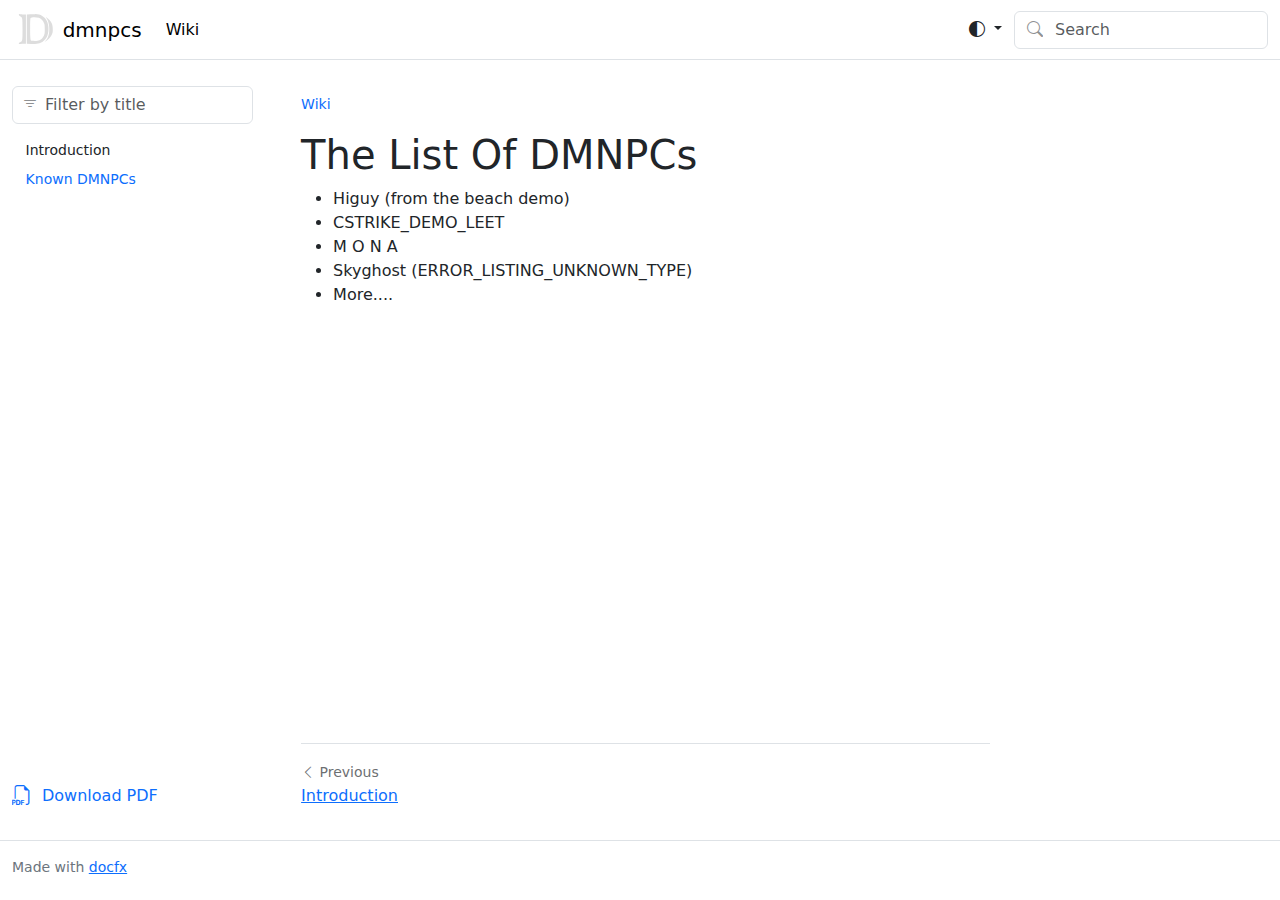
==== commit 81a25c3a: "Changed site name to FSKY DATABASE" ====
--- a/docs/dmnpcs.html
+++ b/docs/dmnpcs.html
@@ -2,9 +2,9 @@
 <html>
   <head>
     <meta charset="utf-8">
-      <title>The List Of DMNPCs | FSKY DMNPCs Wiki </title>
+      <title>The List Of DMNPCs | FSKY Database </title>
       <meta name="viewport" content="width=device-width, initial-scale=1.0">
-      <meta name="title" content="The List Of DMNPCs | FSKY DMNPCs Wiki ">
+      <meta name="title" content="The List Of DMNPCs | FSKY Database ">
       
       
       <link rel="icon" href="../favicon.ico">
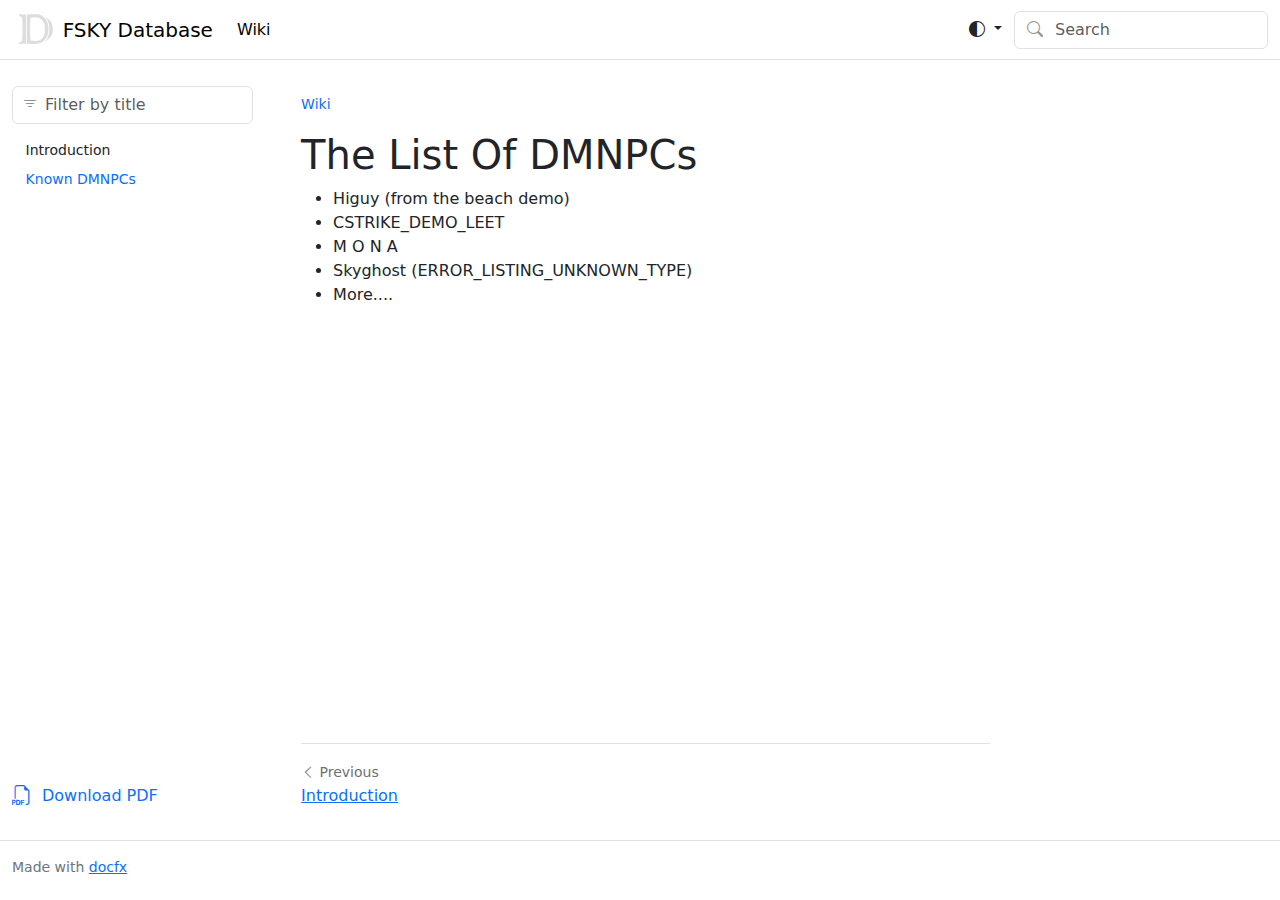
==== commit 8a2b4d78: "Updated site display name" ====
--- a/docs/dmnpcs.html
+++ b/docs/dmnpcs.html
@@ -44,8 +44,8 @@
       <nav id="autocollapse" class="navbar navbar-expand-md" role="navigation">
         <div class="container-xxl flex-nowrap">
           <a class="navbar-brand" href="../index.html">
-            <img id="logo" class="svg" src="../logo.svg" alt="dmnpcs">
-            dmnpcs
+            <img id="logo" class="svg" src="../logo.svg" alt="FSKY Database">
+            FSKY Database
           </a>
           <button class="btn btn-lg d-md-none border-0" type="button" data-bs-toggle="collapse" data-bs-target="#navpanel" aria-controls="navpanel" aria-expanded="false" aria-label="Toggle navigation">
             <i class="bi bi-three-dots"></i>
